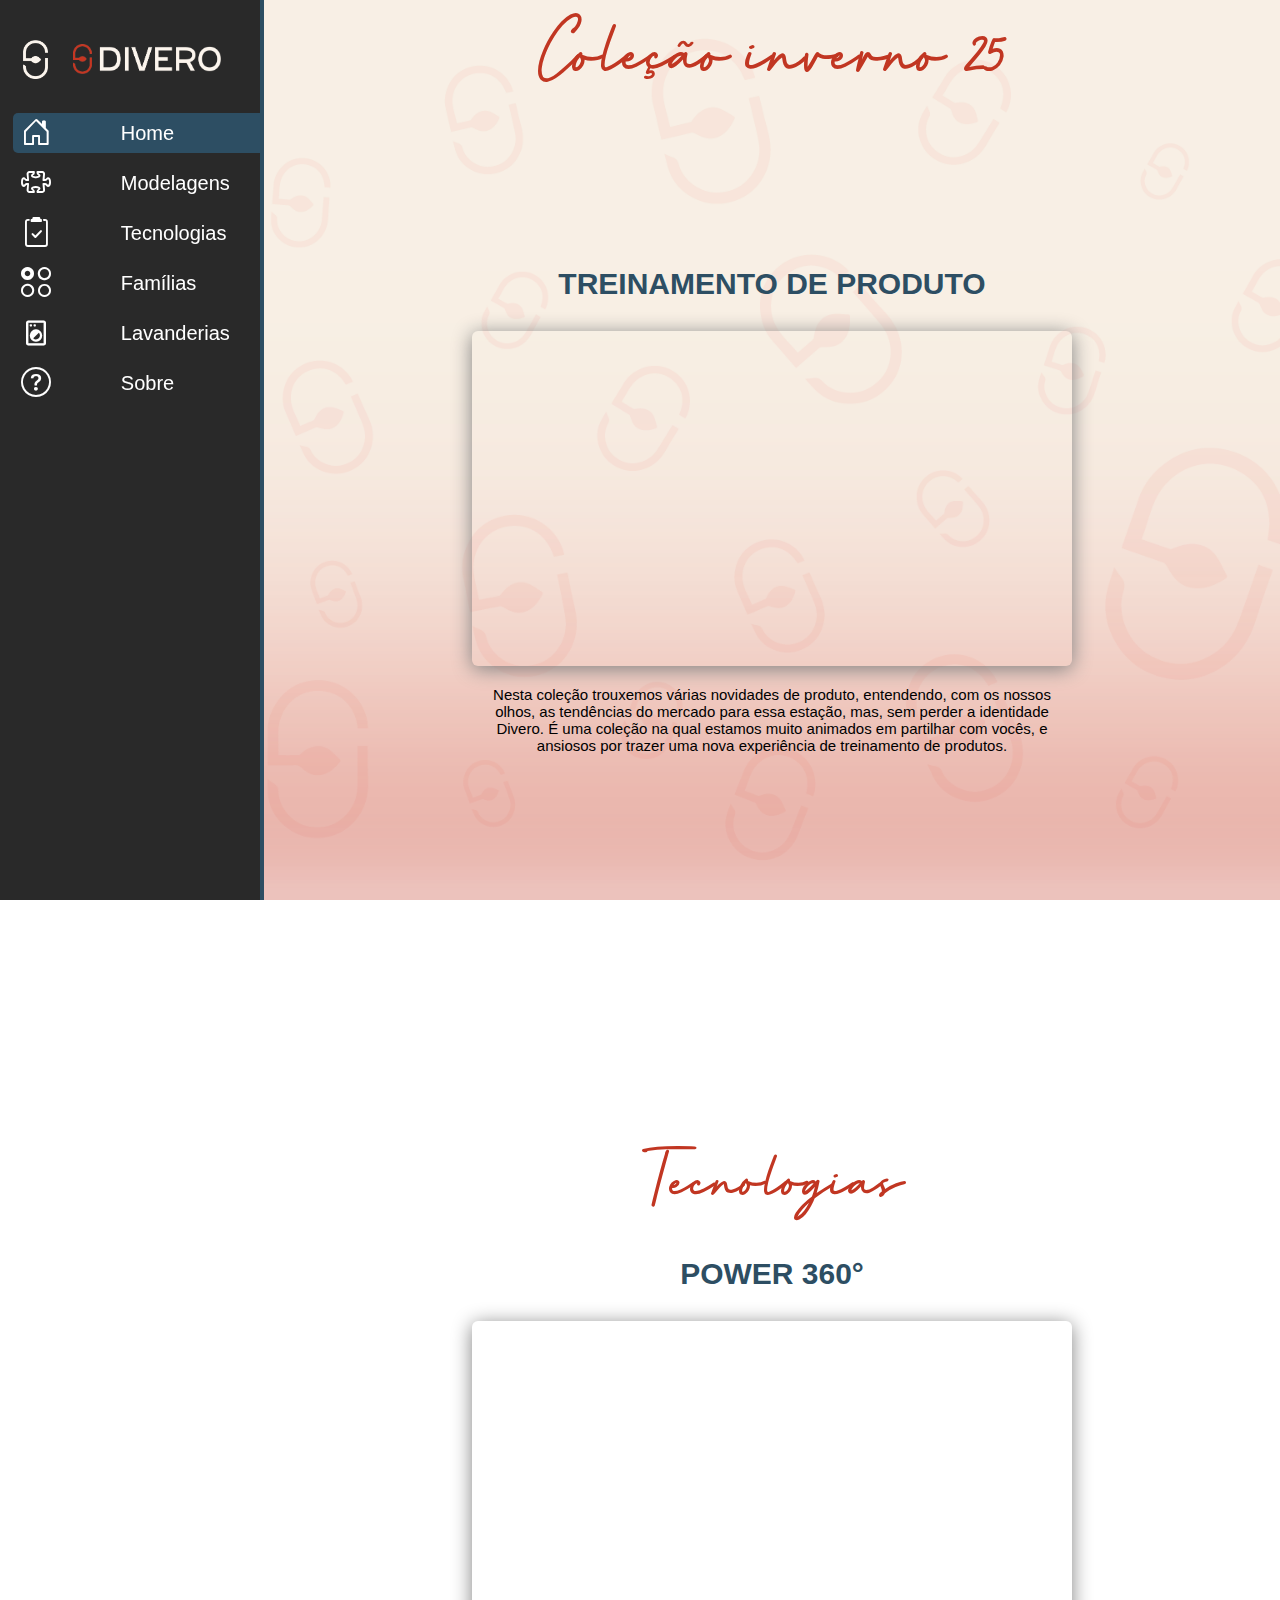
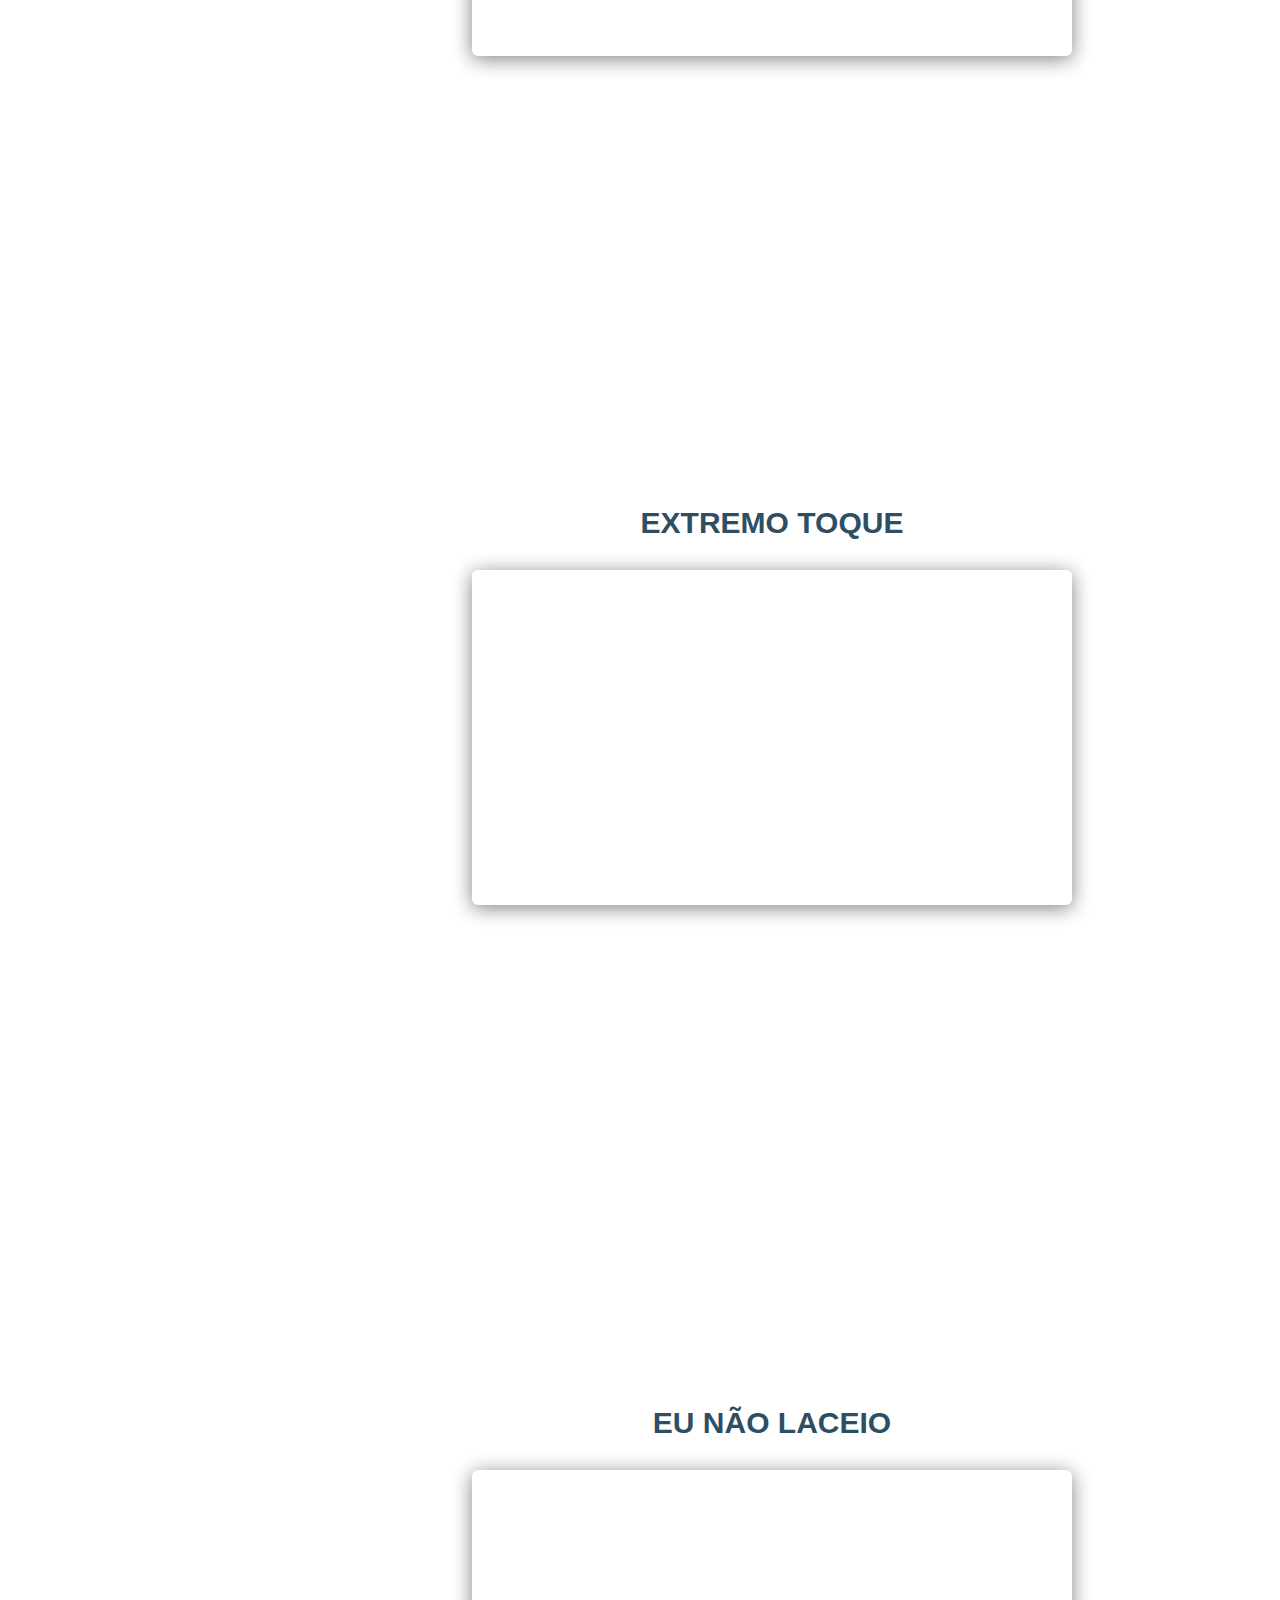
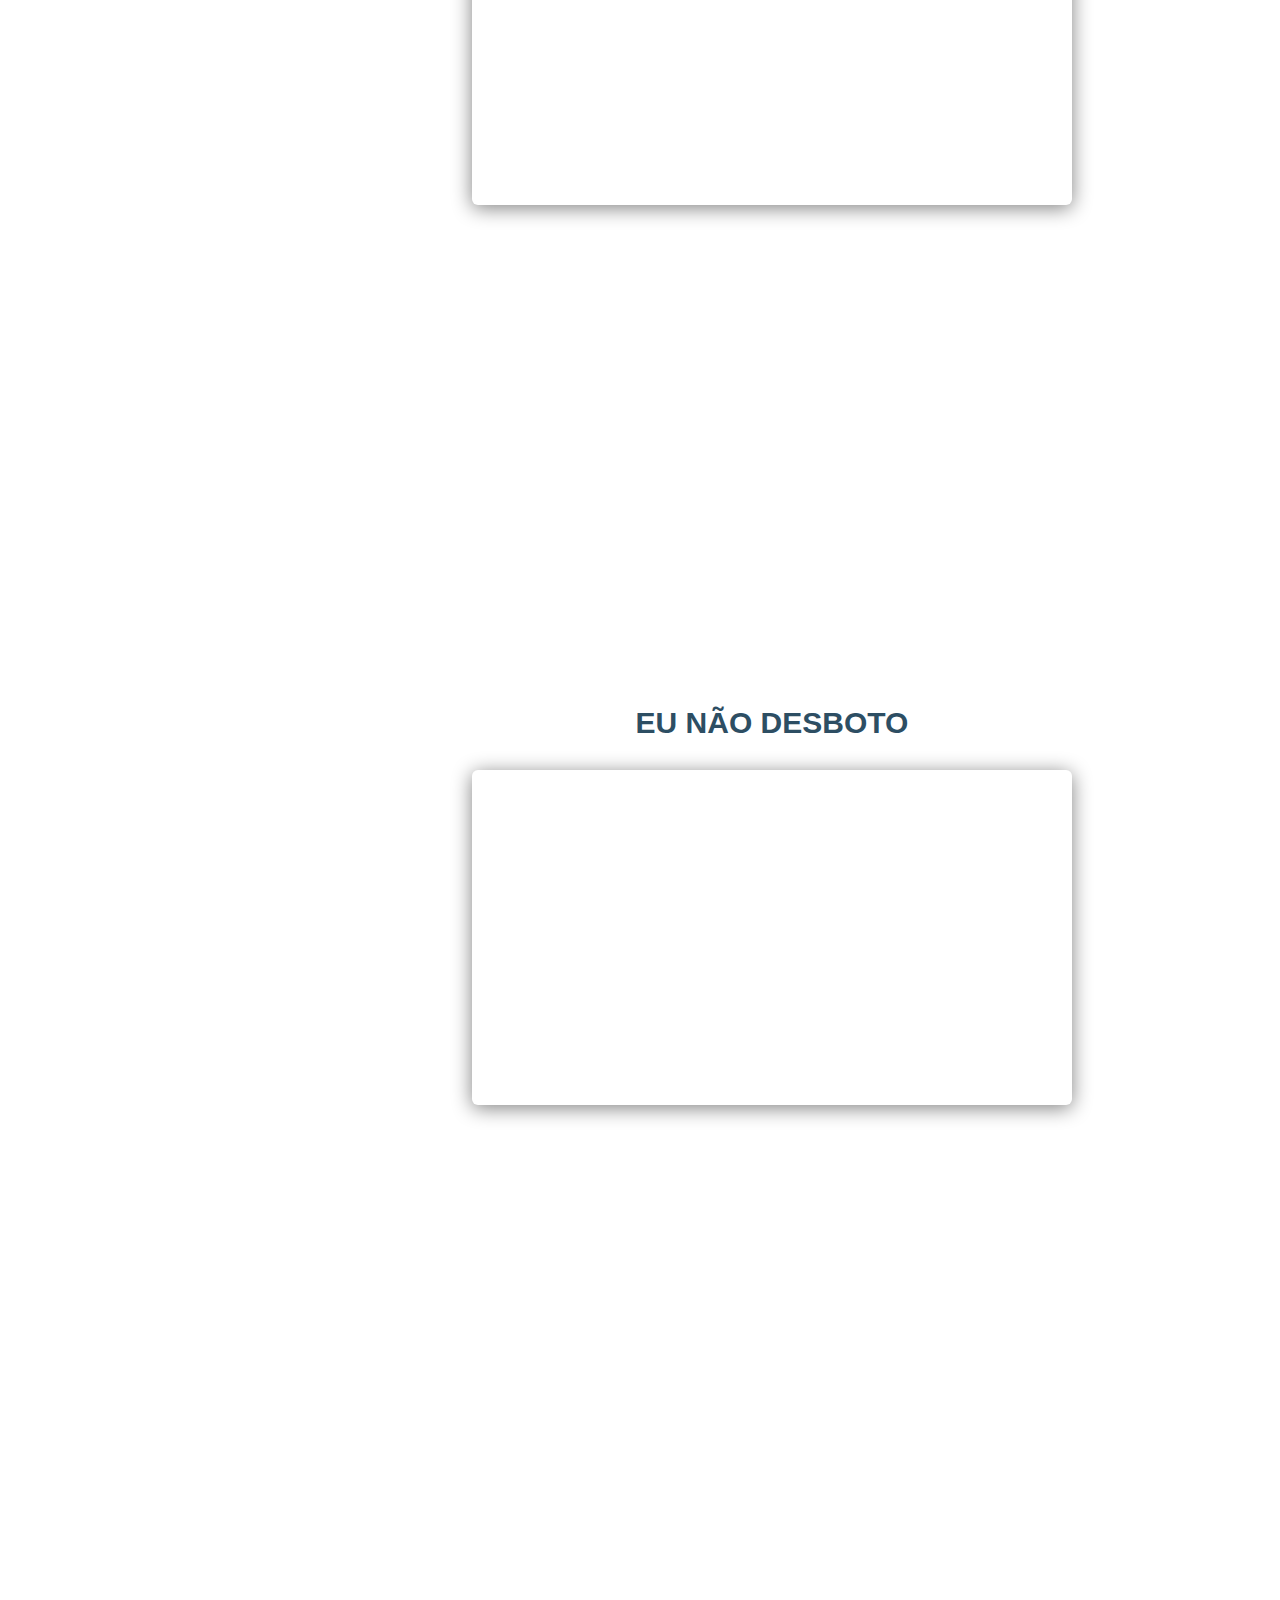
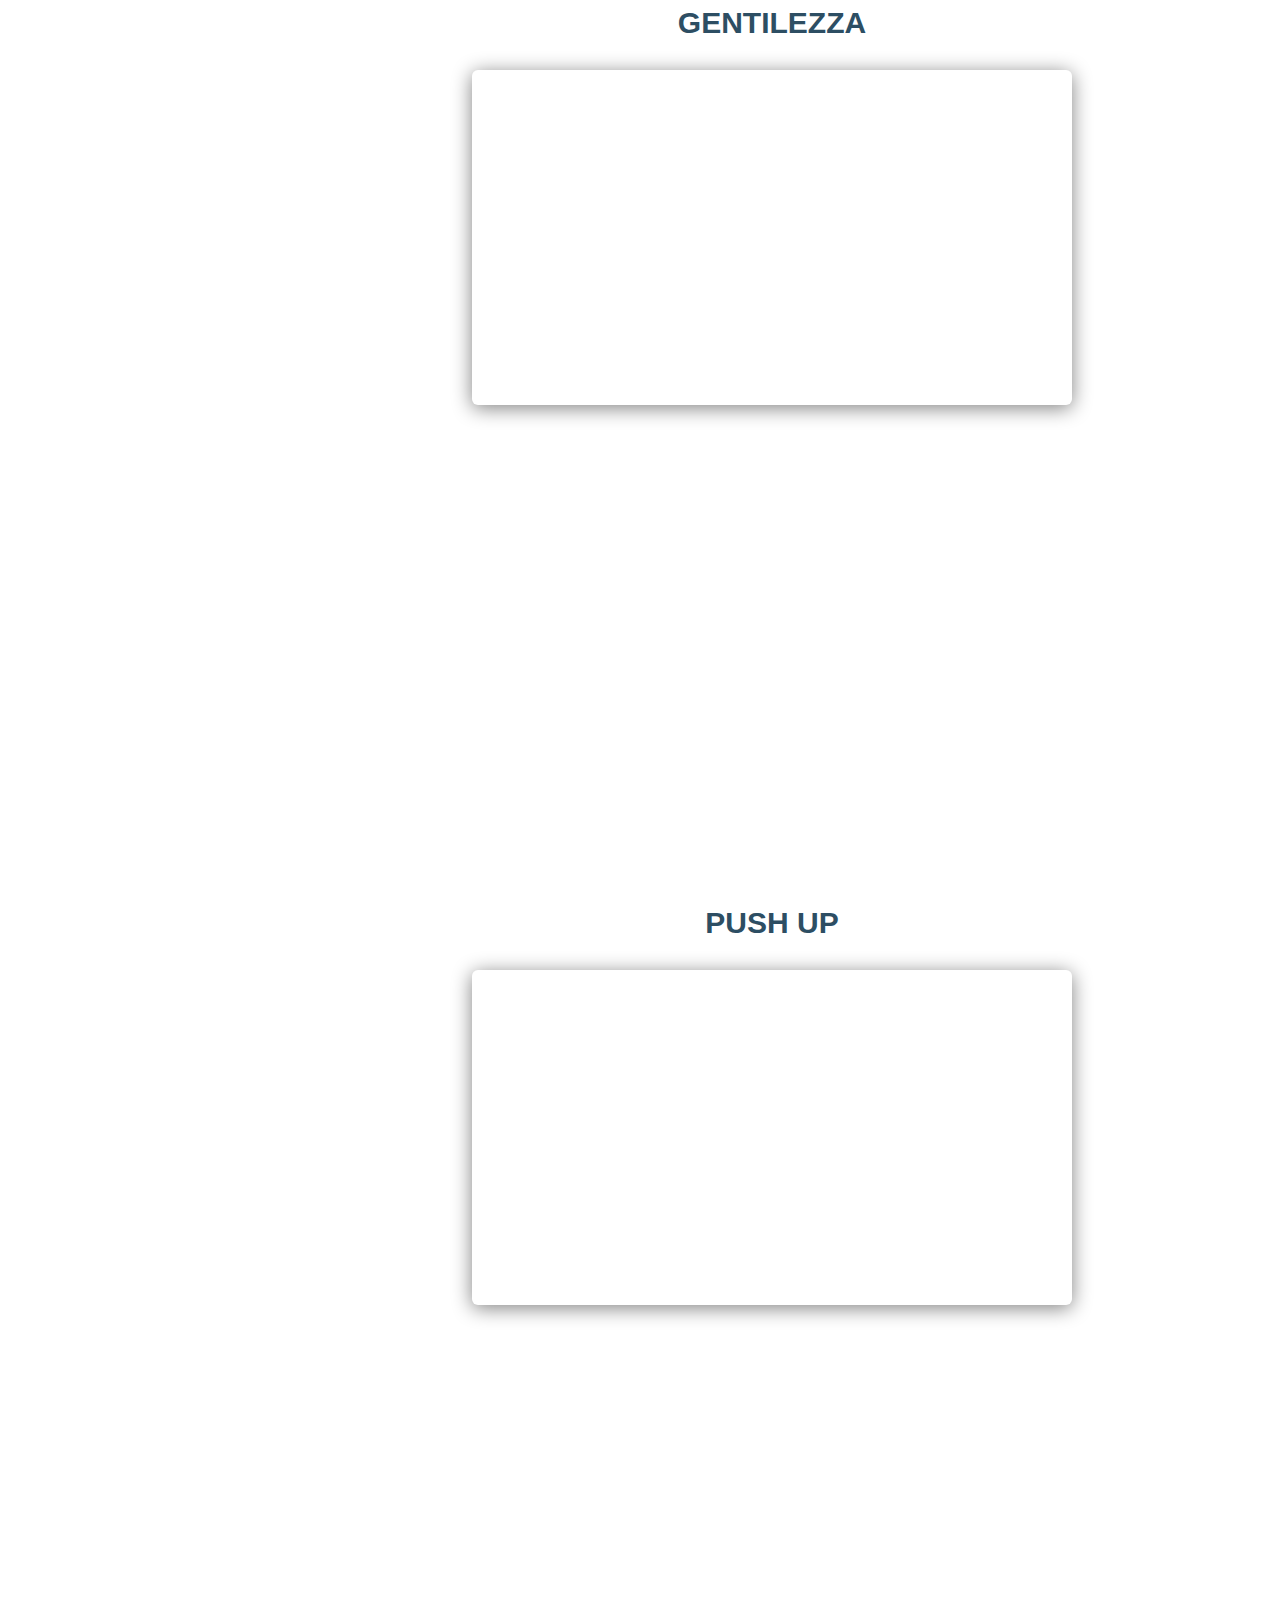
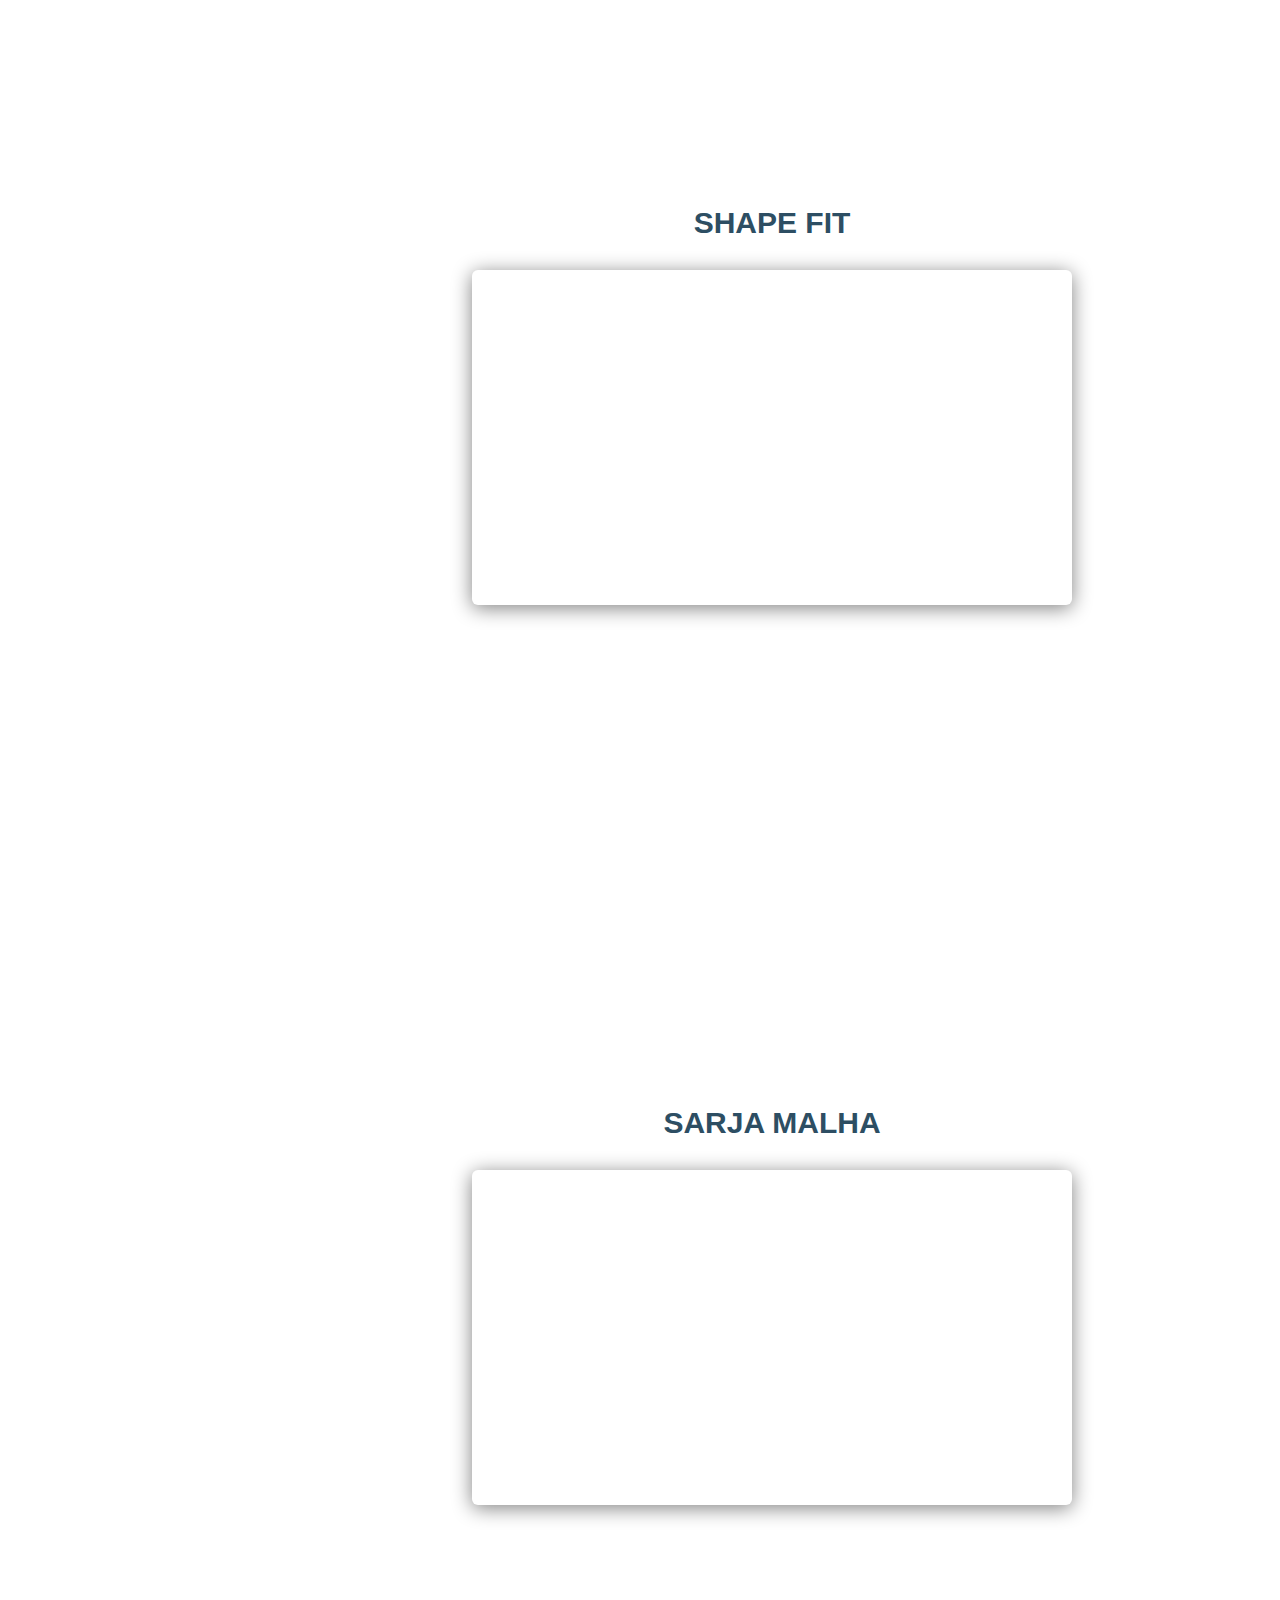
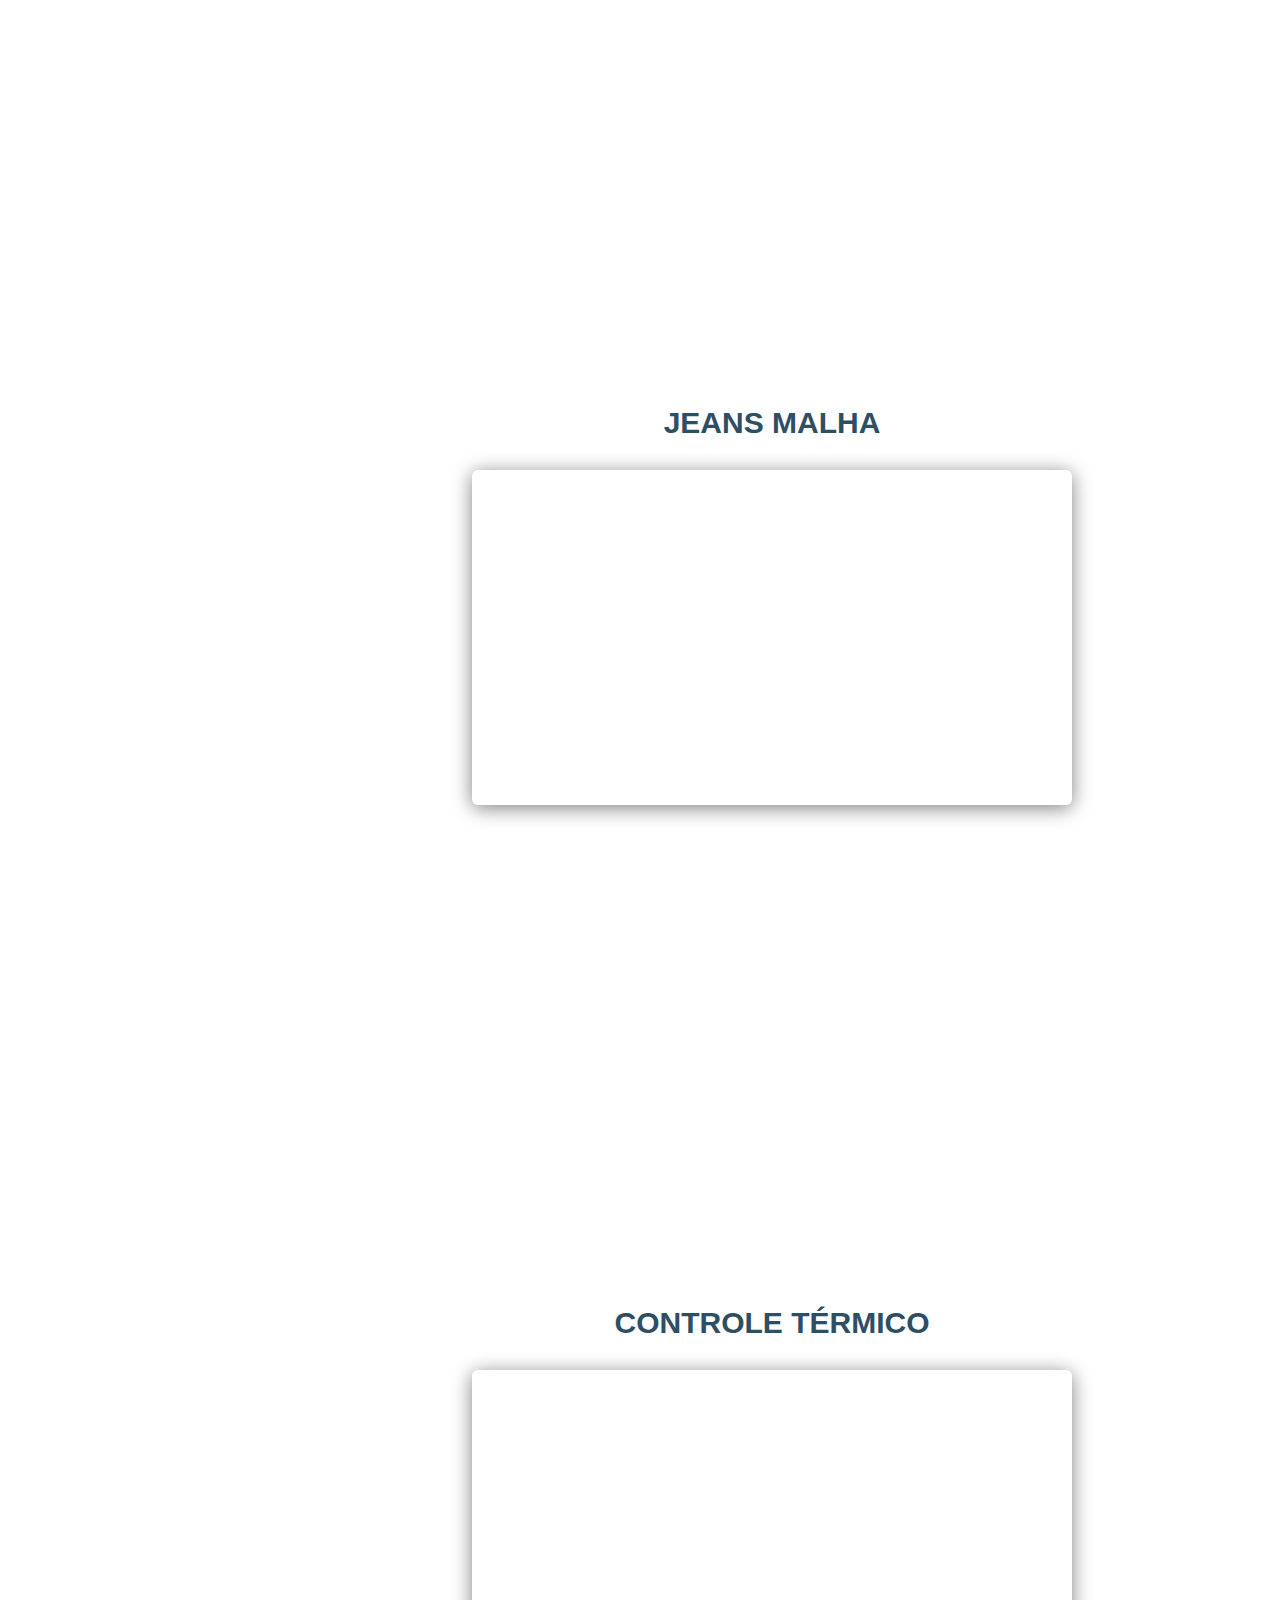
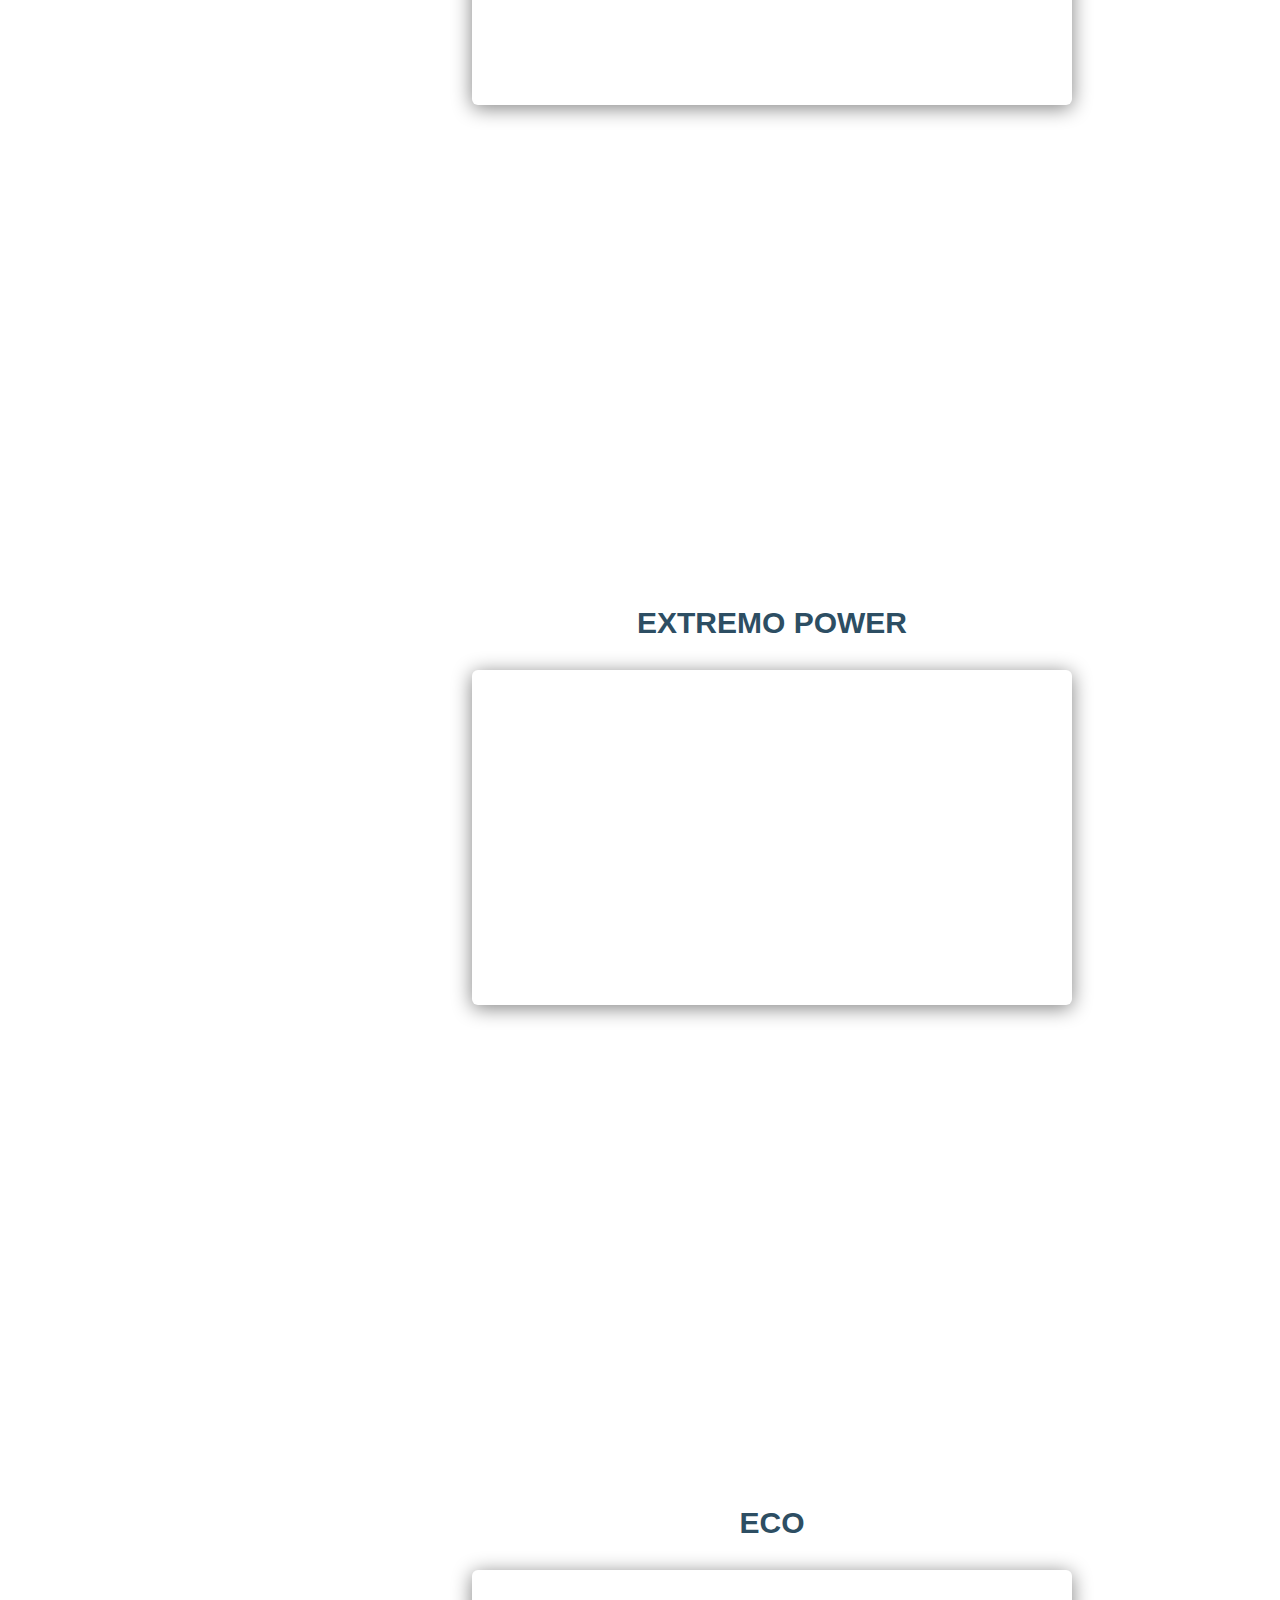
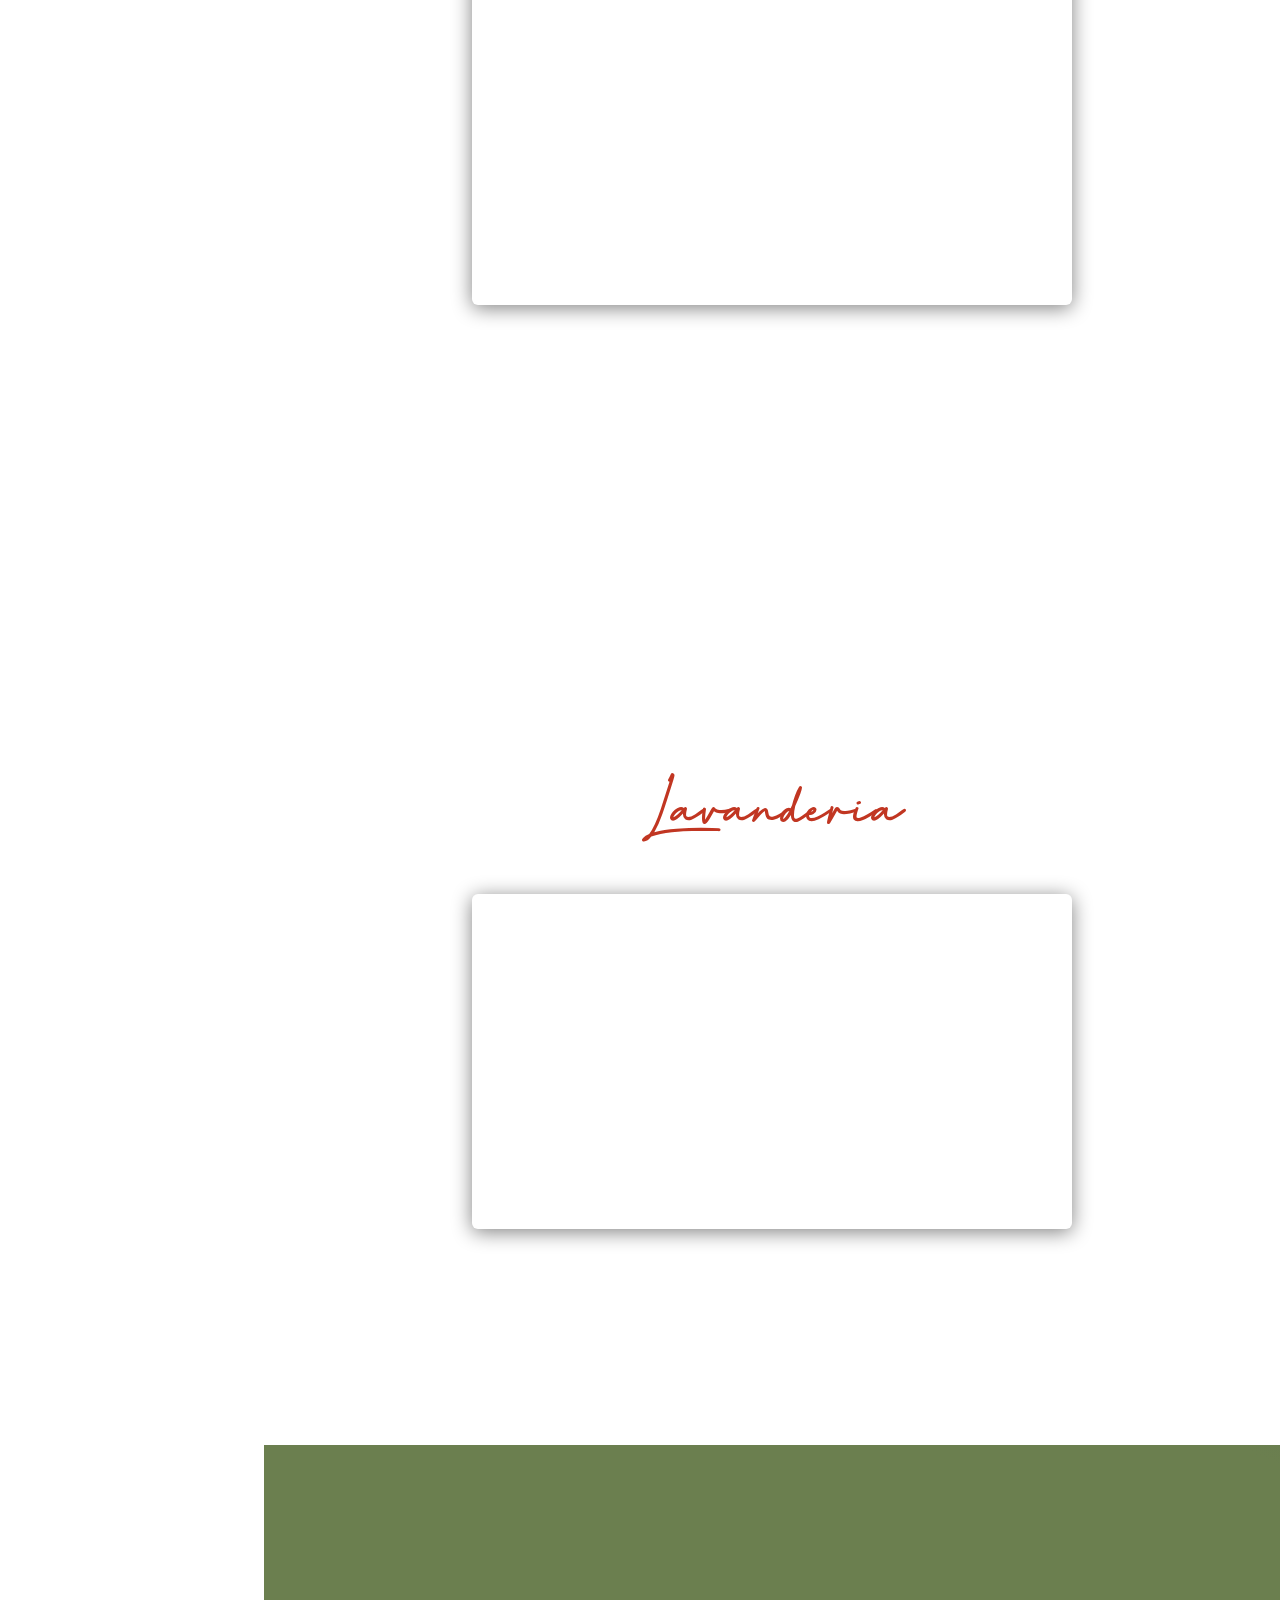
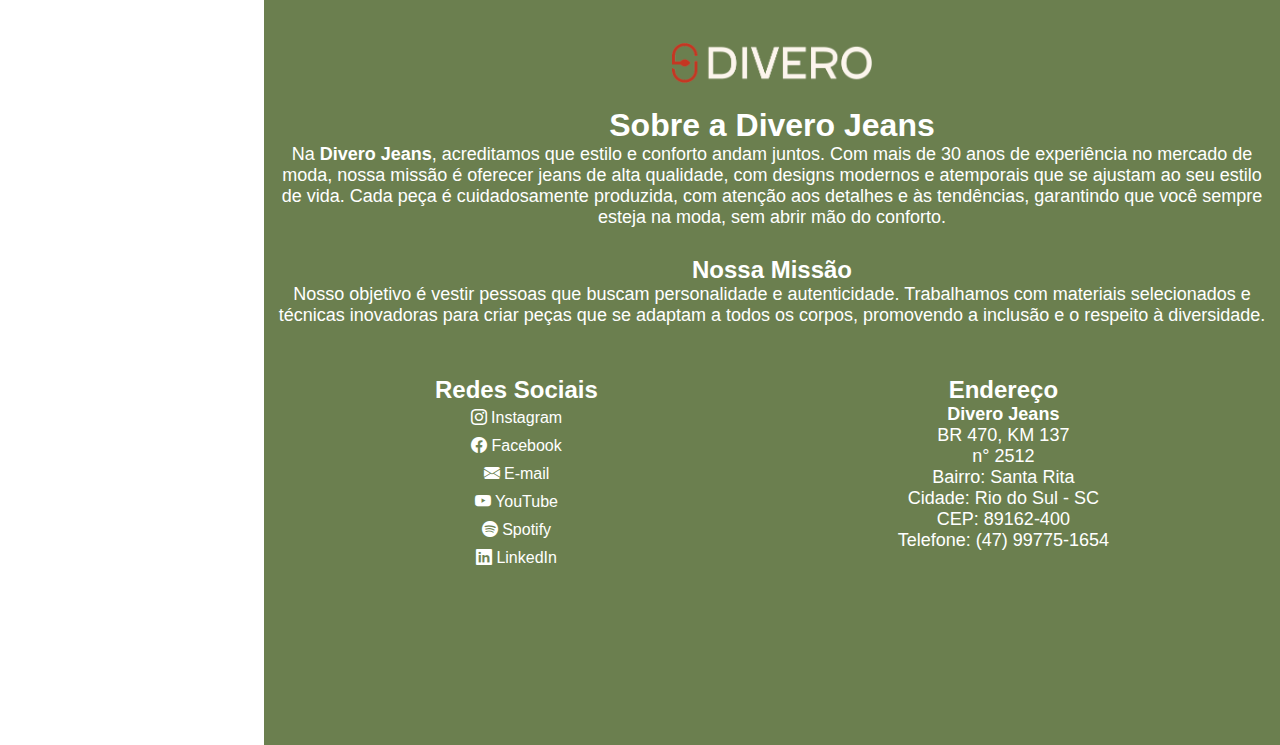
==== index.html @ 70d2f51b "ok" ====
<!DOCTYPE html>
<html lang="pt-br">

<head>
    <meta charset="UTF-8">
    <meta name="viewport" content="width=device-width, initial-scale=1.0">
    <link rel="stylesheet" href="https://cdn.jsdelivr.net/npm/bootstrap-icons@1.11.3/font/bootstrap-icons.min.css">
    <link rel="stylesheet" href="https://fonts.googleapis.com/css2?family=Material+Symbols+Outlined:opsz,wght,FILL,GRAD@20..48,100..700,0..1,-50..200" />
    <link rel="icon" type="image/webp" href="Fav-Divero.webp" />
    <link rel="stylesheet" href="style.css">
    <link rel="stylesheet" href="conteudo.css">
    <link rel="stylesheet" href="menu_mobile.css">
    <link rel="stylesheet" href="responsivo.css">
    <link rel="stylesheet" href="secao_sobre.css">
    <script src="expadir-itens_menu.js" defer></script>
    <script src="menu.js" defer></script>
    <script src="itemMenu.js" defer></script>
    <script src="adicionais.js"></script>
    <title>Treinamento Divero</title>
</head>

<body>
    <div class="header">
        <div class="btn-menu" id="btn_abrir"><i class="bi bi-chevron-bar-right"></i></div>
    </div>
    <nav class="menu-lateral">
        <div class="btn-expandir" id="btnExp">
            <a href="#home"><img class="menuLogo" src="Simbolo_20 cópia 2.png" alt="Divero"></a>
            <a href="#home"><img class="logo-divero" src="logo-divero.png" alt="logo"></a>
        </div>
        <ul>
            <li class="item-menu ativo">
                <a href="#home" class="a">
                    <span class="icon"><i class="bi bi-house-door"></i></span>
                    <span class="txt-link">Home</span>
                </a>
            </li>
            <li class="item-menu">
                <a href="#modelagens" class="a">
                    <span class="icon"><i class="bi bi-puzzle"></i></span>
                    <span class="txt-link">Modelagens</span>
                </a>
                <!-- <div class="grupo">
                    <a href="#modelagens">Feminino</a>
                    <div class="subgrupo">
                        <a href="#modelagens">Calças</a>
                        <div class="tipo">
                            <a href="#modelagens">Introdução</a>
                            <a href="#skinny">Skinny</a>
                            <a href="#cigarrete">Cigarrete</a>
                            <a href="#cropped">Cropped</a>
                            <a href="#flare">Flare</a>
                            <a href="#flare_baixa_estatura">Flare Baixa Estatura</a>
                            <a href="#bootcut">Bootcut</a>
                            <a href="#slouchy">Slouchy</a>
                            <a href="#reta">Reta</a>
                            <a href="#wide_leg">Wide Leg</a>
                            <a href="#jogger">Jogger</a>
                            <a href="#mom">Mom</a>
                        </div>
                    </div>
                    <div class="subgrupo">
                        <a href="#parte_superior">Parte Superior</a>
                        <div class="tipo">
                            <a href="#parte_superior">Cropped</a>
                            <a href="#tradicional">Tradicional</a>
                            <a href="#forrada">Forrada</a>
                            <a href="#parka_tradicional">Parka Tradicional</a>
                            <a href="#parka_forrada">Parka Forrada</a>
                            <a href="#colete">Colete</a>
                            <a href="#blazer">Blazer</a>
                            <a href="#casaco">Casaco</a>
                        </div>
                    </div>
                    <div class="subgrupo">
                        <a href="#saia">Saia</a>
                        <div class="tipo">
                            <a href="#saia">Mini</a>
                            <a href="#midi">Midi</a>
                        </div>
                    </div>
                    <div class="subgrupo">
                        <a href="#bermuda_shorts">Bermuda e Shorts</a>
                        <div class="tipo">
                            <a href="#bermuda_shorts">Soltinho</a>
                            <a href="#mom">Mom</a>
                            <a href="#alfaiataria">Alfaiataria</a>
                            <a href="#slouchy">Slouchy</a>
                        </div>
                    </div>
                </div>
                <div class="grupo">
                    <a href="#modelagens_masculino">Masculino</a>
                    <div class="subgrupo">
                        <a href="#modelagens_masculino">Calças</a>
                        <div class="tipo">
                            <a href="#modelagens_masculino">Skinny</a>
                            <a href="#super_skinny_masculino">Super Skinny</a>
                            <a href="#slim_masculino">Slim</a>
                            <a href="#reta_masculino">Reta</a>
                            <a href="#jogger_masculino">Jogger</a>
                            <a href="#cargo_masculino">Cargo</a>
                        </div>
                    </div>
                    <div class="subgrupo">
                        <a href="#parte_superior_masculino">Parte Superior</a>
                        <div class="tipo">
                            <a href="#parte_superior_masculino">Jaqueta Tradicional</a>
                            <a href="#jaqueta_bomber_masculino">Jaqueta Bomber</a>
                            <a href="#jaqueta_forrada_masculino">Jaqueta Forrada</a>
                            <a href="#camisa_masculino">Camisa</a>
                            <a href="#blazer_masculino">Blazer</a>
                        </div>
                    </div>
                    <div class="subgrupo">
                        <a href="#bermudas_masculino">Bermudas</a>
                        <div class="tipo">
                            <a href="#bermudas_masculino">Tradicional/ Five pocket</a>
                            <a href="#alfaiataria_masculino">Alfaiataria</a>
                        </div>
                    </div>
                </div>
                <div class="grupo">
                    <a href="#plus_size">Plus Size</a>
                    <div class="subgrupo">
                        <a href="#plus_size">Calças</a>
                        <div class="tipo">
                            <a href="#plus_size">Cigarrete</a>
                            <a href="#skinny_plus_size">Skinny</a>
                        </div>
                    </div>
                    <div class="subgrupo">
                        <a href="#parte_superior_plus_size">Parte Superior</a>
                        <div class="tipo">
                            <a href="#parte_superior_plus_size">Jaqueta Tradicional</a>
                            <a href="#jaqueta_cropped_plus_size">Jaqueta Cropped</a>
                        </div>
                    </div>
                    <div class="subgrupo">
                        <a href="#bermudas_plus_size">Bermuda</a>
                        <div class="tipo">
                            <a href="#bermudas_plus_size">Alfaiataria</a>
                        </div>
                    </div>
                </div> -->
            </li>
            <li class="item-menu">
                <a href="#tecnologias" class="a">
                    <span class="icon"><i class="bi bi-clipboard2-check"></i></i></span>
                    <span class="txt-link">Tecnologias</span>
                </a>
                <div class="grupo">
                    <a href="#tecnologias">Power 360°</a>
                    <a href="#extremo_toque">Extremo Toque </a>
                    <a href="#eu_nao_laceio">Eu não Laceio</a>
                    <a href="#eu_nao_desboto">Eu não Desboto</a>
                    <a href="#gentilezza">Gentilezza</a>
                    <a href="#push_up">Push Up</a>
                    <a href="#shape_fit">Shape Fit</a>
                    <a href="#sarja_malha">Sarja Malha</a>
                    <a href="#jeans_malha">Jeans Malha</a>
                    <a href="#controle_termico">Controle Térmico</a>
                    <a href="#extremo_power">Extremo Power</a>
                    <a href="#eco">Eco</a>
                </div>
            </li>
            <li class="item-menu">
                <a href="#familias" class="a">
                    <span class="icon"><i class="bi bi-ui-radios-grid"></i></span>
                    <span class="txt-link">Famílias</span>
                </a>
                <!-- <div class="grupo">
                    <a href="#familias">Gentilezza</a>
                    <a href="#PU">PU</a>
                    <a href="#tweed">Tweed</a>
                    <a href="#alfaiataria">Alfaiataria</a>
                    <a href="#linho">Linho</a>
                    <a href="#all_denim">All Denim</a>
                    <a href="#all_black">All Black</a>
                    <a href="#cotele">Cotelê</a>
                </div> -->
            </li>
            <li class="item-menu">
                <a href="#lavanderia" class="a">
                    <span class="icon"><span class="material-symbols-outlined">
                        local_laundry_service
                        </span></span>
                    <span class="txt-link">Lavanderias</span>
                </a>
            </li>
            <li class="item-menu">
                <a href="#sobre" class="a">
                    <span class="icon"><i class="bi bi-question-circle"></i></span>
                    <span class="txt-link">Sobre</span>
                </a>
            </li>
        </ul>
    </nav>
    <div class="overlay" id="overlay"></div>
    <!-- --------------------------------------- MENU MOBILE --------------------------------------- -->
    <div class="menu_mobile" id="menu_mobile">
        <div class="btn_fechar">
            <i class="bi bi-chevron-bar-left" id="btn_fechar"></i>
        </div>
        <nav>
            <ul>
                <li class="item-menu-mobile ativo">
                    <a href="#home" class="a">
                        <span class="txt-link">Home</span>
                    </a>
                </li>
                <li class="item-menu-mobile">
                    <a href="#modelagens" class="a">
                        <span class="txt-link">Modelagens</span>
                    </a>
                    <!-- <div class="grupo-mobile">
                        <a href="#modelagens">Feminino</a>
                        <div class="subgrupo-mobile"> 
                            <a href="#modelagens">Calças</a>
                            <div class="tipo-mobile">
                                <a href="#modelagens">Skinny</a>
                                <a href="#cigarrete">Cigarrete</a>
                                <a href="#cropped">Cropped</a>
                                <a href="#flare">Flare</a>
                                <a href="#flare_baixa_estatura">Flare Baixa Estatura</a>
                                <a href="#bootcut">Bootcut</a>
                                <a href="#slouchy">Slouchy</a>
                                <a href="#reta">Reta</a>
                                <a href="#wide_leg">Wide Leg</a>
                                <a href="#jogger">Jogger</a>
                                <a href="#mom">Mom</a>
                            </div>
                        </div>
                        <div class="subgrupo-mobile">
                            <a href="#parte_superior">Parte Superior</a>
                            <div class="tipo-mobile">
                                <a href="#parte_superior">Cropped</a>
                                <a href="#tradicional">Tradicional</a>
                                <a href="#forrada">Forrada</a>
                                <a href="#parka_tradicional">Parka Tradicional</a>
                                <a href="#parka_forrada">Parka Forrada</a>
                                <a href="#colete">Colete</a>
                                <a href="#blazer">Blazer</a>
                                <a href="#casaco">Casaco</a>
                            </div>
                        </div>
                        <div class="subgrupo-mobile">
                            <a href="#saia">Saia</a>
                            <div class="tipo-mobile">
                                <a href="#saia">Mini</a>
                                <a href="#midi">Midi</a>
                            </div>
                        </div>
                        <div class="subgrupo-mobile">
                            <a href="#bermuda_shorts">Bermuda e Shorts</a>
                            <div class="tipo-mobile">
                                <a href="#bermuda_shorts">Soltinho</a>
                                <a href="#mom">Mom</a>
                                <a href="#alfaiataria">Alfaiataria</a>
                                <a href="#slouchy">Slouchy</a>
                            </div>
                        </div>
                    </div>
                    <div class="grupo-mobile">
                        <a href="#modelagens_masculino">Masculino</a>
                        <div class="subgrupo-mobile">
                            <a href="#modelagens_masculino">Calças</a>
                            <div class="tipo-mobile">
                                <a href="#modelagens_masculino">Skinny</a>
                                <a href="#super_skinny_masculino">Super Skinny</a>
                                <a href="#slim_masculino">Slim</a>
                                <a href="#reta_masculino">Reta</a>
                                <a href="#jogger_masculino">Jogger</a>
                                <a href="#cargo_masculino">Cargo</a>
                            </div>
                        </div>
                        <div class="subgrupo-mobile">
                            <a href="#parte_superior_masculino">Parte Superior</a>
                            <div class="tipo-mobile">
                                <a href="#parte_superior_masculino">Jaqueta Tradicional</a>
                                <a href="#jaqueta_bomber_masculino">Jaqueta Bomber</a>
                                <a href="#jaqueta_forrada_masculino">Jaqueta Forrada</a>
                                <a href="#camisa_masculino">Camisa</a>
                                <a href="#blazer_masculino">Blazer</a>
                            </div>
                        </div>
                        <div class="subgrupo-mobile">
                            <a href="#bermudas_masculino">Bermudas</a>
                            <div class="tipo-mobile">
                                <a href="#bermudas_masculino">Tradicional/ Five pocket</a>
                                <a href="#alfaiataria_masculino">Alfaiataria</a>
                            </div>
                        </div>
                    </div>
                    <div class="grupo-mobile">
                        <a href="#plus_size">Plus Size</a>
                        <div class="subgrupo-mobile">
                            <a href="#plus_size">Calças</a>
                            <div class="tipo-mobile">
                                <a href="#plus_size">Cigarrete</a>
                                <a href="#skinny_plus_size">Skinny</a>
                            </div>
                        </div>
                        <div class="subgrupo-mobile">
                            <a href="#parte_superior_plus_size">Parte Superior</a>
                            <div class="tipo-mobile">
                                <a href="#parte_superior_plus_size">Jaqueta Tradicional</a>
                                <a href="#jaqueta_cropped_plus_size">Jaqueta Cropped</a>
                            </div>
                        </div>
                        <div class="subgrupo-mobile">
                            <a href="#bermudas_plus_size">Bermuda</a>
                            <div class="tipo-mobile">
                                <a href="#bermudas_plus_size">Alfaiataria</a>
                            </div>
                        </div>
                    </div> -->
                </li>
                <li class="item-menu-mobile">
                    <a href="#tecnologias" class="a">
                        <span class="txt-link">Tecnologias</span>
                    </a>
                    <div class="grupo-mobile">
                        <a href="#tecnologias">Power 360°</a>
                        <a href="#extremo_toque">Extremo Toque </a>
                        <a href="#eu_nao_laceio">Eu não Laceio</a>
                        <a href="#eu_nao_desboto">Eu não Desboto</a>
                        <a href="#gentilezza">Gentilezza</a>
                        <a href="#push_up">Push Up</a>
                        <a href="#shape_fit">Shape Fit</a>
                        <a href="#sarja_malha">Sarja Malha</a>
                        <a href="#jeans_malha">Jeans Malha</a>
                        <a href="#controle_termico">Controle Térmico</a>
                        <a href="#extremo_power">Extremo Power</a>
                        <a href="#eco">Eco</a>
                    </div>
                </li>
                <li class="item-menu-mobile">
                    <a href="#familias" class="a">
                        <span class="txt-link">Famílias</span>
                    </a>
                    <!-- <div class="grupo-mobile">
                        <a href="#familias">Gentilezza</a>
                        <a href="#PU">PU</a>
                        <a href="#tweed">Tweed</a>
                        <a href="#alfaiataria">Alfaiataria</a>
                        <a href="#linho">Linho</a>
                        <a href="#all_denim">All Denim</a>
                        <a href="#all_black">All Black</a>
                        <a href="#cotele">Cotelê</a>
                    </div> -->
                </li>
                <li class="item-menu-mobile">
                    <a href="#lavanderia" class="a">
                       <span class="txt-link">Lavanderias</span>
                    </a>
                </li>
            </ul>
            <ul>
                <li class="item-menu-mobile">
                    <a href="#sobre" class="a">
                        <span class="txt-link">Sobre</span>
                    </a>
                </li>
            </ul>
            </ul>
        </nav>
    </div>
    <!-- -------------------------------------- /MENU MOBILE --------------------------------------- -->
    <!-- <div class="container-pesquisa">
        <div style="max-width: 450px;"></div>
        <div class="caixa-pesquisa">
            <div class="icon-search">
                <span class="material-symbols-outlined" style="font-size: 20px;">search</span>
            </div>
            <input type="text" id="search-bar" placeholder="Pesquisar..." oninput="updateSearchResults()">
        </div>
        <div id="search-results"></div>
    </div> -->

    <section id="home">
        <div class="content">
            <h1 class="titulo">Coleção inverno 25</h1>
            <div class="container-home">
                <h1 class="subtitulo">Treinamento de Produto</h1>
                <div class="video">
                    <iframe loading="lazy" class="video-home"
                        src="https://www.youtube.com/embed/-dpmYrhwv3g?si=ewKu7SOHI143dV_z" title="YouTube video player"
                        frameborder="0"
                        allow="accelerometer; autoplay; clipboard-write; encrypted-media; gyroscope; picture-in-picture; web-share"
                        referrerpolicy="strict-origin-when-cross-origin" allowfullscreen></iframe>
                </div>
                <div class="introducao">
                    Nesta coleção trouxemos várias novidades de produto, entendendo, com os nossos olhos,
                    as tendências do mercado para essa estação, mas, sem perder a identidade Divero.
                    É uma coleção na qual estamos muito animados em partilhar com vocês,
                    e ansiosos por trazer uma nova experiência de treinamento de produtos.
                </div>
            </div>
        </div>
    </section>
    <!-- <section id="modelagens">
        <div class="content">
            <div class="container">
                <h1 class="titulo">~ Modelagens ~</h1>
                <h1 class="subtitulo">Introdução</h1>
                <div class="video">
                    <iframe loading="lazy" class="video-conteudo"
                        src="https://www.youtube.com/embed/SmZ8YKlx9VA?si=ji5jy0RBviwTUD8_" title="YouTube video player"
                        frameborder="0"
                        allow="accelerometer; autoplay; clipboard-write; encrypted-media; gyroscope; picture-in-picture; web-share"
                        referrerpolicy="strict-origin-when-cross-origin" allowfullscreen></iframe>
                </div>
            </div>
        </div>
    </section>
    <section id="skinny">
        <div class="content">
            <div class="container">
                <h1 class="titulo">Modelagens Donna</h1>
                <h1 class="subtitulo">Calças - Skinny</h1>
                <div class="video">
                    <iframe loading="lazy" class="video-conteudo"
                        src="https://www.youtube.com/embed/D_lmNBWHq7k?si=MYGqBJyWa7K5OeMF" title="YouTube video player"
                        frameborder="0"
                        allow="accelerometer; autoplay; clipboard-write; encrypted-media; gyroscope; picture-in-picture; web-share"
                        referrerpolicy="strict-origin-when-cross-origin" allowfullscreen></iframe>
                </div>
            </div>
        </div>
    </section>
    <section id="cigarrete">
        <div class="content">
            <div class="container">
                <h1 class="subtitulo">Calças - Cigarrete</h1>
                <div class="video">
                    <iframe loading="lazy" class="video-conteudo"
                        src="https://www.youtube.com/embed/D_lmNBWHq7k?si=MYGqBJyWa7K5OeMF" title="YouTube video player"
                        frameborder="0"
                        allow="accelerometer; autoplay; clipboard-write; encrypted-media; gyroscope; picture-in-picture; web-share"
                        referrerpolicy="strict-origin-when-cross-origin" allowfullscreen></iframe>
                </div>
            </div>
        </div>
    </section>
    <section id="cropped">
        <div class="content">
            <div class="container">
                <h1 class="subtitulo">Calças - Cropped</h1>
                <div class="video">
                    <iframe loading="lazy" class="video-conteudo"
                        src="https://www.youtube.com/embed/ucUpcJ-jpCo?si=QAOZuVT41nWDT90v" title="YouTube video player"
                        frameborder="0"
                        allow="accelerometer; autoplay; clipboard-write; encrypted-media; gyroscope; picture-in-picture; web-share"
                        referrerpolicy="strict-origin-when-cross-origin" allowfullscreen></iframe>
                </div>
            </div>
        </div>
    </section>
    <section id="flare">
        <div class="content">
            <div class="container">
                <h1 class="subtitulo">Calças - Flare</h1>
                <div class="video">
                    <iframe loading="lazy" class="video-conteudo"
                        src="https://www.youtube.com/embed/D_lmNBWHq7k?si=MYGqBJyWa7K5OeMF" title="YouTube video player"
                        frameborder="0"
                        allow="accelerometer; autoplay; clipboard-write; encrypted-media; gyroscope; picture-in-picture; web-share"
                        referrerpolicy="strict-origin-when-cross-origin" allowfullscreen></iframe>
                </div>
            </div>
        </div>
    </section>
    <section id="flare_baixa_estatura">
        <div class="content">
            <div class="container">
                <h1 class="subtitulo">Calças - Flare Baixa Estatura</h1>
                <div class="video">
                    <iframe loading="lazy" class="video-conteudo"
                        src="https://www.youtube.com/embed/D_lmNBWHq7k?si=MYGqBJyWa7K5OeMF" title="YouTube video player"
                        frameborder="0"
                        allow="accelerometer; autoplay; clipboard-write; encrypted-media; gyroscope; picture-in-picture; web-share"
                        referrerpolicy="strict-origin-when-cross-origin" allowfullscreen></iframe>
                </div>
            </div>
        </div>
    </section>
    <section id="bootcut">
        <div class="content">
            <div class="container">
                <h1 class="subtitulo">Calças - Bootcut</h1>
                <div class="video">
                    <iframe loading="lazy" class="video-conteudo"
                        src="https://www.youtube.com/embed/7RNgfpeEJQE?si=JRSAPTdzgZFa2x4W" title="YouTube video player"
                        frameborder="0"
                        allow="accelerometer; autoplay; clipboard-write; encrypted-media; gyroscope; picture-in-picture; web-share"
                        referrerpolicy="strict-origin-when-cross-origin" allowfullscreen></iframe>
                </div>
            </div>
        </div>
    </section>
    <section id="slouchy">
        <div class="content">
            <div class="container">
                <h1 class="subtitulo">Calças - Slouchy</h1>
                <div class="video">
                    <iframe loading="lazy" class="video-conteudo"
                        src="https://www.youtube.com/embed/D_lmNBWHq7k?si=MYGqBJyWa7K5OeMF" title="YouTube video player"
                        frameborder="0"
                        allow="accelerometer; autoplay; clipboard-write; encrypted-media; gyroscope; picture-in-picture; web-share"
                        referrerpolicy="strict-origin-when-cross-origin" allowfullscreen></iframe>
                </div>
            </div>
        </div>
    </section>
    <section id="reta">
        <div class="content">
            <div class="container">
                <h1 class="subtitulo">Calças - Reta</h1>
                <div class="video">
                    <iframe loading="lazy" class="video-conteudo"
                        src="https://www.youtube.com/embed/D_lmNBWHq7k?si=MYGqBJyWa7K5OeMF" title="YouTube video player"
                        frameborder="0"
                        allow="accelerometer; autoplay; clipboard-write; encrypted-media; gyroscope; picture-in-picture; web-share"
                        referrerpolicy="strict-origin-when-cross-origin" allowfullscreen></iframe>
                </div>
            </div>
        </div>
    </section>
    <section id="wide_leg">
        <div class="content">
            <div class="container">
                <h1 class="subtitulo">Calças - Wide Leg</h1>
                <div class="video">
                    <iframe loading="lazy" class="video-conteudo"
                        src="https://www.youtube.com/embed/D_lmNBWHq7k?si=MYGqBJyWa7K5OeMF" title="YouTube video player"
                        frameborder="0"
                        allow="accelerometer; autoplay; clipboard-write; encrypted-media; gyroscope; picture-in-picture; web-share"
                        referrerpolicy="strict-origin-when-cross-origin" allowfullscreen></iframe>
                </div>
            </div>
        </div>
    </section>
    <section id="jogger">
        <div class="content">
            <div class="container">
                <h1 class="subtitulo">Calças - Jogger</h1>
                <div class="video">
                    <iframe loading="lazy" class="video-conteudo"
                        src="https://www.youtube.com/embed/D_lmNBWHq7k?si=MYGqBJyWa7K5OeMF" title="YouTube video player"
                        frameborder="0"
                        allow="accelerometer; autoplay; clipboard-write; encrypted-media; gyroscope; picture-in-picture; web-share"
                        referrerpolicy="strict-origin-when-cross-origin" allowfullscreen></iframe>
                </div>
            </div>
        </div>
    </section>
    <section id="mom">
        <div class="content">
            <div class="container">
                <h1 class="subtitulo">Calças - Mom</h1>
                <div class="video">
                    <iframe loading="lazy" class="video-conteudo"
                        src="https://www.youtube.com/embed/D_lmNBWHq7k?si=MYGqBJyWa7K5OeMF" title="YouTube video player"
                        frameborder="0"
                        allow="accelerometer; autoplay; clipboard-write; encrypted-media; gyroscope; picture-in-picture; web-share"
                        referrerpolicy="strict-origin-when-cross-origin" allowfullscreen></iframe>
                </div>
            </div>
        </div>
    </section>
    <section id="parte_superior">
        <div class="content">
            <div class="container">
                <h1 class="subtitulo">Parte Superior - Cropped</h1>
                <div class="video">
                    <iframe loading="lazy" class="video-conteudo"
                        src="https://www.youtube.com/embed/D_lmNBWHq7k?si=MYGqBJyWa7K5OeMF" title="YouTube video player"
                        frameborder="0"
                        allow="accelerometer; autoplay; clipboard-write; encrypted-media; gyroscope; picture-in-picture; web-share"
                        referrerpolicy="strict-origin-when-cross-origin" allowfullscreen></iframe>
                </div>
            </div>
        </div>
    </section>
    <section id="tradicional">
        <div class="content">
            <div class="container">
                <h1 class="subtitulo">Parte Superior - Tradicional</h1>
                <div class="video">
                    <iframe loading="lazy" class="video-conteudo"
                        src="https://www.youtube.com/embed/D_lmNBWHq7k?si=MYGqBJyWa7K5OeMF" title="YouTube video player"
                        frameborder="0"
                        allow="accelerometer; autoplay; clipboard-write; encrypted-media; gyroscope; picture-in-picture; web-share"
                        referrerpolicy="strict-origin-when-cross-origin" allowfullscreen></iframe>
                </div>
            </div>
        </div>
    </section>
    <section id="forrada">
        <div class="content">
            <div class="container">
                <h1 class="subtitulo">Parte Superior - Forrada</h1>
                <div class="video">
                    <iframe loading="lazy" class="video-conteudo"
                        src="https://www.youtube.com/embed/D_lmNBWHq7k?si=MYGqBJyWa7K5OeMF" title="YouTube video player"
                        frameborder="0"
                        allow="accelerometer; autoplay; clipboard-write; encrypted-media; gyroscope; picture-in-picture; web-share"
                        referrerpolicy="strict-origin-when-cross-origin" allowfullscreen></iframe>
                </div>
            </div>
        </div>
    </section>
    <section id="parka_tradicional">
        <div class="content">
            <div class="container">
                <h1 class="subtitulo">Parte Superior - Parka Tradicional</h1>
                <div class="video">
                    <iframe loading="lazy" class="video-conteudo"
                        src="https://www.youtube.com/embed/D_lmNBWHq7k?si=MYGqBJyWa7K5OeMF" title="YouTube video player"
                        frameborder="0"
                        allow="accelerometer; autoplay; clipboard-write; encrypted-media; gyroscope; picture-in-picture; web-share"
                        referrerpolicy="strict-origin-when-cross-origin" allowfullscreen></iframe>
                </div>
            </div>
        </div>
    </section>
    <section id="parka_forrada">
        <div class="content">
            <div class="container">
                <h1 class="subtitulo">Parte Superior - Parka Forrada</h1>
                <div class="video">
                    <iframe loading="lazy" class="video-conteudo"
                        src="https://www.youtube.com/embed/D_lmNBWHq7k?si=MYGqBJyWa7K5OeMF" title="YouTube video player"
                        frameborder="0"
                        allow="accelerometer; autoplay; clipboard-write; encrypted-media; gyroscope; picture-in-picture; web-share"
                        referrerpolicy="strict-origin-when-cross-origin" allowfullscreen></iframe>
                </div>
            </div>
        </div>
    </section>
    <section id="colete">
        <div class="content">
            <div class="container">
                <h1 class="subtitulo">Parte Superior - Colete</h1>
                <div class="video">
                    <iframe loading="lazy" class="video-conteudo"
                        src="https://www.youtube.com/embed/D_lmNBWHq7k?si=MYGqBJyWa7K5OeMF" title="YouTube video player"
                        frameborder="0"
                        allow="accelerometer; autoplay; clipboard-write; encrypted-media; gyroscope; picture-in-picture; web-share"
                        referrerpolicy="strict-origin-when-cross-origin" allowfullscreen></iframe>
                </div>
            </div>
        </div>
    </section>
    <section id="blazer">
        <div class="content">
            <div class="container">
                <h1 class="subtitulo">Parte Superior - Blazer</h1>
                <div class="video">
                    <iframe loading="lazy" class="video-conteudo"
                        src="https://www.youtube.com/embed/D_lmNBWHq7k?si=MYGqBJyWa7K5OeMF" title="YouTube video player"
                        frameborder="0"
                        allow="accelerometer; autoplay; clipboard-write; encrypted-media; gyroscope; picture-in-picture; web-share"
                        referrerpolicy="strict-origin-when-cross-origin" allowfullscreen></iframe>
                </div>
            </div>
        </div>
    </section>
    <section id="casaco">
        <div class="content">
            <div class="container">
                <h1 class="subtitulo">Parte Superior - Casaco</h1>
                <div class="video">
                    <iframe loading="lazy" class="video-conteudo"
                        src="https://www.youtube.com/embed/D_lmNBWHq7k?si=MYGqBJyWa7K5OeMF" title="YouTube video player"
                        frameborder="0"
                        allow="accelerometer; autoplay; clipboard-write; encrypted-media; gyroscope; picture-in-picture; web-share"
                        referrerpolicy="strict-origin-when-cross-origin" allowfullscreen></iframe>
                </div>
            </div>
        </div>
    </section>
    <section id="saia">
        <div class="content">
            <div class="container">
                <h1 class="subtitulo">Saia - Mini</h1>
                <div class="video">
                    <iframe loading="lazy" class="video-conteudo"
                        src="https://www.youtube.com/embed/D_lmNBWHq7k?si=MYGqBJyWa7K5OeMF" title="YouTube video player"
                        frameborder="0"
                        allow="accelerometer; autoplay; clipboard-write; encrypted-media; gyroscope; picture-in-picture; web-share"
                        referrerpolicy="strict-origin-when-cross-origin" allowfullscreen></iframe>
                </div>
            </div>
        </div>
    </section>
    <section id="midi">
        <div class="content">
            <div class="container">
                <h1 class="subtitulo">Saia - Midi</h1>
                <div class="video">
                    <iframe loading="lazy" class="video-conteudo"
                        src="https://www.youtube.com/embed/D_lmNBWHq7k?si=MYGqBJyWa7K5OeMF" title="YouTube video player"
                        frameborder="0"
                        allow="accelerometer; autoplay; clipboard-write; encrypted-media; gyroscope; picture-in-picture; web-share"
                        referrerpolicy="strict-origin-when-cross-origin" allowfullscreen></iframe>
                </div>
            </div>
        </div>
    </section>
    <section id="bermuda_shorts">
        <div class="content">
            <div class="container">
                <h1 class="subtitulo">Bermuda e Shorts - Soltinho</h1>
                <div class="video">
                    <iframe loading="lazy" class="video-conteudo"
                        src="https://www.youtube.com/embed/D_lmNBWHq7k?si=MYGqBJyWa7K5OeMF" title="YouTube video player"
                        frameborder="0"
                        allow="accelerometer; autoplay; clipboard-write; encrypted-media; gyroscope; picture-in-picture; web-share"
                        referrerpolicy="strict-origin-when-cross-origin" allowfullscreen></iframe>
                </div>
            </div>
        </div>
    </section>
    <section id="mom">
        <div class="content">
            <div class="container">
                <h1 class="subtitulo">Bermuda e Shorts - Mom</h1>
                <div class="video">
                    <iframe loading="lazy" class="video-conteudo"
                        src="https://www.youtube.com/embed/D_lmNBWHq7k?si=MYGqBJyWa7K5OeMF" title="YouTube video player"
                        frameborder="0"
                        allow="accelerometer; autoplay; clipboard-write; encrypted-media; gyroscope; picture-in-picture; web-share"
                        referrerpolicy="strict-origin-when-cross-origin" allowfullscreen></iframe>
                </div>
            </div>
        </div>
    </section>
    <section id="alfaiataria">
        <div class="content">
            <div class="container">
                <h1 class="subtitulo">Bermuda e Shorts - Alfaiataria</h1>
                <div class="video">
                    <iframe loading="lazy" class="video-conteudo"
                        src="https://www.youtube.com/embed/D_lmNBWHq7k?si=MYGqBJyWa7K5OeMF" title="YouTube video player"
                        frameborder="0"
                        allow="accelerometer; autoplay; clipboard-write; encrypted-media; gyroscope; picture-in-picture; web-share"
                        referrerpolicy="strict-origin-when-cross-origin" allowfullscreen></iframe>
                </div>
            </div>
        </div>
    </section>
    <section id="slouchy">
        <div class="content">
            <div class="container">
                <h1 class="subtitulo">Bermuda e Shorts - Slouchy</h1>
                <div class="video">
                    <iframe loading="lazy" class="video-conteudo"
                        src="https://www.youtube.com/embed/D_lmNBWHq7k?si=MYGqBJyWa7K5OeMF" title="YouTube video player"
                        frameborder="0"
                        allow="accelerometer; autoplay; clipboard-write; encrypted-media; gyroscope; picture-in-picture; web-share"
                        referrerpolicy="strict-origin-when-cross-origin" allowfullscreen></iframe>
                </div>
            </div>
        </div>
    </section>
    <section id="modelagens_masculino">
        <div class="content">
            <div class="container">
                <h1 class="titulo">Modelagens Uomo</h1>
                <h1 class="subtitulo">Calças - Skinny</h1>
                <div class="video">
                    <iframe loading="lazy" class="video-conteudo"
                        src="https://www.youtube.com/embed/D_lmNBWHq7k?si=MYGqBJyWa7K5OeMF" title="YouTube video player"
                        frameborder="0"
                        allow="accelerometer; autoplay; clipboard-write; encrypted-media; gyroscope; picture-in-picture; web-share"
                        referrerpolicy="strict-origin-when-cross-origin" allowfullscreen></iframe>
                </div>
            </div>
        </div>
    </section>
    <section id="super_skinny_masculino">
        <div class="content">
            <div class="container">
                <h1 class="subtitulo">Calças - Super Skinny</h1>
                <div class="video">
                    <iframe loading="lazy" class="video-conteudo"
                        src="https://www.youtube.com/embed/D_lmNBWHq7k?si=MYGqBJyWa7K5OeMF" title="YouTube video player"
                        frameborder="0"
                        allow="accelerometer; autoplay; clipboard-write; encrypted-media; gyroscope; picture-in-picture; web-share"
                        referrerpolicy="strict-origin-when-cross-origin" allowfullscreen></iframe>
                </div>
            </div>
        </div>
    </section>
    <section id="slim_masculino">
        <div class="content">
            <div class="container">
                <h1 class="subtitulo">Calças - Slim</h1>
                <div class="video">
                    <iframe loading="lazy" class="video-conteudo"
                        src="https://www.youtube.com/embed/D_lmNBWHq7k?si=MYGqBJyWa7K5OeMF" title="YouTube video player"
                        frameborder="0"
                        allow="accelerometer; autoplay; clipboard-write; encrypted-media; gyroscope; picture-in-picture; web-share"
                        referrerpolicy="strict-origin-when-cross-origin" allowfullscreen></iframe>
                </div>
            </div>
        </div>
    </section>
    <section id="reta_masculino">
        <div class="content">
            <div class="container">
                <h1 class="subtitulo">Calças - Reta</h1>
                <div class="video">
                    <iframe loading="lazy" class="video-conteudo"
                        src="https://www.youtube.com/embed/D_lmNBWHq7k?si=MYGqBJyWa7K5OeMF" title="YouTube video player"
                        frameborder="0"
                        allow="accelerometer; autoplay; clipboard-write; encrypted-media; gyroscope; picture-in-picture; web-share"
                        referrerpolicy="strict-origin-when-cross-origin" allowfullscreen></iframe>
                </div>
            </div>
        </div>
    </section>
    <section id="jogger_masculino">
        <div class="content">
            <div class="container">
                <h1 class="subtitulo">Calças - Jogger</h1>
                <div class="video">
                    <iframe loading="lazy" class="video-conteudo"
                        src="https://www.youtube.com/embed/D_lmNBWHq7k?si=MYGqBJyWa7K5OeMF" title="YouTube video player"
                        frameborder="0"
                        allow="accelerometer; autoplay; clipboard-write; encrypted-media; gyroscope; picture-in-picture; web-share"
                        referrerpolicy="strict-origin-when-cross-origin" allowfullscreen></iframe>
                </div>
            </div>
        </div>
    </section>
    <section id="cargo_masculino">
        <div class="content">
            <div class="container">
                <h1 class="subtitulo">Calças - Cargo</h1>
                <div class="video">
                    <iframe loading="lazy" class="video-conteudo"
                        src="https://www.youtube.com/embed/D_lmNBWHq7k?si=MYGqBJyWa7K5OeMF" title="YouTube video player"
                        frameborder="0"
                        allow="accelerometer; autoplay; clipboard-write; encrypted-media; gyroscope; picture-in-picture; web-share"
                        referrerpolicy="strict-origin-when-cross-origin" allowfullscreen></iframe>
                </div>
            </div>
        </div>
    </section>
    <section id="parte_superior_masculino">
        <div class="content">
            <div class="container">
                <h1 class="subtitulo">Parte Superior - Jaqueta Tradicional</h1>
                <div class="video">
                    <iframe loading="lazy" class="video-conteudo"
                        src="https://www.youtube.com/embed/D_lmNBWHq7k?si=MYGqBJyWa7K5OeMF" title="YouTube video player"
                        frameborder="0"
                        allow="accelerometer; autoplay; clipboard-write; encrypted-media; gyroscope; picture-in-picture; web-share"
                        referrerpolicy="strict-origin-when-cross-origin" allowfullscreen></iframe>
                </div>
            </div>
        </div>
    </section>
    <section id="jaqueta_bomber_masculino">
        <div class="content">
            <div class="container">
                <h1 class="subtitulo">Parte Superior - Jaqueta Bomber</h1>
                <div class="video">
                    <iframe loading="lazy" class="video-conteudo"
                        src="https://www.youtube.com/embed/D_lmNBWHq7k?si=MYGqBJyWa7K5OeMF" title="YouTube video player"
                        frameborder="0"
                        allow="accelerometer; autoplay; clipboard-write; encrypted-media; gyroscope; picture-in-picture; web-share"
                        referrerpolicy="strict-origin-when-cross-origin" allowfullscreen></iframe>
                </div>
            </div>
        </div>
    </section>
    <section id="jaqueta_forrada_masculino">
        <div class="content">
            <div class="container">
                <h1 class="subtitulo">Parte Superior - Jaqueta Forrada</h1>
                <div class="video">
                    <iframe loading="lazy" class="video-conteudo"
                        src="https://www.youtube.com/embed/D_lmNBWHq7k?si=MYGqBJyWa7K5OeMF" title="YouTube video player"
                        frameborder="0"
                        allow="accelerometer; autoplay; clipboard-write; encrypted-media; gyroscope; picture-in-picture; web-share"
                        referrerpolicy="strict-origin-when-cross-origin" allowfullscreen></iframe>
                </div>
            </div>
        </div>
    </section>
    <section id="camisa_masculino">
        <div class="content">
            <div class="container">
                <h1 class="subtitulo">Parte Superior - Camisa</h1>
                <div class="video">
                    <iframe loading="lazy" class="video-conteudo"
                        src="https://www.youtube.com/embed/D_lmNBWHq7k?si=MYGqBJyWa7K5OeMF" title="YouTube video player"
                        frameborder="0"
                        allow="accelerometer; autoplay; clipboard-write; encrypted-media; gyroscope; picture-in-picture; web-share"
                        referrerpolicy="strict-origin-when-cross-origin" allowfullscreen></iframe>
                </div>
            </div>
        </div>
    </section>
    <section id="blazer_masculino">
        <div class="content">
            <div class="container">
                <h1 class="subtitulo">Parte Superior - Blazer</h1>
                <div class="video">
                    <iframe loading="lazy" class="video-conteudo"
                        src="https://www.youtube.com/embed/D_lmNBWHq7k?si=MYGqBJyWa7K5OeMF" title="YouTube video player"
                        frameborder="0"
                        allow="accelerometer; autoplay; clipboard-write; encrypted-media; gyroscope; picture-in-picture; web-share"
                        referrerpolicy="strict-origin-when-cross-origin" allowfullscreen></iframe>
                </div>
            </div>
        </div>
    </section>
    <section id="bermudas_masculino">
        <div class="content">
            <div class="container">
                <h1 class="subtitulo">Bermudas - Tradicional/Five pocket</h1>
                <div class="video">
                    <iframe loading="lazy" class="video-conteudo"
                        src="https://www.youtube.com/embed/D_lmNBWHq7k?si=MYGqBJyWa7K5OeMF" title="YouTube video player"
                        frameborder="0"
                        allow="accelerometer; autoplay; clipboard-write; encrypted-media; gyroscope; picture-in-picture; web-share"
                        referrerpolicy="strict-origin-when-cross-origin" allowfullscreen></iframe>
                </div>
            </div>
        </div>
    </section>
    <section id="alfaiataria_masculino">
        <div class="content">
            <div class="container">
                <h1 class="subtitulo">Bermudas - Alfaiataria</h1>
                <div class="video">
                    <iframe loading="lazy" class="video-conteudo"
                        src="https://www.youtube.com/embed/D_lmNBWHq7k?si=MYGqBJyWa7K5OeMF" title="YouTube video player"
                        frameborder="0"
                        allow="accelerometer; autoplay; clipboard-write; encrypted-media; gyroscope; picture-in-picture; web-share"
                        referrerpolicy="strict-origin-when-cross-origin" allowfullscreen></iframe>
                </div>
            </div>
        </div>
    </section>
    <section id="plus_size">
        <div class="content">
            <div class="container">
                <h1 class="titulo">Modelagens Donna Curve</h1>
                <h1 class="subtitulo">Calças - Cigarrete</h1>
                <div class="video">
                    <iframe loading="lazy" class="video-conteudo"
                        src="https://www.youtube.com/embed/D_lmNBWHq7k?si=MYGqBJyWa7K5OeMF" title="YouTube video player"
                        frameborder="0"
                        allow="accelerometer; autoplay; clipboard-write; encrypted-media; gyroscope; picture-in-picture; web-share"
                        referrerpolicy="strict-origin-when-cross-origin" allowfullscreen></iframe>
                </div>
            </div>
        </div>
    </section>
    <section id="skinny_plus_size">
        <div class="content">
            <div class="container">
                <h1 class="subtitulo">Calças - Skinny</h1>
                <div class="video">
                    <iframe loading="lazy" class="video-conteudo"
                        src="https://www.youtube.com/embed/D_lmNBWHq7k?si=MYGqBJyWa7K5OeMF" title="YouTube video player"
                        frameborder="0"
                        allow="accelerometer; autoplay; clipboard-write; encrypted-media; gyroscope; picture-in-picture; web-share"
                        referrerpolicy="strict-origin-when-cross-origin" allowfullscreen></iframe>
                </div>
            </div>
        </div>
    </section>
    <section id="parte_superior_plus_size">
        <div class="content">
            <div class="container">
                <h1 class="subtitulo">Parte Superior - Jaqueta Tradicional</h1>
                <div class="video">
                    <iframe loading="lazy" class="video-conteudo"
                        src="https://www.youtube.com/embed/D_lmNBWHq7k?si=MYGqBJyWa7K5OeMF" title="YouTube video player"
                        frameborder="0"
                        allow="accelerometer; autoplay; clipboard-write; encrypted-media; gyroscope; picture-in-picture; web-share"
                        referrerpolicy="strict-origin-when-cross-origin" allowfullscreen></iframe>
                </div>
            </div>
        </div>
    </section>
    <section id="jaqueta_cropped_plus_size">
        <div class="content">
            <div class="container">
                <h1 class="subtitulo">Parte Superior - Jaqueta Cropped</h1>
                <div class="video">
                    <iframe loading="lazy" class="video-conteudo"
                        src="https://www.youtube.com/embed/D_lmNBWHq7k?si=MYGqBJyWa7K5OeMF" title="YouTube video player"
                        frameborder="0"
                        allow="accelerometer; autoplay; clipboard-write; encrypted-media; gyroscope; picture-in-picture; web-share"
                        referrerpolicy="strict-origin-when-cross-origin" allowfullscreen></iframe>
                </div>
            </div>
        </div>
    </section>
    <section id="bermudas_plus_size">
        <div class="content">
            <div class="container">
                <h1 class="subtitulo">Bermudas - Alfaiataria</h1>
                <div class="video">
                    <iframe loading="lazy" class="video-conteudo"
                        src="https://www.youtube.com/embed/D_lmNBWHq7k?si=MYGqBJyWa7K5OeMF" title="YouTube video player"
                        frameborder="0"
                        allow="accelerometer; autoplay; clipboard-write; encrypted-media; gyroscope; picture-in-picture; web-share"
                        referrerpolicy="strict-origin-when-cross-origin" allowfullscreen></iframe>
                </div>
            </div>
        </div>
    </section> -->
    <section id="tecnologias">
        <div class="content">
            <div class="container">
                <h1 class="titulo">Tecnologias</h1>
                <h1 class="subtitulo">Power 360°</h1>
                <div class="video">
                    <iframe loading="lazy" class="video-conteudo"
                        src="https://www.youtube.com/embed/_oJk6LNcGj8?si=QaJVJ79_L_O71ca9" title="YouTube video player"
                        frameborder="0"
                        allow="accelerometer; autoplay; clipboard-write; encrypted-media; gyroscope; picture-in-picture; web-share"
                        referrerpolicy="strict-origin-when-cross-origin" allowfullscreen></iframe>
                </div>
            </div>
        </div>
    </section>
    <section id="extremo_toque">
        <div class="content">
            <div class="container">
                <h1 class="subtitulo">Extremo Toque</h1>
                <div class="video">
                    <iframe loading="lazy" class="video-conteudo"
                        src="https://www.youtube.com/embed/9zNqgbQ6V1s?si=WNvFE7qd5tEIg8TC" title="YouTube video player"
                        frameborder="0"
                        allow="accelerometer; autoplay; clipboard-write; encrypted-media; gyroscope; picture-in-picture; web-share"
                        referrerpolicy="strict-origin-when-cross-origin" allowfullscreen></iframe>
                </div>
            </div>
        </div>
    </section>
    <section id="eu_nao_laceio">
        <div class="content">
            <div class="container">
                <h1 class="subtitulo">Eu não Laceio</h1>
                <div class="video">
                    <iframe loading="lazy" class="video-conteudo"
                        src="https://www.youtube.com/embed/gLA5SufFYuM?si=vMWMzLfmhdWasSmW" title="YouTube video player"
                        frameborder="0"
                        allow="accelerometer; autoplay; clipboard-write; encrypted-media; gyroscope; picture-in-picture; web-share"
                        referrerpolicy="strict-origin-when-cross-origin" allowfullscreen></iframe>
                </div>
            </div>
        </div>
    </section>
    <section id="eu_nao_desboto">
        <div class="content">
            <div class="container">
                <h1 class="subtitulo">Eu não Desboto</h1>
                <div class="video">
                    <iframe loading="lazy" class="video-conteudo"
                        src="https://www.youtube.com/embed/WXJqWePdb4Y?si=aKwthIZue38utZUD" title="YouTube video player"
                        frameborder="0"
                        allow="accelerometer; autoplay; clipboard-write; encrypted-media; gyroscope; picture-in-picture; web-share"
                        referrerpolicy="strict-origin-when-cross-origin" allowfullscreen></iframe>
                </div>
            </div>
        </div>
    </section>
    <section id="gentilezza">
        <div class="content">
            <div class="container">
                <h1 class="subtitulo">Gentilezza</h1>
                <div class="video">
                    <iframe loading="lazy" class="video-conteudo"
                        src="https://www.youtube.com/embed/yETD58MUrBM?si=iE1GudR_YAv01ikM" title="YouTube video player"
                        frameborder="0"
                        allow="accelerometer; autoplay; clipboard-write; encrypted-media; gyroscope; picture-in-picture; web-share"
                        referrerpolicy="strict-origin-when-cross-origin" allowfullscreen></iframe>
                </div>
            </div>
        </div>
    </section>
    <section id="push_up">
        <div class="content">
            <div class="container">
                <h1 class="subtitulo">Push Up</h1>
                <div class="video">
                    <iframe loading="lazy" class="video-conteudo"
                        src="https://www.youtube.com/embed/3OQwlP_fVw0?si=Sb2T9bE87EnLYVSX" title="YouTube video player"
                        frameborder="0"
                        allow="accelerometer; autoplay; clipboard-write; encrypted-media; gyroscope; picture-in-picture; web-share"
                        referrerpolicy="strict-origin-when-cross-origin" allowfullscreen></iframe>
                </div>
            </div>
        </div>
    </section>
    <section id="shape_fit">
        <div class="content">
            <div class="container">
                <h1 class="subtitulo">Shape Fit</h1>
                <div class="video">
                    <iframe loading="lazy" class="video-conteudo"
                        src="https://www.youtube.com/embed/IBmI5b4YCdc?si=oYehdo0DVUAyQG8E" title="YouTube video player"
                        frameborder="0"
                        allow="accelerometer; autoplay; clipboard-write; encrypted-media; gyroscope; picture-in-picture; web-share"
                        referrerpolicy="strict-origin-when-cross-origin" allowfullscreen></iframe>
                </div>
            </div>
        </div>
    </section>
    <section id="sarja_malha">
        <div class="content">
            <div class="container">
                <h1 class="subtitulo">Sarja Malha</h1>
                <div class="video">
                    <iframe loading="lazy" class="video-conteudo"
                        src="https://www.youtube.com/embed/H2o61RsqwII?si=5hEeiLF4d5d0XypL" title="YouTube video player"
                        frameborder="0"
                        allow="accelerometer; autoplay; clipboard-write; encrypted-media; gyroscope; picture-in-picture; web-share"
                        referrerpolicy="strict-origin-when-cross-origin" allowfullscreen></iframe>
                </div>
            </div>
        </div>
    </section>
    <section id="jeans_malha">
        <div class="content">
            <div class="container">
                <h1 class="subtitulo">Jeans Malha</h1>
                <div class="video">
                    <iframe loading="lazy" class="video-conteudo"
                        src="https://www.youtube.com/embed/LnYpwZevO5c?si=xsrh7w0fh3bMc0Qo" title="YouTube video player"
                        frameborder="0"
                        allow="accelerometer; autoplay; clipboard-write; encrypted-media; gyroscope; picture-in-picture; web-share"
                        referrerpolicy="strict-origin-when-cross-origin" allowfullscreen></iframe>
                </div>
            </div>
        </div>
    </section>
    <section id="controle_termico">
        <div class="content">
            <div class="container">
                <h1 class="subtitulo">Controle Térmico</h1>
                <div class="video">
                    <iframe loading="lazy" class="video-conteudo"
                        src="https://www.youtube.com/embed/Rf0llZ-PkSc?si=bgyuzC3zkOvASFjA" title="YouTube video player"
                        frameborder="0"
                        allow="accelerometer; autoplay; clipboard-write; encrypted-media; gyroscope; picture-in-picture; web-share"
                        referrerpolicy="strict-origin-when-cross-origin" allowfullscreen></iframe>
                </div>
            </div>
        </div>
    </section>
    <section id="extremo_power">
        <div class="content">
            <div class="container">
                <h1 class="subtitulo">Extremo Power</h1>
                <div class="video">
                    <iframe loading="lazy" class="video-conteudo"
                        src="https://www.youtube.com/embed/RuoiMemV2Sw?si=h4ukrDaelhjVOMBp" title="YouTube video player"
                        frameborder="0"
                        allow="accelerometer; autoplay; clipboard-write; encrypted-media; gyroscope; picture-in-picture; web-share"
                        referrerpolicy="strict-origin-when-cross-origin" allowfullscreen></iframe>
                </div>
            </div>
        </div>
    </section>
    <section id="eco">
        <div class="content">
            <div class="container">
                <h1 class="subtitulo">Eco</h1>
                <div class="video">
                    <iframe loading="lazy" class="video-conteudo"
                        src="https://www.youtube.com/embed/uXVE3KvKBp4?si=cw_aVNaEFR0jp5eM" title="YouTube video player"
                        frameborder="0"
                        allow="accelerometer; autoplay; clipboard-write; encrypted-media; gyroscope; picture-in-picture; web-share"
                        referrerpolicy="strict-origin-when-cross-origin" allowfullscreen></iframe>
                </div>
            </div>
        </div>
    </section>
    <!-- <section id="familias">
        <div class="content">
            <div class="container">
                <h1 class="titulo">Famílias</h1>
                <h1 class="subtitulo">Gentilezza</h1>
                <div class="video">
                    <iframe loading="lazy" class="video-conteudo"
                        src="https://www.youtube.com/embed/D_lmNBWHq7k?si=MYGqBJyWa7K5OeMF" title="YouTube video player"
                        frameborder="0"
                        allow="accelerometer; autoplay; clipboard-write; encrypted-media; gyroscope; picture-in-picture; web-share"
                        referrerpolicy="strict-origin-when-cross-origin" allowfullscreen></iframe>
                </div>
            </div>
        </div>
    </section>
    <section id="PU">
        <div class="content">
            <div class="container">
                <h1 class="subtitulo">PU</h1>
                <div class="video">
                    <iframe loading="lazy" class="video-conteudo"
                        src="https://www.youtube.com/embed/D_lmNBWHq7k?si=MYGqBJyWa7K5OeMF" title="YouTube video player"
                        frameborder="0"
                        allow="accelerometer; autoplay; clipboard-write; encrypted-media; gyroscope; picture-in-picture; web-share"
                        referrerpolicy="strict-origin-when-cross-origin" allowfullscreen></iframe>
                </div>
            </div>
        </div>
    </section>
    <section id="tweed">
        <div class="content">
            <div class="container">
                <h1 class="subtitulo">Tweed</h1>
                <div class="video">
                    <iframe loading="lazy" class="video-conteudo"
                        src="https://www.youtube.com/embed/D_lmNBWHq7k?si=MYGqBJyWa7K5OeMF" title="YouTube video player"
                        frameborder="0"
                        allow="accelerometer; autoplay; clipboard-write; encrypted-media; gyroscope; picture-in-picture; web-share"
                        referrerpolicy="strict-origin-when-cross-origin" allowfullscreen></iframe>
                </div>
            </div>
        </div>
    </section>
    <section id="alfaiataria">
        <div class="content">
            <div class="container">
                <h1 class="subtitulo">Alfaiataria</h1>
                <div class="video">
                    <iframe loading="lazy" class="video-conteudo"
                        src="https://www.youtube.com/embed/D_lmNBWHq7k?si=MYGqBJyWa7K5OeMF" title="YouTube video player"
                        frameborder="0"
                        allow="accelerometer; autoplay; clipboard-write; encrypted-media; gyroscope; picture-in-picture; web-share"
                        referrerpolicy="strict-origin-when-cross-origin" allowfullscreen></iframe>
                </div>
            </div>
        </div>
    </section>
    <section id="linho">
        <div class="content">
            <div class="container">
                <h1 class="subtitulo">Linho</h1>
                <div class="video">
                    <iframe loading="lazy" class="video-conteudo"
                        src="https://www.youtube.com/embed/D_lmNBWHq7k?si=MYGqBJyWa7K5OeMF" title="YouTube video player"
                        frameborder="0"
                        allow="accelerometer; autoplay; clipboard-write; encrypted-media; gyroscope; picture-in-picture; web-share"
                        referrerpolicy="strict-origin-when-cross-origin" allowfullscreen></iframe>
                </div>
            </div>
        </div>
    </section>
    <section id="all_denim">
        <div class="content">
            <div class="container">
                <h1 class="subtitulo">All Denim</h1>
                <div class="video">
                    <iframe loading="lazy" class="video-conteudo"
                        src="https://www.youtube.com/embed/D_lmNBWHq7k?si=MYGqBJyWa7K5OeMF" title="YouTube video player"
                        frameborder="0"
                        allow="accelerometer; autoplay; clipboard-write; encrypted-media; gyroscope; picture-in-picture; web-share"
                        referrerpolicy="strict-origin-when-cross-origin" allowfullscreen></iframe>
                </div>
            </div>
        </div>
    </section>
    <section id="all_black">
        <div class="content">
            <div class="container">
                <h1 class="subtitulo">All Black</h1>
                <div class="video">
                    <iframe loading="lazy" class="video-conteudo"
                        src="https://www.youtube.com/embed/D_lmNBWHq7k?si=MYGqBJyWa7K5OeMF" title="YouTube video player"
                        frameborder="0"
                        allow="accelerometer; autoplay; clipboard-write; encrypted-media; gyroscope; picture-in-picture; web-share"
                        referrerpolicy="strict-origin-when-cross-origin" allowfullscreen></iframe>
                </div>
            </div>
        </div>
    </section>
    <section id="cotele">
        <div class="content">
            <div class="container">
                <h1 class="subtitulo">Cotelê</h1>
                <div class="video">
                    <iframe loading="lazy" class="video-conteudo"
                        src="https://www.youtube.com/embed/D_lmNBWHq7k?si=MYGqBJyWa7K5OeMF" title="YouTube video player"
                        frameborder="0"
                        allow="accelerometer; autoplay; clipboard-write; encrypted-media; gyroscope; picture-in-picture; web-share"
                        referrerpolicy="strict-origin-when-cross-origin" allowfullscreen></iframe>
                </div>
            </div>
        </div>
    </section> -->
    <section id="lavanderia">
        <div class="content">
            <div class="container">
                <h1 class="titulo">Lavanderia</h1>
                <div class="video">
                    <iframe loading="lazy" class="video-conteudo"
                        src="https://www.youtube.com/embed/mzy1kg3GYyM" title="YouTube video player"
                        frameborder="0"
                        allow="accelerometer; autoplay; clipboard-write; encrypted-media; gyroscope; picture-in-picture; web-share"
                        referrerpolicy="strict-origin-when-cross-origin" allowfullscreen></iframe>
                </div>
            </div>
        </div>
    </section>

    <section id="sobre">
        <div class="content">
            <div class="container" style="max-width: 1200px; margin: 0 auto; text-align: center;">
                <!-- Logo -->
                <div id="logo" style="margin-top: 20px; margin-bottom: 20px;">
                    <img src="logo-divero.png" alt="Logo Divero Jeans" style="max-width: 200px;">
                </div>

                <!-- Título e Missão -->
                <h1>Sobre a Divero Jeans</h1>
                <p style="font-size: 18px;">
                    Na <strong>Divero Jeans</strong>, acreditamos que estilo e conforto andam juntos. Com mais de 30
                    anos de experiência no mercado de moda,
                    nossa missão é oferecer jeans de alta qualidade, com designs modernos e atemporais que se ajustam ao
                    seu estilo de vida.
                    Cada peça é cuidadosamente produzida, com atenção aos detalhes e às tendências, garantindo que você
                    sempre esteja na moda, sem abrir mão do conforto.
                </p>
                <br>
                <h2>Nossa Missão</h2>
                <p style="font-size: 18px;">
                    Nosso objetivo é vestir pessoas que buscam personalidade e autenticidade. Trabalhamos com materiais
                    selecionados e técnicas inovadoras
                    para criar peças que se adaptam a todos os corpos, promovendo a inclusão e o respeito à diversidade.
                </p>

                <div class="grupo-elementos">
                    <!-- Redes Sociais -->
                    <div class="redesSociais-container">
                        <h2>Redes Sociais</h2>
                        <div class="redesSociais">
                            <a href="https://www.instagram.com/diverojeans/" target="_blank"
                                style="text-decoration: none;">
                                <i class="bi bi-instagram"></i> Instagram
                            </a>
                            <a href="https://www.facebook.com/diverojeansoficial" target="_blank"
                                style="text-decoration: none;">
                                <i class="bi bi-facebook"></i> Facebook
                            </a>
                            <!-- <a href="https://www.tiktok.com/@diverojeans" target="_blank" style="text-decoration: none;">
                            <i class="bi bi-tiktok"></i> TikTok
                         </a> -->
                            <a href="mailto:contato@diverojeans.com.br" target="_blank" style="text-decoration: none;">
                                <i class="bi bi-envelope-fill"></i> E-mail
                            </a>
                            <a href="https://www.youtube.com/@diverojeans" target="_blank"
                                style="text-decoration: none;">
                                <i class="bi bi-youtube"></i> YouTube
                            </a>
                            <a href="https://open.spotify.com/user/212m4hllzopfeiwbeo5koswli?si=b8fb1025180f496e&nd=1"
                                target="_blank" style="text-decoration: none;">
                                <i class="bi bi-spotify"></i> Spotify
                            </a>
                            <a href="https://www.linkedin.com/company/veritatis-ind" target="_blank"
                                style="text-decoration: none;">
                                <i class="bi bi-linkedin"></i> LinkedIn
                            </a>
                        </div>
                    </div>

                    <div class="endereco-container">
                        <!-- Endereço -->
                        <a href="https://www.google.com/maps/place/Divero+Jeans/@-27.180703,-49.599807,15z/data=!4m6!3m5!1s0x94dfba1f0e9002ad:0x8e60b2188f499d82!8m2!3d-27.1807028!4d-49.5998065!16s%2Fg%2F1tk70nl7?hl=pt-BR&entry=ttu"
                            target="_blank">
                            <h2>Endereço</h2>
                            <p style="font-size: 18px;">
                                <strong>Divero Jeans</strong><br>
                                BR 470, KM 137<br>
                                n° 2512<br>
                                Bairro: Santa Rita<br>
                                Cidade: Rio do Sul - SC<br>
                                CEP: 89162-400<br>
                                Telefone: (47) 99775-1654<br>
                            </p>
                        </a>
                    </div>
                </div>
            </div>
        </div>
    </section>

</body>

</html>
---- style.css ----
@import url('https://fonts.googleapis.com/css2?family=Roboto:ital,wght@0,100;0,300;0,400;0,500;0,700;0,900;1,100;1,300;1,400;1,500;1,700;1,900&display=swap');

*{
    margin: 0;
    padding: 0;
    box-sizing: border-box;
    font-family: Helvetica, Roboto, sans-serif;
}

body{
    height: auto;
    background-image: url(background.png);
    background-repeat: no-repeat;
    background-attachment: fixed;
    background-size: cover;
}

html{
    scroll-behavior: smooth;
}

nav.menu-lateral{
    width: 70px;
    height: 100vh;
    background-color: rgb(41, 41, 41);
    padding: 40px 0px 40px 1%;
    box-shadow: 4px 0px 0px #2D4E63;
    position: fixed;
    overflow: hidden;
    overflow-y: auto;
    transition: .2s;
}

/* BARRA DE ROLAGEM */

.menu-lateral::-webkit-scrollbar{
    width: 10px;
    background-color: transparent;
    display: none;
}

.menu-lateral::-webkit-scrollbar-thumb{
    background-color: rgba(255, 255, 255, 0.158);
    border-radius: 5px;
}

nav.menu-lateral:hover{
    width: 260px;
}



.btn-expandir{
    width: 100%;
    padding-left: 10px;
    padding-bottom: 20px;
    gap: 20px;
    transition: .5s;

}       

.btn-expandir > i{
    color: #ffffff;
    font-size: 24px;
    cursor: pointer;
}

.logo-divero{
    height: 30px;
    width: auto;
    cursor: pointer;
    margin-left: 25px;
    margin-top: 4px;
    position: absolute;
    line-height: 30px;
}

nav.menu-lateral ul{
    list-style-type: none;
    overflow: hidden;
}

nav.menu-lateral ul li.item-menu{
    transition: .2s;
    border-radius: 5px 0 0 5px;
    padding-left: 8px;
    transition: .2s;
    height: 40px;
    margin: 10px 0px;
    overflow: hidden;
}

nav.menu-lateral ul li.item-menu.expanded{
    height: auto;
    overflow: visible;
}

nav.menu-lateral ul li.ativo{
    background-color: #2D4E63;
}

nav.menu-lateral ul li.item-menu:hover{
    background-color: #2D4E63;
}

nav.menu-lateral ul li.item-menu .a{
  color: #fff;
  text-decoration: none;
  font-size: 20px;  
  display: flex;
  margin-bottom: 10px;
  line-height: 40px; 
}

nav.menu-lateral ul li.item-menu a .txt-link{
    margin-left: 70px;
    transition: .35s;
}

nav.menu-lateral ul li div.grupo{
    color: #ffffff;
    background-color: #3c6d8b;
    padding: 1px 10px 10px 10px;
    margin: 5px 0px 10px 80px;
    width: 150px;
    border-radius: 5px;
}

.grupo, .subgrupo, .tipo{
    display: none;
}

.grupo.expandido, .subgrupo.expandido, .tipo.expandido{
    display: block;
}

ul li div.grupo a{
    text-decoration: none;
    color: #fff;
    margin-top: 5px;
    padding-top: 2%;
    display: block;
}

ul li div.grupo div.subgrupo a{
    color: #ffffff;
    text-decoration: none;
    font-size: 15px;  
    padding: 5px;
    margin-top: 5px;
    margin-left: 15px;
    text-align: left;
    display: block;

}

ul li .tipo{
    margin-left: 20px;
    background-color: #2D4E63;
    border-radius: 5px;
    text-decoration: none;
}

ul li div.grupo div.subgrupo div.tipo{
    margin-left: 20px;
    background-color: #2D4E63;
    border-radius: 5px;
}

nav.menu-lateral:hover .txt-link{
    margin-left: 40px;
    opacity: 1;
}


ul li.item-menu a .icon {
    display: flex;
    align-items: center;
    /* background-color: blue; */
}

ul li.item-menu a .icon > i{
    font-size: 30px;
    color: #fff;
    text-decoration: none;
}

.menuLogo{
    /* height: 50px; */
    width: 25px;
}

/* Google */
.material-symbols-outlined {
    font-size: 30px;
  font-variation-settings:
  'FILL' 0,
  'wght' 400,
  'GRAD' 0,
  'opsz' 30
}
---- conteudo.css ----
@font-face {
    font-family: cursiva;
    src: url(ArtisoulSignature.ttf);
}

strong{
    font-weight: bolder;
}

section{
    transition: .2s;
    /* background-color: red; */
    height: 100vh;
    width: auto;
    display: flex;
    justify-content: center;
    margin-left: 74px;
}

.content{
    height: 100%;
    display: flex;
    max-width: 1000px;
    /* background-color: aqua; */
    transition: .2s ease;
    justify-content: center;
    align-items: center;
}

nav.menu-lateral:hover ~ section{
    margin-left: 264px;
}

section#home {
    height: 100vh;
    max-width: 100%;
    /* background-color: #006eff; */
    display: flex;
    justify-content: center;
    margin-bottom: 45px;
}

section#home .content{
    padding: 0px 0px 0px 0px;
    align-items: inherit;
}

/* .container{
    background-color: blueviolet;
} */

section#home .content .container{
    display: block;
}


section .content .container-home{
    /* background-color: brown; */
    display: flex;
    flex-direction: column;
    justify-content: center;
}

section .content .titulo{
    color: #C13622;
}

section#home .content .container-home .subtitulo{
    position: relative;
    top: 100px;
    margin-top: 20px;
    margin-bottom: 20px;
    color: #2D4E63;
}

section .container-home .introducao{
    margin-top: 20px;
    font-size: 15px;
    max-width: 600px;
    text-align: center;
    /* background-color: blue; */
}

section .content .container-home .video-home{
    margin-top: 110px;
    border-radius: 6px;
    width: 600px;
    height: 335px;
    transition: .4s ease-in-out;
    box-shadow: 0px 3px 20px gray;
}

section .content .video-conteudo{
    margin-top: 30px;
    border-radius: 6px;
    width: 600px;
    height: 335px;
    transition: .4s ease-in-out;
    box-shadow: 0px 3px 20px gray;
}

.titulo{
    font-family: cursiva;
    font-size: 60px;
    font-weight: 100;
    position: relative;
    /* background-color: rgb(255, 196, 0); */
    justify-content: center;
    display: flex;
    padding: 0px 5px;
}

.subtitulo{
    font-family: Helvetica;
    text-transform: uppercase;
    font-size: 30px;
    font-weight: 600;
    top: -30px;
    /* background-color: aliceblue; */
    display: flex;
    justify-content: center;
    text-align: center;
    margin-top: 20px;
    color: #2D4E63;
}

#home .titulo{
    font-size: 70px;
    position: absolute;
    font-weight: 100;
}

section .content .container-home .video{
    /* background-color: #006eff; */
    display: flex;
    justify-content: center;
}

section .content .container .video{
    max-width: 100%;
    display: flex;
    justify-content: center;
    /* background-color: blue; */
}


/* SEÇÃO SOBRE - PODE GERAR CONFLITO CUIDAR AO MEXER COM OS ESTILOS ------------------------- */
/* ESTILOS NO HTML TAMBÉM */
section#sobre{
    background-color: #2D4E63;
    height: 100vh;
    width: auto;
    align-items: center;
    color: white;
    background-image: linear-gradient(27deg,#6B7F4F 40%, #2D4E63   );
    background-size: 500% 100%;
    animation: degrade 5s infinite alternate;
    transition: .2s ease;
}

section#sobre .content .container .grupo-elementos{
    margin-top: 50px;
    display: flex;
    justify-content: center;
    gap: 300px;
    /* background-color: maroon; */
}


section#sobre .content .container > h2{
    margin-top: 10px;
    max-width: 100%;
}

section#sobre .redesSociais-container{
    max-width: 100%;
    bottom: 10px;
    /* background-color: #2D4E63; */

} 


section#sobre .redesSociais{ 
    color: white;
    display: flex;
    flex-direction: column;
    justify-content: center;
    gap: 10px;
    margin-top: 5px;
    /* background-color: #2D4E63; */
}

section#sobre .redesSociais a{ 
color: white;
}

.endereco-container{
    /* background-color: #2D4E63; */
    max-width: 100%;
    /* text-align: left; */
}
.endereco-container a{
    text-decoration: none;
    color: white;
}

.endereco-container > h2{
    margin-bottom: 5px;
}


/* FIM SEÇÃO SOBRE -------------------------------------------------------------------------- */

.frase-mobile{
    /* margin: ; */
    display: flex;
    justify-content: center;
    color: black;
    align-items: center;
    /* width: 100%; */
    height: 100vh;
    background-image: linear-gradient(27deg,#ff2200,#3cff00,#006eff,violet  );
    background-size: 500% 100%;
    animation: degrade 3s infinite alternate;
    padding: 20px;
}

@keyframes degrade{
    0%{
        background-position: 0%;
    }
    100%{
        background-position: 100%;
    }
}
---- menu_mobile.css ----
.menu_mobile{
    background-color: rgb(31, 31, 31);
    height: 100vh;
    position: fixed;
    width: 0%;
    top: 0px;
    z-index: 99999;
    display: flex;
    flex-direction: column;
    overflow: hidden;
    transition: .3s;    
    opacity: 0;
    overflow-y: auto;
}

.menu_mobile.abrir-menu{
    width: 75%;
    opacity: 1;
}

/* BARRA DE ROLAGEM */
.menu_mobile::-webkit-scrollbar{
    width: 10px;
    background-color: transparent;
    /* display: none; */
}
.menu_mobile::-webkit-scrollbar-thumb:hover {
    background-color: #555; /* Cor do polegar ao passar o mouse */
}

.menu_mobile::-webkit-scrollbar-thumb{
    background-color: rgba(255, 255, 255, 0.158);
    border-radius: 5px;
}

.menu_mobile .btn_fechar{
    display: flex;
    width: 100%;
    padding: 30px 20px;
    justify-content: right;
    margin-bottom: 8%;
}

.menu_mobile .btn_fechar i{
    font-size: 30px;
    color: white;
    cursor: pointer;
}

.menu_mobile ul li{
    transition: .2s;
}

.menu_mobile ul li.item-menu-mobile a .txt-link{
    margin-left: 8%;
    transition: .35s;
    font-weight: bold;
}

.menu_mobile li.item-menu-mobile .a{
    color: #fff;
    text-decoration: none;
    font-size: 20px;  
    padding-top: 2%;
    display: flex;
    margin-bottom: 10px;
    line-height: 40px; 
}

.menu_mobile ul li.ativo{
    background-color: #2d4e63;
}

/* Grupos, subgrupos e tipos  */

.menu_mobile ul li div.grupo-mobile{
    color: #ffffff;
    background-color: #3c6d8b;
    padding: 1px 10px 10px 10px;
    margin: 5px 0px 10px 80px;
    width: 150px;
    border-radius: 5px;
}

.grupo-mobile, .subgrupo-mobile, .tipo-mobile{
    display: none;
    opacity: 0;
}

.grupo-mobile.expandido, .subgrupo-mobile.expandido, .tipo-mobile.expandido{
    display: block;
    opacity: 1;
}

ul li div.grupo-mobile a{
    text-decoration: none;
    color: #fff;
    margin-top: 5px;
    padding-top: 2%;
    display: block;
}

ul li div.grupo-mobile div.subgrupo-mobile a{
    color: #ffffff;
    text-decoration: none;
    font-size: 15px;  
    padding: 5px;
    margin-top: 5px;
    margin-left: 15px;
    text-align: left;
    display: block;

}

ul li .tipo-mobile{
    margin-left: 20px;
    background-color: #2D4E63;
    border-radius: 5px;
    text-decoration: none;
}

ul li div.grupo-mobile div.subgrupo-mobile div.tipo-mobile{
    margin-left: 20px;
    background-color: #2D4E63;
    border-radius: 5px;
}

.overlay{
    width: 100%;
    height: 100vh;
    background-color: rgba(0, 0, 0, 0.822);
    position: fixed;
    display: none;
    opacity: 0;
    transition: .4s;
    z-index: 9999;
}



/* HEADER */
.header{
    background-color: transparent;
    position: fixed;
    width: 100vh;
    z-index: 99999;
    display: none;
}

.btn-menu{
    margin: 10px 0px 0px 20px;
    background-color: rgba(0, 0, 0, 0.664);
    display: flex;
    max-width: 40px;
    height: 40px;
    border-radius:60px;
    justify-content: center;
    align-items: center;
}

.btn-menu i{
    color: white;
    font-size: 20px;
    padding: 3px 0px 2px 1px;
}
---- responsivo.css ----
@media screen and (max-width: 970px ){
    .header{
        display: block;
    }

    nav.menu-lateral{
        display: none;
    }
    
    section{
        margin-left: 0px;
        height: auto;
        display: block;
    }

    section#home{
        margin-bottom: 20px;
    }
    
    .content{
        height: 100%;
        display: flex;
        margin-left: 0px;
        max-width: 1000px;
        justify-content: center
    }

    #home .titulo{
        font-size: 50px;
        position: absolute;
        font-weight: 100;
        margin-top: 30px;
    }
    
    section .content .container-home{
        padding: 0px 10px 0px 10px;
        margin-top: 30px;
    }
    section .content .container-home .subtitulo{
        font-size: 36px;  
        top: 70px;
    }

    .titulo{
        font-family: cursiva;
        font-size: 60px;
        font-weight: 100;
        position: relative;
        justify-content: center;
        display: flex;
        text-align: center;
    }

    section .content .container .video{
        max-width: 100%;
        height: auto;
        display: flex;
        justify-content: center;
    }

    section .content .video-conteudo{
        max-width: 90%;
        max-height: 250px;
    }

    section .content .container-home .video-home{
        max-width: 90%;
        height: 250px;
        margin-top: 80px;

    }

    .titulo{
        font-size: 45px;
    }

    .subtitulo{
        max-width: 100%;
        font-weight: 600;
        top: -30px;
        display: flex;
        justify-content: center;
    }

    section .container-home .introducao{
        margin-top: 40px;
        font-size: 25 0px;
        max-width: 600px;
        text-align: center;
    }    

    /* SEÇÃO SOBRE ---------------------*/
    section#sobre{
        height: 100%;
        max-width: 100%;
        justify-content: center;
        padding: 10px 10px;
        margin-top: 30px;
    }


    section#sobre .content .container .grupo-elementos{
        margin-top: 50px;
        width: 100%;
        display: flex;
        flex-direction: column;
        justify-content: center;
        gap: 50px;
    }
}
---- secao_sobre.css ----
.container-pesquisa{
    z-index: 5555;
    position: fixed;
    display: flex;
    width: 100%;
    margin: 20px 0px;
    align-items: center;
    flex-direction: column;
}

.caixa-pesquisa{
    transition: .2s;
    display: flex;
    background-color: rgb(255, 255, 255);
    padding: 8px 16px 8px 8px ;
    align-items: center;
    border-radius: 24px;    
    gap: 8px;
    width: 200px;
}

.caixa-pesquisa:focus-within{
    width: 500px;
}

.icon-search{
    min-width: 32px;
    min-height: 32px;
    display: flex;
    align-items: center;
    justify-content: center;
    background-color: rgba(0, 0, 0, 0.534);
    border-radius: 100%;
    color: white;

}

#search-bar{
    width: 100%;
    border: none;
    height: 30px;
    font-size: 18px;

}

#search-bar:focus{
    outline: none;
}

#search-results{
    margin: 10px 0px;
    background-color: white;
    min-width: 500px;
    border-radius: 15px;
    padding: 10px;
    display: none;
    transition: 2s;
}

.search-result-item{
    display: flex;
    justify-content: center;
    cursor: pointer;
    padding: 5px 0px;
}
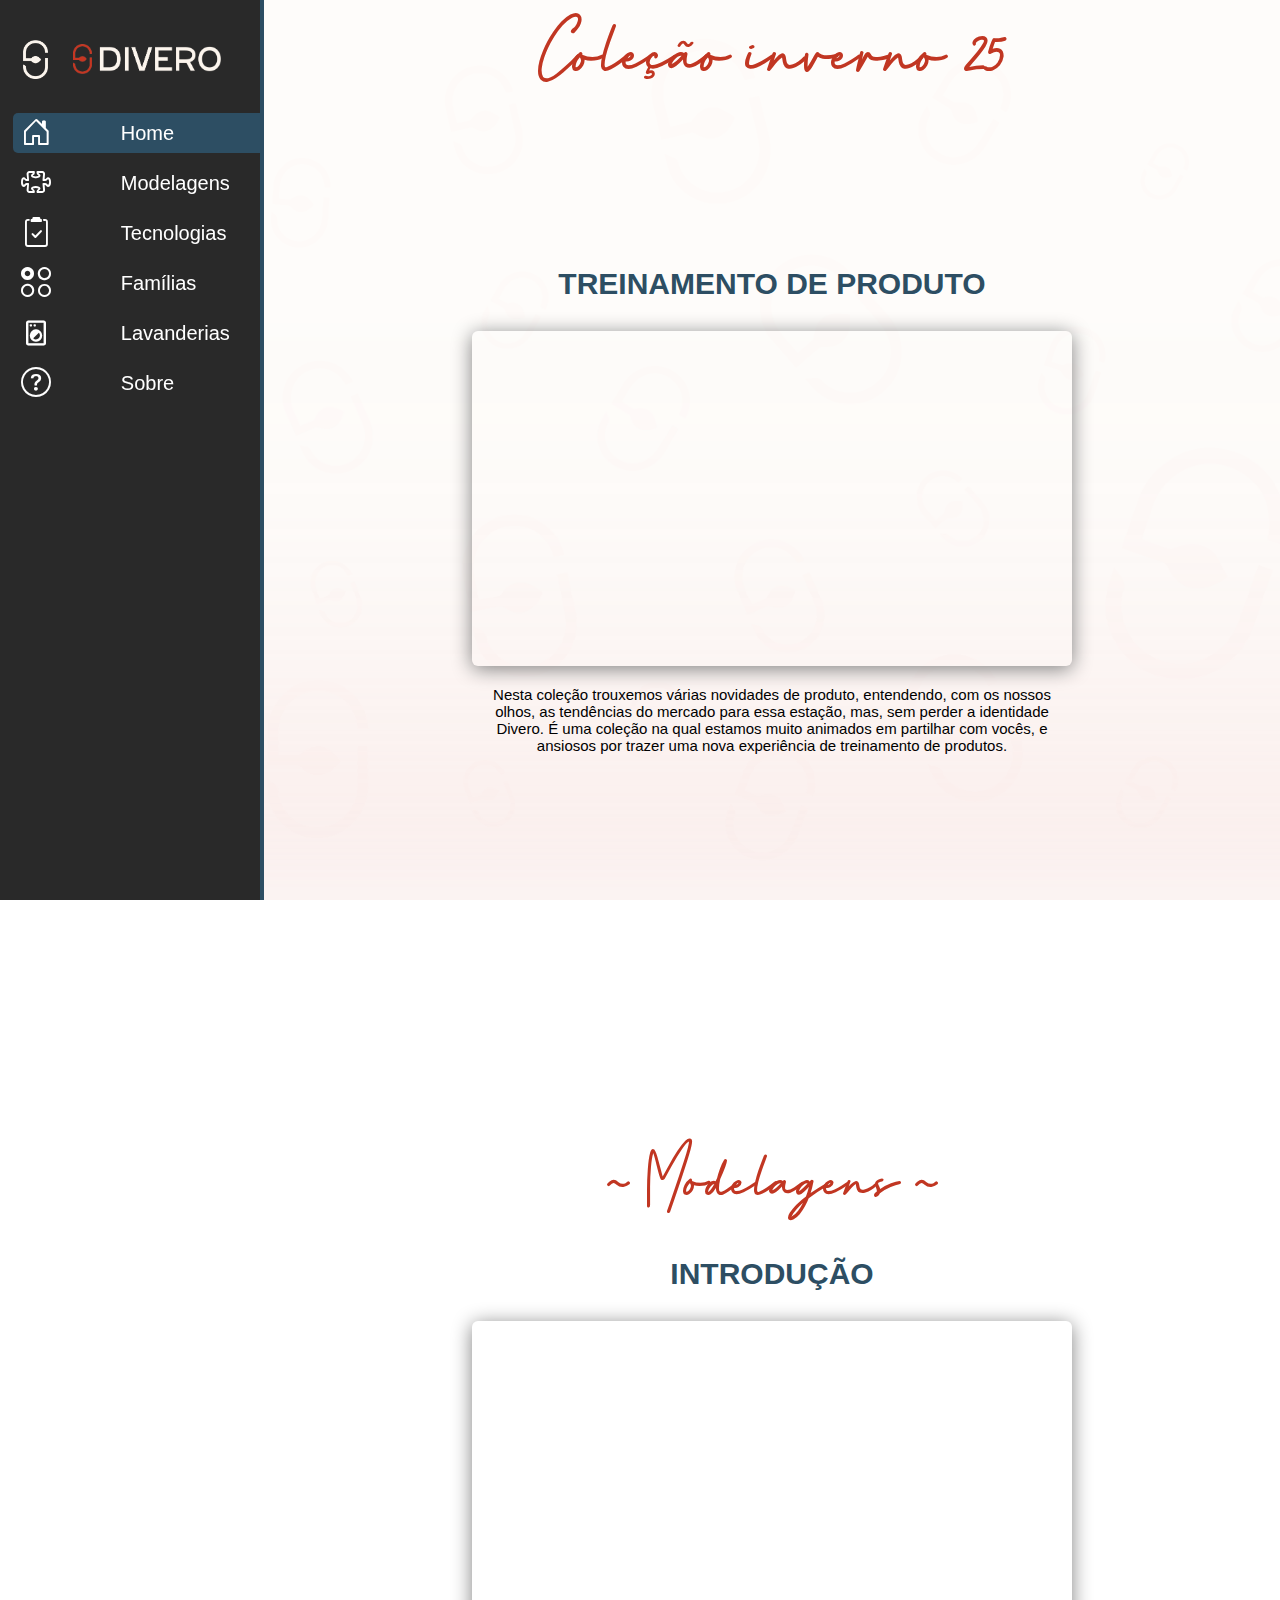
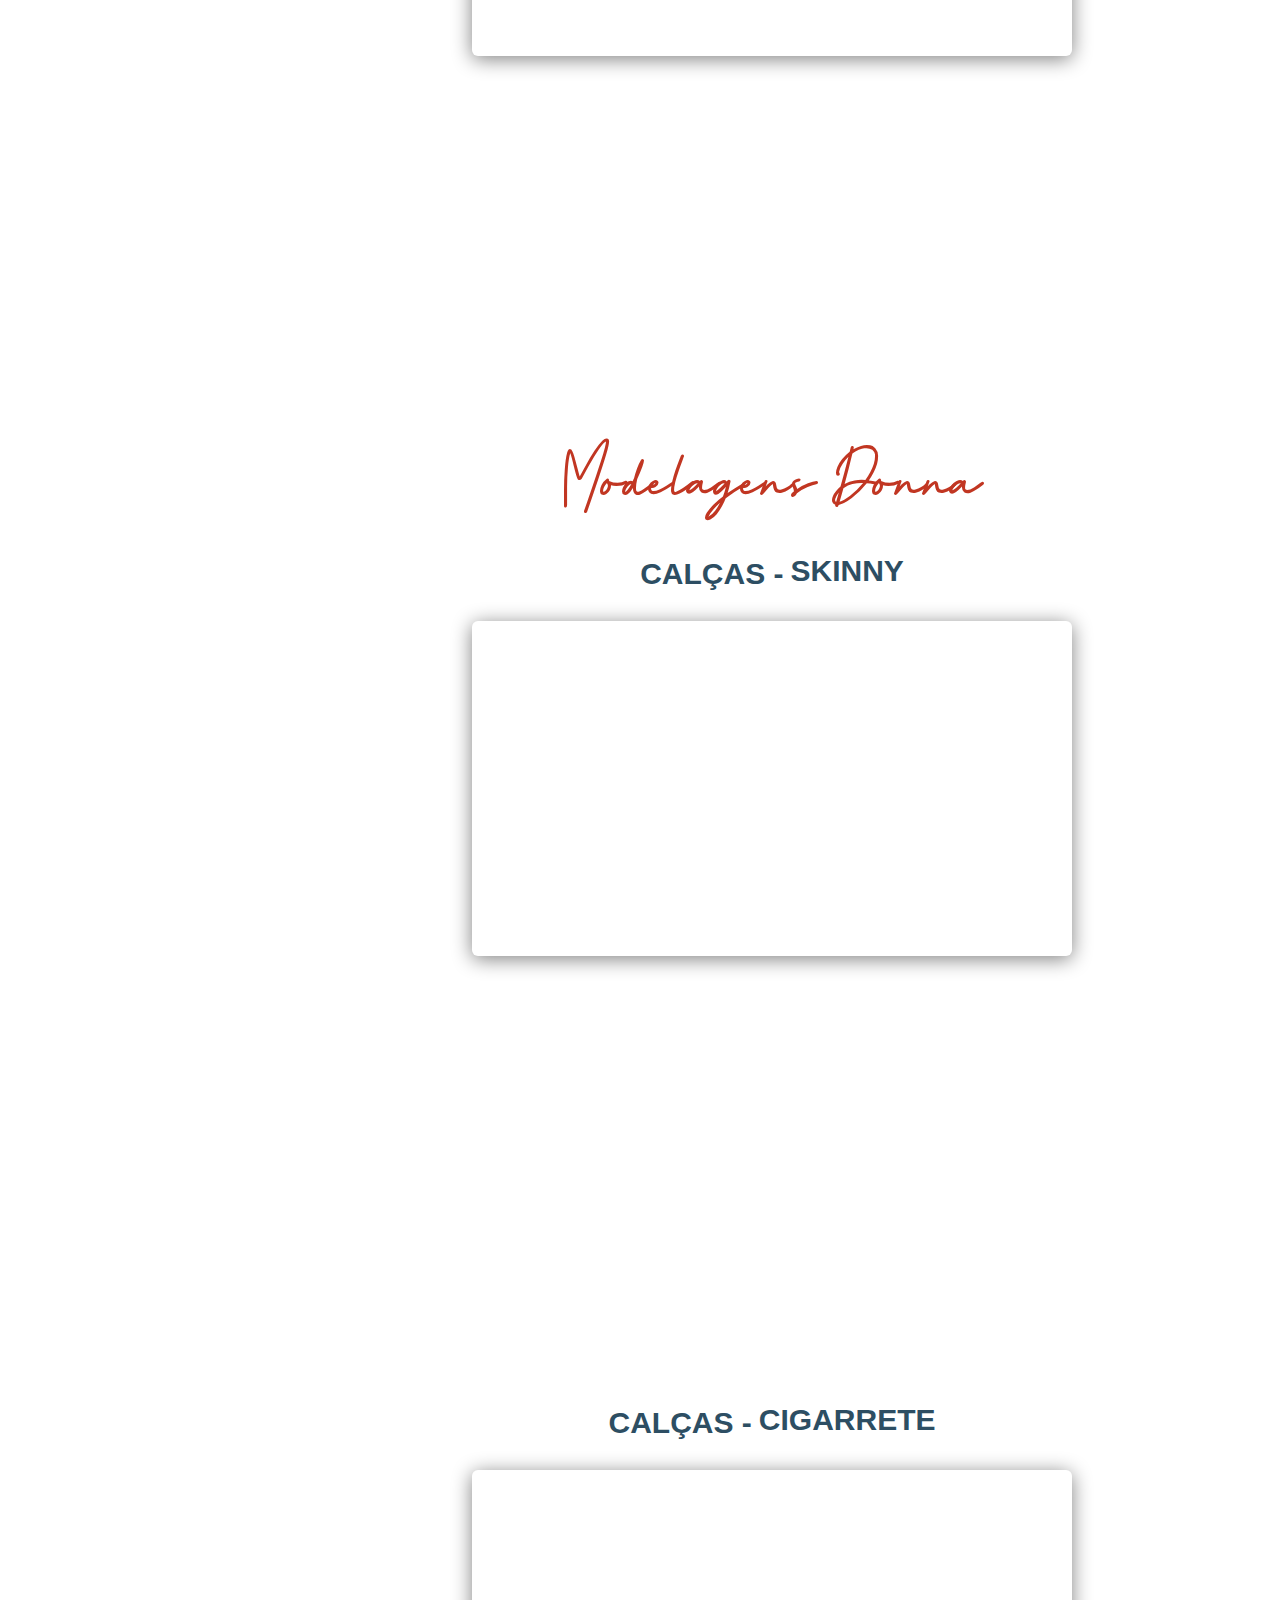
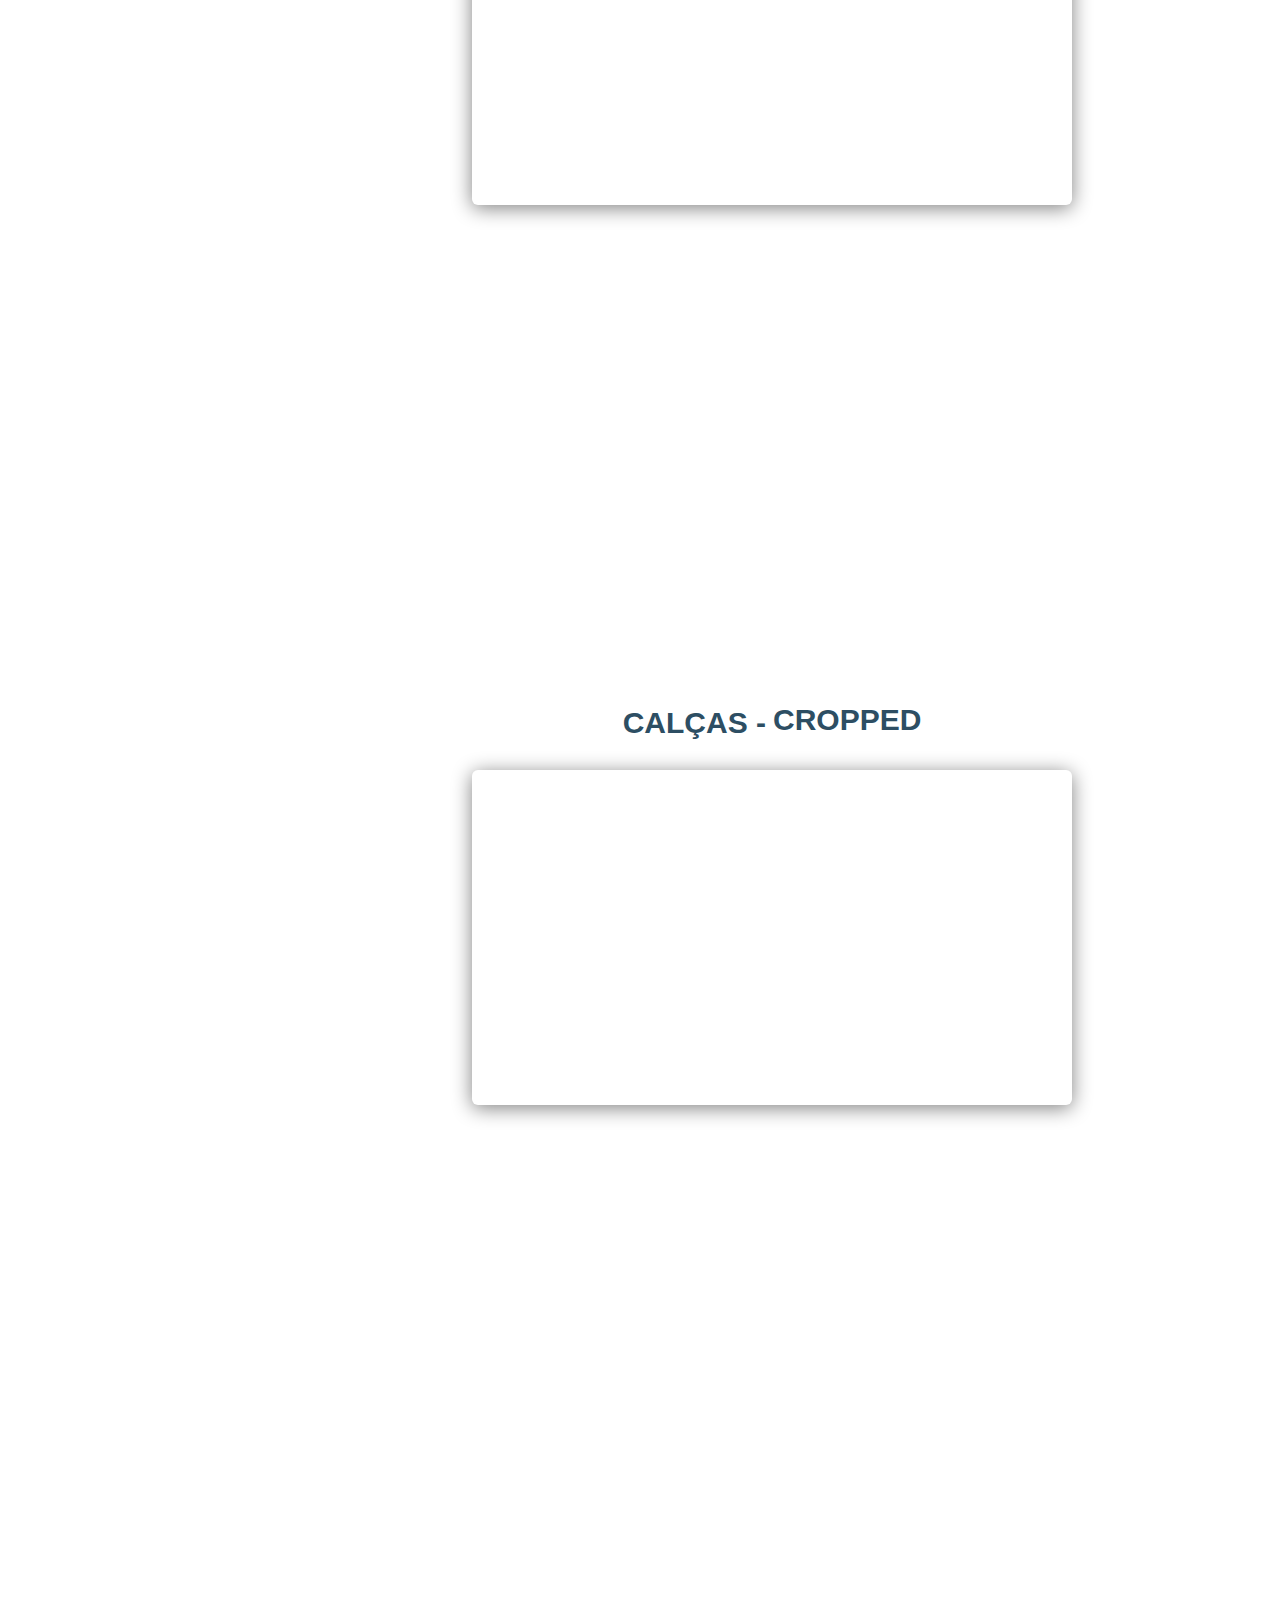
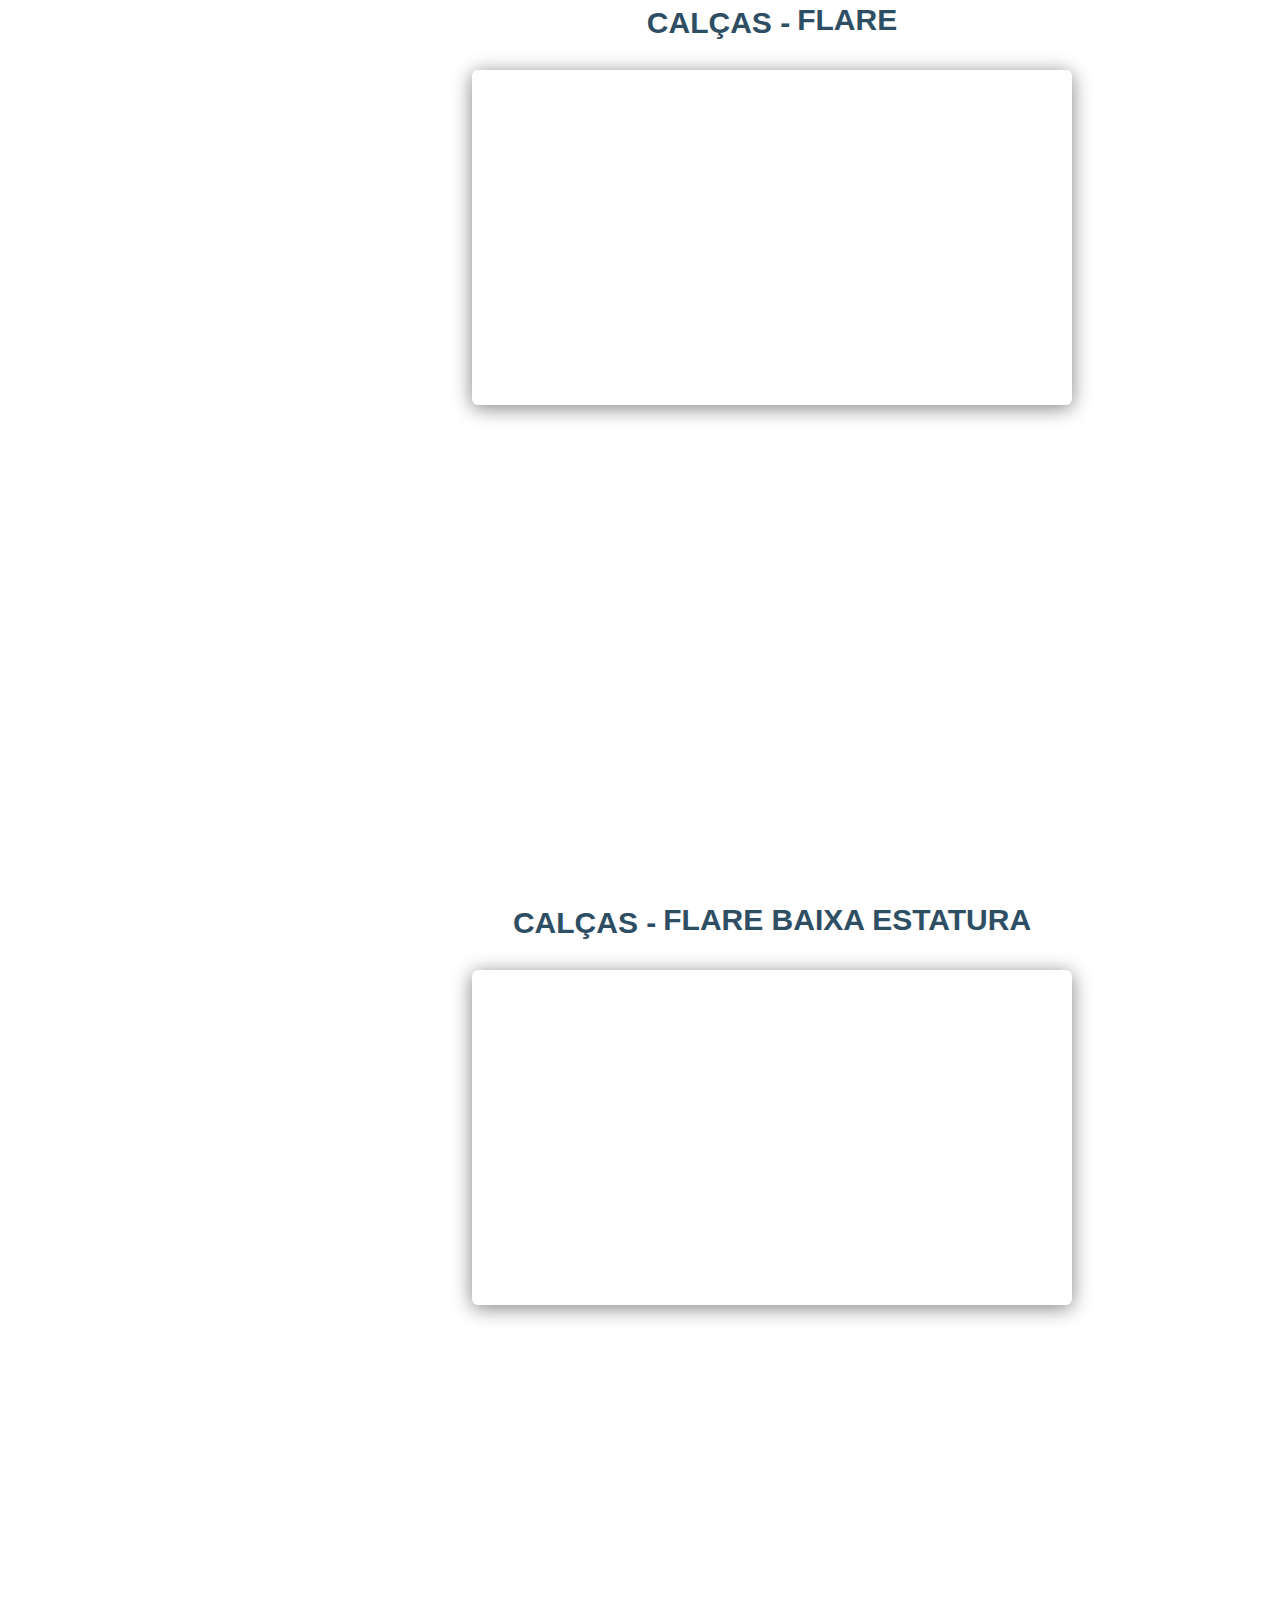
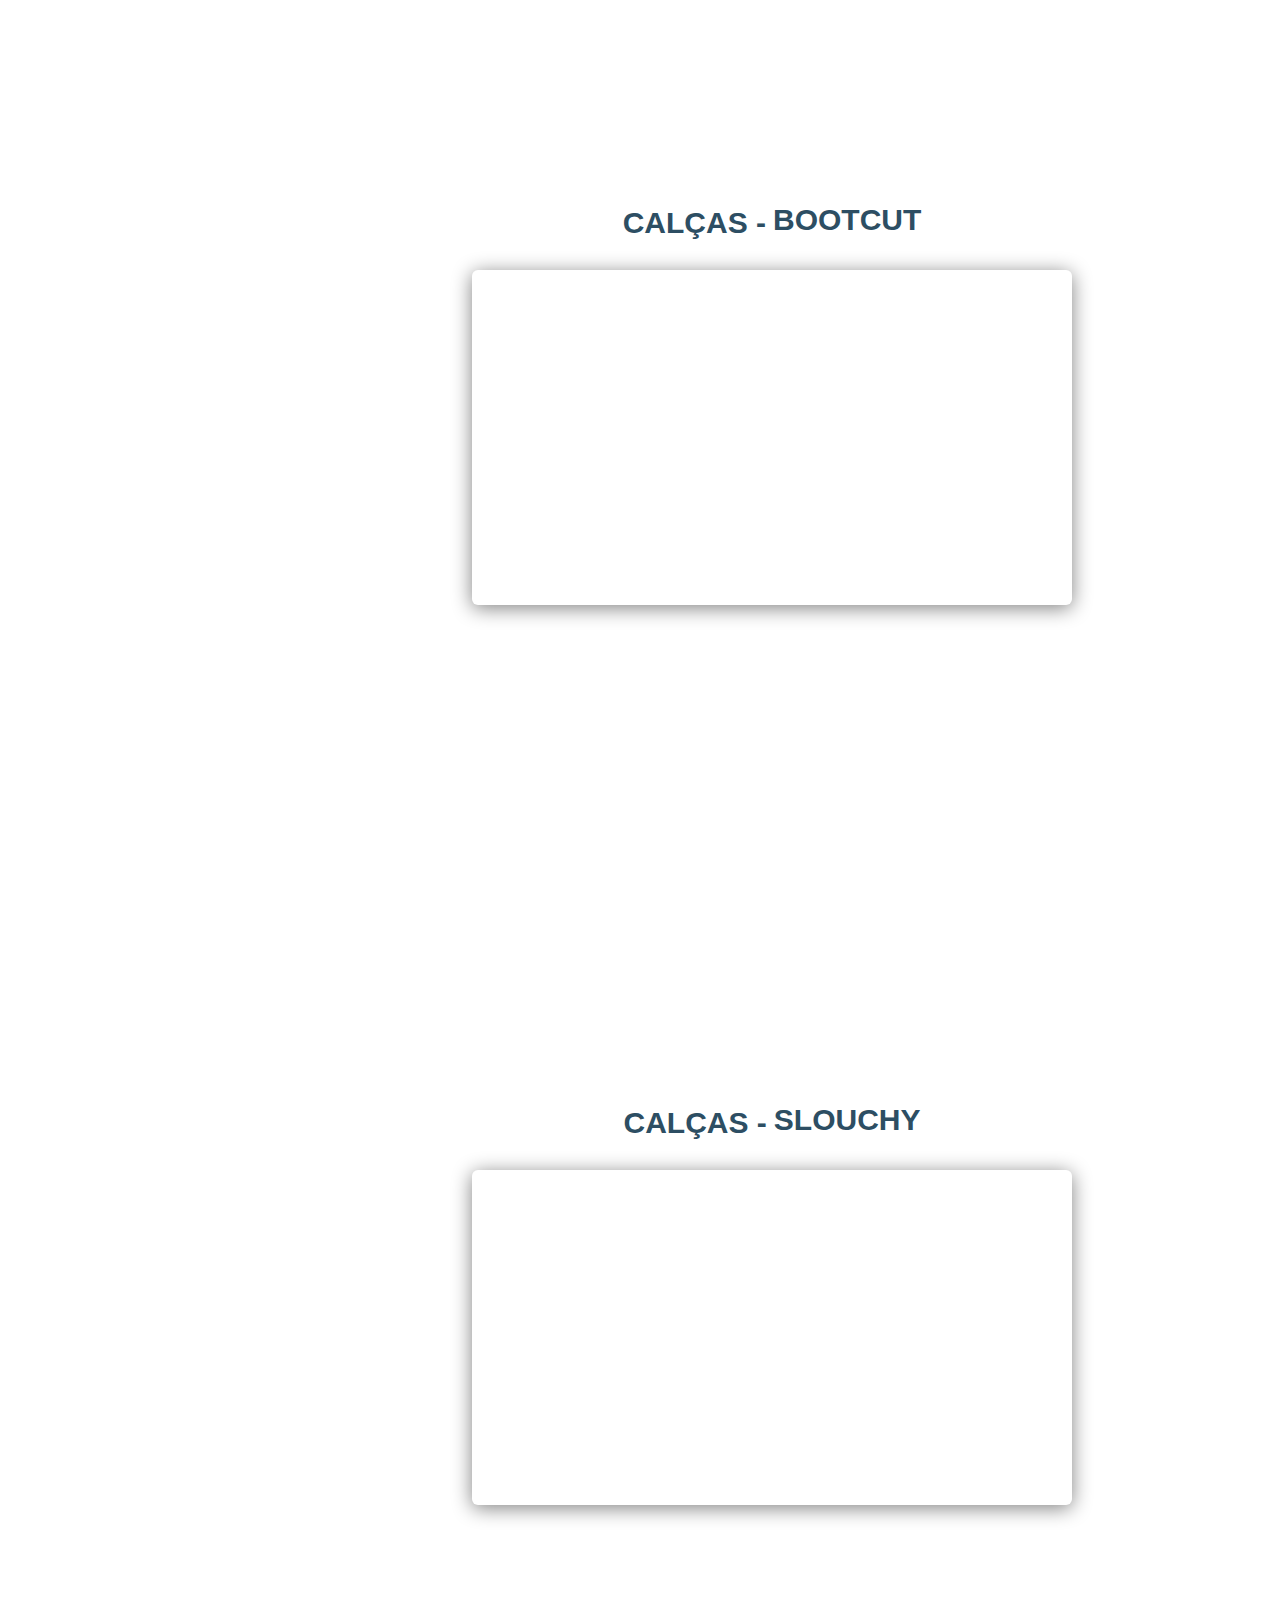
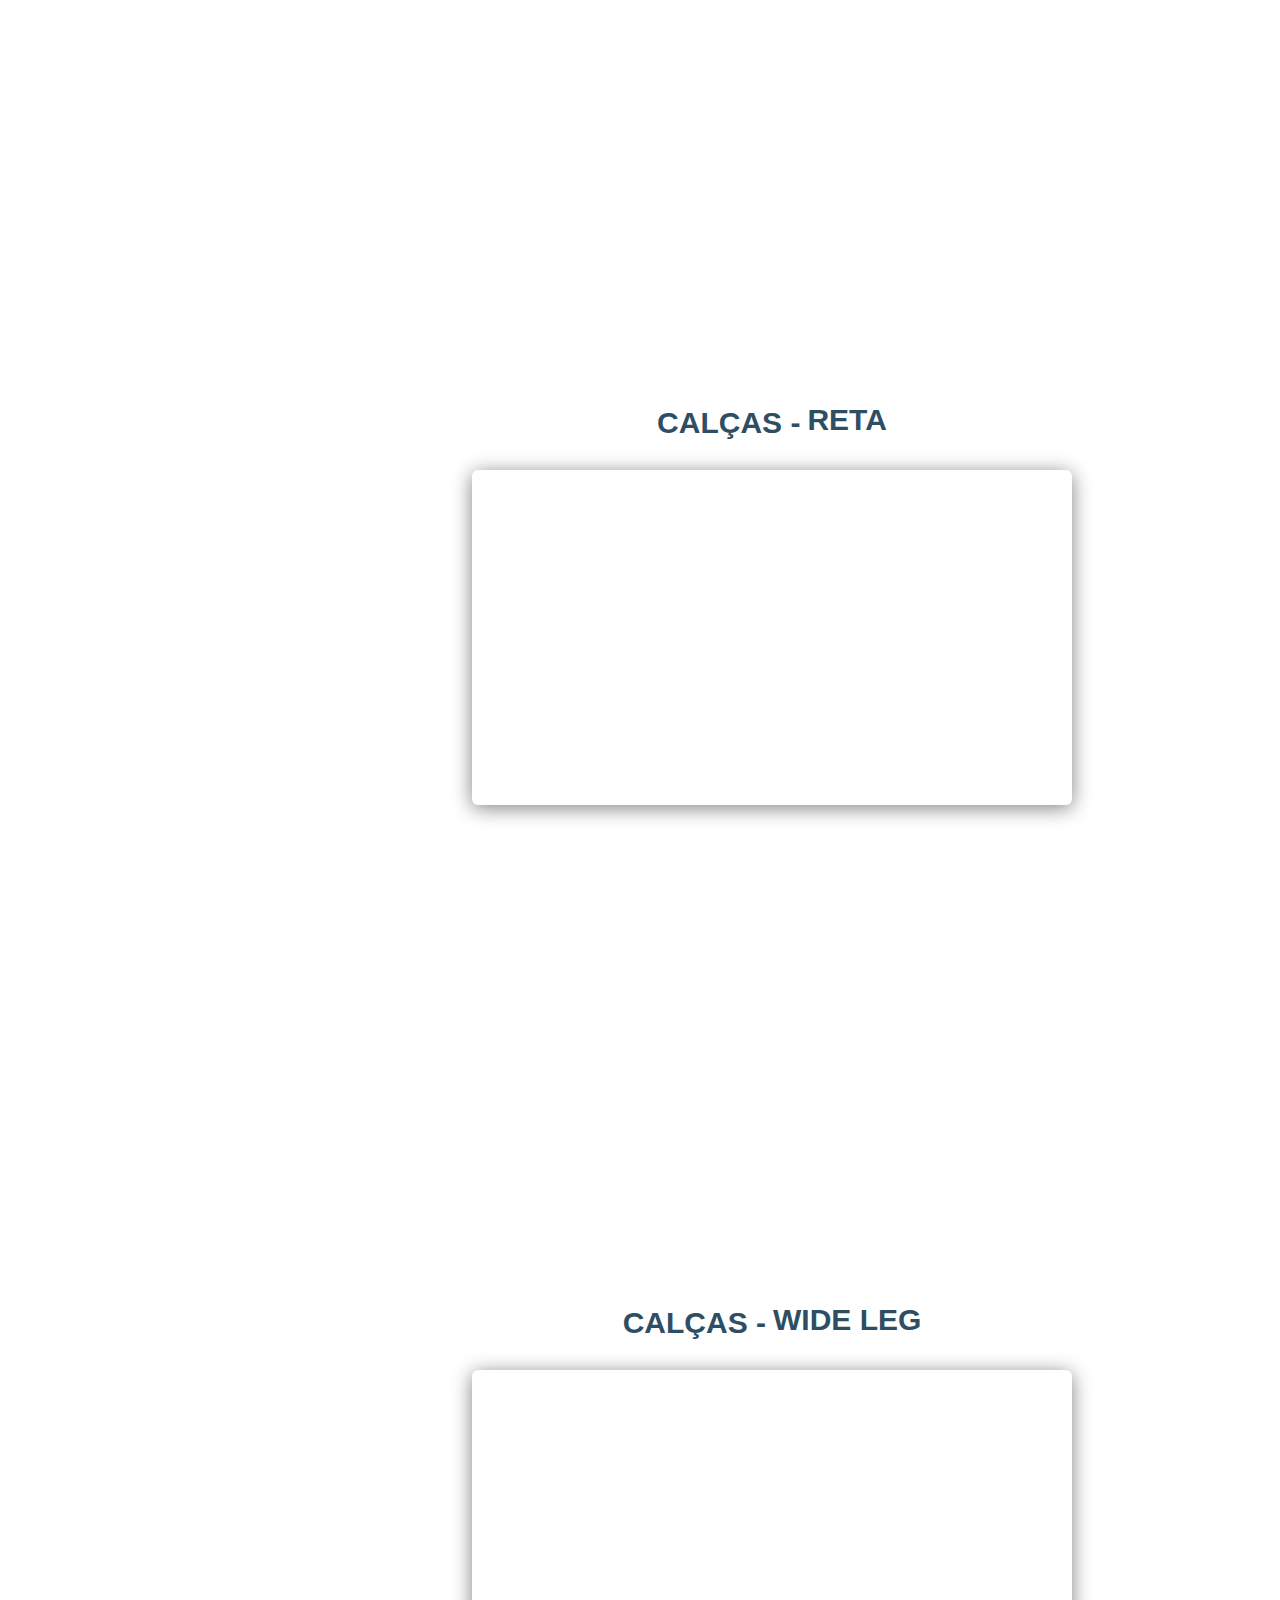
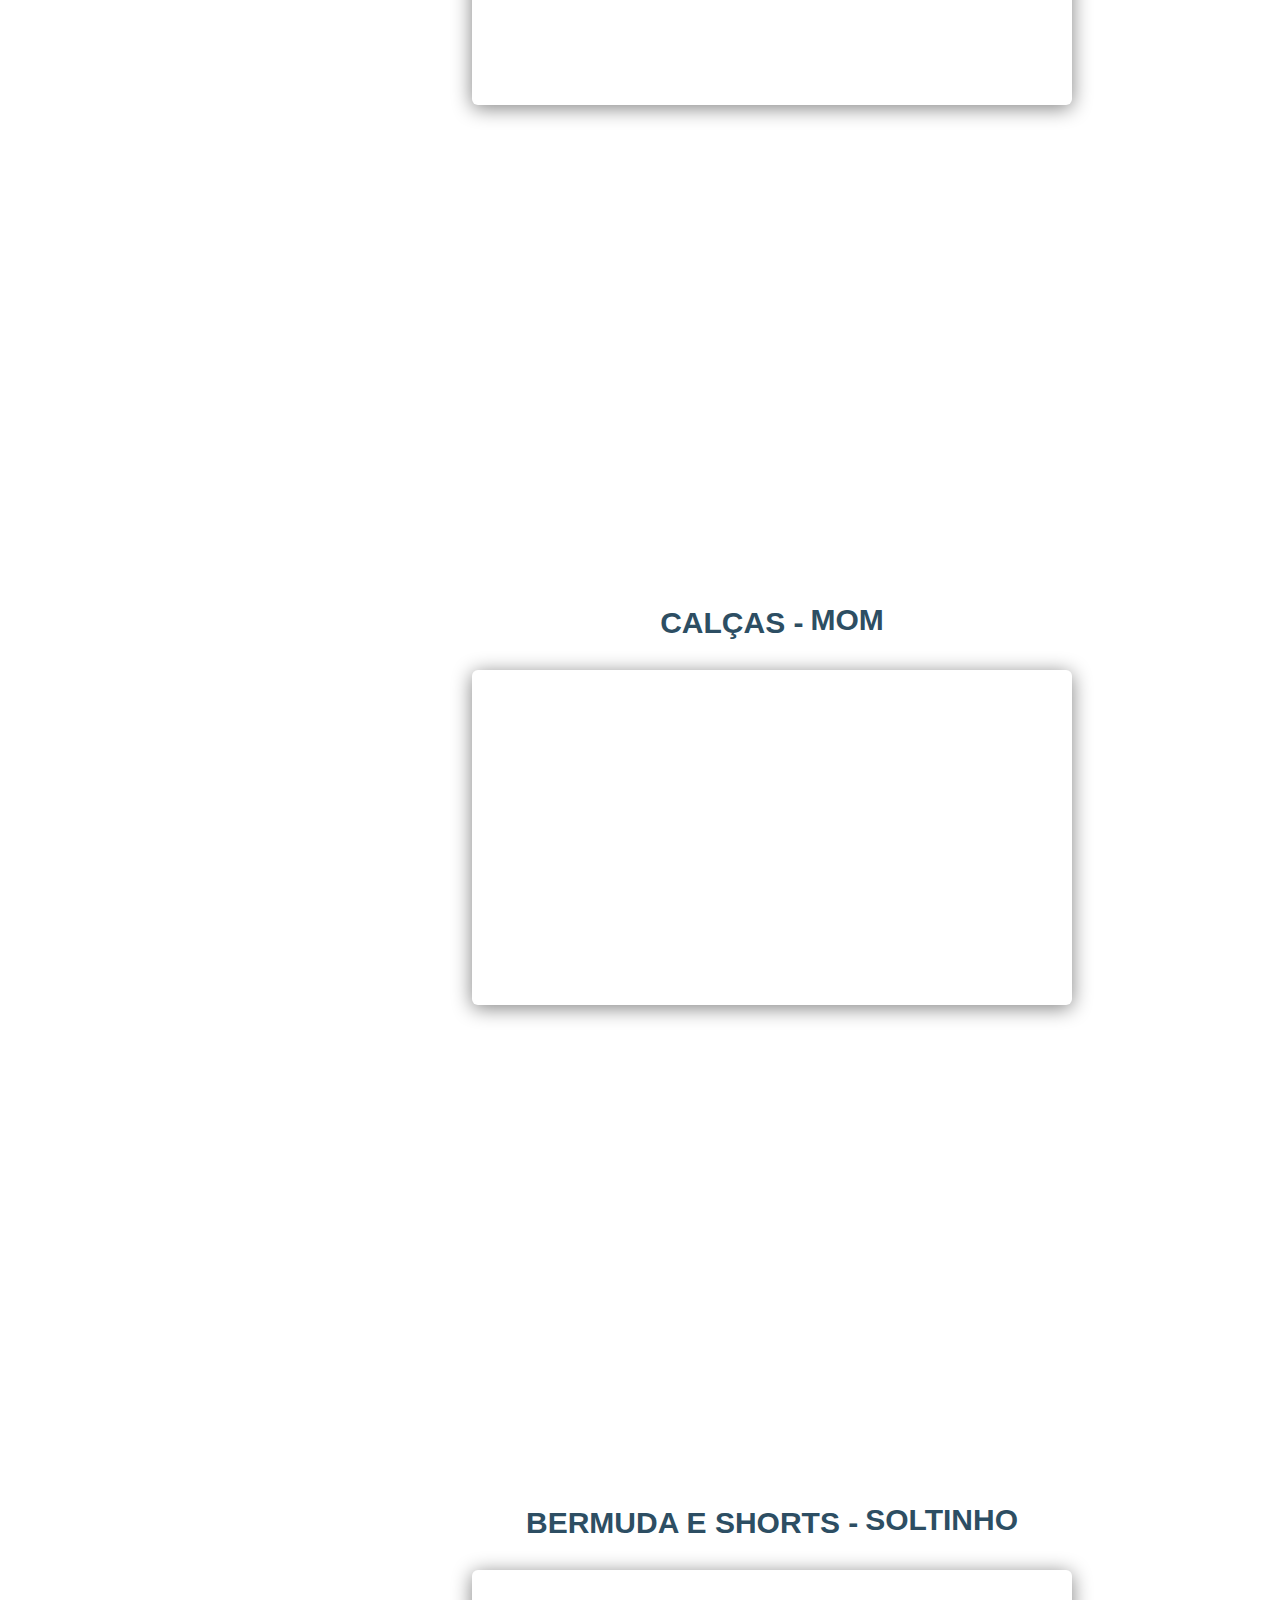
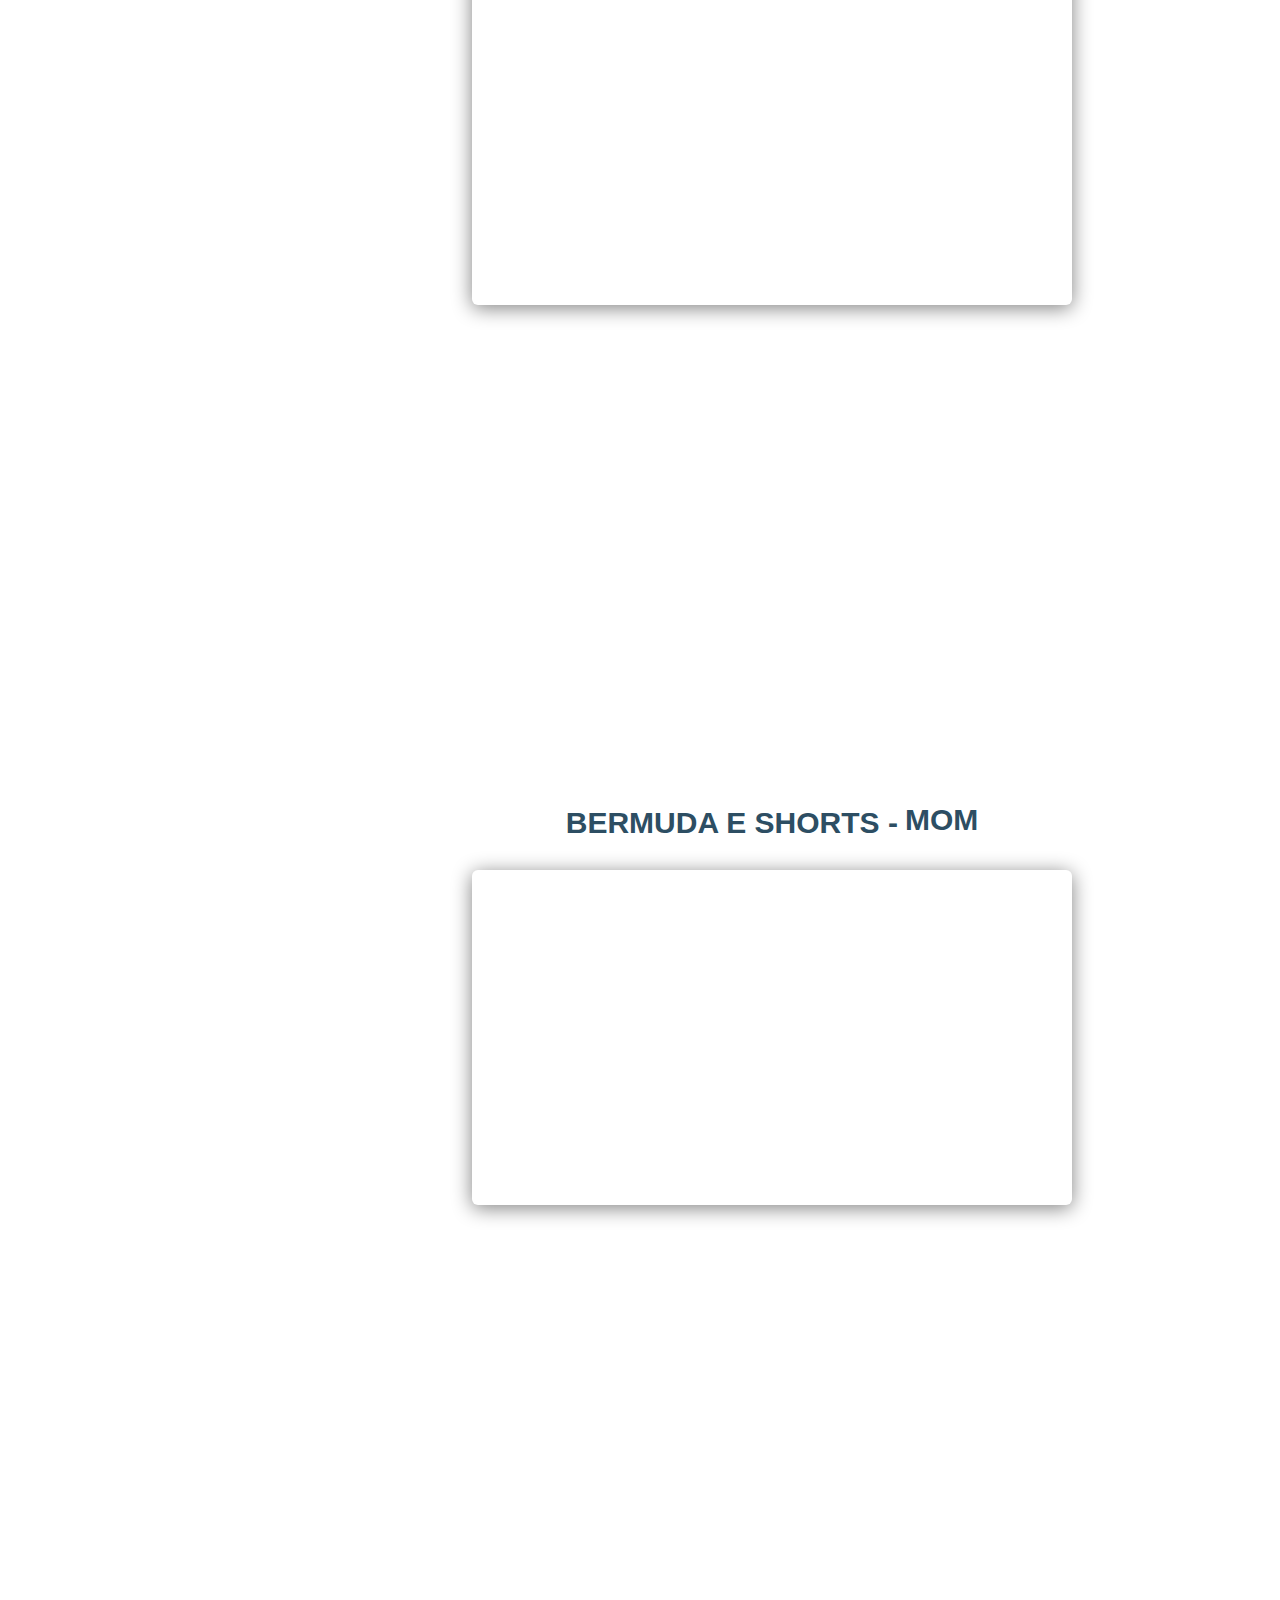
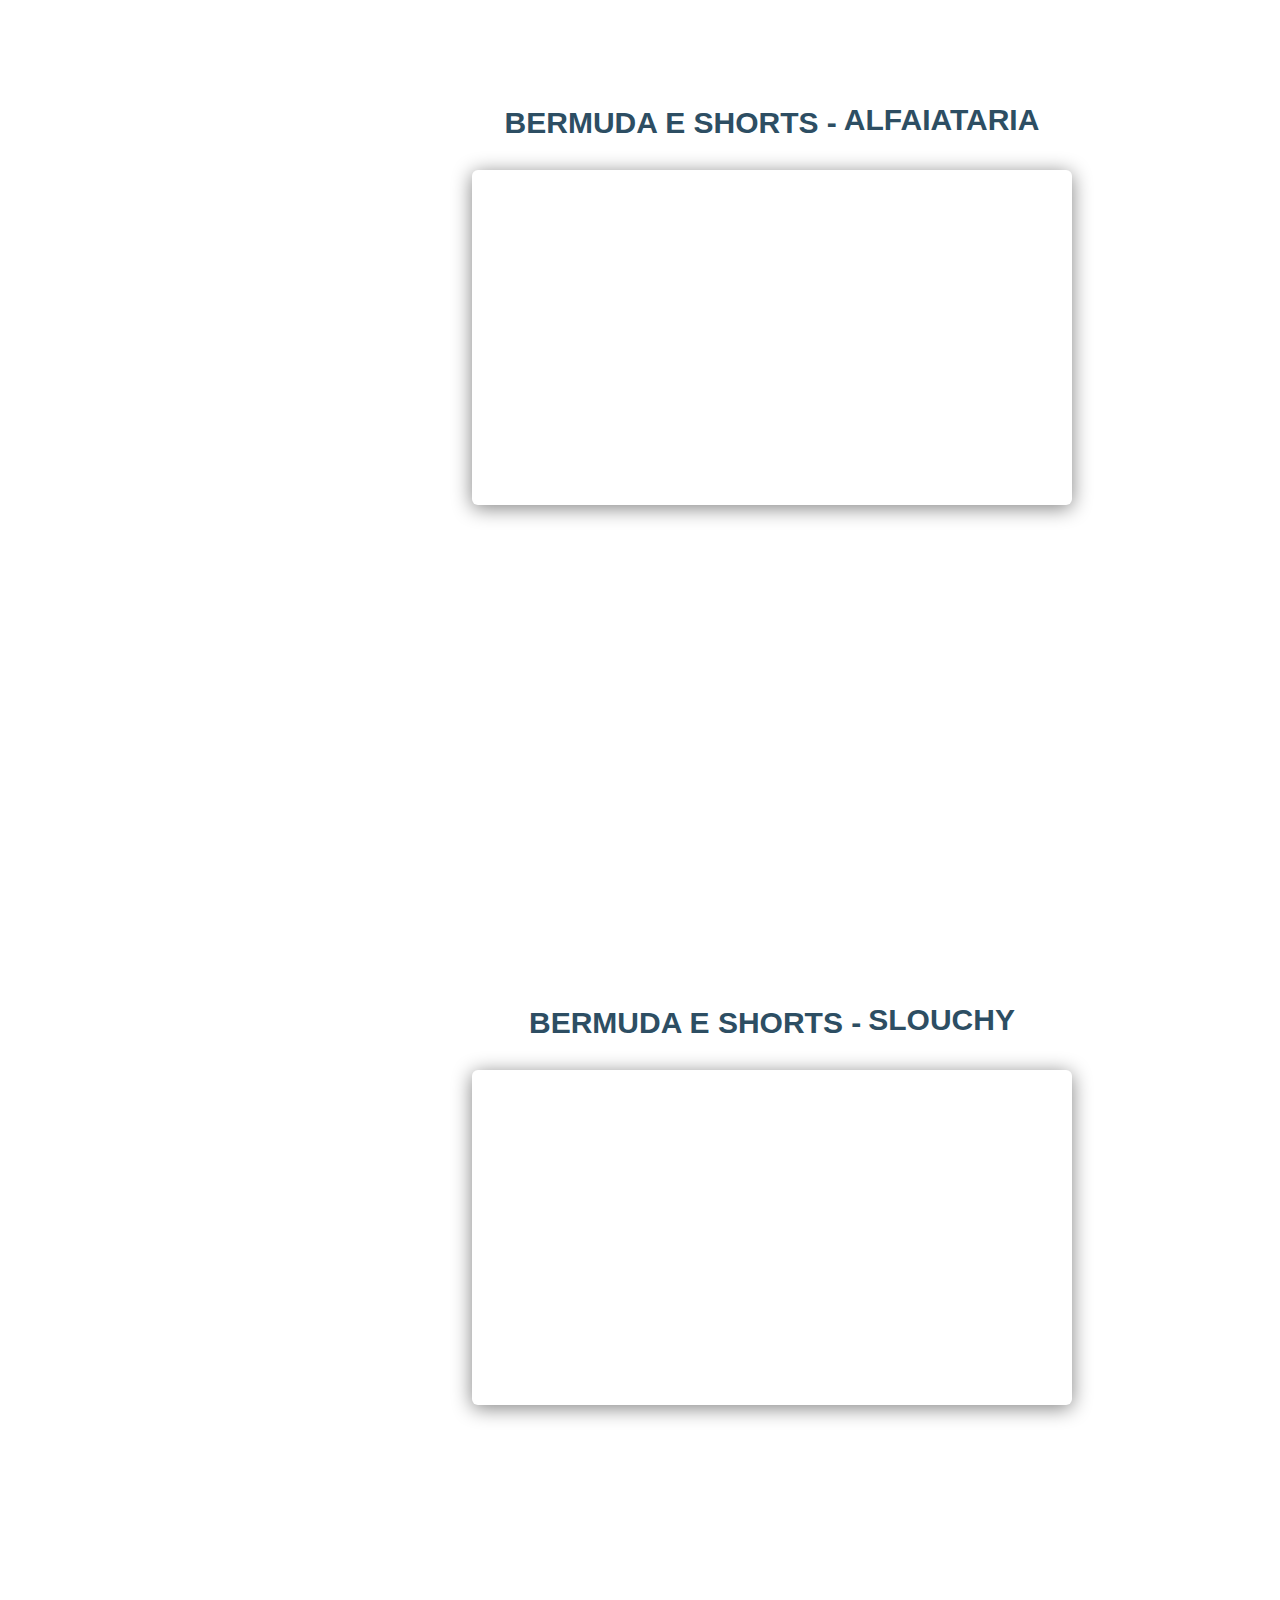
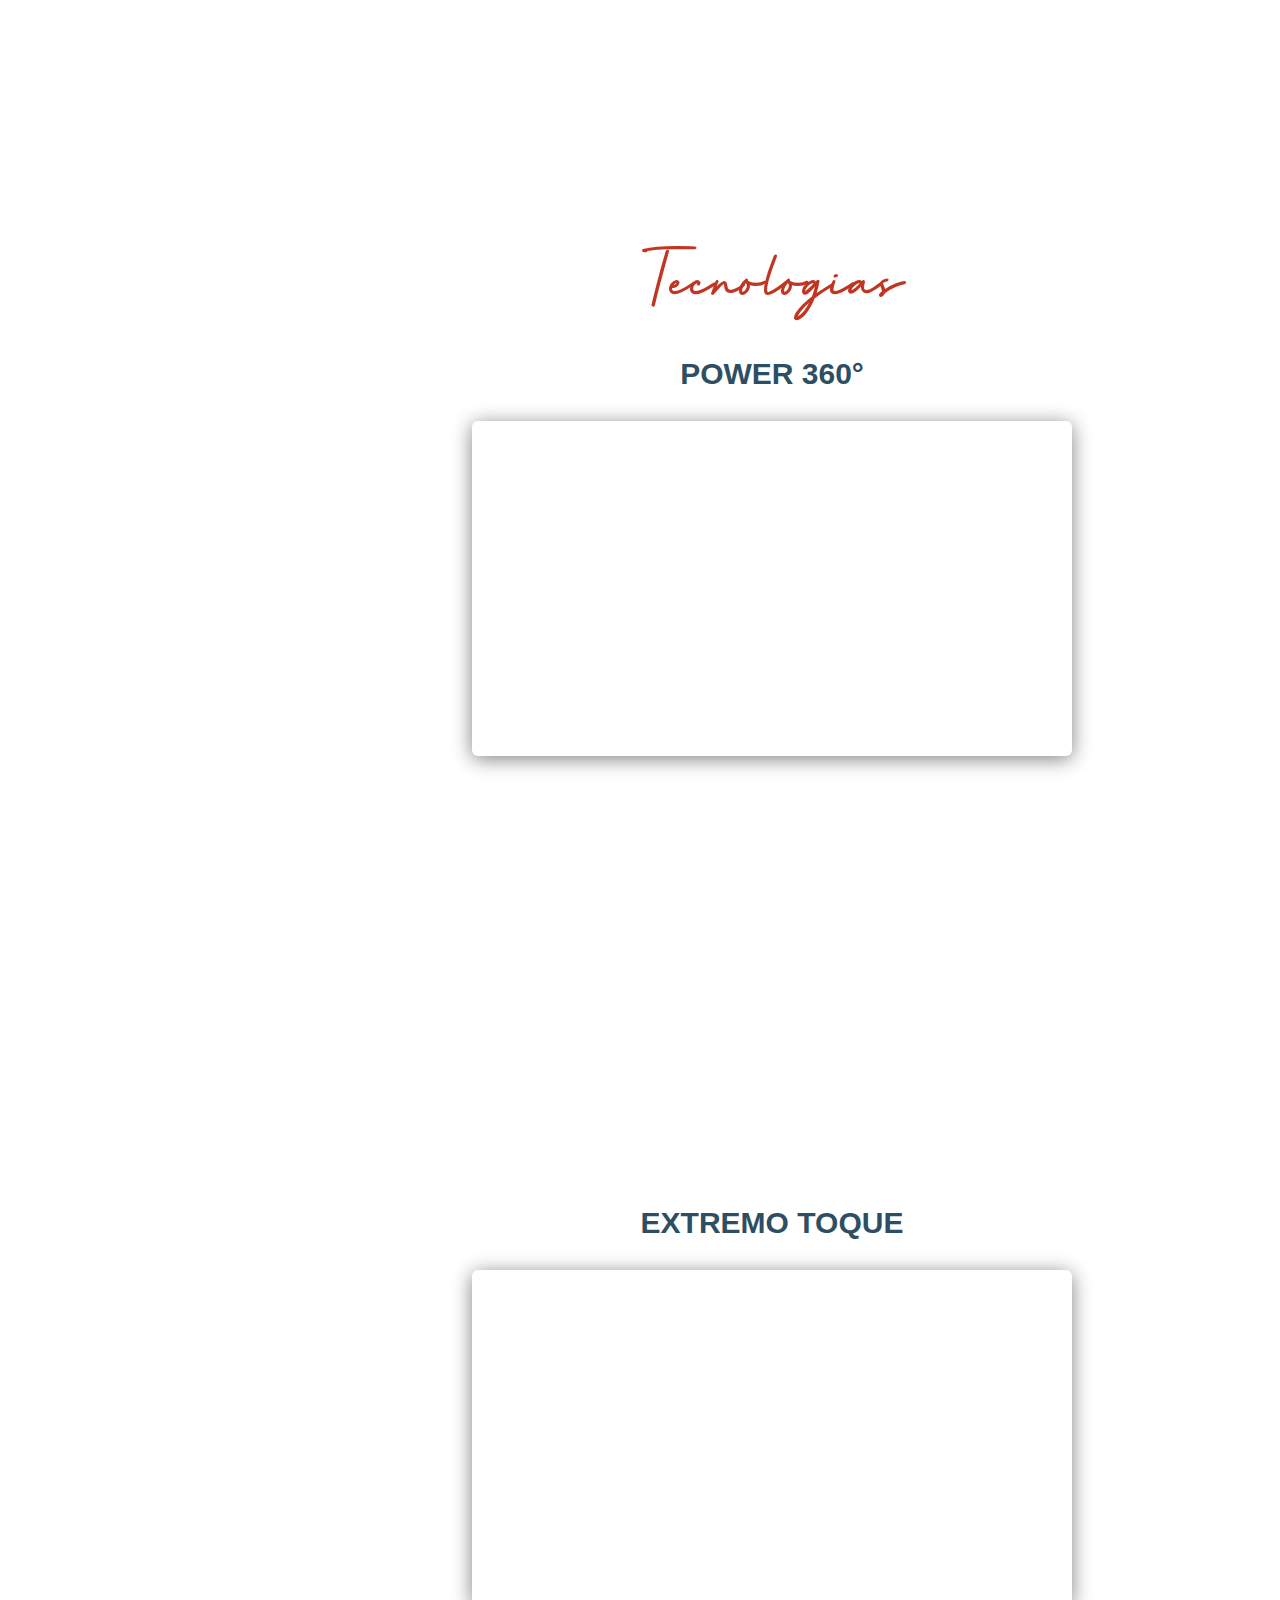
==== commit f53090a7: "ok" ====
--- a/index.html
+++ b/index.html
@@ -40,7 +40,7 @@
                     <span class="icon"><i class="bi bi-puzzle"></i></span>
                     <span class="txt-link">Modelagens</span>
                 </a>
-                <!-- <div class="grupo">
+                <div class="grupo">
                     <a href="#modelagens">Feminino</a>
                     <div class="subgrupo">
                         <a href="#modelagens">Calças</a>
@@ -89,7 +89,7 @@
                         </div>
                     </div>
                 </div>
-                <div class="grupo">
+                <!--<div class="grupo">
                     <a href="#modelagens_masculino">Masculino</a>
                     <div class="subgrupo">
                         <a href="#modelagens_masculino">Calças</a>
@@ -213,7 +213,7 @@
                     <a href="#modelagens" class="a">
                         <span class="txt-link">Modelagens</span>
                     </a>
-                    <!-- <div class="grupo-mobile">
+                    <div class="grupo-mobile">
                         <a href="#modelagens">Feminino</a>
                         <div class="subgrupo-mobile"> 
                             <a href="#modelagens">Calças</a>
@@ -261,7 +261,7 @@
                             </div>
                         </div>
                     </div>
-                    <div class="grupo-mobile">
+                    <!--<div class="grupo-mobile">
                         <a href="#modelagens_masculino">Masculino</a>
                         <div class="subgrupo-mobile">
                             <a href="#modelagens_masculino">Calças</a>
@@ -399,14 +399,14 @@
             </div>
         </div>
     </section>
-    <!-- <section id="modelagens">
+    <section id="modelagens">
         <div class="content">
             <div class="container">
                 <h1 class="titulo">~ Modelagens ~</h1>
                 <h1 class="subtitulo">Introdução</h1>
                 <div class="video">
                     <iframe loading="lazy" class="video-conteudo"
-                        src="https://www.youtube.com/embed/SmZ8YKlx9VA?si=ji5jy0RBviwTUD8_" title="YouTube video player"
+                        src="https://www.youtube.com/embed/SmZ8YKlx9VA?si=O3n_cN3CTXxPmhXv" title="YouTube video player"
                         frameborder="0"
                         allow="accelerometer; autoplay; clipboard-write; encrypted-media; gyroscope; picture-in-picture; web-share"
                         referrerpolicy="strict-origin-when-cross-origin" allowfullscreen></iframe>
@@ -421,7 +421,7 @@
                 <h1 class="subtitulo">Calças - Skinny</h1>
                 <div class="video">
                     <iframe loading="lazy" class="video-conteudo"
-                        src="https://www.youtube.com/embed/D_lmNBWHq7k?si=MYGqBJyWa7K5OeMF" title="YouTube video player"
+                        src="https://www.youtube.com/embed/yk8--ktZyiE?si=TE5vhMyaj-iOqFos" title="YouTube video player"
                         frameborder="0"
                         allow="accelerometer; autoplay; clipboard-write; encrypted-media; gyroscope; picture-in-picture; web-share"
                         referrerpolicy="strict-origin-when-cross-origin" allowfullscreen></iframe>
@@ -435,7 +435,7 @@
                 <h1 class="subtitulo">Calças - Cigarrete</h1>
                 <div class="video">
                     <iframe loading="lazy" class="video-conteudo"
-                        src="https://www.youtube.com/embed/D_lmNBWHq7k?si=MYGqBJyWa7K5OeMF" title="YouTube video player"
+                        src="https://www.youtube.com/embed/cAeJqJP5Pbo?si=aFFjqn1sKoht28Hg" title="YouTube video player"
                         frameborder="0"
                         allow="accelerometer; autoplay; clipboard-write; encrypted-media; gyroscope; picture-in-picture; web-share"
                         referrerpolicy="strict-origin-when-cross-origin" allowfullscreen></iframe>
@@ -463,7 +463,7 @@
                 <h1 class="subtitulo">Calças - Flare</h1>
                 <div class="video">
                     <iframe loading="lazy" class="video-conteudo"
-                        src="https://www.youtube.com/embed/D_lmNBWHq7k?si=MYGqBJyWa7K5OeMF" title="YouTube video player"
+                        src="https://www.youtube.com/embed/rVK0dPvKs1U?si=BqKeySFpw_YKDVoQ" title="YouTube video player"
                         frameborder="0"
                         allow="accelerometer; autoplay; clipboard-write; encrypted-media; gyroscope; picture-in-picture; web-share"
                         referrerpolicy="strict-origin-when-cross-origin" allowfullscreen></iframe>
@@ -477,7 +477,7 @@
                 <h1 class="subtitulo">Calças - Flare Baixa Estatura</h1>
                 <div class="video">
                     <iframe loading="lazy" class="video-conteudo"
-                        src="https://www.youtube.com/embed/D_lmNBWHq7k?si=MYGqBJyWa7K5OeMF" title="YouTube video player"
+                        src="https://www.youtube.com/embed/r86ZGyupeQU?si=WbJ-000lwCBcXcCD" title="YouTube video player"
                         frameborder="0"
                         allow="accelerometer; autoplay; clipboard-write; encrypted-media; gyroscope; picture-in-picture; web-share"
                         referrerpolicy="strict-origin-when-cross-origin" allowfullscreen></iframe>
@@ -491,7 +491,7 @@
                 <h1 class="subtitulo">Calças - Bootcut</h1>
                 <div class="video">
                     <iframe loading="lazy" class="video-conteudo"
-                        src="https://www.youtube.com/embed/7RNgfpeEJQE?si=JRSAPTdzgZFa2x4W" title="YouTube video player"
+                        src="https://www.youtube.com/embed/7RNgfpeEJQE?si=NTQ1OcYPNFk3CaUk" title="YouTube video player"
                         frameborder="0"
                         allow="accelerometer; autoplay; clipboard-write; encrypted-media; gyroscope; picture-in-picture; web-share"
                         referrerpolicy="strict-origin-when-cross-origin" allowfullscreen></iframe>
@@ -505,7 +505,7 @@
                 <h1 class="subtitulo">Calças - Slouchy</h1>
                 <div class="video">
                     <iframe loading="lazy" class="video-conteudo"
-                        src="https://www.youtube.com/embed/D_lmNBWHq7k?si=MYGqBJyWa7K5OeMF" title="YouTube video player"
+                        src="https://www.youtube.com/embed/7TNyPrmMkz4?si=CmOMgxoGYpG2h1Cd" title="YouTube video player"
                         frameborder="0"
                         allow="accelerometer; autoplay; clipboard-write; encrypted-media; gyroscope; picture-in-picture; web-share"
                         referrerpolicy="strict-origin-when-cross-origin" allowfullscreen></iframe>
@@ -533,15 +533,15 @@
                 <h1 class="subtitulo">Calças - Wide Leg</h1>
                 <div class="video">
                     <iframe loading="lazy" class="video-conteudo"
-                        src="https://www.youtube.com/embed/D_lmNBWHq7k?si=MYGqBJyWa7K5OeMF" title="YouTube video player"
-                        frameborder="0"
-                        allow="accelerometer; autoplay; clipboard-write; encrypted-media; gyroscope; picture-in-picture; web-share"
-                        referrerpolicy="strict-origin-when-cross-origin" allowfullscreen></iframe>
-                </div>
-            </div>
-        </div>
-    </section>
-    <section id="jogger">
+                        src="https://www.youtube.com/embed/xgcit9i2O0c?si=x14MuWd9YXq9iyJy" title="YouTube video player"
+                        frameborder="0"
+                        allow="accelerometer; autoplay; clipboard-write; encrypted-media; gyroscope; picture-in-picture; web-share"
+                        referrerpolicy="strict-origin-when-cross-origin" allowfullscreen></iframe>
+                </div>
+            </div>
+        </div>
+    </section>
+    <!-- <section id="jogger">
         <div class="content">
             <div class="container">
                 <h1 class="subtitulo">Calças - Jogger</h1>
@@ -554,22 +554,22 @@
                 </div>
             </div>
         </div>
-    </section>
+    </section> -->
     <section id="mom">
         <div class="content">
             <div class="container">
                 <h1 class="subtitulo">Calças - Mom</h1>
                 <div class="video">
                     <iframe loading="lazy" class="video-conteudo"
-                        src="https://www.youtube.com/embed/D_lmNBWHq7k?si=MYGqBJyWa7K5OeMF" title="YouTube video player"
-                        frameborder="0"
-                        allow="accelerometer; autoplay; clipboard-write; encrypted-media; gyroscope; picture-in-picture; web-share"
-                        referrerpolicy="strict-origin-when-cross-origin" allowfullscreen></iframe>
-                </div>
-            </div>
-        </div>
-    </section>
-    <section id="parte_superior">
+                        src="https://www.youtube.com/embed/7ZXEhabDcdI?si=rDVhf9lJ-oKBQ4x2" title="YouTube video player"
+                        frameborder="0"
+                        allow="accelerometer; autoplay; clipboard-write; encrypted-media; gyroscope; picture-in-picture; web-share"
+                        referrerpolicy="strict-origin-when-cross-origin" allowfullscreen></iframe>
+                </div>
+            </div>
+        </div>
+    </section>
+    <!-- <section id="parte_superior">
         <div class="content">
             <div class="container">
                 <h1 class="subtitulo">Parte Superior - Cropped</h1>
@@ -582,8 +582,8 @@
                 </div>
             </div>
         </div>
-    </section>
-    <section id="tradicional">
+    </section> -->
+    <!-- <section id="tradicional">
         <div class="content">
             <div class="container">
                 <h1 class="subtitulo">Parte Superior - Tradicional</h1>
@@ -596,8 +596,8 @@
                 </div>
             </div>
         </div>
-    </section>
-    <section id="forrada">
+    </section> -->
+    <!-- <section id="forrada">
         <div class="content">
             <div class="container">
                 <h1 class="subtitulo">Parte Superior - Forrada</h1>
@@ -610,8 +610,8 @@
                 </div>
             </div>
         </div>
-    </section>
-    <section id="parka_tradicional">
+    </section> -->
+    <!-- <section id="parka_tradicional">
         <div class="content">
             <div class="container">
                 <h1 class="subtitulo">Parte Superior - Parka Tradicional</h1>
@@ -624,8 +624,8 @@
                 </div>
             </div>
         </div>
-    </section>
-    <section id="parka_forrada">
+    </section> -->
+    <!-- <section id="parka_forrada">
         <div class="content">
             <div class="container">
                 <h1 class="subtitulo">Parte Superior - Parka Forrada</h1>
@@ -638,8 +638,8 @@
                 </div>
             </div>
         </div>
-    </section>
-    <section id="colete">
+    </section> -->
+    <!-- <section id="colete">
         <div class="content">
             <div class="container">
                 <h1 class="subtitulo">Parte Superior - Colete</h1>
@@ -652,8 +652,8 @@
                 </div>
             </div>
         </div>
-    </section>
-    <section id="blazer">
+    </section> -->
+    <!-- <section id="blazer">
         <div class="content">
             <div class="container">
                 <h1 class="subtitulo">Parte Superior - Blazer</h1>
@@ -666,8 +666,8 @@
                 </div>
             </div>
         </div>
-    </section>
-    <section id="casaco">
+    </section> -->
+    <!-- <section id="casaco">
         <div class="content">
             <div class="container">
                 <h1 class="subtitulo">Parte Superior - Casaco</h1>
@@ -680,8 +680,8 @@
                 </div>
             </div>
         </div>
-    </section>
-    <section id="saia">
+    </section> -->
+    <!-- <section id="saia">
         <div class="content">
             <div class="container">
                 <h1 class="subtitulo">Saia - Mini</h1>
@@ -694,8 +694,8 @@
                 </div>
             </div>
         </div>
-    </section>
-    <section id="midi">
+    </section> -->
+    <!-- <section id="midi">
         <div class="content">
             <div class="container">
                 <h1 class="subtitulo">Saia - Midi</h1>
@@ -708,14 +708,14 @@
                 </div>
             </div>
         </div>
-    </section>
+    </section> -->
     <section id="bermuda_shorts">
         <div class="content">
             <div class="container">
                 <h1 class="subtitulo">Bermuda e Shorts - Soltinho</h1>
                 <div class="video">
                     <iframe loading="lazy" class="video-conteudo"
-                        src="https://www.youtube.com/embed/D_lmNBWHq7k?si=MYGqBJyWa7K5OeMF" title="YouTube video player"
+                        src="https://www.youtube.com/embed/-_GoYONASjs?si=Do5O4ci0lRIfZ1Mq" title="YouTube video player"
                         frameborder="0"
                         allow="accelerometer; autoplay; clipboard-write; encrypted-media; gyroscope; picture-in-picture; web-share"
                         referrerpolicy="strict-origin-when-cross-origin" allowfullscreen></iframe>
@@ -729,7 +729,7 @@
                 <h1 class="subtitulo">Bermuda e Shorts - Mom</h1>
                 <div class="video">
                     <iframe loading="lazy" class="video-conteudo"
-                        src="https://www.youtube.com/embed/D_lmNBWHq7k?si=MYGqBJyWa7K5OeMF" title="YouTube video player"
+                        src="https://www.youtube.com/embed/XtrBwMYKOPE?si=75zDZtISWZ9hXz27" title="YouTube video player"
                         frameborder="0"
                         allow="accelerometer; autoplay; clipboard-write; encrypted-media; gyroscope; picture-in-picture; web-share"
                         referrerpolicy="strict-origin-when-cross-origin" allowfullscreen></iframe>
@@ -743,7 +743,7 @@
                 <h1 class="subtitulo">Bermuda e Shorts - Alfaiataria</h1>
                 <div class="video">
                     <iframe loading="lazy" class="video-conteudo"
-                        src="https://www.youtube.com/embed/D_lmNBWHq7k?si=MYGqBJyWa7K5OeMF" title="YouTube video player"
+                        src="https://www.youtube.com/embed/fmKmkUaJtNU?si=5JSxd2pEUcd_FeHB" title="YouTube video player"
                         frameborder="0"
                         allow="accelerometer; autoplay; clipboard-write; encrypted-media; gyroscope; picture-in-picture; web-share"
                         referrerpolicy="strict-origin-when-cross-origin" allowfullscreen></iframe>
@@ -757,15 +757,15 @@
                 <h1 class="subtitulo">Bermuda e Shorts - Slouchy</h1>
                 <div class="video">
                     <iframe loading="lazy" class="video-conteudo"
-                        src="https://www.youtube.com/embed/D_lmNBWHq7k?si=MYGqBJyWa7K5OeMF" title="YouTube video player"
-                        frameborder="0"
-                        allow="accelerometer; autoplay; clipboard-write; encrypted-media; gyroscope; picture-in-picture; web-share"
-                        referrerpolicy="strict-origin-when-cross-origin" allowfullscreen></iframe>
-                </div>
-            </div>
-        </div>
-    </section>
-    <section id="modelagens_masculino">
+                        src="https://www.youtube.com/embed/7RafLcIKJHM?si=lOhBJ6KbMYXljXtP" title="YouTube video player"
+                        frameborder="0"
+                        allow="accelerometer; autoplay; clipboard-write; encrypted-media; gyroscope; picture-in-picture; web-share"
+                        referrerpolicy="strict-origin-when-cross-origin" allowfullscreen></iframe>
+                </div>
+            </div>
+        </div>
+    </section>
+    <!-- <section id="modelagens_masculino">
         <div class="content">
             <div class="container">
                 <h1 class="titulo">Modelagens Uomo</h1>
--- a/style.css
+++ b/style.css
@@ -7,13 +7,37 @@
     font-family: Helvetica, Roboto, sans-serif;
 }
 
-body{
+/* body{
     height: auto;
     background-image: url(background.png);
     background-repeat: no-repeat;
     background-attachment: fixed;
     background-size: cover;
-}
+    opacity: .01; 
+}
+ */
+
+ body {
+    position: relative;
+    height: auto;
+    margin: 0;
+}
+
+body::before {
+    content: '';
+    position: absolute;
+    top: 0;
+    left: 0;
+    right: 0;
+    bottom: 0;
+    background-image: url(background.png);
+    background-repeat: no-repeat;
+    background-attachment: fixed;
+    background-size: cover;
+    opacity: 0.2; /* Define o nível de opacidade desejado */
+    z-index: -1; /* Certifica-se de que a imagem fique atrás do conteúdo */
+}
+
 
 html{
     scroll-behavior: smooth;
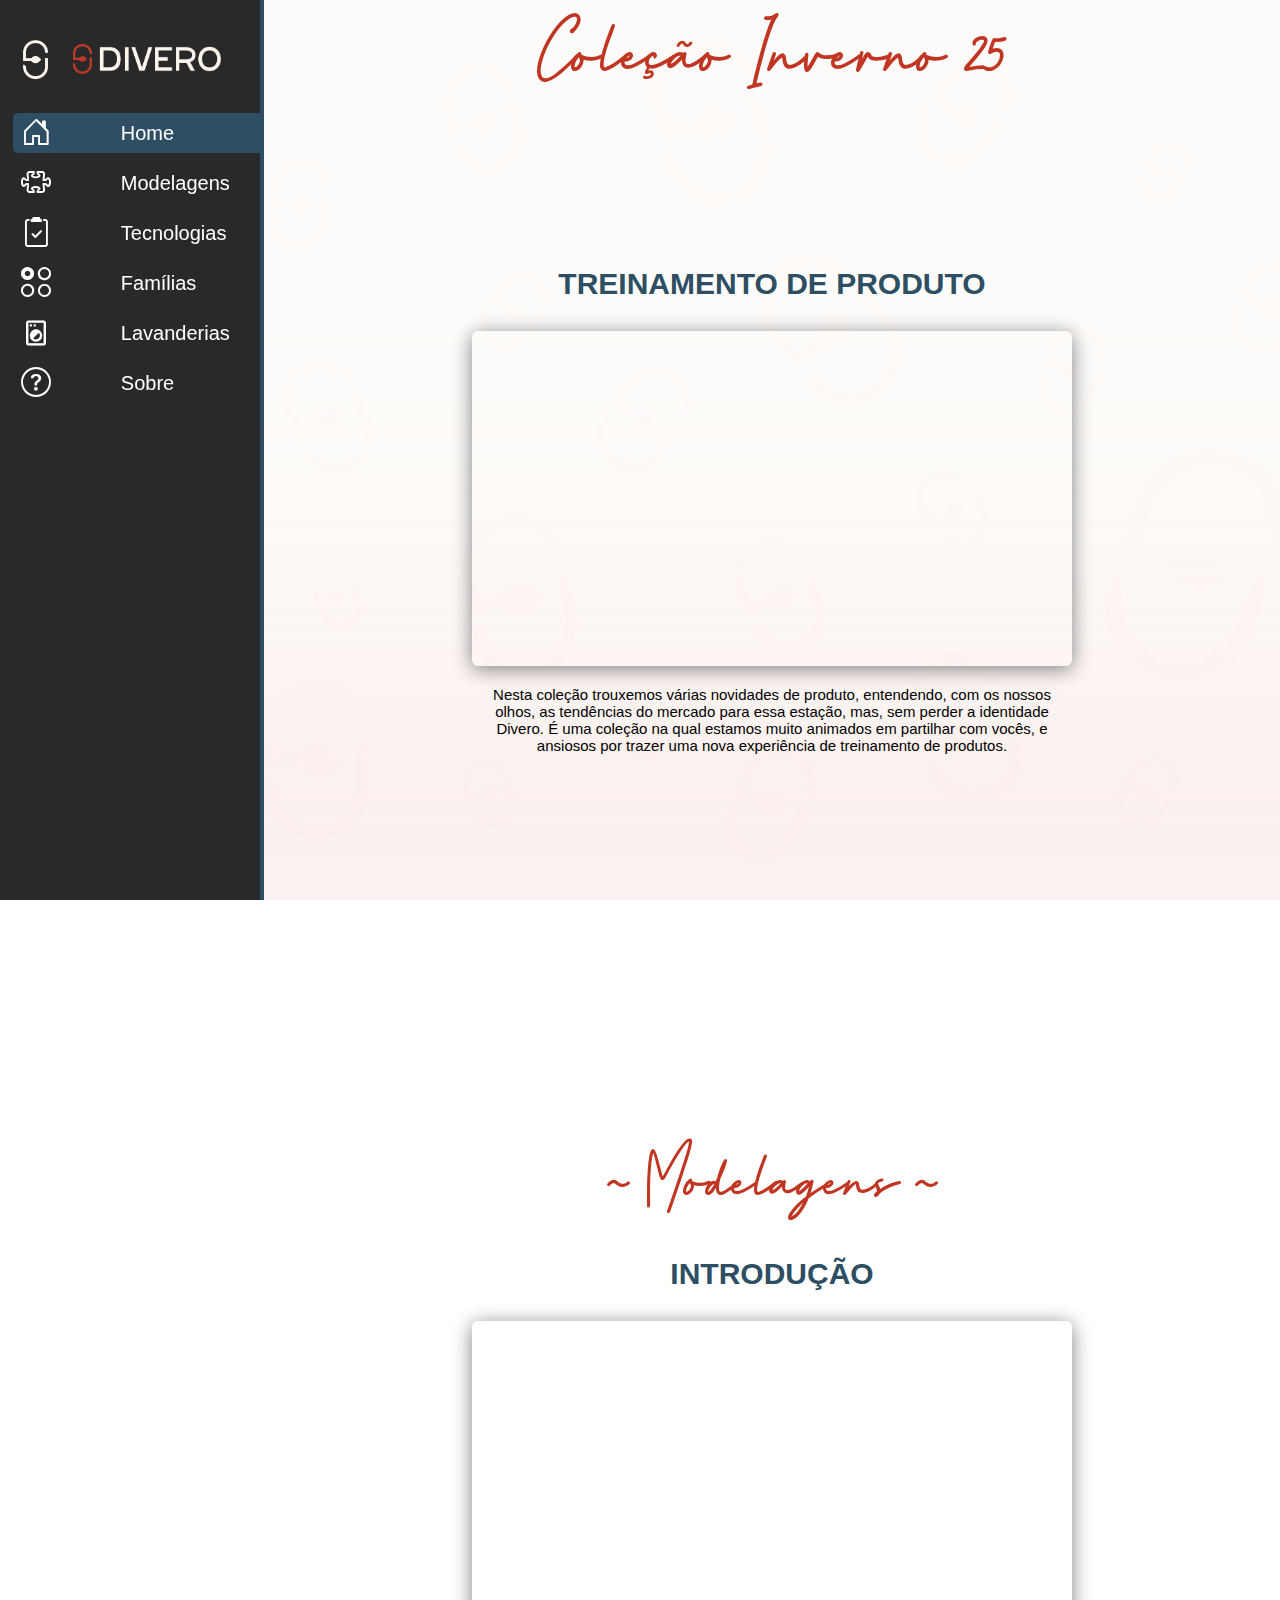
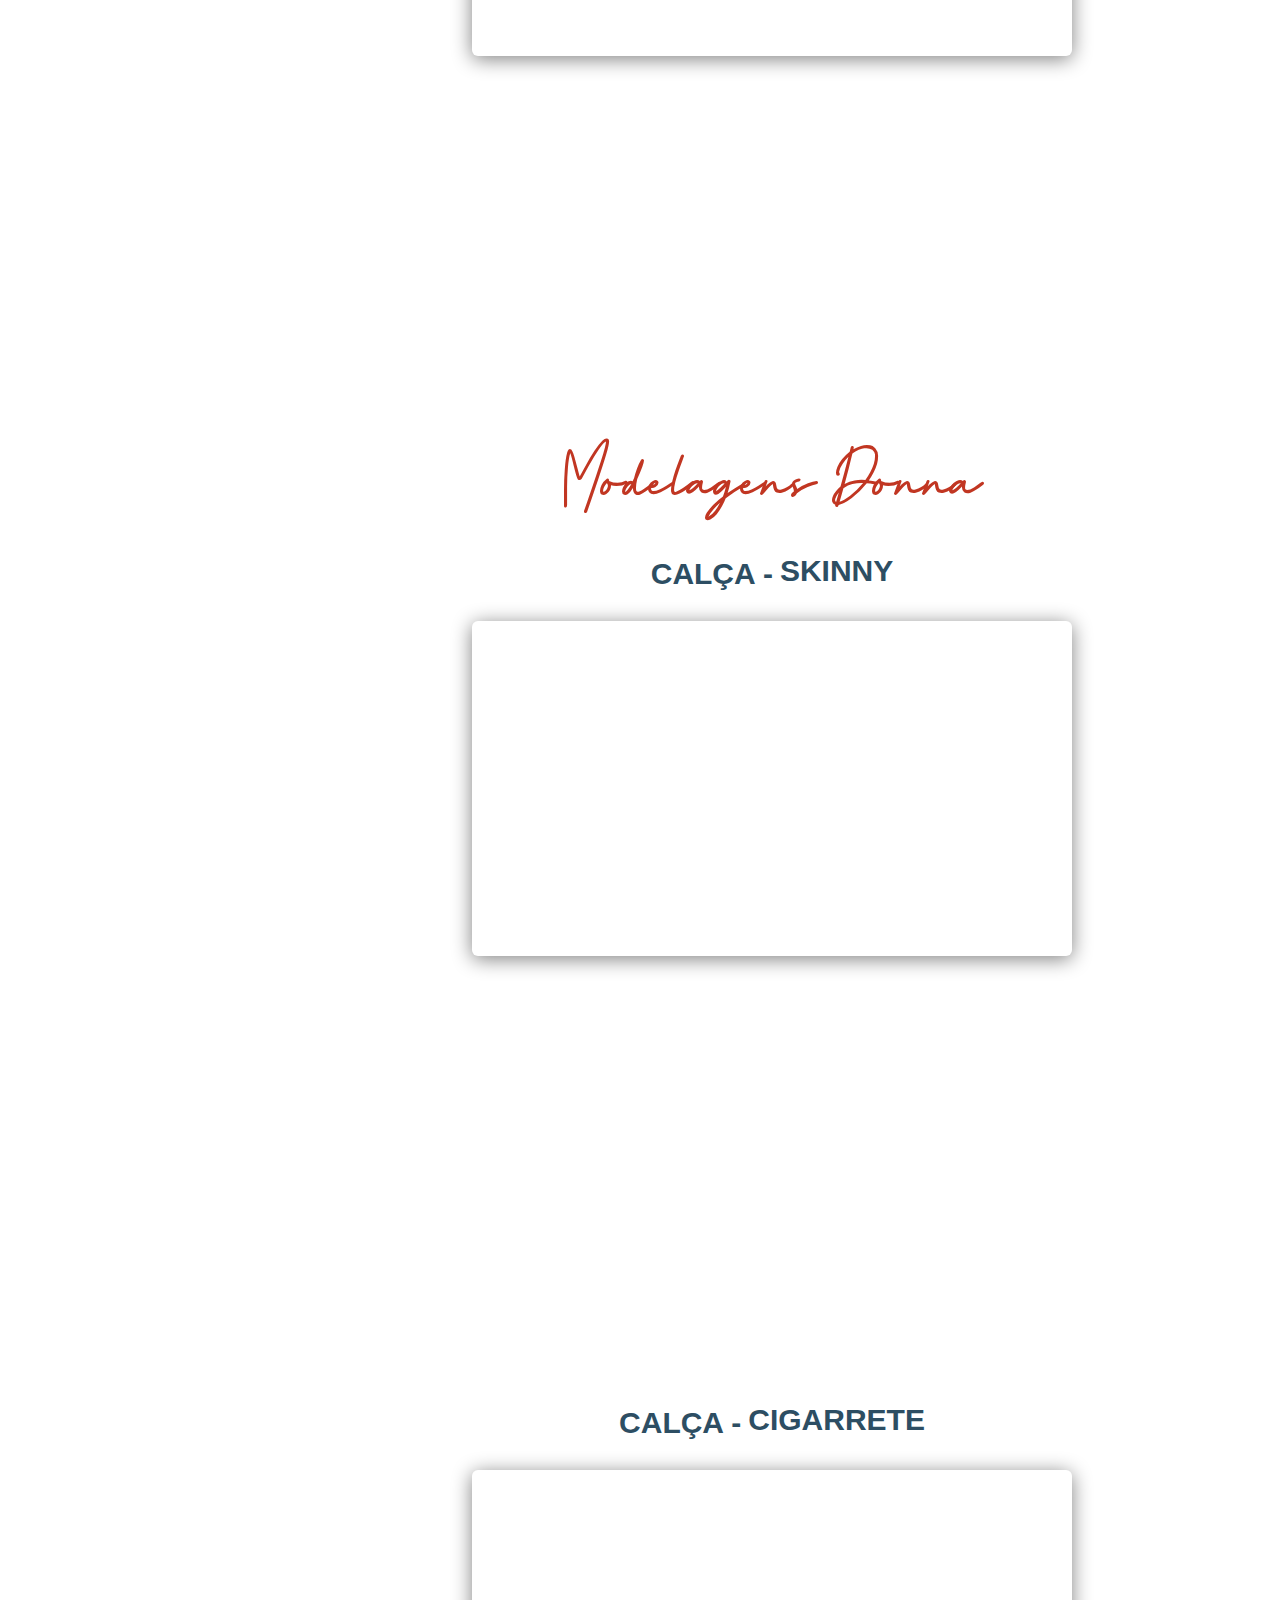
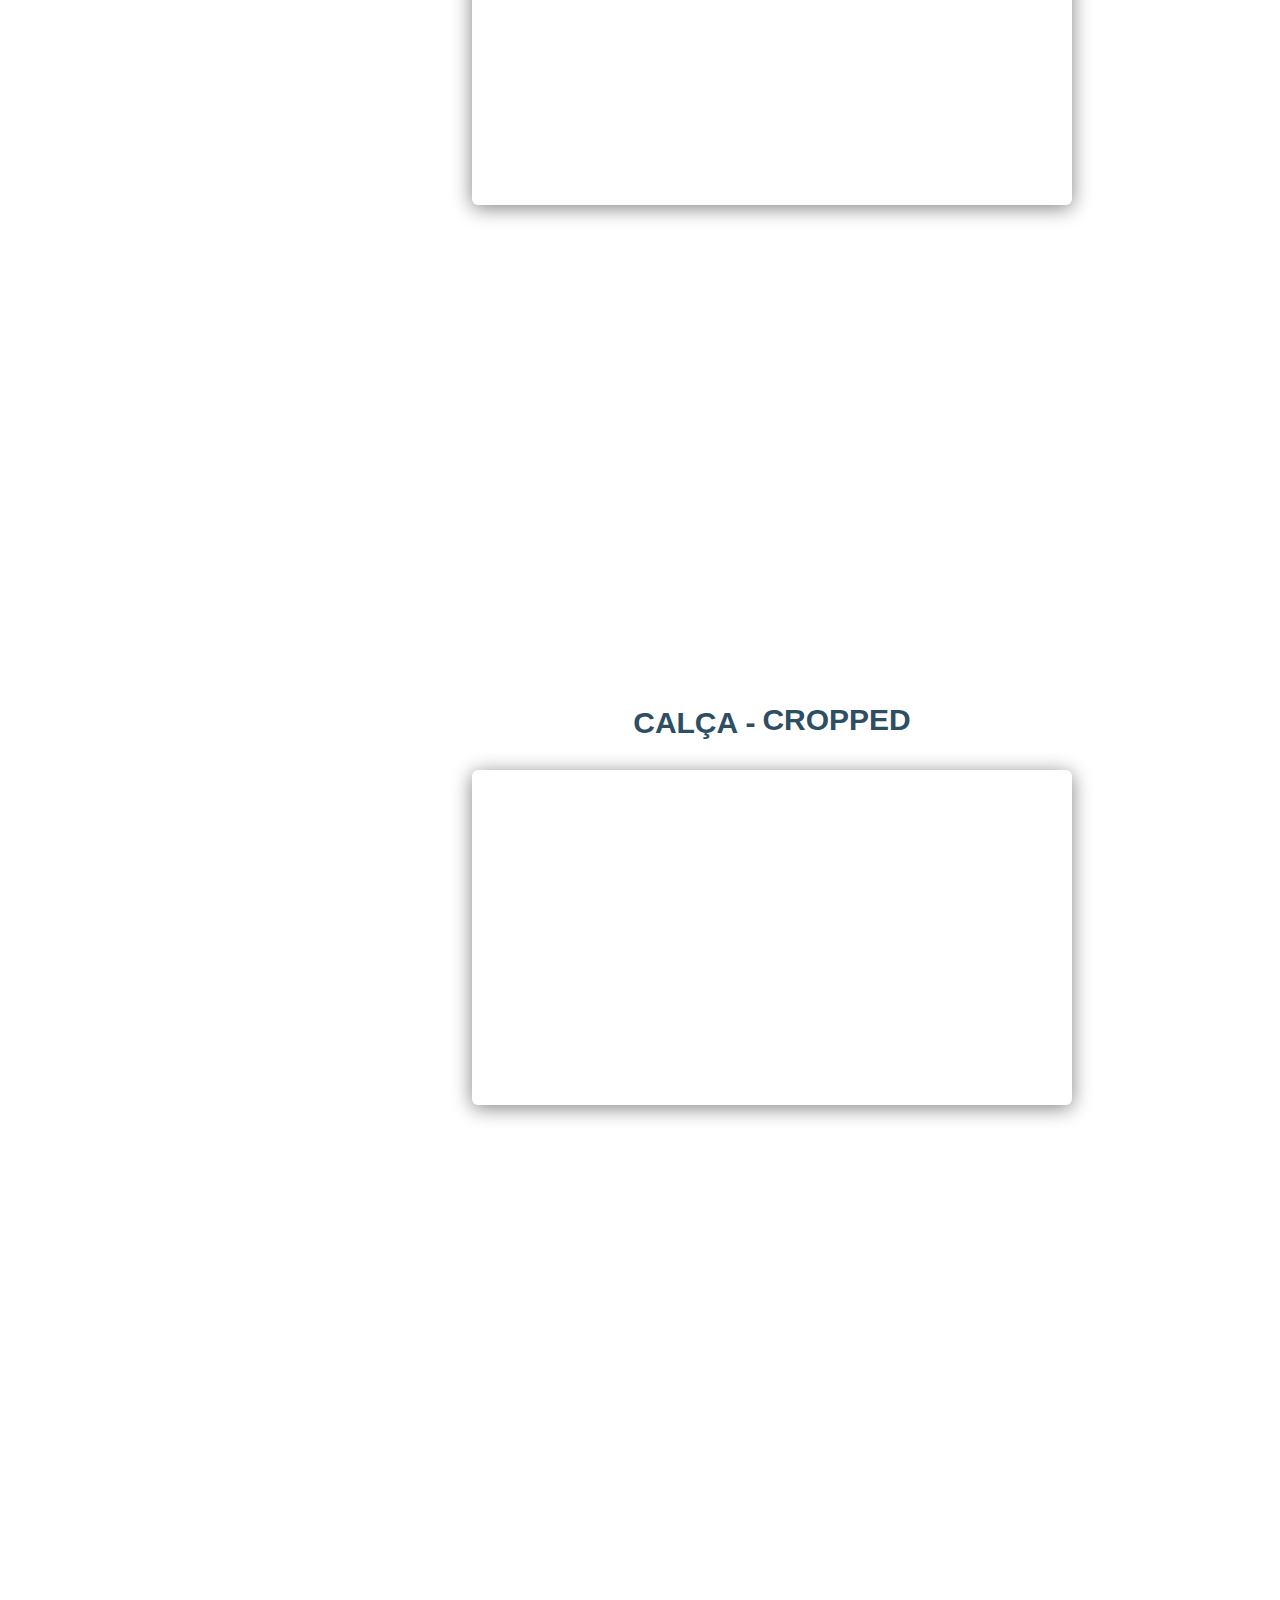
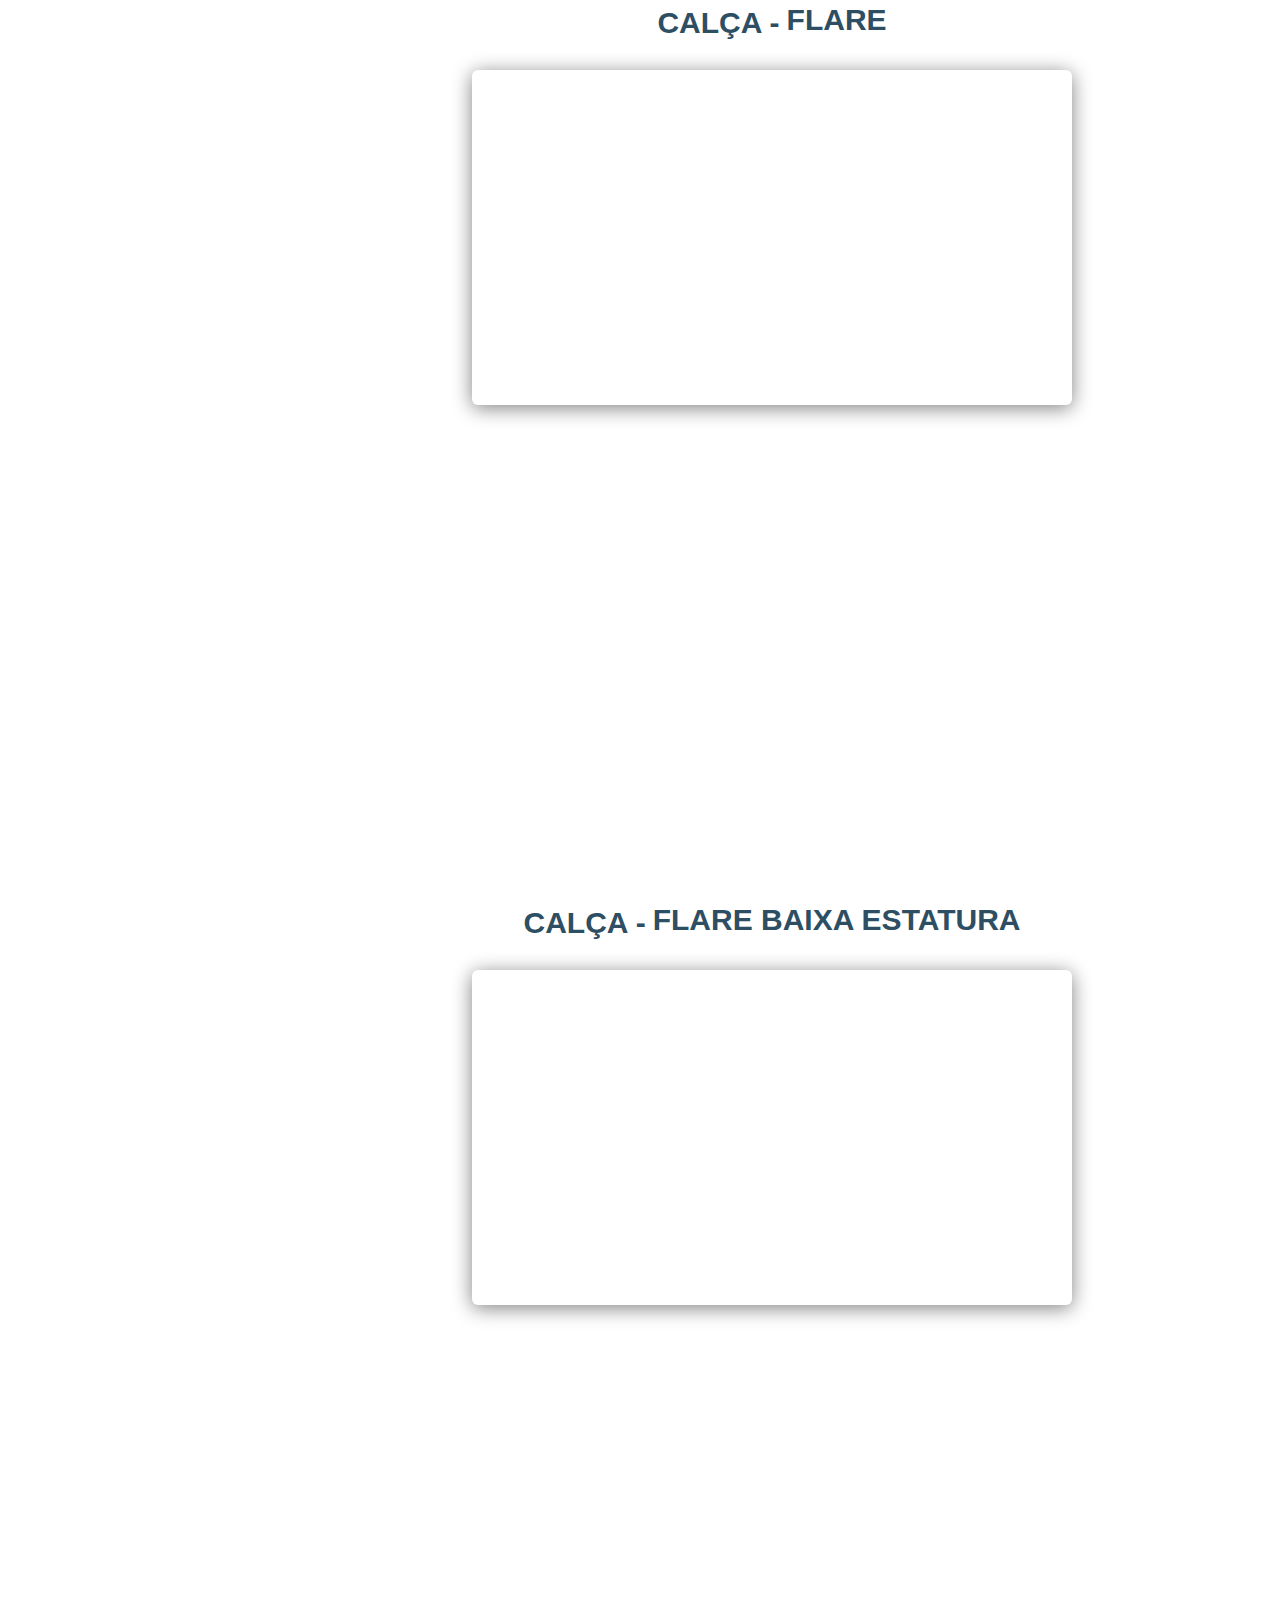
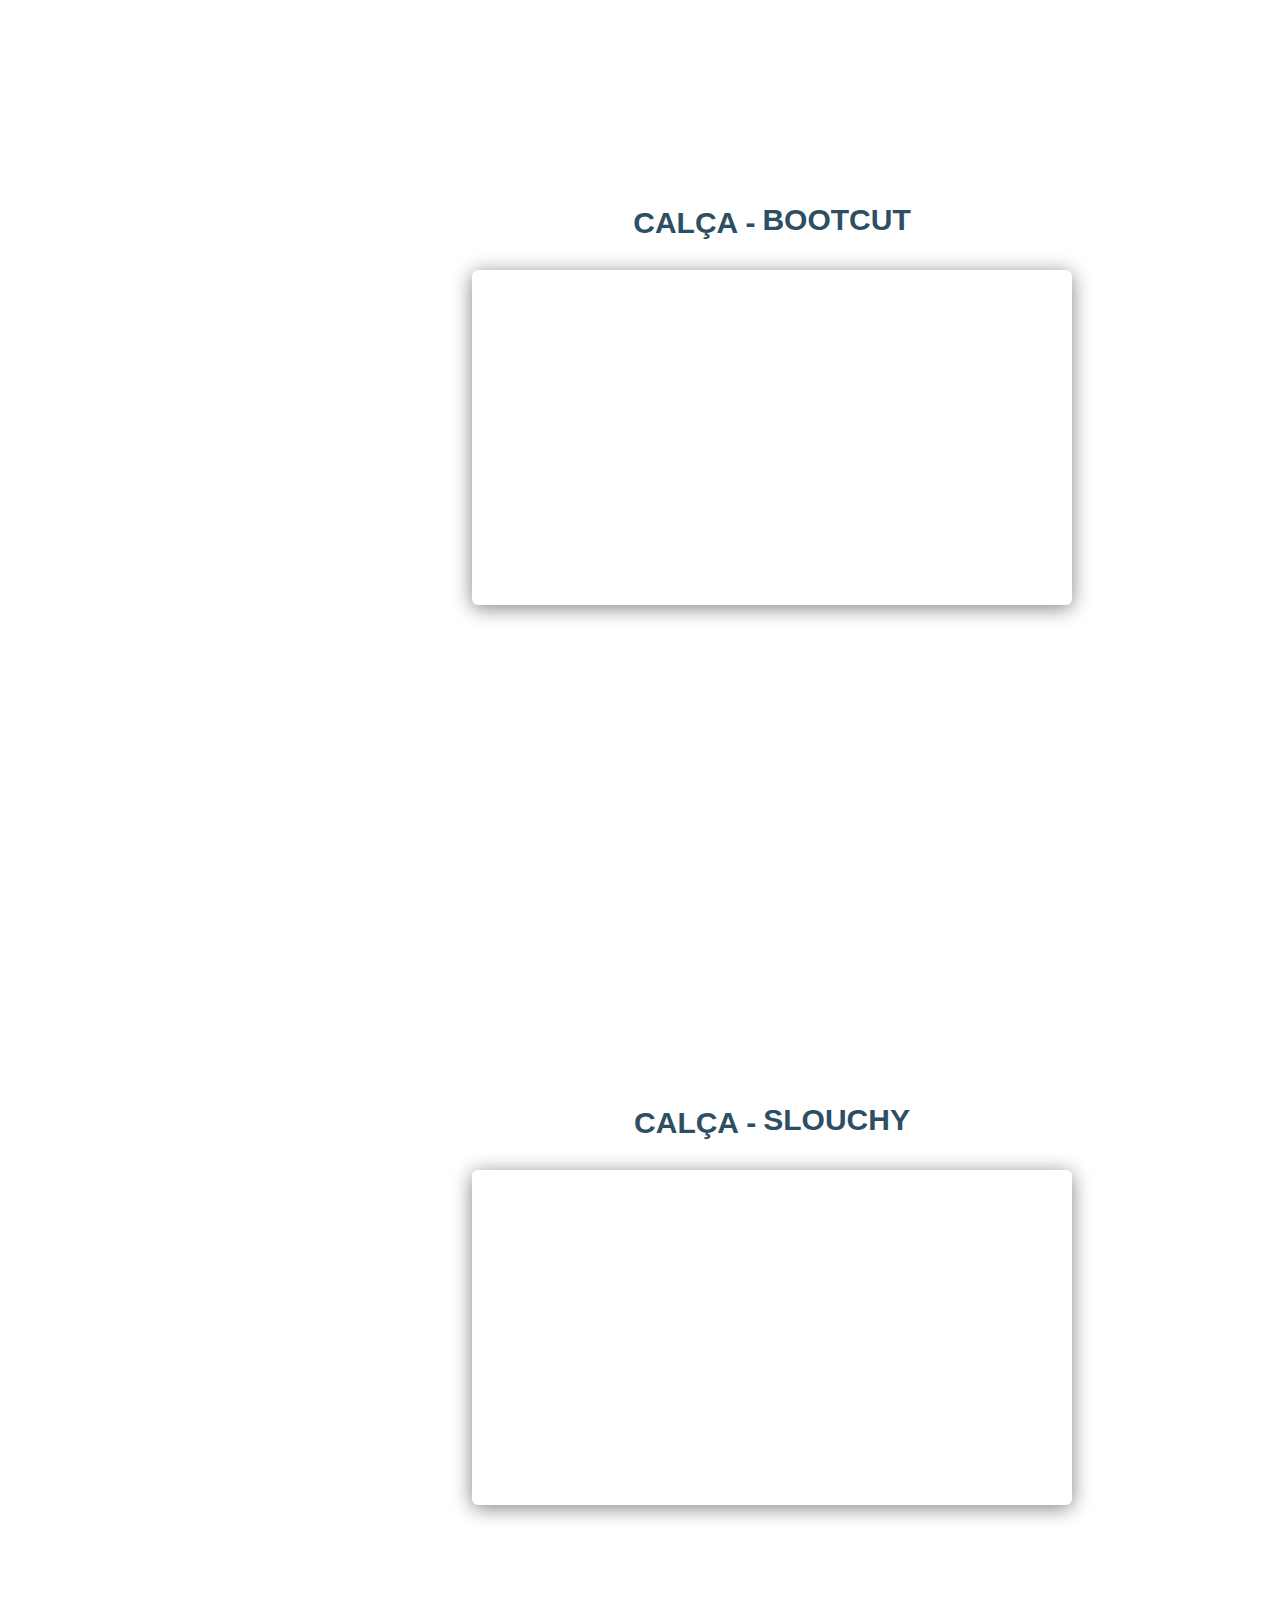
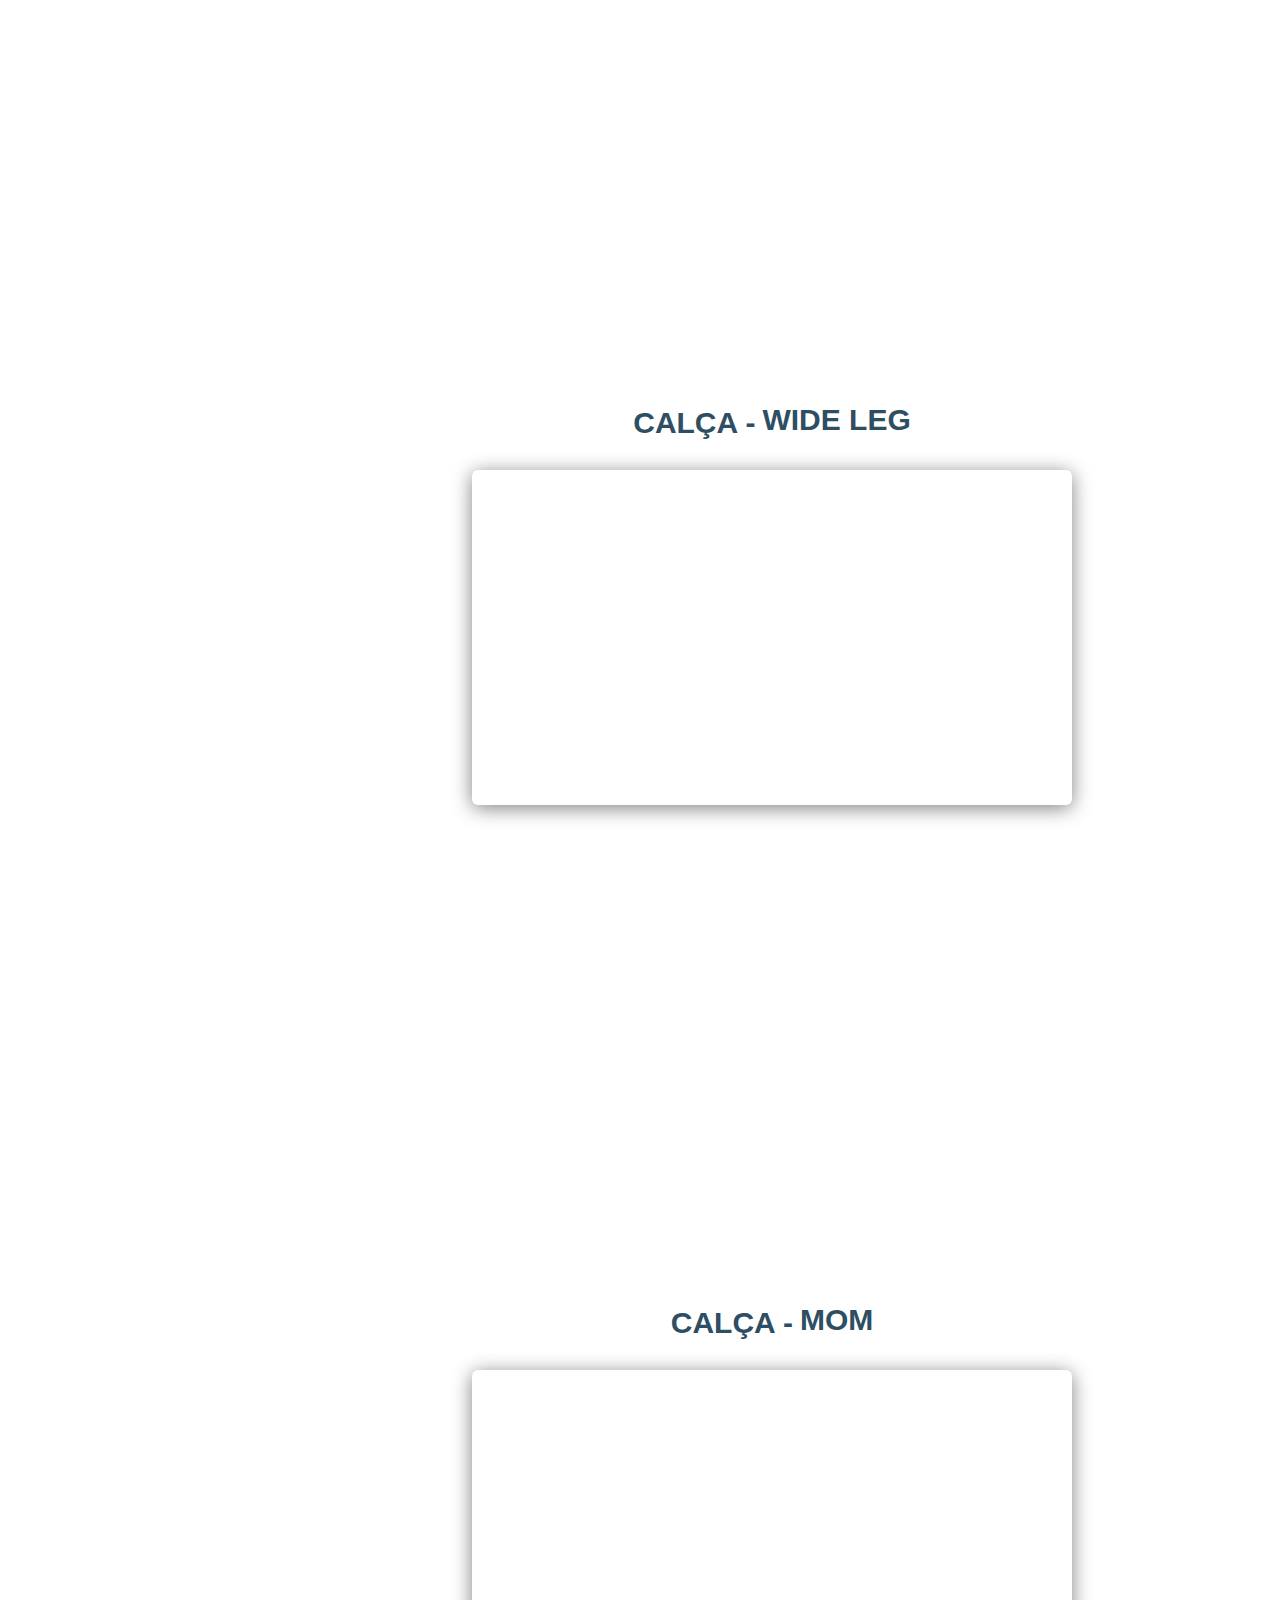
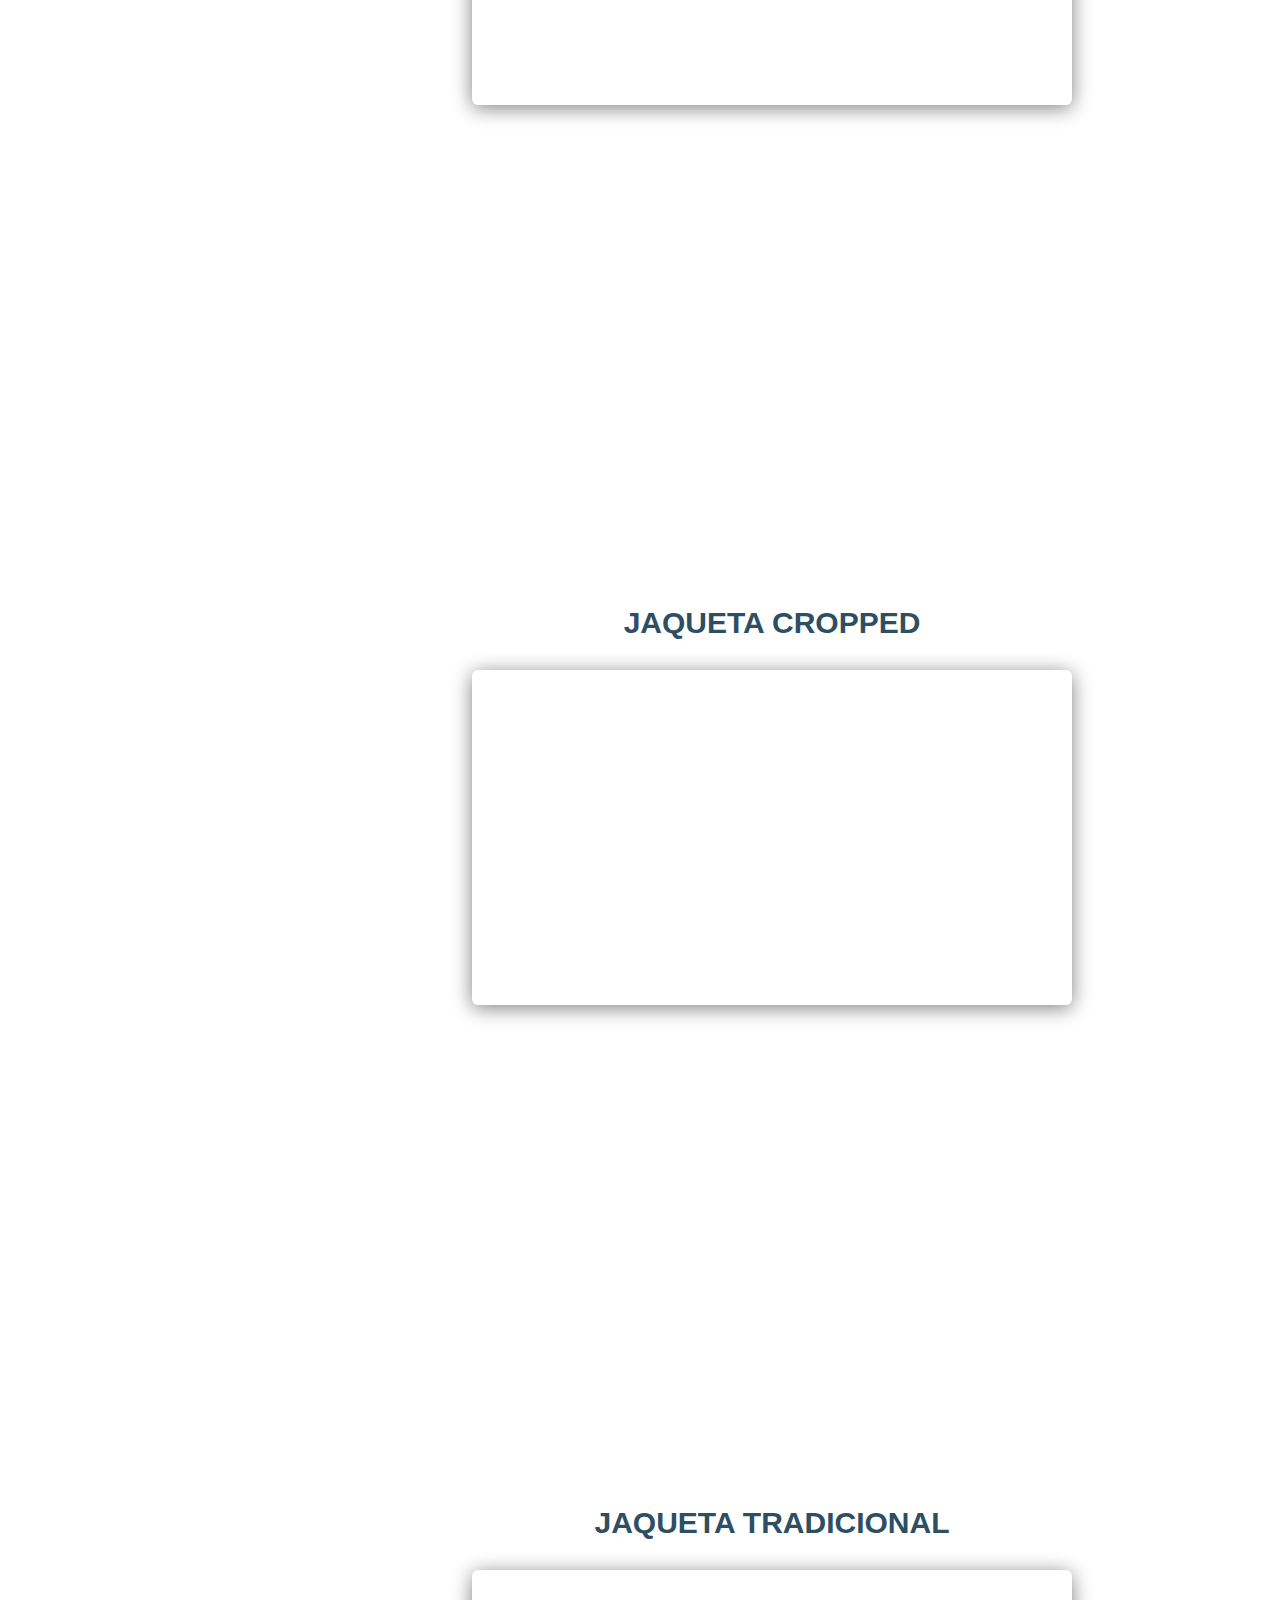
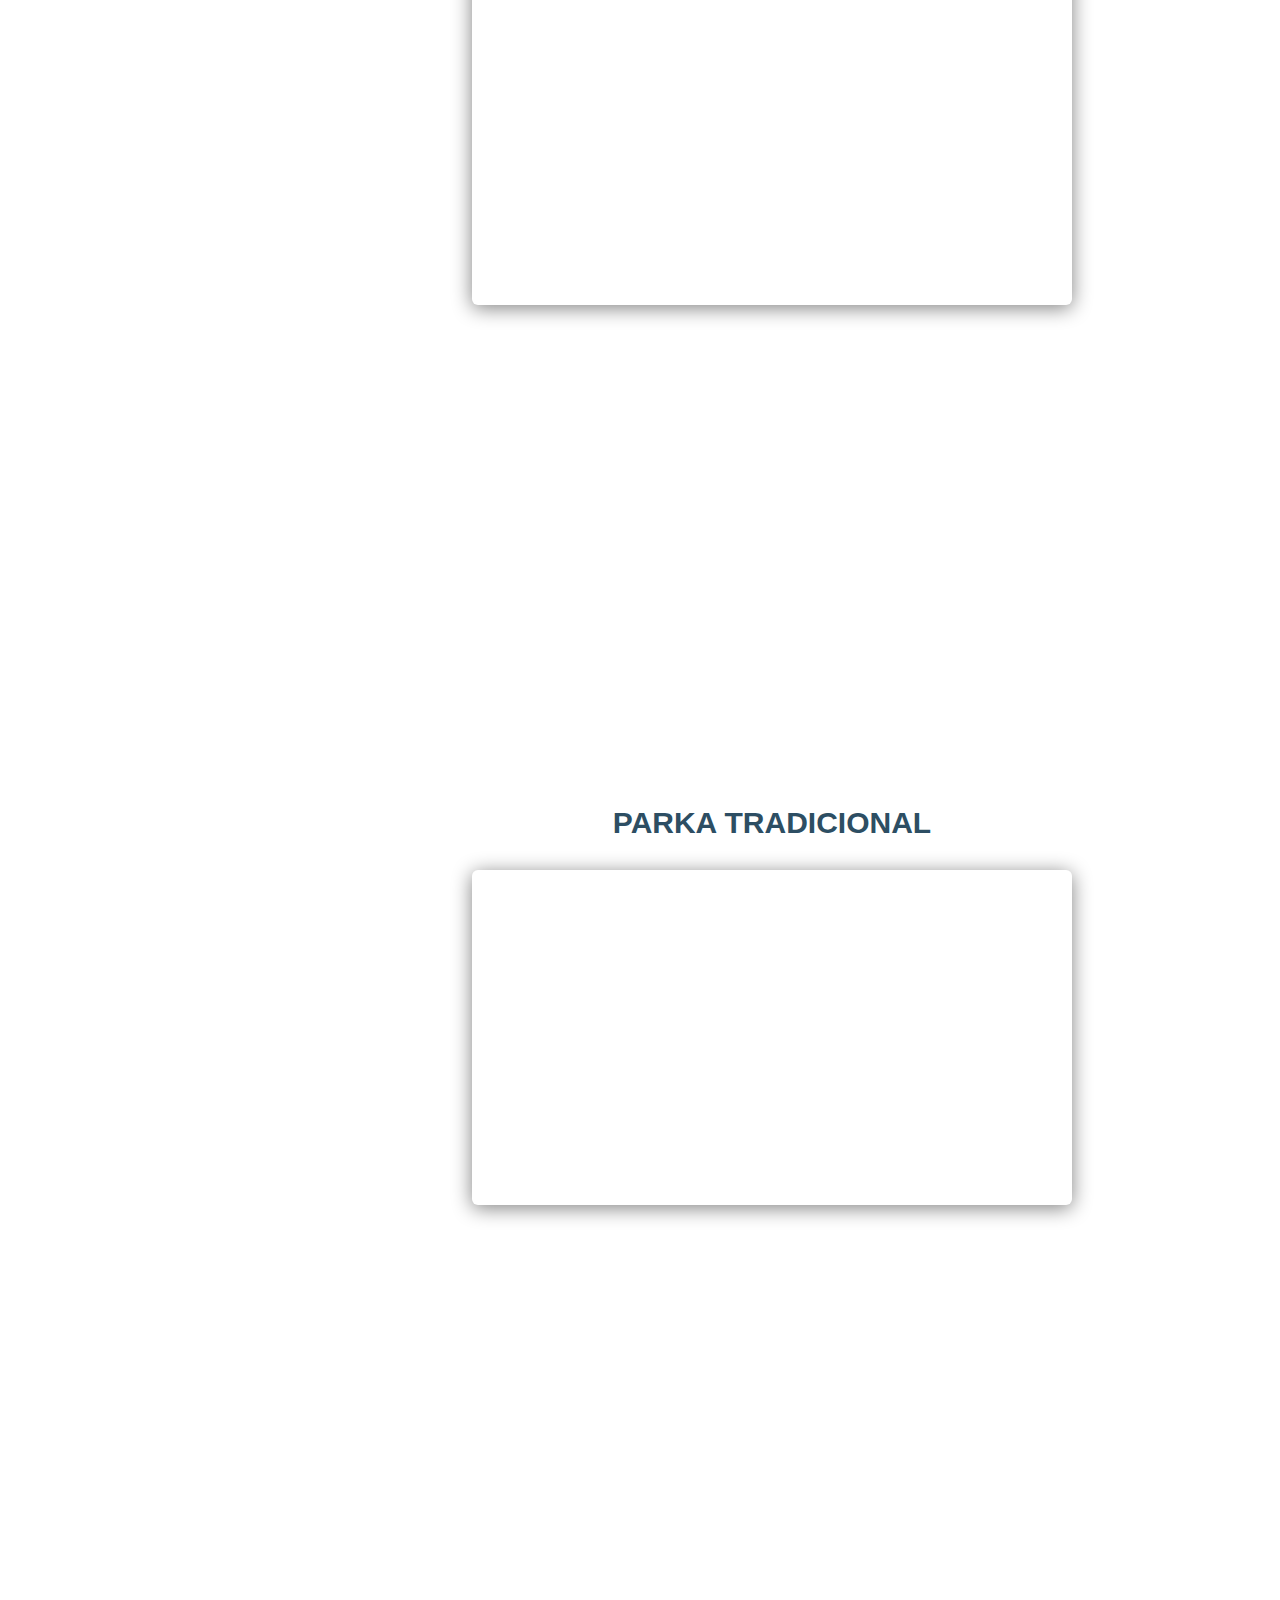
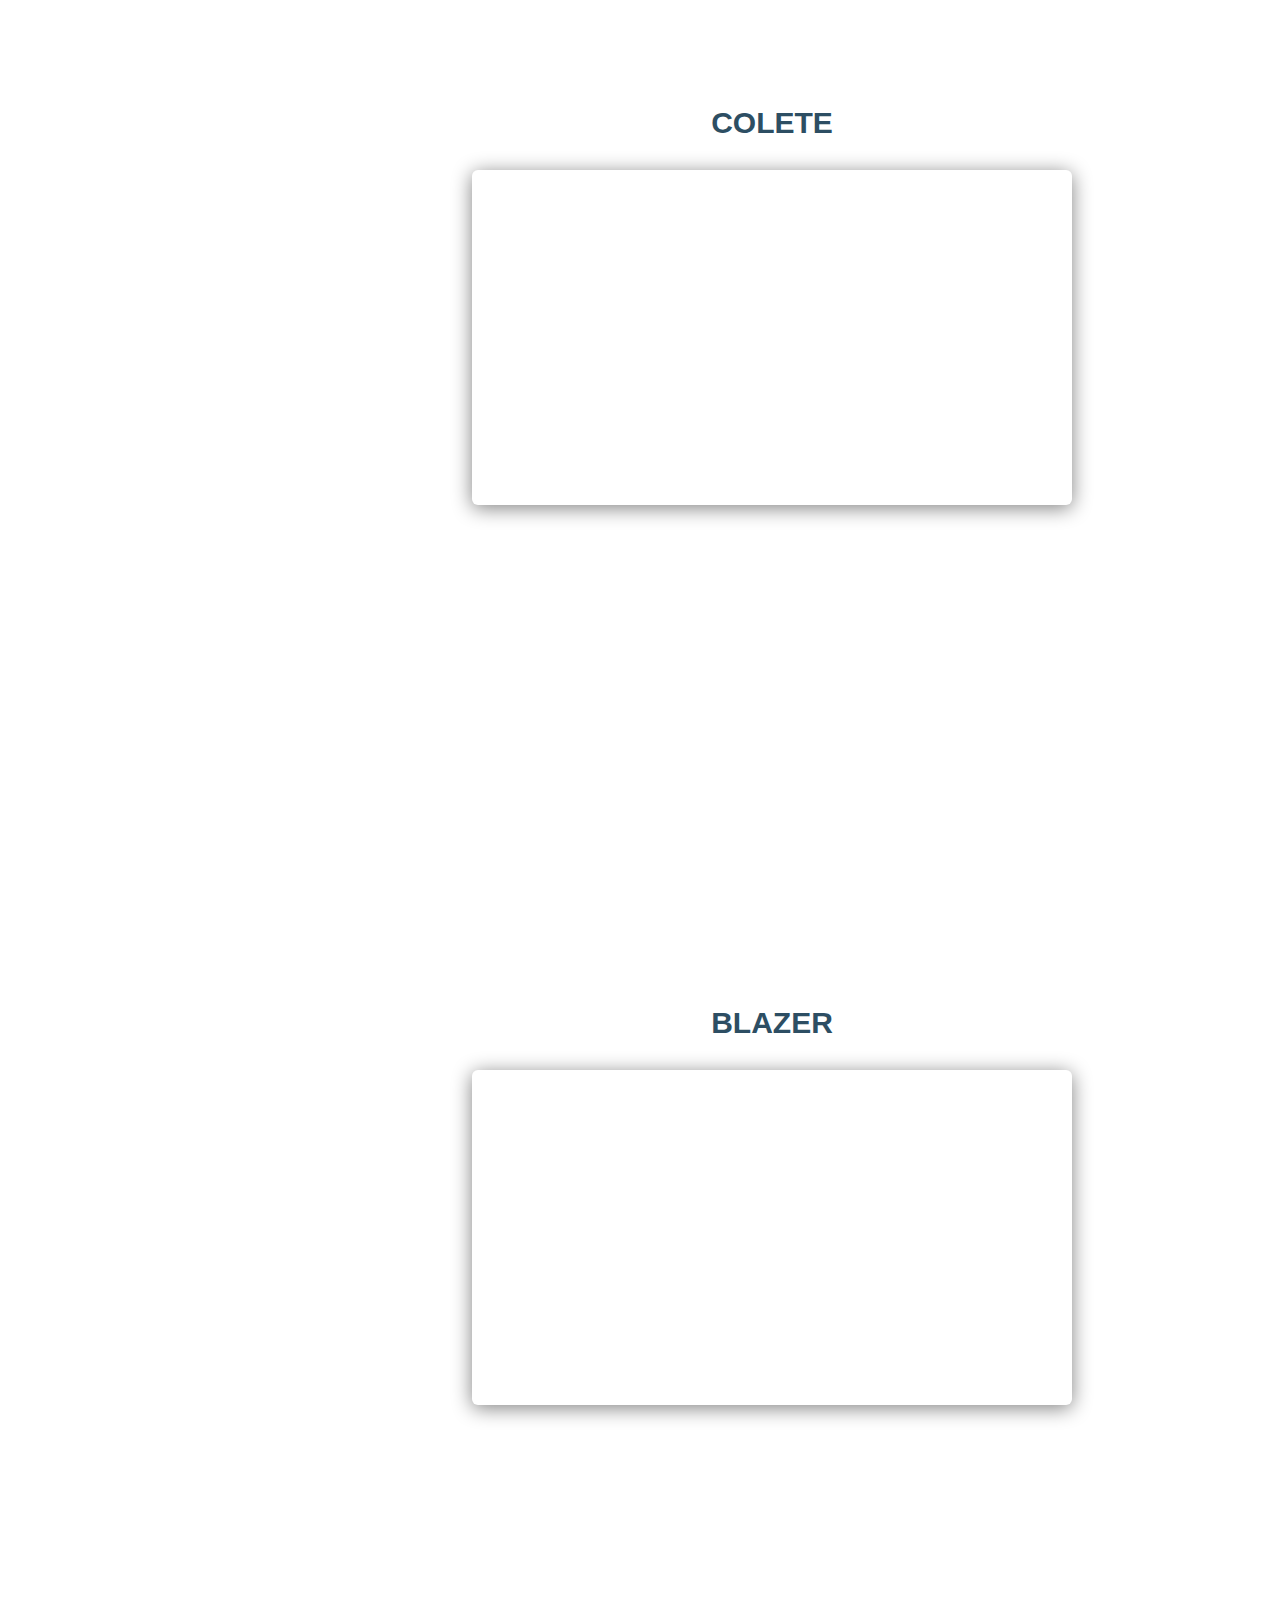
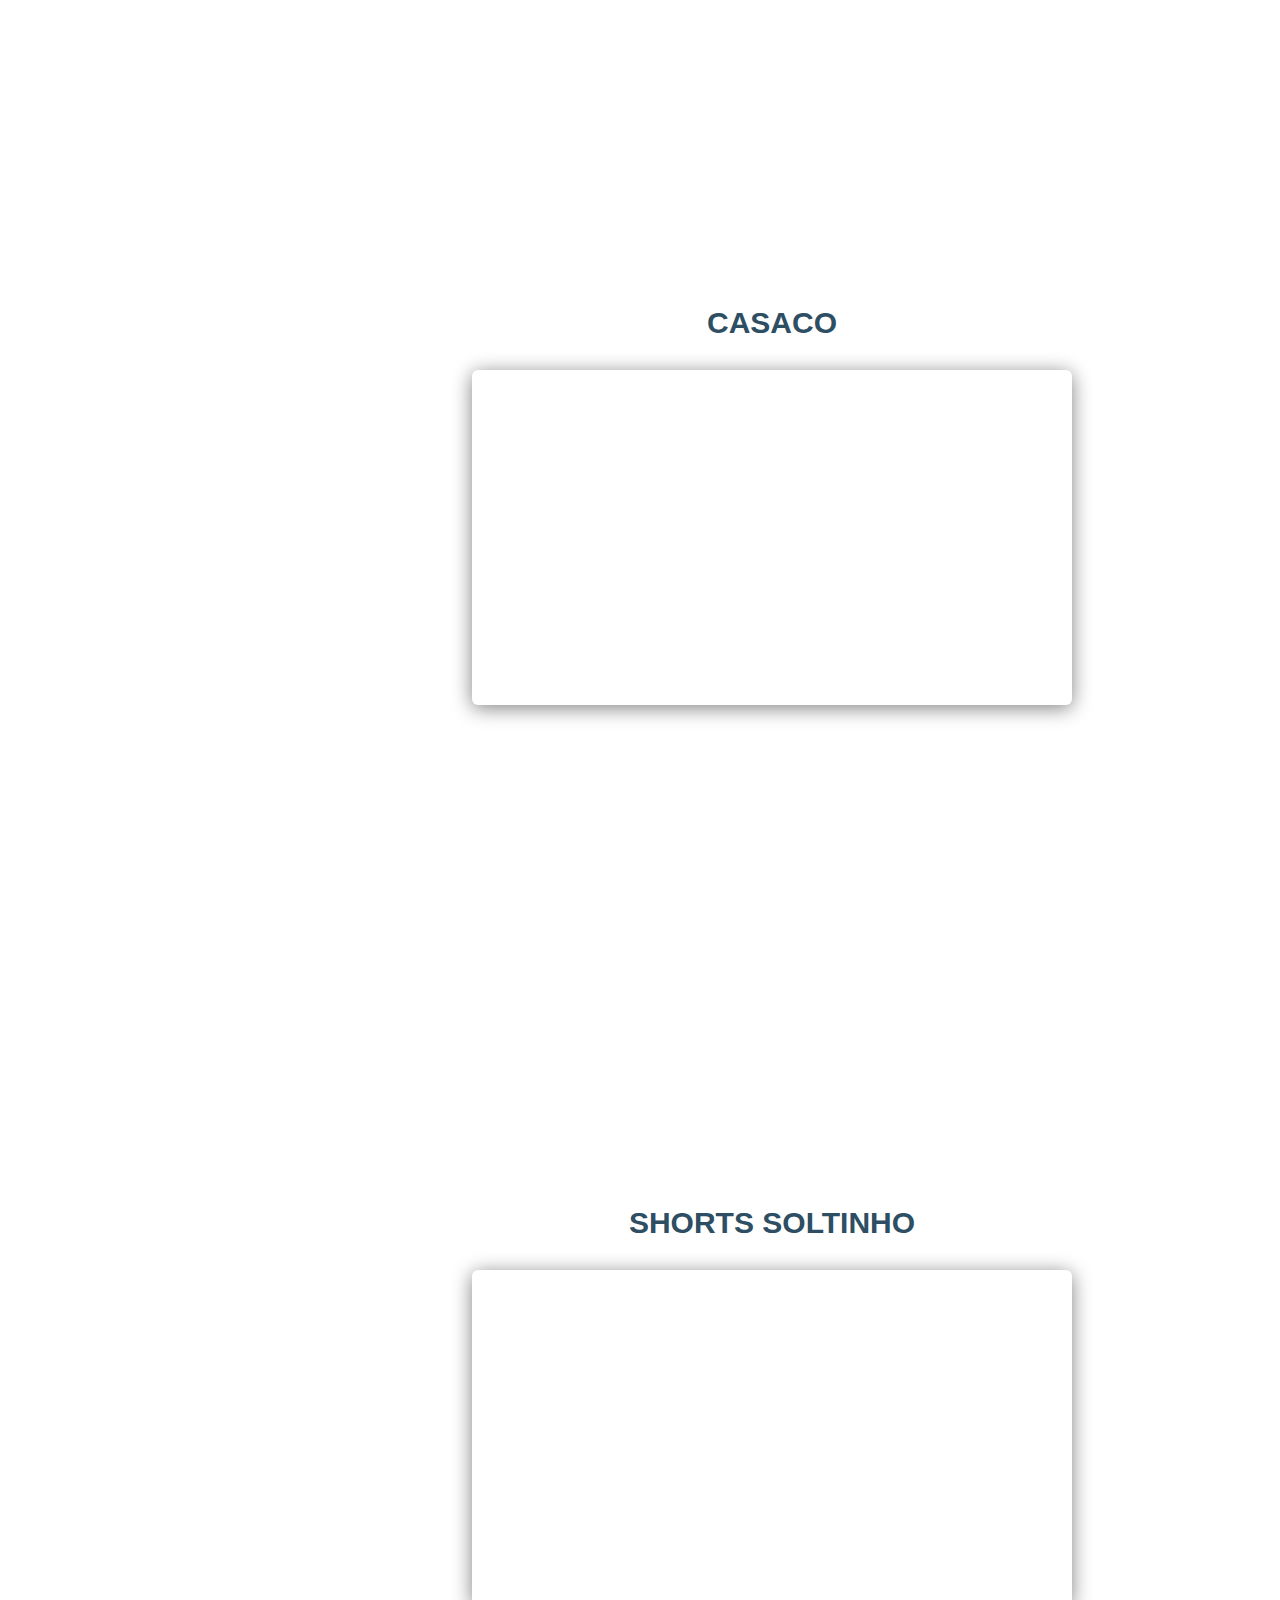
==== commit 5c8fc5c9: "ok, alterções de caminho para facilitar a URL" ====
--- a/index.html
+++ b/index.html
@@ -5,28 +5,27 @@
     <meta charset="UTF-8">
     <meta name="viewport" content="width=device-width, initial-scale=1.0">
     <link rel="stylesheet" href="https://cdn.jsdelivr.net/npm/bootstrap-icons@1.11.3/font/bootstrap-icons.min.css">
-    <link rel="stylesheet" href="https://fonts.googleapis.com/css2?family=Material+Symbols+Outlined:opsz,wght,FILL,GRAD@20..48,100..700,0..1,-50..200" />
-    <link rel="icon" type="image/webp" href="Fav-Divero.webp" />
-    <link rel="stylesheet" href="style.css">
-    <link rel="stylesheet" href="conteudo.css">
-    <link rel="stylesheet" href="menu_mobile.css">
-    <link rel="stylesheet" href="responsivo.css">
-    <link rel="stylesheet" href="secao_sobre.css">
-    <script src="expadir-itens_menu.js" defer></script>
-    <script src="menu.js" defer></script>
-    <script src="itemMenu.js" defer></script>
-    <script src="adicionais.js"></script>
+    <link rel="stylesheet" href="https://fonts.googleapis.com/css2?family=Material+Symbols+Outlined:opsz,wght,FILL,GRAD@20 48,100 700,0 1,-50 200" />
+    <link rel="icon" type="image/webp" href=" /imagens/Fav-Divero.webp" />
+    <link rel="stylesheet" href="/css/style.css">
+    <link rel="stylesheet" href="/css/conteudo.css">
+    <link rel="stylesheet" href="/css/menu_mobile.css">
+    <link rel="stylesheet" href="/css/responsivo.css">
+    <link rel="stylesheet" href="/css/pesquisar.css">
+    <script src="/js/expadir-itens_menu.js" defer></script>
+    <script src="/js/menu.js" defer></script>
+    <script src="/js/itemMenu.js" defer></script>
+    <script src="/js/adicionais.js"></script>
     <title>Treinamento Divero</title>
 </head>
-
 <body>
     <div class="header">
         <div class="btn-menu" id="btn_abrir"><i class="bi bi-chevron-bar-right"></i></div>
     </div>
     <nav class="menu-lateral">
         <div class="btn-expandir" id="btnExp">
-            <a href="#home"><img class="menuLogo" src="Simbolo_20 cópia 2.png" alt="Divero"></a>
-            <a href="#home"><img class="logo-divero" src="logo-divero.png" alt="logo"></a>
+            <a href="#home"><img class="menuLogo" src="/imagens/Simbolo_20 cópia 2.png" alt="Divero"></a>
+            <a href="#home"><img class="logo-divero" src="/imagens/logo-divero.png" alt="logo"></a>
         </div>
         <ul>
             <li class="item-menu ativo">
@@ -83,9 +82,9 @@
                         <a href="#bermuda_shorts">Bermuda e Shorts</a>
                         <div class="tipo">
                             <a href="#bermuda_shorts">Soltinho</a>
-                            <a href="#mom">Mom</a>
-                            <a href="#alfaiataria">Alfaiataria</a>
-                            <a href="#slouchy">Slouchy</a>
+                            <a href="#bermuda_shorts_mom">Mom</a>
+                            <a href="#bermuda_shorts_alfaiataria">Alfaiataria</a>
+                            <a href="#bermuda_shorts_slouchy">Slouchy</a>
                         </div>
                     </div>
                 </div>
@@ -255,9 +254,9 @@
                             <a href="#bermuda_shorts">Bermuda e Shorts</a>
                             <div class="tipo-mobile">
                                 <a href="#bermuda_shorts">Soltinho</a>
-                                <a href="#mom">Mom</a>
-                                <a href="#alfaiataria">Alfaiataria</a>
-                                <a href="#slouchy">Slouchy</a>
+                                <a href="#bermuda_shorts_mom">Mom</a>
+                                <a href="#bermuda_shorts_alfaiataria">Alfaiataria</a>
+                                <a href="#bermuda_shorts_slouchy">Slouchy</a>
                             </div>
                         </div>
                     </div>
@@ -367,20 +366,20 @@
         </nav>
     </div>
     <!-- -------------------------------------- /MENU MOBILE --------------------------------------- -->
-    <!-- <div class="container-pesquisa">
+    <div class="container-pesquisa">
         <div style="max-width: 450px;"></div>
         <div class="caixa-pesquisa">
             <div class="icon-search">
                 <span class="material-symbols-outlined" style="font-size: 20px;">search</span>
             </div>
-            <input type="text" id="search-bar" placeholder="Pesquisar..." oninput="updateSearchResults()">
+            <input type="text" id="search-bar" placeholder="Pesquisar ." oninput="updateSearchResults()">
         </div>
         <div id="search-results"></div>
-    </div> -->
+    </div>
 
     <section id="home">
         <div class="content">
-            <h1 class="titulo">Coleção inverno 25</h1>
+            <h1 class="titulo">Coleção Inverno 25</h1>
             <div class="container-home">
                 <h1 class="subtitulo">Treinamento de Produto</h1>
                 <div class="video">
@@ -418,7 +417,7 @@
         <div class="content">
             <div class="container">
                 <h1 class="titulo">Modelagens Donna</h1>
-                <h1 class="subtitulo">Calças - Skinny</h1>
+                <h1 class="subtitulo">Calça - Skinny</h1>
                 <div class="video">
                     <iframe loading="lazy" class="video-conteudo"
                         src="https://www.youtube.com/embed/yk8--ktZyiE?si=TE5vhMyaj-iOqFos" title="YouTube video player"
@@ -432,7 +431,7 @@
     <section id="cigarrete">
         <div class="content">
             <div class="container">
-                <h1 class="subtitulo">Calças - Cigarrete</h1>
+                <h1 class="subtitulo">Calça - Cigarrete</h1>
                 <div class="video">
                     <iframe loading="lazy" class="video-conteudo"
                         src="https://www.youtube.com/embed/cAeJqJP5Pbo?si=aFFjqn1sKoht28Hg" title="YouTube video player"
@@ -446,7 +445,7 @@
     <section id="cropped">
         <div class="content">
             <div class="container">
-                <h1 class="subtitulo">Calças - Cropped</h1>
+                <h1 class="subtitulo">Calça - Cropped</h1>
                 <div class="video">
                     <iframe loading="lazy" class="video-conteudo"
                         src="https://www.youtube.com/embed/ucUpcJ-jpCo?si=QAOZuVT41nWDT90v" title="YouTube video player"
@@ -460,7 +459,7 @@
     <section id="flare">
         <div class="content">
             <div class="container">
-                <h1 class="subtitulo">Calças - Flare</h1>
+                <h1 class="subtitulo">Calça - Flare</h1>
                 <div class="video">
                     <iframe loading="lazy" class="video-conteudo"
                         src="https://www.youtube.com/embed/rVK0dPvKs1U?si=BqKeySFpw_YKDVoQ" title="YouTube video player"
@@ -474,7 +473,7 @@
     <section id="flare_baixa_estatura">
         <div class="content">
             <div class="container">
-                <h1 class="subtitulo">Calças - Flare Baixa Estatura</h1>
+                <h1 class="subtitulo">Calça - Flare Baixa Estatura</h1>
                 <div class="video">
                     <iframe loading="lazy" class="video-conteudo"
                         src="https://www.youtube.com/embed/r86ZGyupeQU?si=WbJ-000lwCBcXcCD" title="YouTube video player"
@@ -488,7 +487,7 @@
     <section id="bootcut">
         <div class="content">
             <div class="container">
-                <h1 class="subtitulo">Calças - Bootcut</h1>
+                <h1 class="subtitulo">Calça - Bootcut</h1>
                 <div class="video">
                     <iframe loading="lazy" class="video-conteudo"
                         src="https://www.youtube.com/embed/7RNgfpeEJQE?si=NTQ1OcYPNFk3CaUk" title="YouTube video player"
@@ -502,7 +501,7 @@
     <section id="slouchy">
         <div class="content">
             <div class="container">
-                <h1 class="subtitulo">Calças - Slouchy</h1>
+                <h1 class="subtitulo">Calça - Slouchy</h1>
                 <div class="video">
                     <iframe loading="lazy" class="video-conteudo"
                         src="https://www.youtube.com/embed/7TNyPrmMkz4?si=CmOMgxoGYpG2h1Cd" title="YouTube video player"
@@ -513,24 +512,24 @@
             </div>
         </div>
     </section>
-    <section id="reta">
-        <div class="content">
-            <div class="container">
-                <h1 class="subtitulo">Calças - Reta</h1>
-                <div class="video">
-                    <iframe loading="lazy" class="video-conteudo"
-                        src="https://www.youtube.com/embed/D_lmNBWHq7k?si=MYGqBJyWa7K5OeMF" title="YouTube video player"
-                        frameborder="0"
-                        allow="accelerometer; autoplay; clipboard-write; encrypted-media; gyroscope; picture-in-picture; web-share"
-                        referrerpolicy="strict-origin-when-cross-origin" allowfullscreen></iframe>
-                </div>
-            </div>
-        </div>
-    </section>
+    <!-- <section id="reta">
+        <div class="content">
+            <div class="container">
+                <h1 class="subtitulo">Calça - Reta</h1>
+                <div class="video">
+                    <iframe loading="lazy" class="video-conteudo"
+                        src="https://www.youtube.com/embed/D_lmNBWHq7k?si=MYGqBJyWa7K5OeMF" title="YouTube video player"
+                        frameborder="0"
+                        allow="accelerometer; autoplay; clipboard-write; encrypted-media; gyroscope; picture-in-picture; web-share"
+                        referrerpolicy="strict-origin-when-cross-origin" allowfullscreen></iframe>
+                </div>
+            </div>
+        </div>
+    </section> -->
     <section id="wide_leg">
         <div class="content">
             <div class="container">
-                <h1 class="subtitulo">Calças - Wide Leg</h1>
+                <h1 class="subtitulo">Calça - Wide Leg</h1>
                 <div class="video">
                     <iframe loading="lazy" class="video-conteudo"
                         src="https://www.youtube.com/embed/xgcit9i2O0c?si=x14MuWd9YXq9iyJy" title="YouTube video player"
@@ -544,7 +543,7 @@
     <!-- <section id="jogger">
         <div class="content">
             <div class="container">
-                <h1 class="subtitulo">Calças - Jogger</h1>
+                <h1 class="subtitulo">Calça - Jogger</h1>
                 <div class="video">
                     <iframe loading="lazy" class="video-conteudo"
                         src="https://www.youtube.com/embed/D_lmNBWHq7k?si=MYGqBJyWa7K5OeMF" title="YouTube video player"
@@ -558,7 +557,7 @@
     <section id="mom">
         <div class="content">
             <div class="container">
-                <h1 class="subtitulo">Calças - Mom</h1>
+                <h1 class="subtitulo">Calça - Mom</h1>
                 <div class="video">
                     <iframe loading="lazy" class="video-conteudo"
                         src="https://www.youtube.com/embed/7ZXEhabDcdI?si=rDVhf9lJ-oKBQ4x2" title="YouTube video player"
@@ -569,10 +568,38 @@
             </div>
         </div>
     </section>
-    <!-- <section id="parte_superior">
-        <div class="content">
-            <div class="container">
-                <h1 class="subtitulo">Parte Superior - Cropped</h1>
+    <section id="parte_superior">
+        <div class="content">
+            <div class="container">
+                <h1 class="subtitulo">Jaqueta Cropped</h1>
+                <div class="video">
+                    <iframe loading="lazy" class="video-conteudo"
+                        src="https://www.youtube.com/embed/n8350xgeNZk?si=U5cOVYqrJ9exaEBQ" title="YouTube video player"
+                        frameborder="0"
+                        allow="accelerometer; autoplay; clipboard-write; encrypted-media; gyroscope; picture-in-picture; web-share"
+                        referrerpolicy="strict-origin-when-cross-origin" allowfullscreen></iframe>
+                </div>
+            </div>
+        </div>
+    </section>
+    <section id="tradicional">
+        <div class="content">
+            <div class="container">
+                <h1 class="subtitulo">Jaqueta Tradicional</h1>
+                <div class="video">
+                    <iframe loading="lazy" class="video-conteudo"
+                        src="https://www.youtube.com/embed/_AWF7qCoFL8?si=n03WO8hOp2zJ5Ctg" title="YouTube video player"
+                        frameborder="0"
+                        allow="accelerometer; autoplay; clipboard-write; encrypted-media; gyroscope; picture-in-picture; web-share"
+                        referrerpolicy="strict-origin-when-cross-origin" allowfullscreen></iframe>
+                </div>
+            </div>
+        </div>
+    </section>
+    <!-- <section id="forrada">
+        <div class="content">
+            <div class="container">
+                <h1 class="subtitulo">Jaqueta Forrada</h1>
                 <div class="video">
                     <iframe loading="lazy" class="video-conteudo"
                         src="https://www.youtube.com/embed/D_lmNBWHq7k?si=MYGqBJyWa7K5OeMF" title="YouTube video player"
@@ -583,10 +610,24 @@
             </div>
         </div>
     </section> -->
-    <!-- <section id="tradicional">
-        <div class="content">
-            <div class="container">
-                <h1 class="subtitulo">Parte Superior - Tradicional</h1>
+    <section id="parka_tradicional">
+        <div class="content">
+            <div class="container">
+                <h1 class="subtitulo">Parka Tradicional</h1>
+                <div class="video">
+                    <iframe loading="lazy" class="video-conteudo"
+                        src="https://www.youtube.com/embed/f3iW8xWJT6c?si=95doMMdbOFX1t2NK" title="YouTube video player"
+                        frameborder="0"
+                        allow="accelerometer; autoplay; clipboard-write; encrypted-media; gyroscope; picture-in-picture; web-share"
+                        referrerpolicy="strict-origin-when-cross-origin" allowfullscreen></iframe>
+                </div>
+            </div>
+        </div>
+    </section>
+    <!-- <section id="parka_forrada">
+        <div class="content">
+            <div class="container">
+                <h1 class="subtitulo">Parka Forrada</h1>
                 <div class="video">
                     <iframe loading="lazy" class="video-conteudo"
                         src="https://www.youtube.com/embed/D_lmNBWHq7k?si=MYGqBJyWa7K5OeMF" title="YouTube video player"
@@ -597,90 +638,48 @@
             </div>
         </div>
     </section> -->
-    <!-- <section id="forrada">
-        <div class="content">
-            <div class="container">
-                <h1 class="subtitulo">Parte Superior - Forrada</h1>
-                <div class="video">
-                    <iframe loading="lazy" class="video-conteudo"
-                        src="https://www.youtube.com/embed/D_lmNBWHq7k?si=MYGqBJyWa7K5OeMF" title="YouTube video player"
-                        frameborder="0"
-                        allow="accelerometer; autoplay; clipboard-write; encrypted-media; gyroscope; picture-in-picture; web-share"
-                        referrerpolicy="strict-origin-when-cross-origin" allowfullscreen></iframe>
-                </div>
-            </div>
-        </div>
-    </section> -->
-    <!-- <section id="parka_tradicional">
-        <div class="content">
-            <div class="container">
-                <h1 class="subtitulo">Parte Superior - Parka Tradicional</h1>
-                <div class="video">
-                    <iframe loading="lazy" class="video-conteudo"
-                        src="https://www.youtube.com/embed/D_lmNBWHq7k?si=MYGqBJyWa7K5OeMF" title="YouTube video player"
-                        frameborder="0"
-                        allow="accelerometer; autoplay; clipboard-write; encrypted-media; gyroscope; picture-in-picture; web-share"
-                        referrerpolicy="strict-origin-when-cross-origin" allowfullscreen></iframe>
-                </div>
-            </div>
-        </div>
-    </section> -->
-    <!-- <section id="parka_forrada">
-        <div class="content">
-            <div class="container">
-                <h1 class="subtitulo">Parte Superior - Parka Forrada</h1>
-                <div class="video">
-                    <iframe loading="lazy" class="video-conteudo"
-                        src="https://www.youtube.com/embed/D_lmNBWHq7k?si=MYGqBJyWa7K5OeMF" title="YouTube video player"
-                        frameborder="0"
-                        allow="accelerometer; autoplay; clipboard-write; encrypted-media; gyroscope; picture-in-picture; web-share"
-                        referrerpolicy="strict-origin-when-cross-origin" allowfullscreen></iframe>
-                </div>
-            </div>
-        </div>
-    </section> -->
-    <!-- <section id="colete">
-        <div class="content">
-            <div class="container">
-                <h1 class="subtitulo">Parte Superior - Colete</h1>
-                <div class="video">
-                    <iframe loading="lazy" class="video-conteudo"
-                        src="https://www.youtube.com/embed/D_lmNBWHq7k?si=MYGqBJyWa7K5OeMF" title="YouTube video player"
-                        frameborder="0"
-                        allow="accelerometer; autoplay; clipboard-write; encrypted-media; gyroscope; picture-in-picture; web-share"
-                        referrerpolicy="strict-origin-when-cross-origin" allowfullscreen></iframe>
-                </div>
-            </div>
-        </div>
-    </section> -->
-    <!-- <section id="blazer">
-        <div class="content">
-            <div class="container">
-                <h1 class="subtitulo">Parte Superior - Blazer</h1>
-                <div class="video">
-                    <iframe loading="lazy" class="video-conteudo"
-                        src="https://www.youtube.com/embed/D_lmNBWHq7k?si=MYGqBJyWa7K5OeMF" title="YouTube video player"
-                        frameborder="0"
-                        allow="accelerometer; autoplay; clipboard-write; encrypted-media; gyroscope; picture-in-picture; web-share"
-                        referrerpolicy="strict-origin-when-cross-origin" allowfullscreen></iframe>
-                </div>
-            </div>
-        </div>
-    </section> -->
-    <!-- <section id="casaco">
-        <div class="content">
-            <div class="container">
-                <h1 class="subtitulo">Parte Superior - Casaco</h1>
-                <div class="video">
-                    <iframe loading="lazy" class="video-conteudo"
-                        src="https://www.youtube.com/embed/D_lmNBWHq7k?si=MYGqBJyWa7K5OeMF" title="YouTube video player"
-                        frameborder="0"
-                        allow="accelerometer; autoplay; clipboard-write; encrypted-media; gyroscope; picture-in-picture; web-share"
-                        referrerpolicy="strict-origin-when-cross-origin" allowfullscreen></iframe>
-                </div>
-            </div>
-        </div>
-    </section> -->
+    <section id="colete">
+        <div class="content">
+            <div class="container">
+                <h1 class="subtitulo">Colete</h1>
+                <div class="video">
+                    <iframe loading="lazy" class="video-conteudo"
+                        src="https://www.youtube.com/embed/qTbR0mRwQ5k?si=zB6sbBjLFr4XT3xL" title="YouTube video player"
+                        frameborder="0"
+                        allow="accelerometer; autoplay; clipboard-write; encrypted-media; gyroscope; picture-in-picture; web-share"
+                        referrerpolicy="strict-origin-when-cross-origin" allowfullscreen></iframe>
+                </div>
+            </div>
+        </div>
+    </section>
+    <section id="blazer">
+        <div class="content">
+            <div class="container">
+                <h1 class="subtitulo">Blazer</h1>
+                <div class="video">
+                    <iframe loading="lazy" class="video-conteudo"
+                        src="https://www.youtube.com/embed/TQjChLo8Rmc?si=YPcB-KXZgBKFc2Ca" title="YouTube video player"
+                        frameborder="0"
+                        allow="accelerometer; autoplay; clipboard-write; encrypted-media; gyroscope; picture-in-picture; web-share"
+                        referrerpolicy="strict-origin-when-cross-origin" allowfullscreen></iframe>
+                </div>
+            </div>
+        </div>
+    </section>
+    <section id="casaco">
+        <div class="content">
+            <div class="container">
+                <h1 class="subtitulo">Casaco</h1>
+                <div class="video">
+                    <iframe loading="lazy" class="video-conteudo"
+                        src="https://www.youtube.com/embed/5tFkObWQb80?si=raNqDTCxzdaqkSMi" title="YouTube video player"
+                        frameborder="0"
+                        allow="accelerometer; autoplay; clipboard-write; encrypted-media; gyroscope; picture-in-picture; web-share"
+                        referrerpolicy="strict-origin-when-cross-origin" allowfullscreen></iframe>
+                </div>
+            </div>
+        </div>
+    </section>
     <!-- <section id="saia">
         <div class="content">
             <div class="container">
@@ -712,7 +711,7 @@
     <section id="bermuda_shorts">
         <div class="content">
             <div class="container">
-                <h1 class="subtitulo">Bermuda e Shorts - Soltinho</h1>
+                <h1 class="subtitulo">Shorts Soltinho</h1>
                 <div class="video">
                     <iframe loading="lazy" class="video-conteudo"
                         src="https://www.youtube.com/embed/-_GoYONASjs?si=Do5O4ci0lRIfZ1Mq" title="YouTube video player"
@@ -723,10 +722,10 @@
             </div>
         </div>
     </section>
-    <section id="mom">
-        <div class="content">
-            <div class="container">
-                <h1 class="subtitulo">Bermuda e Shorts - Mom</h1>
+    <section id="bermuda_shorts_mom">
+        <div class="content">
+            <div class="container">
+                <h1 class="subtitulo">Shorts Mom</h1>
                 <div class="video">
                     <iframe loading="lazy" class="video-conteudo"
                         src="https://www.youtube.com/embed/XtrBwMYKOPE?si=75zDZtISWZ9hXz27" title="YouTube video player"
@@ -737,10 +736,10 @@
             </div>
         </div>
     </section>
-    <section id="alfaiataria">
-        <div class="content">
-            <div class="container">
-                <h1 class="subtitulo">Bermuda e Shorts - Alfaiataria</h1>
+    <section id="bermuda_shorts_alfaiataria">
+        <div class="content">
+            <div class="container">
+                <h1 class="subtitulo">Bermuda Alfaiataria</h1>
                 <div class="video">
                     <iframe loading="lazy" class="video-conteudo"
                         src="https://www.youtube.com/embed/fmKmkUaJtNU?si=5JSxd2pEUcd_FeHB" title="YouTube video player"
@@ -751,10 +750,10 @@
             </div>
         </div>
     </section>
-    <section id="slouchy">
-        <div class="content">
-            <div class="container">
-                <h1 class="subtitulo">Bermuda e Shorts - Slouchy</h1>
+    <section id="bermuda_shorts_slouchy">
+        <div class="content">
+            <div class="container">
+                <h1 class="subtitulo">Bermuda Slouchy</h1>
                 <div class="video">
                     <iframe loading="lazy" class="video-conteudo"
                         src="https://www.youtube.com/embed/7RafLcIKJHM?si=lOhBJ6KbMYXljXtP" title="YouTube video player"
@@ -769,7 +768,7 @@
         <div class="content">
             <div class="container">
                 <h1 class="titulo">Modelagens Uomo</h1>
-                <h1 class="subtitulo">Calças - Skinny</h1>
+                <h1 class="subtitulo">Calça - Skinny</h1>
                 <div class="video">
                     <iframe loading="lazy" class="video-conteudo"
                         src="https://www.youtube.com/embed/D_lmNBWHq7k?si=MYGqBJyWa7K5OeMF" title="YouTube video player"
@@ -783,7 +782,7 @@
     <section id="super_skinny_masculino">
         <div class="content">
             <div class="container">
-                <h1 class="subtitulo">Calças - Super Skinny</h1>
+                <h1 class="subtitulo">Calça - Super Skinny</h1>
                 <div class="video">
                     <iframe loading="lazy" class="video-conteudo"
                         src="https://www.youtube.com/embed/D_lmNBWHq7k?si=MYGqBJyWa7K5OeMF" title="YouTube video player"
@@ -797,7 +796,7 @@
     <section id="slim_masculino">
         <div class="content">
             <div class="container">
-                <h1 class="subtitulo">Calças - Slim</h1>
+                <h1 class="subtitulo">Calça - Slim</h1>
                 <div class="video">
                     <iframe loading="lazy" class="video-conteudo"
                         src="https://www.youtube.com/embed/D_lmNBWHq7k?si=MYGqBJyWa7K5OeMF" title="YouTube video player"
@@ -811,7 +810,7 @@
     <section id="reta_masculino">
         <div class="content">
             <div class="container">
-                <h1 class="subtitulo">Calças - Reta</h1>
+                <h1 class="subtitulo">Calça - Reta</h1>
                 <div class="video">
                     <iframe loading="lazy" class="video-conteudo"
                         src="https://www.youtube.com/embed/D_lmNBWHq7k?si=MYGqBJyWa7K5OeMF" title="YouTube video player"
@@ -825,7 +824,7 @@
     <section id="jogger_masculino">
         <div class="content">
             <div class="container">
-                <h1 class="subtitulo">Calças - Jogger</h1>
+                <h1 class="subtitulo">Calça - Jogger</h1>
                 <div class="video">
                     <iframe loading="lazy" class="video-conteudo"
                         src="https://www.youtube.com/embed/D_lmNBWHq7k?si=MYGqBJyWa7K5OeMF" title="YouTube video player"
@@ -839,7 +838,7 @@
     <section id="cargo_masculino">
         <div class="content">
             <div class="container">
-                <h1 class="subtitulo">Calças - Cargo</h1>
+                <h1 class="subtitulo">Calça - Cargo</h1>
                 <div class="video">
                     <iframe loading="lazy" class="video-conteudo"
                         src="https://www.youtube.com/embed/D_lmNBWHq7k?si=MYGqBJyWa7K5OeMF" title="YouTube video player"
@@ -853,7 +852,7 @@
     <section id="parte_superior_masculino">
         <div class="content">
             <div class="container">
-                <h1 class="subtitulo">Parte Superior - Jaqueta Tradicional</h1>
+                <h1 class="subtitulo">Jaqueta Tradicional</h1>
                 <div class="video">
                     <iframe loading="lazy" class="video-conteudo"
                         src="https://www.youtube.com/embed/D_lmNBWHq7k?si=MYGqBJyWa7K5OeMF" title="YouTube video player"
@@ -867,7 +866,7 @@
     <section id="jaqueta_bomber_masculino">
         <div class="content">
             <div class="container">
-                <h1 class="subtitulo">Parte Superior - Jaqueta Bomber</h1>
+                <h1 class="subtitulo">Jaqueta Bomber</h1>
                 <div class="video">
                     <iframe loading="lazy" class="video-conteudo"
                         src="https://www.youtube.com/embed/D_lmNBWHq7k?si=MYGqBJyWa7K5OeMF" title="YouTube video player"
@@ -881,7 +880,7 @@
     <section id="jaqueta_forrada_masculino">
         <div class="content">
             <div class="container">
-                <h1 class="subtitulo">Parte Superior - Jaqueta Forrada</h1>
+                <h1 class="subtitulo">Jaqueta Forrada</h1>
                 <div class="video">
                     <iframe loading="lazy" class="video-conteudo"
                         src="https://www.youtube.com/embed/D_lmNBWHq7k?si=MYGqBJyWa7K5OeMF" title="YouTube video player"
@@ -895,7 +894,7 @@
     <section id="camisa_masculino">
         <div class="content">
             <div class="container">
-                <h1 class="subtitulo">Parte Superior - Camisa</h1>
+                <h1 class="subtitulo">Camisa</h1>
                 <div class="video">
                     <iframe loading="lazy" class="video-conteudo"
                         src="https://www.youtube.com/embed/D_lmNBWHq7k?si=MYGqBJyWa7K5OeMF" title="YouTube video player"
@@ -909,7 +908,7 @@
     <section id="blazer_masculino">
         <div class="content">
             <div class="container">
-                <h1 class="subtitulo">Parte Superior - Blazer</h1>
+                <h1 class="subtitulo">Blazer</h1>
                 <div class="video">
                     <iframe loading="lazy" class="video-conteudo"
                         src="https://www.youtube.com/embed/D_lmNBWHq7k?si=MYGqBJyWa7K5OeMF" title="YouTube video player"
@@ -923,7 +922,7 @@
     <section id="bermudas_masculino">
         <div class="content">
             <div class="container">
-                <h1 class="subtitulo">Bermudas - Tradicional/Five pocket</h1>
+                <h1 class="subtitulo">Bermuda - Tradicional/Five pocket</h1>
                 <div class="video">
                     <iframe loading="lazy" class="video-conteudo"
                         src="https://www.youtube.com/embed/D_lmNBWHq7k?si=MYGqBJyWa7K5OeMF" title="YouTube video player"
@@ -937,7 +936,7 @@
     <section id="alfaiataria_masculino">
         <div class="content">
             <div class="container">
-                <h1 class="subtitulo">Bermudas - Alfaiataria</h1>
+                <h1 class="subtitulo">Bermuda - Alfaiataria</h1>
                 <div class="video">
                     <iframe loading="lazy" class="video-conteudo"
                         src="https://www.youtube.com/embed/D_lmNBWHq7k?si=MYGqBJyWa7K5OeMF" title="YouTube video player"
@@ -952,7 +951,7 @@
         <div class="content">
             <div class="container">
                 <h1 class="titulo">Modelagens Donna Curve</h1>
-                <h1 class="subtitulo">Calças - Cigarrete</h1>
+                <h1 class="subtitulo">Calça - Cigarrete</h1>
                 <div class="video">
                     <iframe loading="lazy" class="video-conteudo"
                         src="https://www.youtube.com/embed/D_lmNBWHq7k?si=MYGqBJyWa7K5OeMF" title="YouTube video player"
@@ -966,7 +965,7 @@
     <section id="skinny_plus_size">
         <div class="content">
             <div class="container">
-                <h1 class="subtitulo">Calças - Skinny</h1>
+                <h1 class="subtitulo">Calça - Skinny</h1>
                 <div class="video">
                     <iframe loading="lazy" class="video-conteudo"
                         src="https://www.youtube.com/embed/D_lmNBWHq7k?si=MYGqBJyWa7K5OeMF" title="YouTube video player"
@@ -980,7 +979,7 @@
     <section id="parte_superior_plus_size">
         <div class="content">
             <div class="container">
-                <h1 class="subtitulo">Parte Superior - Jaqueta Tradicional</h1>
+                <h1 class="subtitulo">Jaqueta Tradicional</h1>
                 <div class="video">
                     <iframe loading="lazy" class="video-conteudo"
                         src="https://www.youtube.com/embed/D_lmNBWHq7k?si=MYGqBJyWa7K5OeMF" title="YouTube video player"
@@ -994,7 +993,7 @@
     <section id="jaqueta_cropped_plus_size">
         <div class="content">
             <div class="container">
-                <h1 class="subtitulo">Parte Superior - Jaqueta Cropped</h1>
+                <h1 class="subtitulo">Jaqueta Cropped</h1>
                 <div class="video">
                     <iframe loading="lazy" class="video-conteudo"
                         src="https://www.youtube.com/embed/D_lmNBWHq7k?si=MYGqBJyWa7K5OeMF" title="YouTube video player"
@@ -1008,7 +1007,7 @@
     <section id="bermudas_plus_size">
         <div class="content">
             <div class="container">
-                <h1 class="subtitulo">Bermudas - Alfaiataria</h1>
+                <h1 class="subtitulo">Bermuda - Alfaiataria</h1>
                 <div class="video">
                     <iframe loading="lazy" class="video-conteudo"
                         src="https://www.youtube.com/embed/D_lmNBWHq7k?si=MYGqBJyWa7K5OeMF" title="YouTube video player"
@@ -1321,7 +1320,7 @@
             <div class="container" style="max-width: 1200px; margin: 0 auto; text-align: center;">
                 <!-- Logo -->
                 <div id="logo" style="margin-top: 20px; margin-bottom: 20px;">
-                    <img src="logo-divero.png" alt="Logo Divero Jeans" style="max-width: 200px;">
+                    <img src="/imagens/logo-divero.png" alt="Logo Divero Jeans" style="max-width: 200px;">
                 </div>
 
                 <!-- Título e Missão -->
@@ -1380,23 +1379,23 @@
                         <!-- Endereço -->
                         <a href="https://www.google.com/maps/place/Divero+Jeans/@-27.180703,-49.599807,15z/data=!4m6!3m5!1s0x94dfba1f0e9002ad:0x8e60b2188f499d82!8m2!3d-27.1807028!4d-49.5998065!16s%2Fg%2F1tk70nl7?hl=pt-BR&entry=ttu"
                             target="_blank">
-                            <h2>Endereço</h2>
-                            <p style="font-size: 18px;">
-                                <strong>Divero Jeans</strong><br>
-                                BR 470, KM 137<br>
-                                n° 2512<br>
-                                Bairro: Santa Rita<br>
-                                Cidade: Rio do Sul - SC<br>
-                                CEP: 89162-400<br>
-                                Telefone: (47) 99775-1654<br>
-                            </p>
+                        <h2>Endereço</h2>
+                        <p style="font-size: 18px;"> 
+                            <strong>Divero Jeans</strong><br>
+                            BR 470, KM 137<br>
+                            n° 2512<br>
+                            Bairro: Santa Rita<br>
+                            Cidade: Rio do Sul - SC<br>
+                            CEP: 89162-400<br>
+                        </p>
+                        </a>
+                        <a href="tel:+5547997751654">
+                            <p style="font-size: 18px;">Telefone: (47) 99775-1654</p>
                         </a>
                     </div>
                 </div>
             </div>
         </div>
     </section>
-
 </body>
-
 </html>--- a/css/style.css
+++ b/css/style.css
@@ -0,0 +1,226 @@
+@import url('https://fonts.googleapis.com/css2?family=Roboto:ital,wght@0,100;0,300;0,400;0,500;0,700;0,900;1,100;1,300;1,400;1,500;1,700;1,900&display=swap');
+
+*{
+    margin: 0;
+    padding: 0;
+    box-sizing: border-box;
+    font-family: Helvetica, Roboto, sans-serif;
+}
+
+/* body{
+    height: auto;
+    background-image: url(background.png);
+    background-repeat: no-repeat;
+    background-attachment: fixed;
+    background-size: cover;
+    opacity: .01; 
+}
+ */
+
+ body {
+    position: relative;
+    height: auto;
+    margin: 0;
+}
+
+body::before {
+    content: '';
+    position: absolute;
+    top: 0;
+    left: 0;
+    right: 0;
+    bottom: 0;
+    background-image: url(/imagens/background.png);
+    background-repeat: no-repeat;
+    background-attachment: fixed;
+    background-size: cover;
+    opacity: 0.2; /* Define o nível de opacidade desejado */
+    z-index: -1; /* Certifica-se de que a imagem fique atrás do conteúdo */
+}
+
+
+html{
+    scroll-behavior: smooth;
+}
+
+nav.menu-lateral{
+    width: 70px;
+    height: 100vh;
+    background-color: rgb(41, 41, 41);
+    padding: 40px 0px 40px 1%;
+    box-shadow: 4px 0px 0px #2D4E63;
+    position: fixed;
+    overflow: hidden;
+    overflow-y: auto;
+    transition: .2s;
+    z-index: 5555;
+}
+
+/* BARRA DE ROLAGEM */
+
+.menu-lateral::-webkit-scrollbar{
+    width: 10px;
+    background-color: transparent;
+    display: none;
+}
+
+.menu-lateral::-webkit-scrollbar-thumb{
+    background-color: rgba(255, 255, 255, 0.158);
+    border-radius: 5px;
+}
+
+nav.menu-lateral:hover{
+    width: 260px;
+}
+
+
+
+.btn-expandir{
+    width: 100%;
+    padding-left: 10px;
+    padding-bottom: 20px;
+    gap: 20px;
+    transition: .5s;
+
+}       
+
+.btn-expandir > i{
+    color: #ffffff;
+    font-size: 24px;
+    cursor: pointer;
+}
+
+.logo-divero{
+    height: 30px;
+    width: auto;
+    cursor: pointer;
+    margin-left: 25px;
+    margin-top: 4px;
+    position: absolute;
+    line-height: 30px;
+}
+
+nav.menu-lateral ul{
+    list-style-type: none;
+    overflow: hidden;
+}
+
+nav.menu-lateral ul li.item-menu{
+    transition: .2s;
+    border-radius: 5px 0 0 5px;
+    padding-left: 8px;
+    transition: .2s;
+    height: 40px;
+    margin: 10px 0px;
+    overflow: hidden;
+}
+
+nav.menu-lateral ul li.item-menu.expanded{
+    height: auto;
+    overflow: visible;
+}
+
+nav.menu-lateral ul li.ativo{
+    background-color: #2D4E63;
+}
+
+nav.menu-lateral ul li.item-menu:hover{
+    background-color: #2D4E63;
+}
+
+nav.menu-lateral ul li.item-menu .a{
+  color: #fff;
+  text-decoration: none;
+  font-size: 20px;  
+  display: flex;
+  margin-bottom: 10px;
+  line-height: 40px; 
+}
+
+nav.menu-lateral ul li.item-menu a .txt-link{
+    margin-left: 70px;
+    transition: .35s;
+}
+
+nav.menu-lateral ul li div.grupo{
+    color: #ffffff;
+    background-color: #3c6d8b;
+    padding: 1px 10px 10px 10px;
+    margin: 5px 0px 10px 80px;
+    width: 150px;
+    border-radius: 5px;
+}
+
+.grupo, .subgrupo, .tipo{
+    display: none;
+}
+
+.grupo.expandido, .subgrupo.expandido, .tipo.expandido{
+    display: block;
+}
+
+ul li div.grupo a{
+    text-decoration: none;
+    color: #fff;
+    margin-top: 5px;
+    padding-top: 2%;
+    display: block;
+}
+
+ul li div.grupo div.subgrupo a{
+    color: #ffffff;
+    text-decoration: none;
+    font-size: 15px;  
+    padding: 5px;
+    margin-top: 5px;
+    margin-left: 15px;
+    text-align: left;
+    display: block;
+
+}
+
+ul li .tipo{
+    margin-left: 20px;
+    background-color: #2D4E63;
+    border-radius: 5px;
+    text-decoration: none;
+}
+
+ul li div.grupo div.subgrupo div.tipo{
+    margin-left: 20px;
+    background-color: #2D4E63;
+    border-radius: 5px;
+}
+
+nav.menu-lateral:hover .txt-link{
+    margin-left: 40px;
+    opacity: 1;
+}
+
+
+ul li.item-menu a .icon {
+    display: flex;
+    align-items: center;
+    /* background-color: blue; */
+}
+
+ul li.item-menu a .icon > i{
+    font-size: 30px;
+    color: #fff;
+    text-decoration: none;
+}
+
+.menuLogo{
+    /* height: 50px; */
+    width: 25px;
+}
+
+/* Google */
+.material-symbols-outlined {
+    font-size: 30px;
+  font-variation-settings:
+  'FILL' 0,
+  'wght' 400,
+  'GRAD' 0,
+  'opsz' 30
+}--- a/css/conteudo.css
+++ b/css/conteudo.css
@@ -0,0 +1,235 @@
+@font-face {
+    font-family: cursiva;
+    src: url(/fontes/ArtisoulSignature.ttf);
+}
+
+strong{
+    font-weight: bolder;
+}
+
+section{
+    transition: .2s;
+    /* background-color: red; */
+    height: 100vh;
+    width: auto;
+    display: flex;
+    justify-content: center;
+    margin-left: 74px;
+}
+
+.content{
+    height: 100%;
+    display: flex;
+    max-width: 1000px;
+    /* background-color: aqua; */
+    transition: .2s ease;
+    justify-content: center;
+    align-items: center;
+}
+
+nav.menu-lateral:hover ~ section{
+    margin-left: 264px;
+}
+
+section#home {
+    height: 100vh;
+    max-width: 100%;
+    /* background-color: #006eff; */
+    display: flex;
+    justify-content: center;
+    margin-bottom: 45px;
+}
+
+section#home .content{
+    padding: 0px 0px 0px 0px;
+    align-items: inherit;
+}
+
+/* .container{
+    background-color: blueviolet;
+} */
+
+section#home .content .container{
+    display: block;
+}
+
+
+section .content .container-home{
+    /* background-color: brown; */
+    display: flex;
+    flex-direction: column;
+    justify-content: center;
+}
+
+section .content .titulo{
+    color: #C13622;
+}
+
+section#home .content .container-home .subtitulo{
+    position: relative;
+    top: 100px;
+    margin-top: 20px;
+    margin-bottom: 20px;
+    color: #2D4E63;
+}
+
+section .container-home .introducao{
+    margin-top: 20px;
+    font-size: 15px;
+    max-width: 600px;
+    text-align: center;
+    /* background-color: blue; */
+}
+
+section .content .container-home .video-home{
+    margin-top: 110px;
+    border-radius: 6px;
+    width: 600px;
+    height: 335px;
+    transition: .4s ease-in-out;
+    box-shadow: 0px 3px 20px gray;
+}
+
+section .content .video-conteudo{
+    margin-top: 30px;
+    border-radius: 6px;
+    width: 600px;
+    height: 335px;
+    transition: .4s ease-in-out;
+    box-shadow: 0px 3px 20px gray;
+}
+
+.titulo{
+    font-family: cursiva;
+    font-size: 60px;
+    font-weight: 100;
+    position: relative;
+    /* background-color: rgb(255, 196, 0); */
+    justify-content: center;
+    display: flex;
+    padding: 0px 5px;
+}
+
+.subtitulo{
+    font-family: Helvetica;
+    text-transform: uppercase;
+    font-size: 30px;
+    font-weight: 600;
+    top: -30px;
+    /* background-color: aliceblue; */
+    display: flex;
+    justify-content: center;
+    text-align: center;
+    margin-top: 20px;
+    color: #2D4E63;
+}
+
+#home .titulo{
+    font-size: 70px;
+    position: absolute;
+    font-weight: 100;
+}
+
+section .content .container-home .video{
+    /* background-color: #006eff; */
+    display: flex;
+    justify-content: center;
+}
+
+section .content .container .video{
+    max-width: 100%;
+    display: flex;
+    justify-content: center;
+    /* background-color: blue; */
+}
+
+
+/* SEÇÃO SOBRE - PODE GERAR CONFLITO CUIDAR AO MEXER COM OS ESTILOS ------------------------- */
+/* ESTILOS NO HTML TAMBÉM */
+section#sobre{
+    background-color: #2D4E63;
+    height: 100vh;
+    width: auto;
+    align-items: center;
+    color: white;
+    background-image: linear-gradient(27deg,#6B7F4F 40%, #2D4E63   );
+    background-size: 500% 100%;
+    animation: degrade 5s infinite alternate;
+    transition: .2s ease;
+}
+
+section#sobre .content .container .grupo-elementos{
+    margin-top: 50px;
+    display: flex;
+    justify-content: center;
+    gap: 300px;
+    /* background-color: maroon; */
+}
+
+
+section#sobre .content .container > h2{
+    margin-top: 10px;
+    max-width: 100%;
+}
+
+section#sobre .redesSociais-container{
+    max-width: 100%;
+    bottom: 10px;
+    /* background-color: #2D4E63; */
+
+} 
+
+
+section#sobre .redesSociais{ 
+    color: white;
+    display: flex;
+    flex-direction: column;
+    justify-content: center;
+    gap: 10px;
+    margin-top: 5px;
+    /* background-color: #2D4E63; */
+}
+
+section#sobre .redesSociais a{ 
+color: white;
+}
+
+.endereco-container{
+    /* background-color: #2D4E63; */
+    max-width: 100%;
+    /* text-align: left; */
+}
+.endereco-container a{
+    text-decoration: none;
+    color: white;
+}
+
+.endereco-container > h2{
+    margin-bottom: 5px;
+}
+
+
+/* FIM SEÇÃO SOBRE -------------------------------------------------------------------------- */
+
+.frase-mobile{
+    /* margin: ; */
+    display: flex;
+    justify-content: center;
+    color: black;
+    align-items: center;
+    /* width: 100%; */
+    height: 100vh;
+    background-image: linear-gradient(27deg,#ff2200,#3cff00,#006eff,violet  );
+    background-size: 500% 100%;
+    animation: degrade 3s infinite alternate;
+    padding: 20px;
+}
+
+@keyframes degrade{
+    0%{
+        background-position: 0%;
+    }
+    100%{
+        background-position: 100%;
+    }
+}--- a/css/menu_mobile.css
+++ b/css/menu_mobile.css
@@ -0,0 +1,165 @@
+.menu_mobile{
+    background-color: rgb(31, 31, 31);
+    height: 100vh;
+    position: fixed;
+    width: 0%;
+    top: 0px;
+    z-index: 99999;
+    display: flex;
+    flex-direction: column;
+    overflow: hidden;
+    transition: .3s;    
+    opacity: 0;
+    overflow-y: auto;
+}
+
+.menu_mobile.abrir-menu{
+    width: 75%;
+    opacity: 1;
+}
+
+/* BARRA DE ROLAGEM */
+.menu_mobile::-webkit-scrollbar{
+    width: 10px;
+    background-color: transparent;
+    /* display: none; */
+}
+.menu_mobile::-webkit-scrollbar-thumb:hover {
+    background-color: #555; /* Cor do polegar ao passar o mouse */
+}
+
+.menu_mobile::-webkit-scrollbar-thumb{
+    background-color: rgba(255, 255, 255, 0.158);
+    border-radius: 5px;
+}
+
+.menu_mobile .btn_fechar{
+    display: flex;
+    width: 100%;
+    padding: 30px 20px;
+    justify-content: right;
+    margin-bottom: 8%;
+}
+
+.menu_mobile .btn_fechar i{
+    font-size: 30px;
+    color: white;
+    cursor: pointer;
+}
+
+.menu_mobile ul li{
+    transition: .2s;
+}
+
+.menu_mobile ul li.item-menu-mobile a .txt-link{
+    margin-left: 8%;
+    transition: .35s;
+    font-weight: bold;
+}
+
+.menu_mobile li.item-menu-mobile .a{
+    color: #fff;
+    text-decoration: none;
+    font-size: 20px;  
+    padding-top: 2%;
+    display: flex;
+    margin-bottom: 10px;
+    line-height: 40px; 
+}
+
+.menu_mobile ul li.ativo{
+    background-color: #2d4e63;
+}
+
+/* Grupos, subgrupos e tipos  */
+
+.menu_mobile ul li div.grupo-mobile{
+    color: #ffffff;
+    background-color: #3c6d8b;
+    padding: 1px 10px 10px 10px;
+    margin: 5px 0px 10px 80px;
+    width: 150px;
+    border-radius: 5px;
+}
+
+.grupo-mobile, .subgrupo-mobile, .tipo-mobile{
+    display: none;
+    opacity: 0;
+}
+
+.grupo-mobile.expandido, .subgrupo-mobile.expandido, .tipo-mobile.expandido{
+    display: block;
+    opacity: 1;
+}
+
+ul li div.grupo-mobile a{
+    text-decoration: none;
+    color: #fff;
+    margin-top: 5px;
+    padding-top: 2%;
+    display: block;
+}
+
+ul li div.grupo-mobile div.subgrupo-mobile a{
+    color: #ffffff;
+    text-decoration: none;
+    font-size: 15px;  
+    padding: 5px;
+    margin-top: 5px;
+    margin-left: 15px;
+    text-align: left;
+    display: block;
+
+}
+
+ul li .tipo-mobile{
+    margin-left: 20px;
+    background-color: #2D4E63;
+    border-radius: 5px;
+    text-decoration: none;
+}
+
+ul li div.grupo-mobile div.subgrupo-mobile div.tipo-mobile{
+    margin-left: 20px;
+    background-color: #2D4E63;
+    border-radius: 5px;
+}
+
+.overlay{
+    width: 100%;
+    height: 100vh;
+    background-color: rgba(0, 0, 0, 0.822);
+    position: fixed;
+    display: none;
+    opacity: 0;
+    transition: .4s;
+    z-index: 9999;
+}
+
+
+
+/* HEADER */
+.header{
+    background-color: transparent;
+    position: fixed;
+    width: 100vh;
+    z-index: 99999;
+    display: none;
+}
+
+.btn-menu{
+    margin: 10px 0px 0px 20px;
+    background-color: rgba(0, 0, 0, 0.664);
+    display: flex;
+    max-width: 40px;
+    height: 40px;
+    border-radius:60px;
+    justify-content: center;
+    align-items: center;
+}
+
+.btn-menu i{
+    color: white;
+    font-size: 20px;
+    padding: 3px 0px 2px 1px;
+}
--- a/css/responsivo.css
+++ b/css/responsivo.css
@@ -0,0 +1,110 @@
+@media screen and (max-width: 970px ){
+    .header{
+        display: block;
+    }
+
+    nav.menu-lateral{
+        display: none;
+    }
+    
+    section{
+        margin-left: 0px;
+        height: auto;
+        display: block;
+    }
+
+    section#home{
+        margin-bottom: 20px;
+    }
+    
+    .content{
+        height: 100%;
+        display: flex;
+        margin-left: 0px;
+        max-width: 1000px;
+        justify-content: center
+    }
+
+    #home .titulo{
+        font-size: 50px;
+        position: absolute;
+        font-weight: 100;
+        margin-top: 30px;
+    }
+    
+    section .content .container-home{
+        padding: 0px 10px 0px 10px;
+        margin-top: 30px;
+    }
+    section .content .container-home .subtitulo{
+        font-size: 36px;  
+        top: 70px;
+    }
+
+    .titulo{
+        font-family: cursiva;
+        font-size: 60px;
+        font-weight: 100;
+        position: relative;
+        justify-content: center;
+        display: flex;
+        text-align: center;
+    }
+
+    section .content .container .video{
+        max-width: 100%;
+        height: auto;
+        display: flex;
+        justify-content: center;
+    }
+
+    section .content .video-conteudo{
+        max-width: 90%;
+        max-height: 250px;
+    }
+
+    section .content .container-home .video-home{
+        max-width: 90%;
+        height: 250px;
+        margin-top: 80px;
+
+    }
+
+    .titulo{
+        font-size: 45px;
+    }
+
+    .subtitulo{
+        max-width: 100%;
+        font-weight: 600;
+        top: -30px;
+        display: flex;
+        justify-content: center;
+    }
+
+    section .container-home .introducao{
+        margin-top: 40px;
+        font-size: 25 0px;
+        max-width: 600px;
+        text-align: center;
+    }    
+
+    /* SEÇÃO SOBRE ---------------------*/
+    section#sobre{
+        height: 100%;
+        max-width: 100%;
+        justify-content: center;
+        padding: 10px 10px;
+        margin-top: 30px;
+    }
+
+
+    section#sobre .content .container .grupo-elementos{
+        margin-top: 50px;
+        width: 100%;
+        display: flex;
+        flex-direction: column;
+        justify-content: center;
+        gap: 50px;
+    }
+}--- a/css/pesquisar.css
+++ b/css/pesquisar.css
@@ -0,0 +1,72 @@
+.container-pesquisa{
+    z-index: 3333;
+    position: fixed;
+    display: none;
+    width: 100%;
+    margin: 20px 0px;
+    align-items: center;
+    flex-direction: column;
+}
+
+.caixa-pesquisa{
+    transition: .2s;
+    display: flex;
+    background-color: rgb(255, 255, 255);
+    padding: 8px 16px 8px 8px ;
+    align-items: center;
+    border-radius: 24px;    
+    gap: 8px;
+    width: 200px;
+    border-style: solid;
+    border-width: 1px;
+    border-color: rgba(41, 41, 41, 0.795);
+}
+
+.caixa-pesquisa:focus-within{
+    width: 500px;
+}
+
+.icon-search{
+    min-width: 32px;
+    min-height: 32px;
+    display: flex;
+    align-items: center;
+    justify-content: center;
+    background-color: rgb(41, 41, 41);
+    border-radius: 100%;
+    color: white;
+
+}
+
+#search-bar{
+    width: 100%;
+    border: none;
+    height: 30px;
+    font-size: 18px;
+}
+
+#search-bar:focus{
+    outline: none;
+}
+
+#search-results{
+    margin: 10px 0px;
+    background-color: rgb(41, 41, 41);
+    min-width: 500px;
+    max-height: 500px;
+    border-radius: 15px;
+    padding: 10px;
+    display: none;
+    transition: 2s;
+    overflow-y: auto;
+    color: white;
+    font-size: large;
+}
+
+.search-result-item{
+    display: flex;
+    justify-content: center;
+    cursor: pointer;
+    padding: 5px 0px;
+}
+
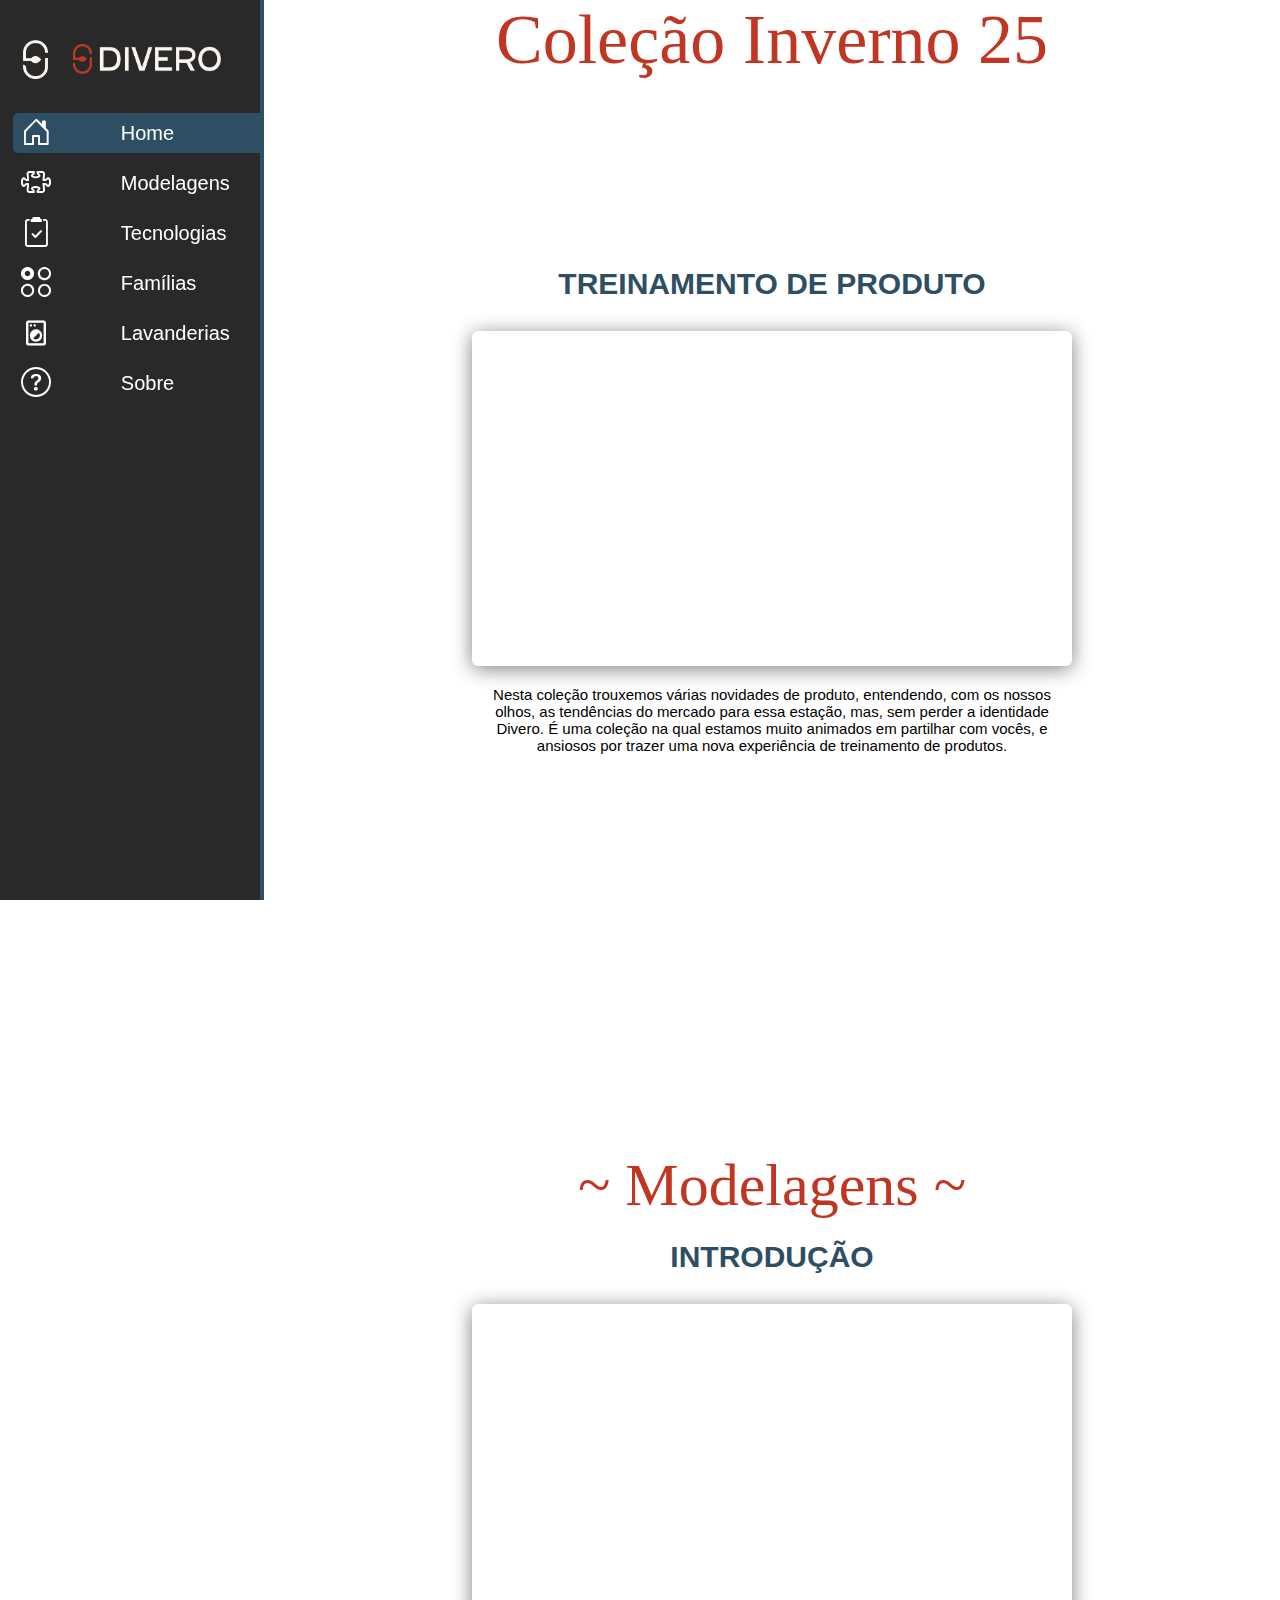
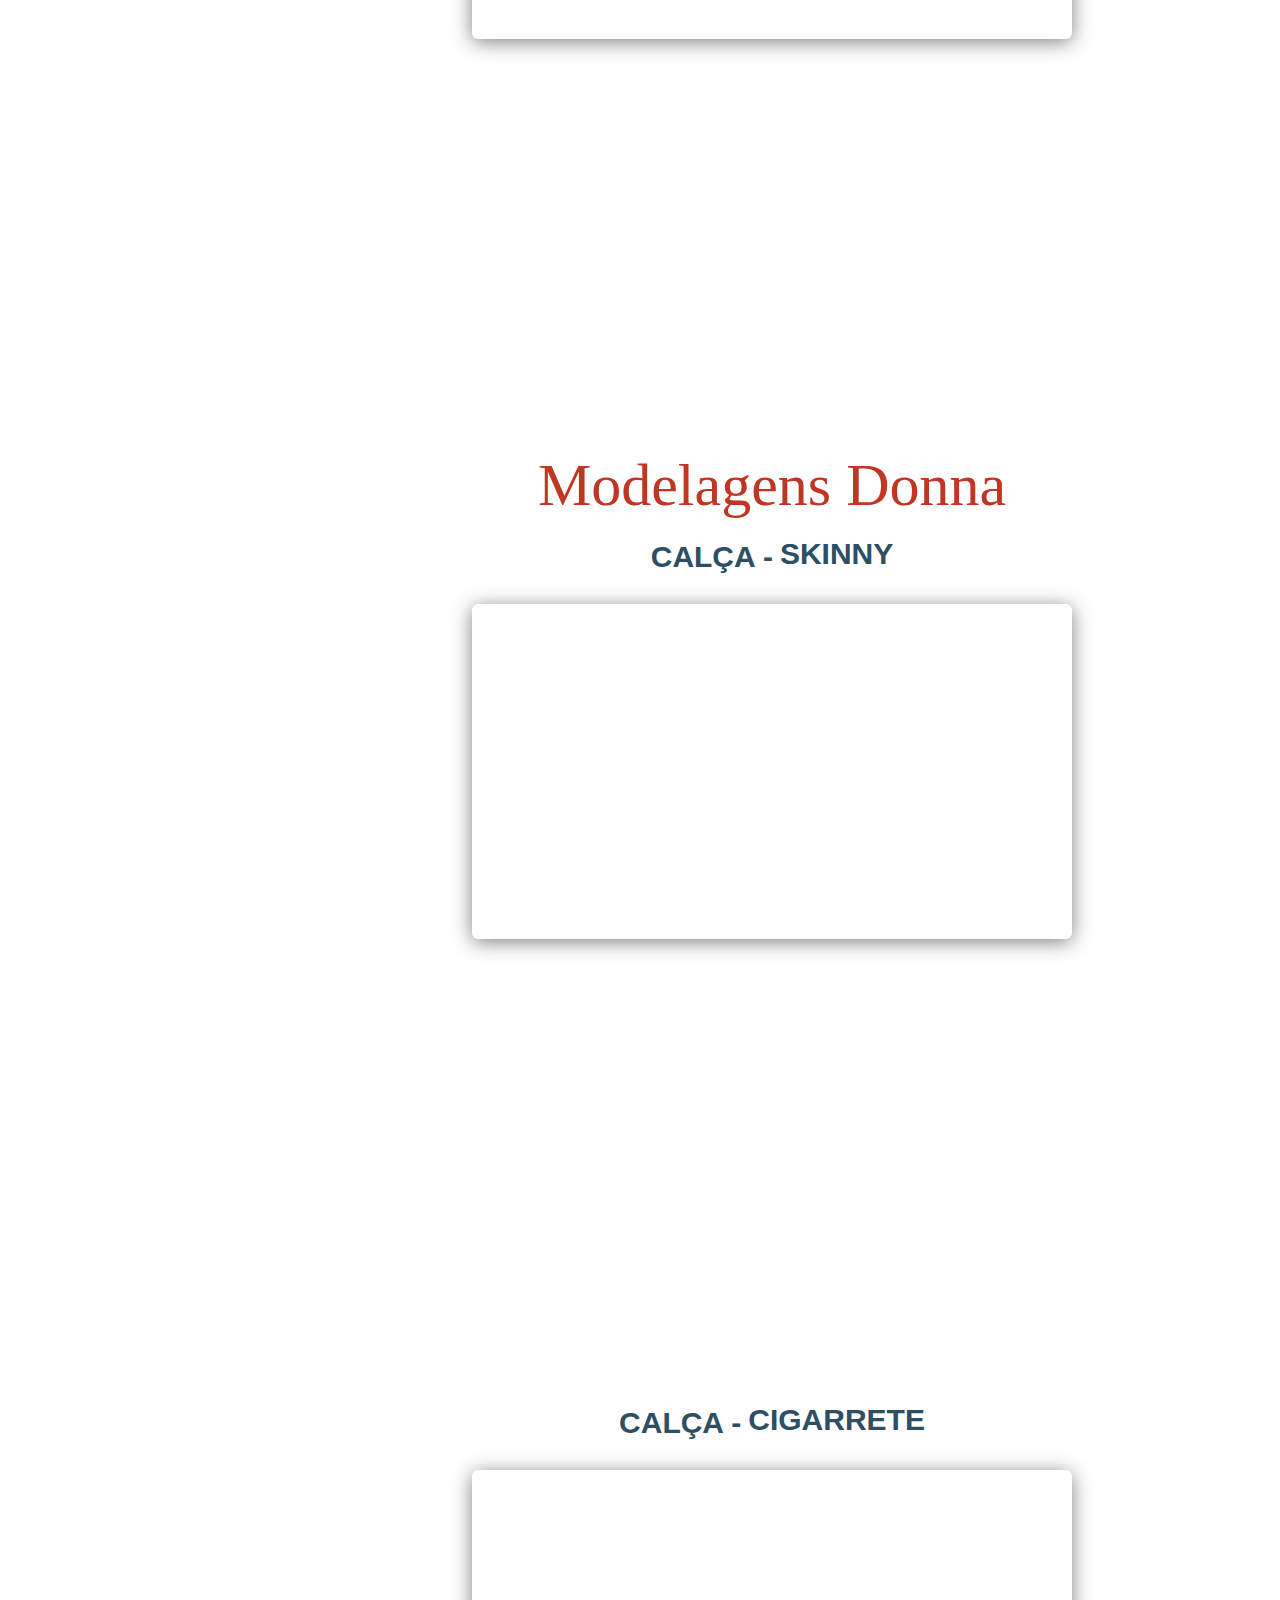
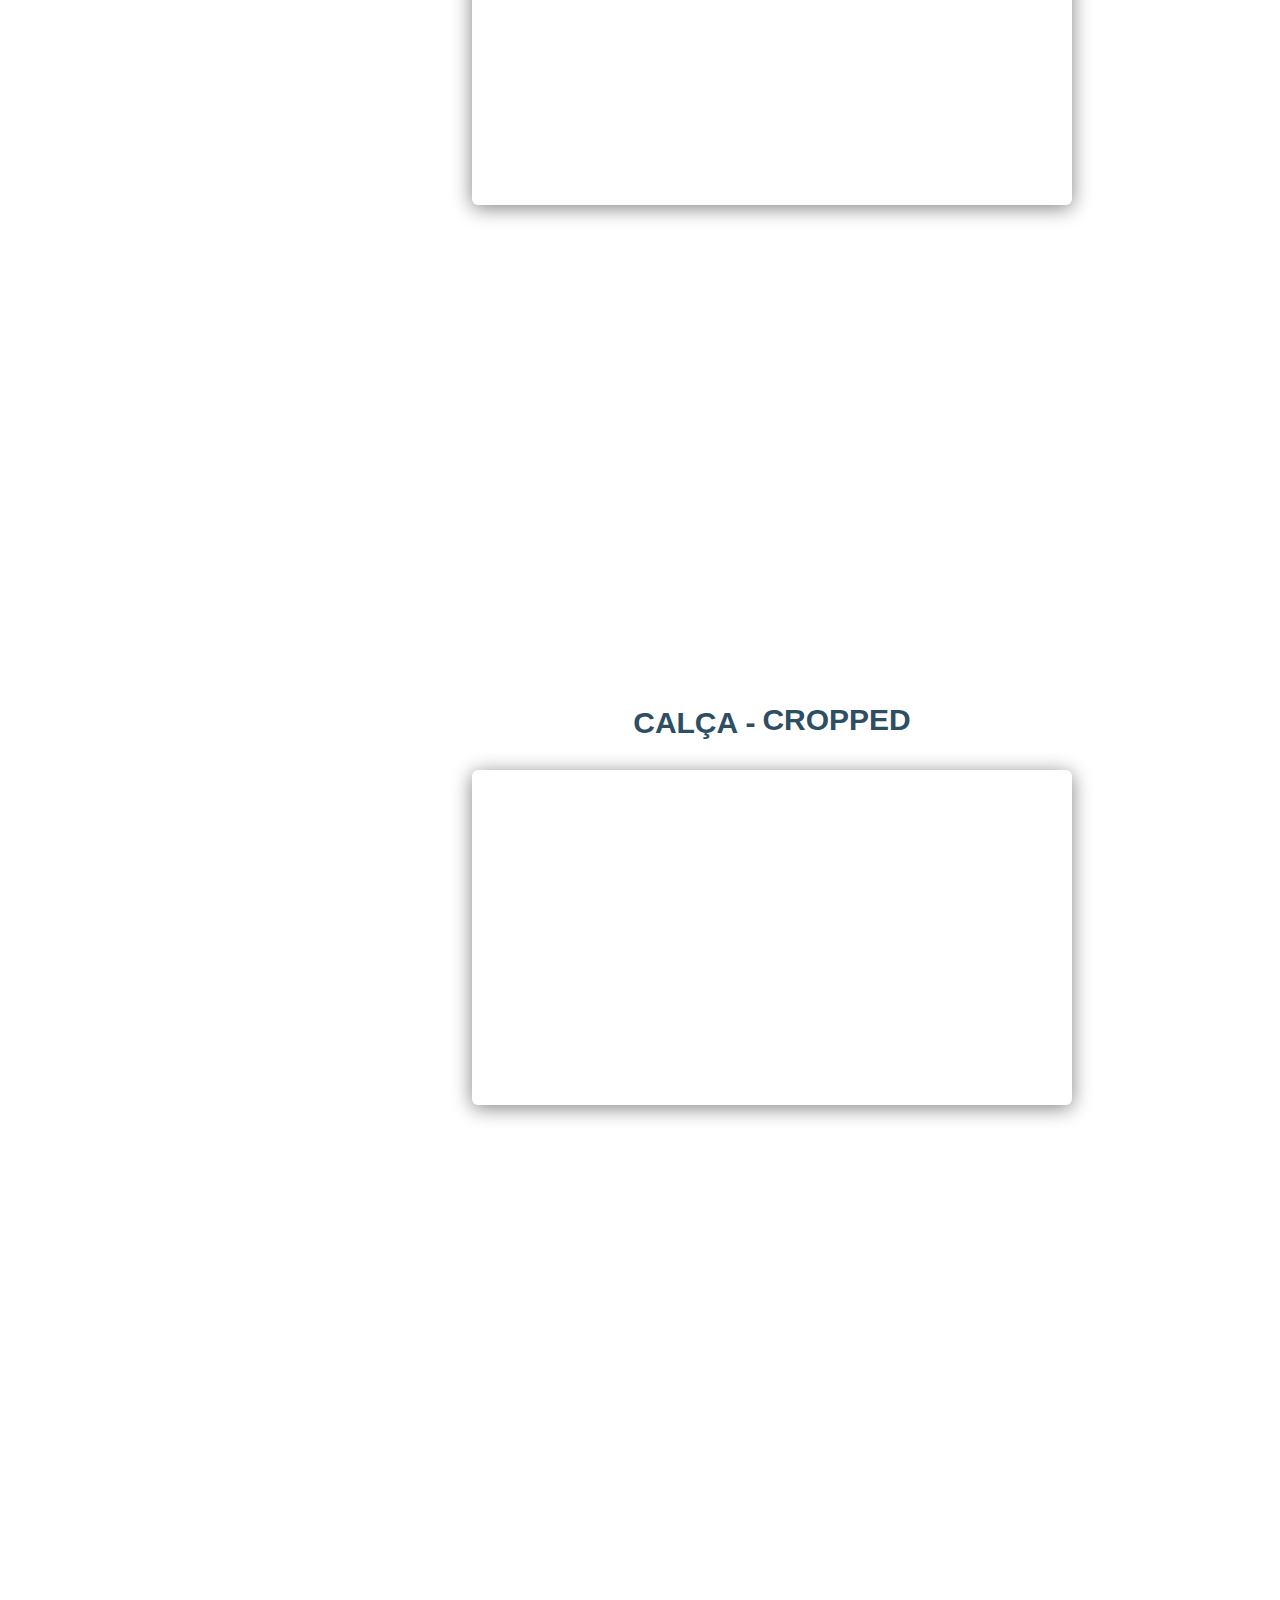
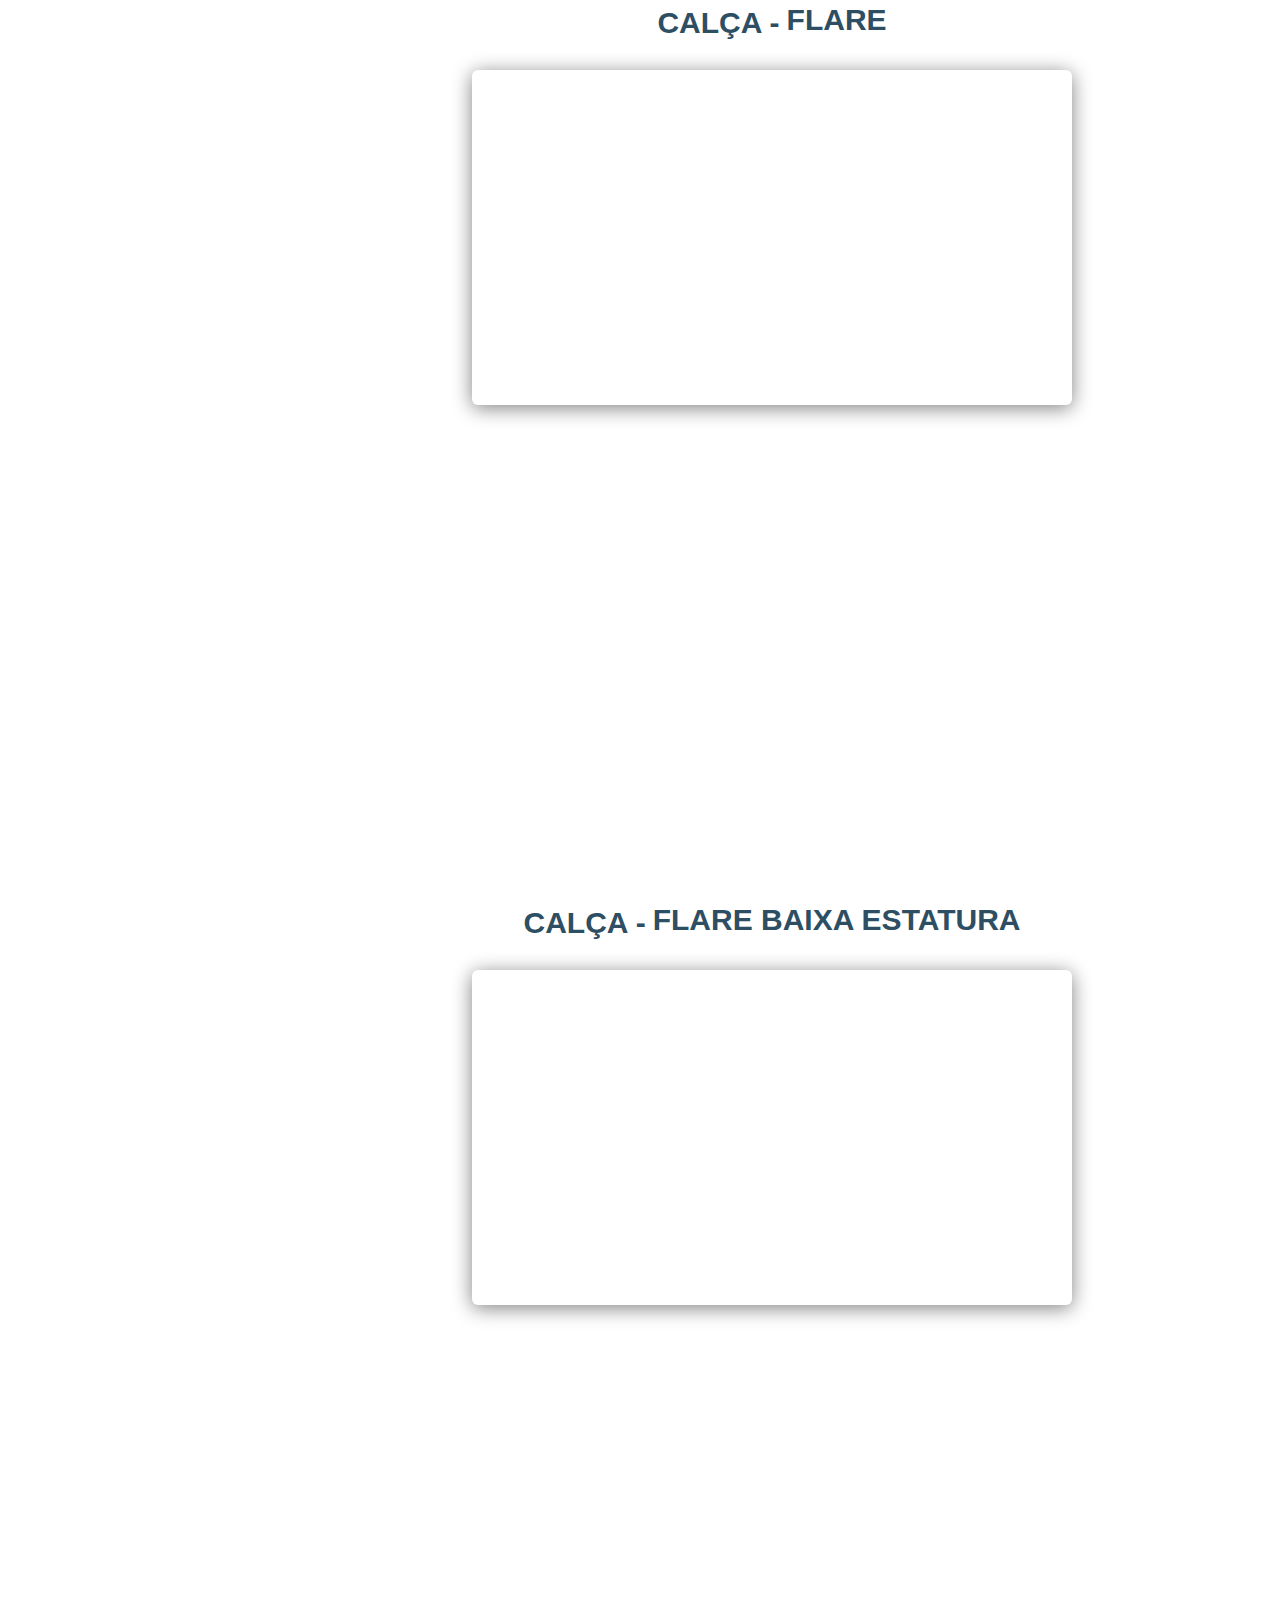
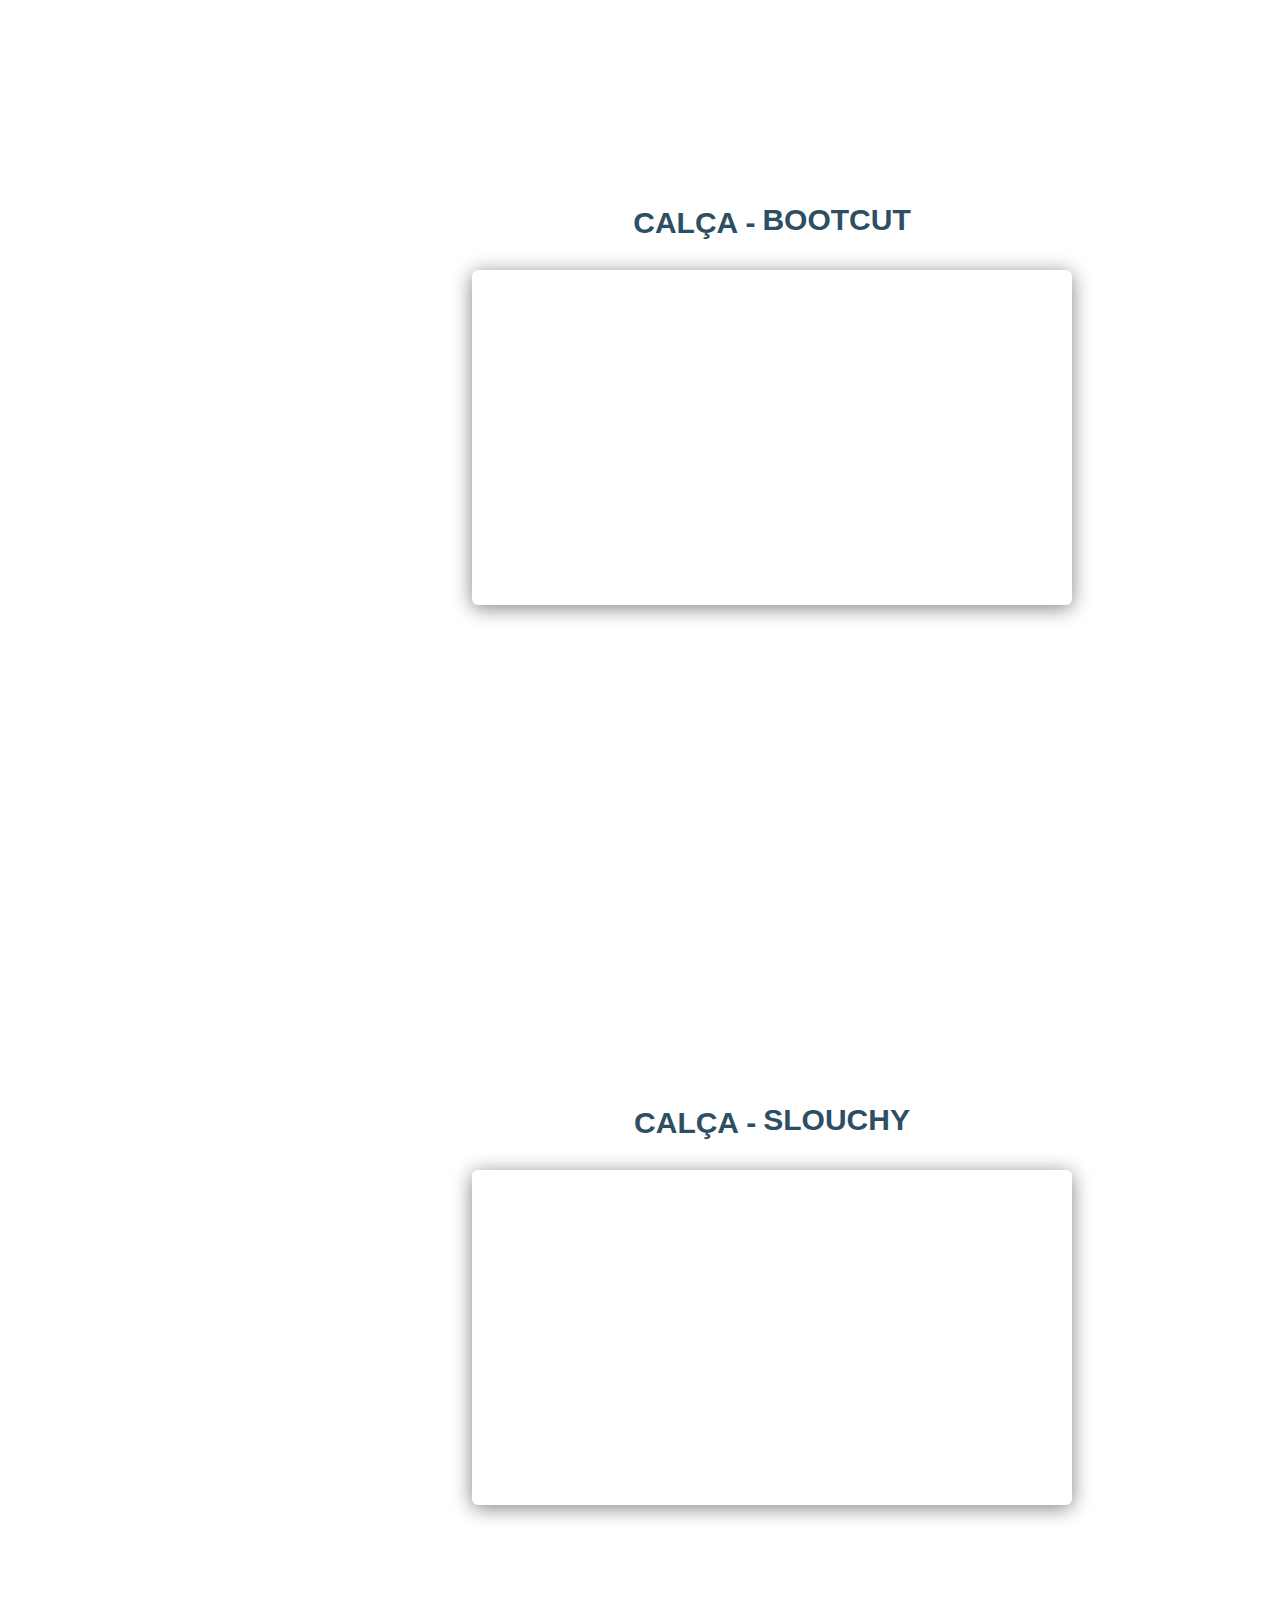
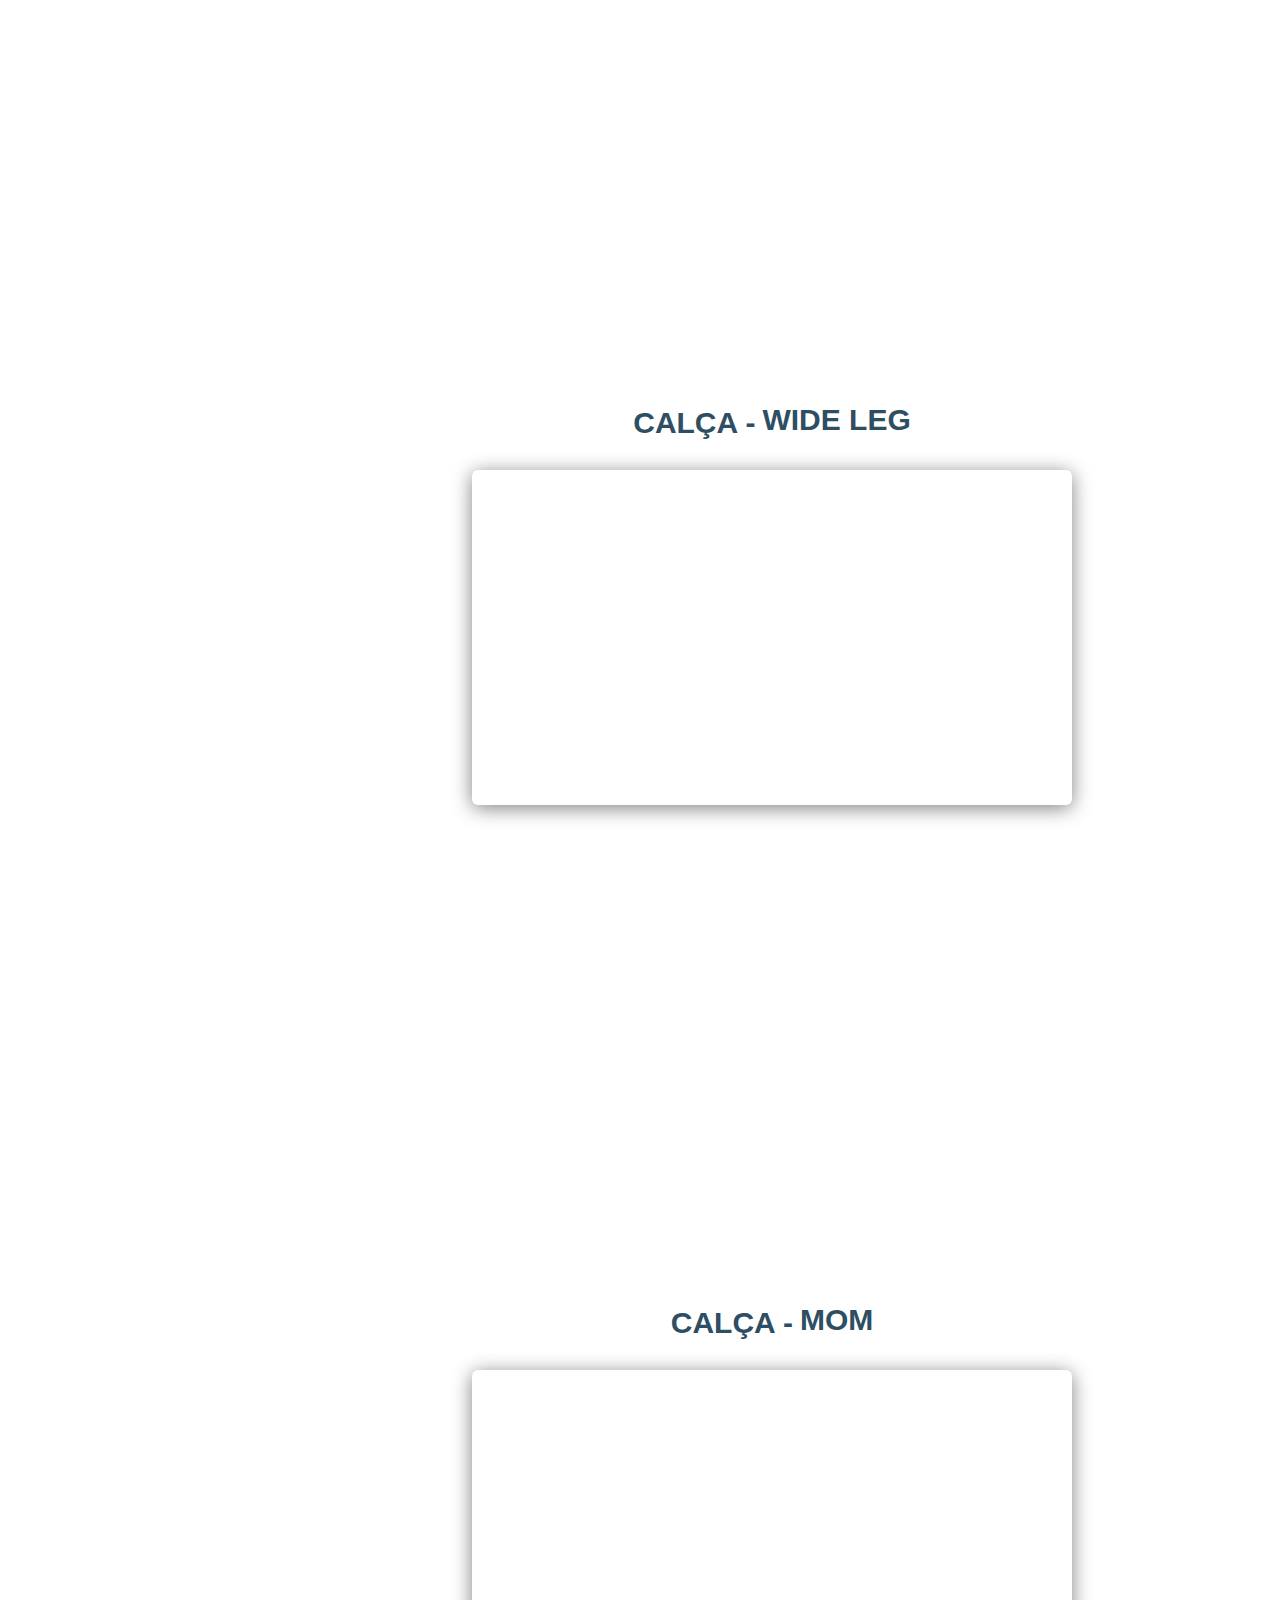
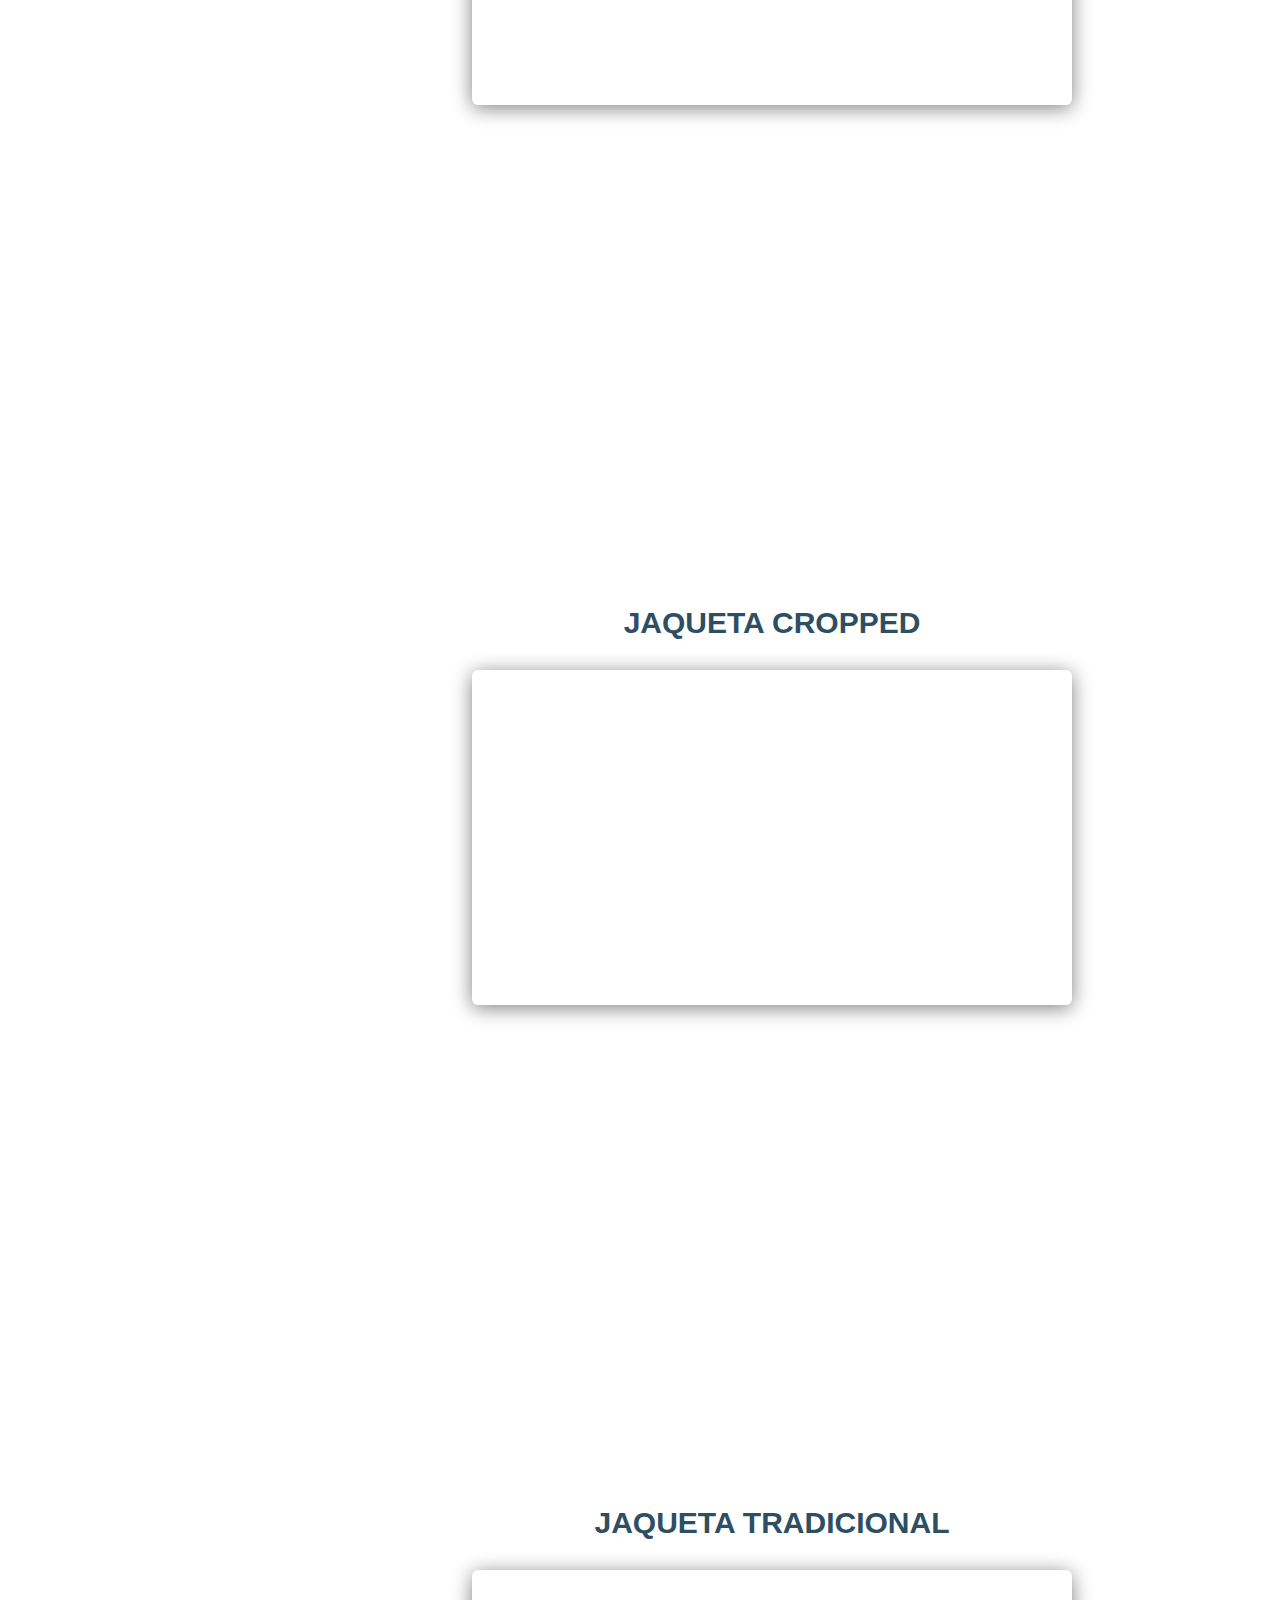
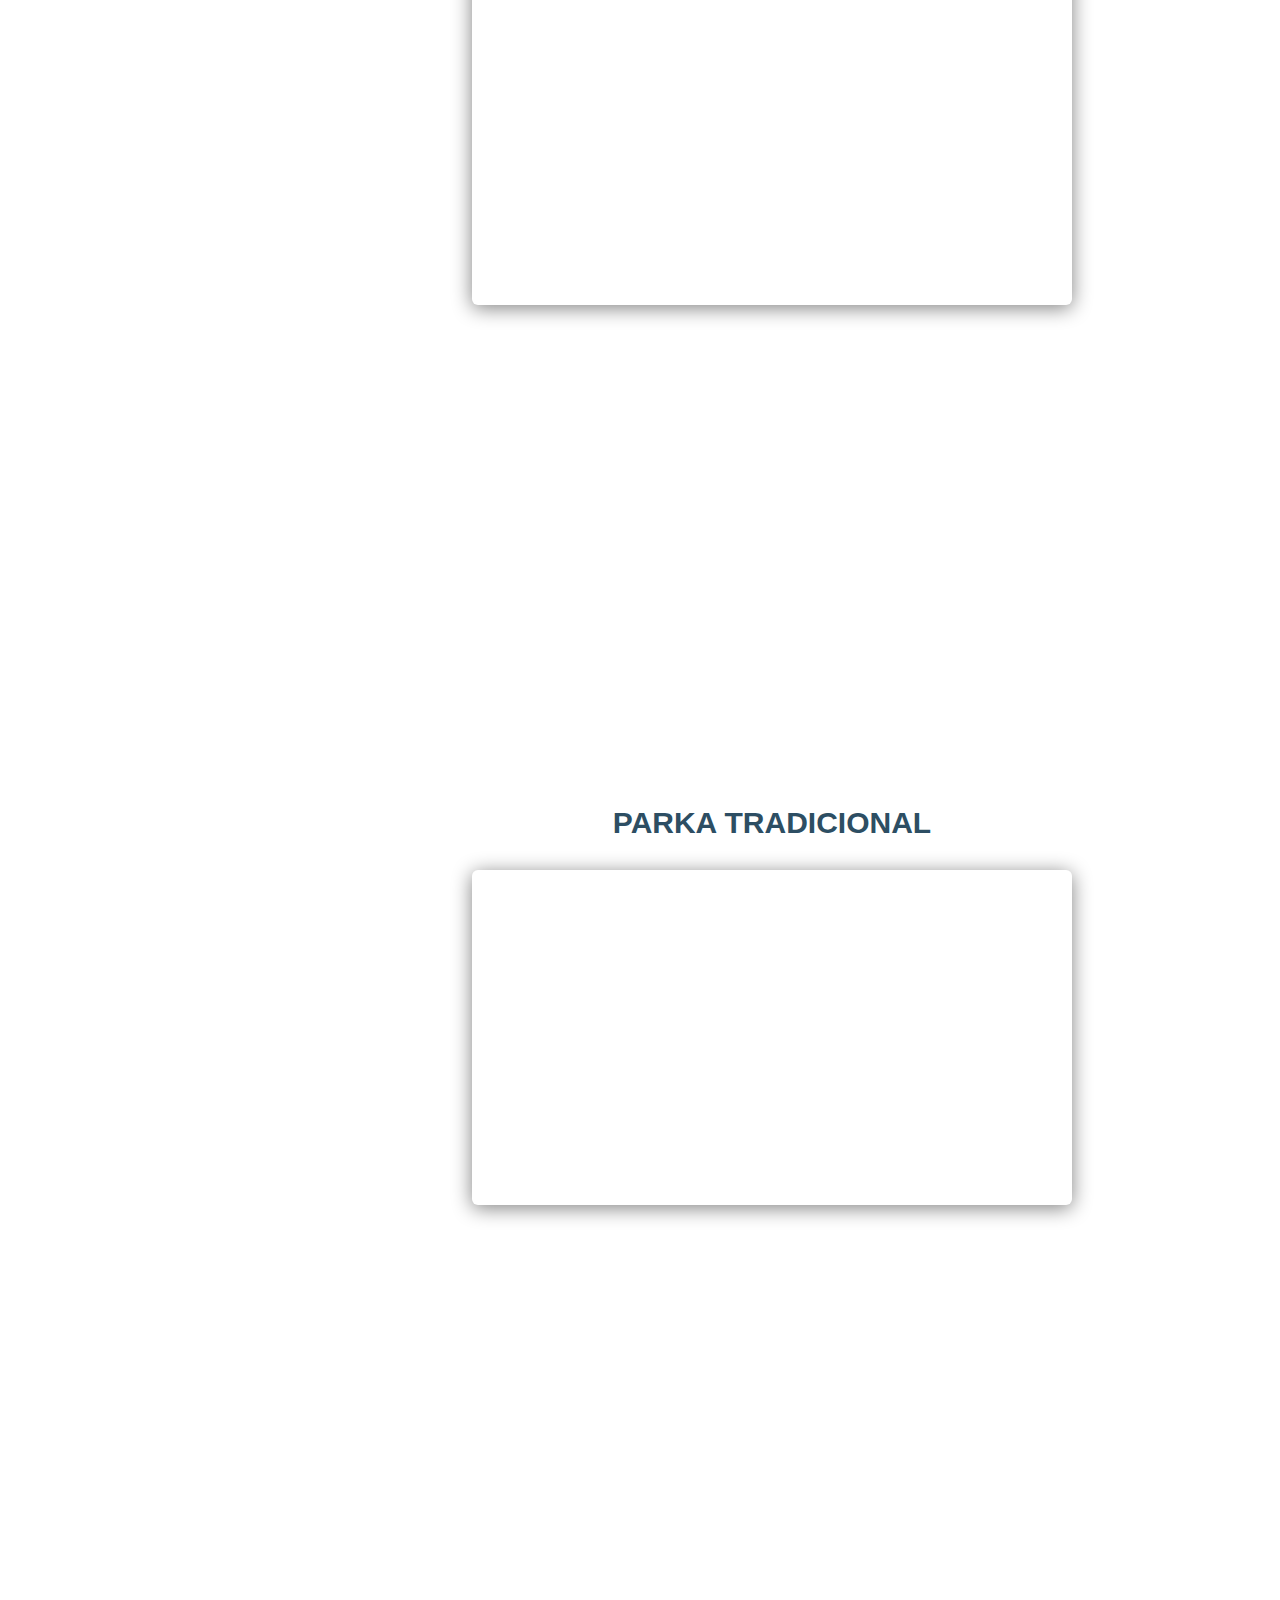
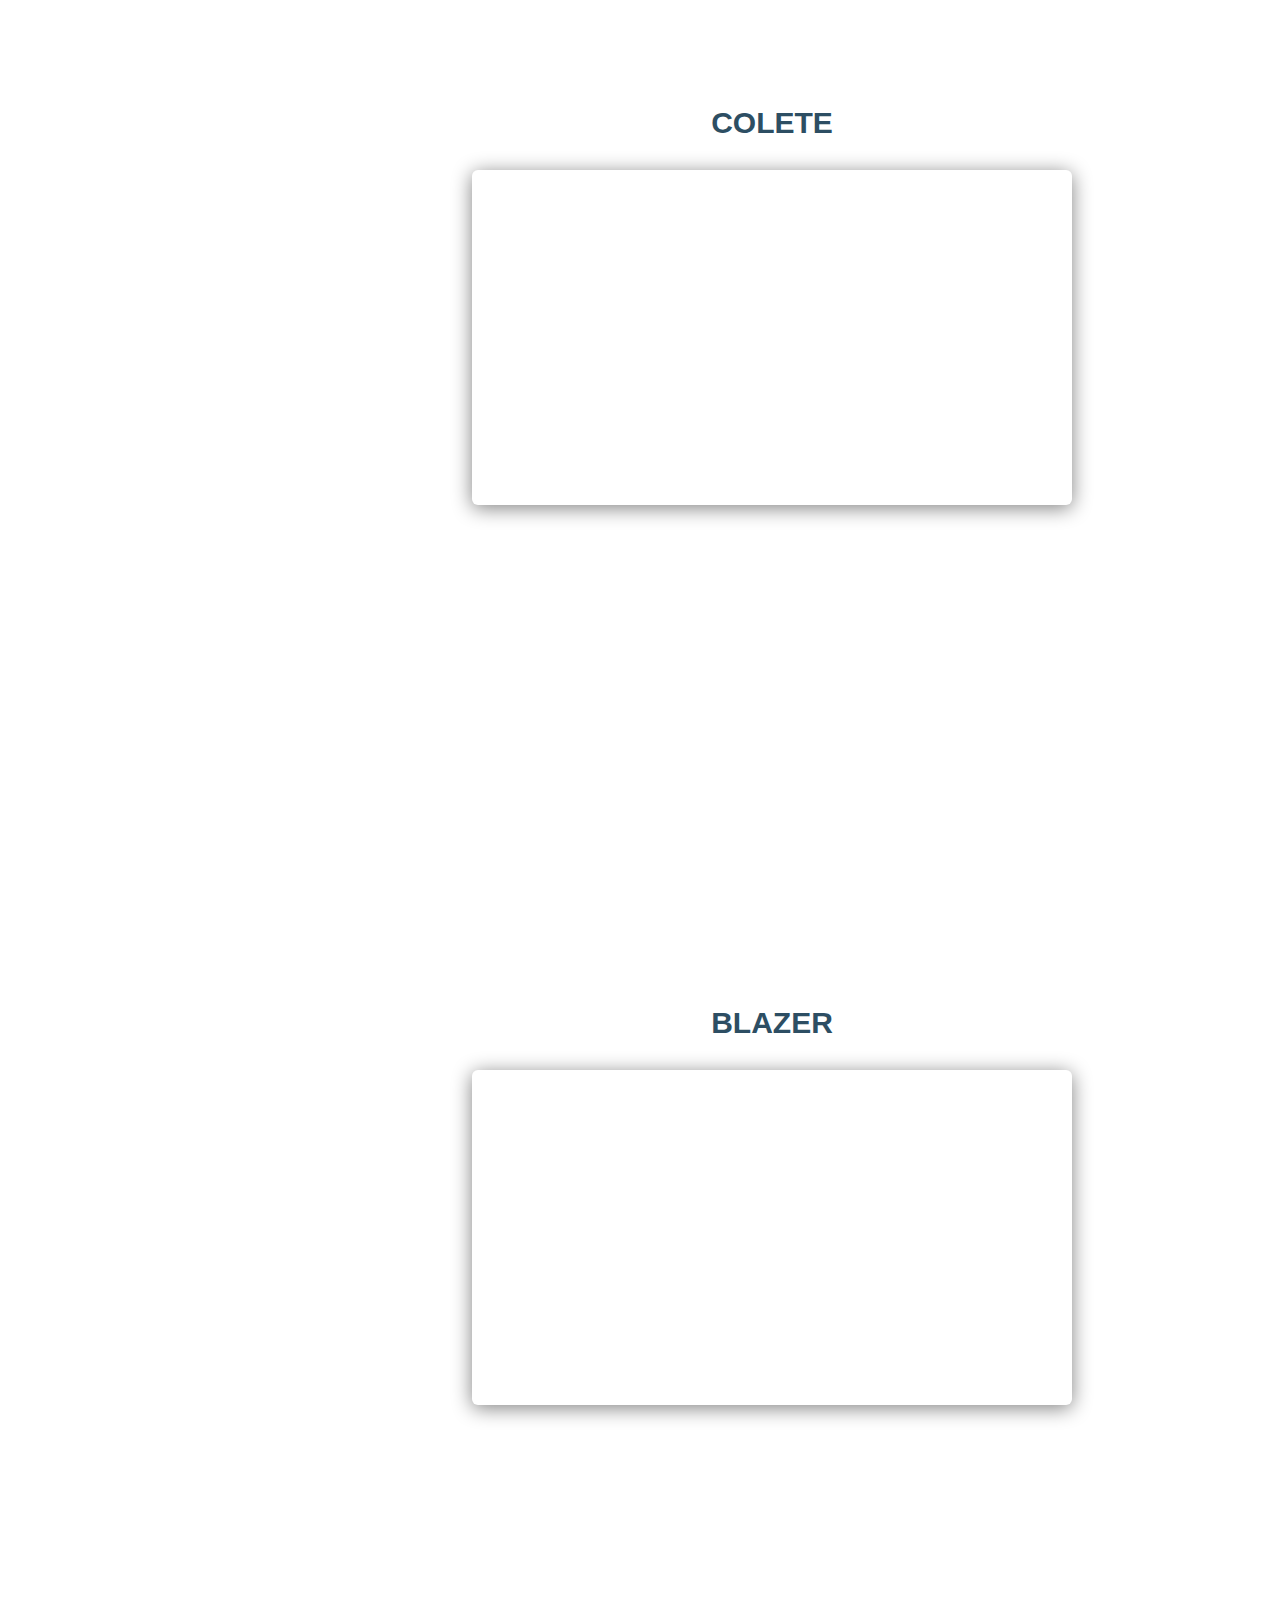
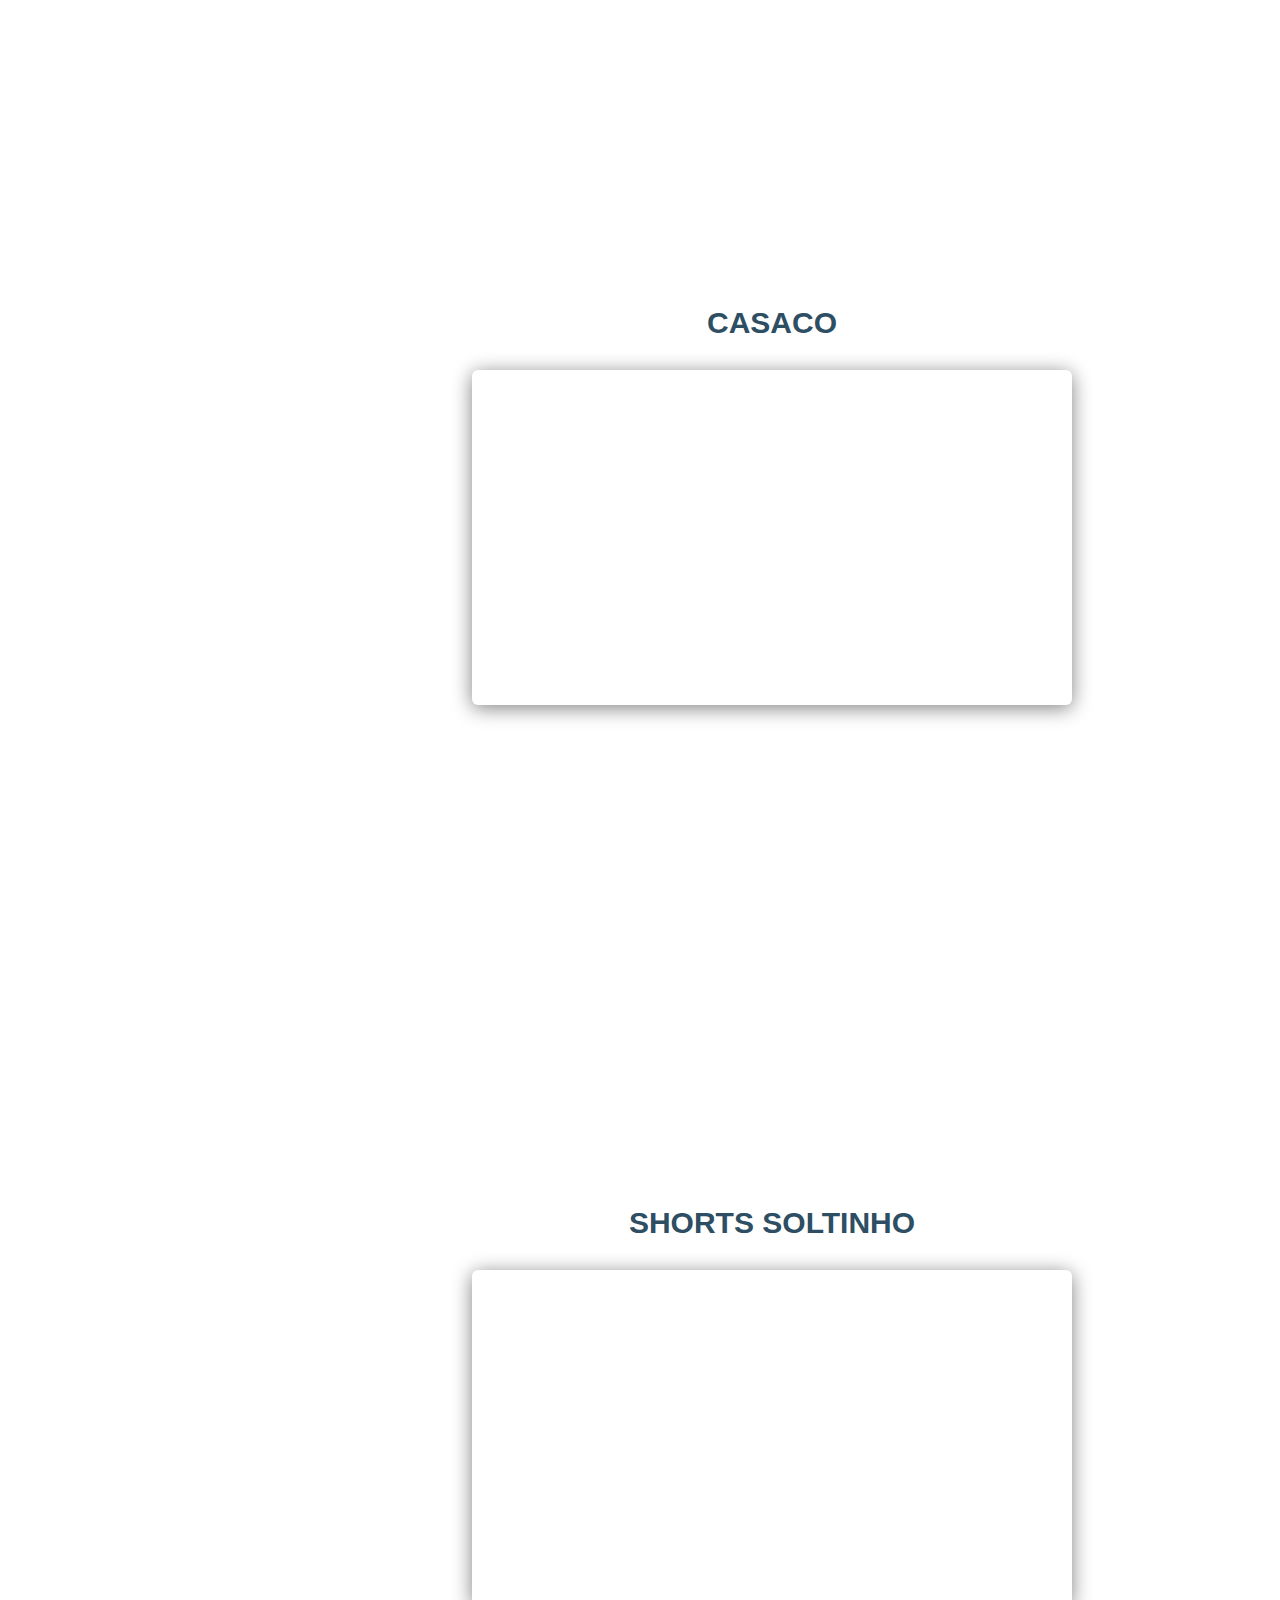
==== commit 3d08eda3: "ok" ====
--- a/index.html
+++ b/index.html
@@ -7,15 +7,15 @@
     <link rel="stylesheet" href="https://cdn.jsdelivr.net/npm/bootstrap-icons@1.11.3/font/bootstrap-icons.min.css">
     <link rel="stylesheet" href="https://fonts.googleapis.com/css2?family=Material+Symbols+Outlined:opsz,wght,FILL,GRAD@20 48,100 700,0 1,-50 200" />
     <link rel="icon" type="image/webp" href=" /imagens/Fav-Divero.webp" />
-    <link rel="stylesheet" href="/css/style.css">
-    <link rel="stylesheet" href="/css/conteudo.css">
-    <link rel="stylesheet" href="/css/menu_mobile.css">
-    <link rel="stylesheet" href="/css/responsivo.css">
-    <link rel="stylesheet" href="/css/pesquisar.css">
-    <script src="/js/expadir-itens_menu.js" defer></script>
-    <script src="/js/menu.js" defer></script>
-    <script src="/js/itemMenu.js" defer></script>
-    <script src="/js/adicionais.js"></script>
+    <link rel="stylesheet" href="css/style.css">
+    <link rel="stylesheet" href="css/conteudo.css">
+    <link rel="stylesheet" href="css/menu_mobile.css">
+    <link rel="stylesheet" href="css/responsivo.css">
+    <link rel="stylesheet" href="css/pesquisar.css">
+    <script src="js/expadir-iten_menu.js" defer></script>
+    <script src="js/menu.js" defer></script>
+    <script src="js/itemMenu.js" defer></script>
+    <script src="js/adicionais.js"></script>
     <title>Treinamento Divero</title>
 </head>
 <body>
@@ -24,8 +24,8 @@
     </div>
     <nav class="menu-lateral">
         <div class="btn-expandir" id="btnExp">
-            <a href="#home"><img class="menuLogo" src="/imagens/Simbolo_20 cópia 2.png" alt="Divero"></a>
-            <a href="#home"><img class="logo-divero" src="/imagens/logo-divero.png" alt="logo"></a>
+            <a href="#home"><img class="menuLogo" src="imagens/Simbolo_20 cópia 2.png" alt="Divero"></a>
+            <a href="#home"><img class="logo-divero" src="imagens/logo-divero.png" alt="logo"></a>
         </div>
         <ul>
             <li class="item-menu ativo">
@@ -1320,7 +1320,7 @@
             <div class="container" style="max-width: 1200px; margin: 0 auto; text-align: center;">
                 <!-- Logo -->
                 <div id="logo" style="margin-top: 20px; margin-bottom: 20px;">
-                    <img src="/imagens/logo-divero.png" alt="Logo Divero Jeans" style="max-width: 200px;">
+                    <img src="imagens/logo-divero.png" alt="Logo Divero Jeans" style="max-width: 200px;">
                 </div>
 
                 <!-- Título e Missão -->
--- a/css/style.css
+++ b/css/style.css
@@ -30,7 +30,7 @@
     left: 0;
     right: 0;
     bottom: 0;
-    background-image: url(/imagens/background.png);
+    background-image: url(imagens/background.png);
     background-repeat: no-repeat;
     background-attachment: fixed;
     background-size: cover;
--- a/css/conteudo.css
+++ b/css/conteudo.css
@@ -1,6 +1,6 @@
 @font-face {
     font-family: cursiva;
-    src: url(/fontes/ArtisoulSignature.ttf);
+    src: url(fontes/ArtisoulSignature.ttf);
 }
 
 strong{
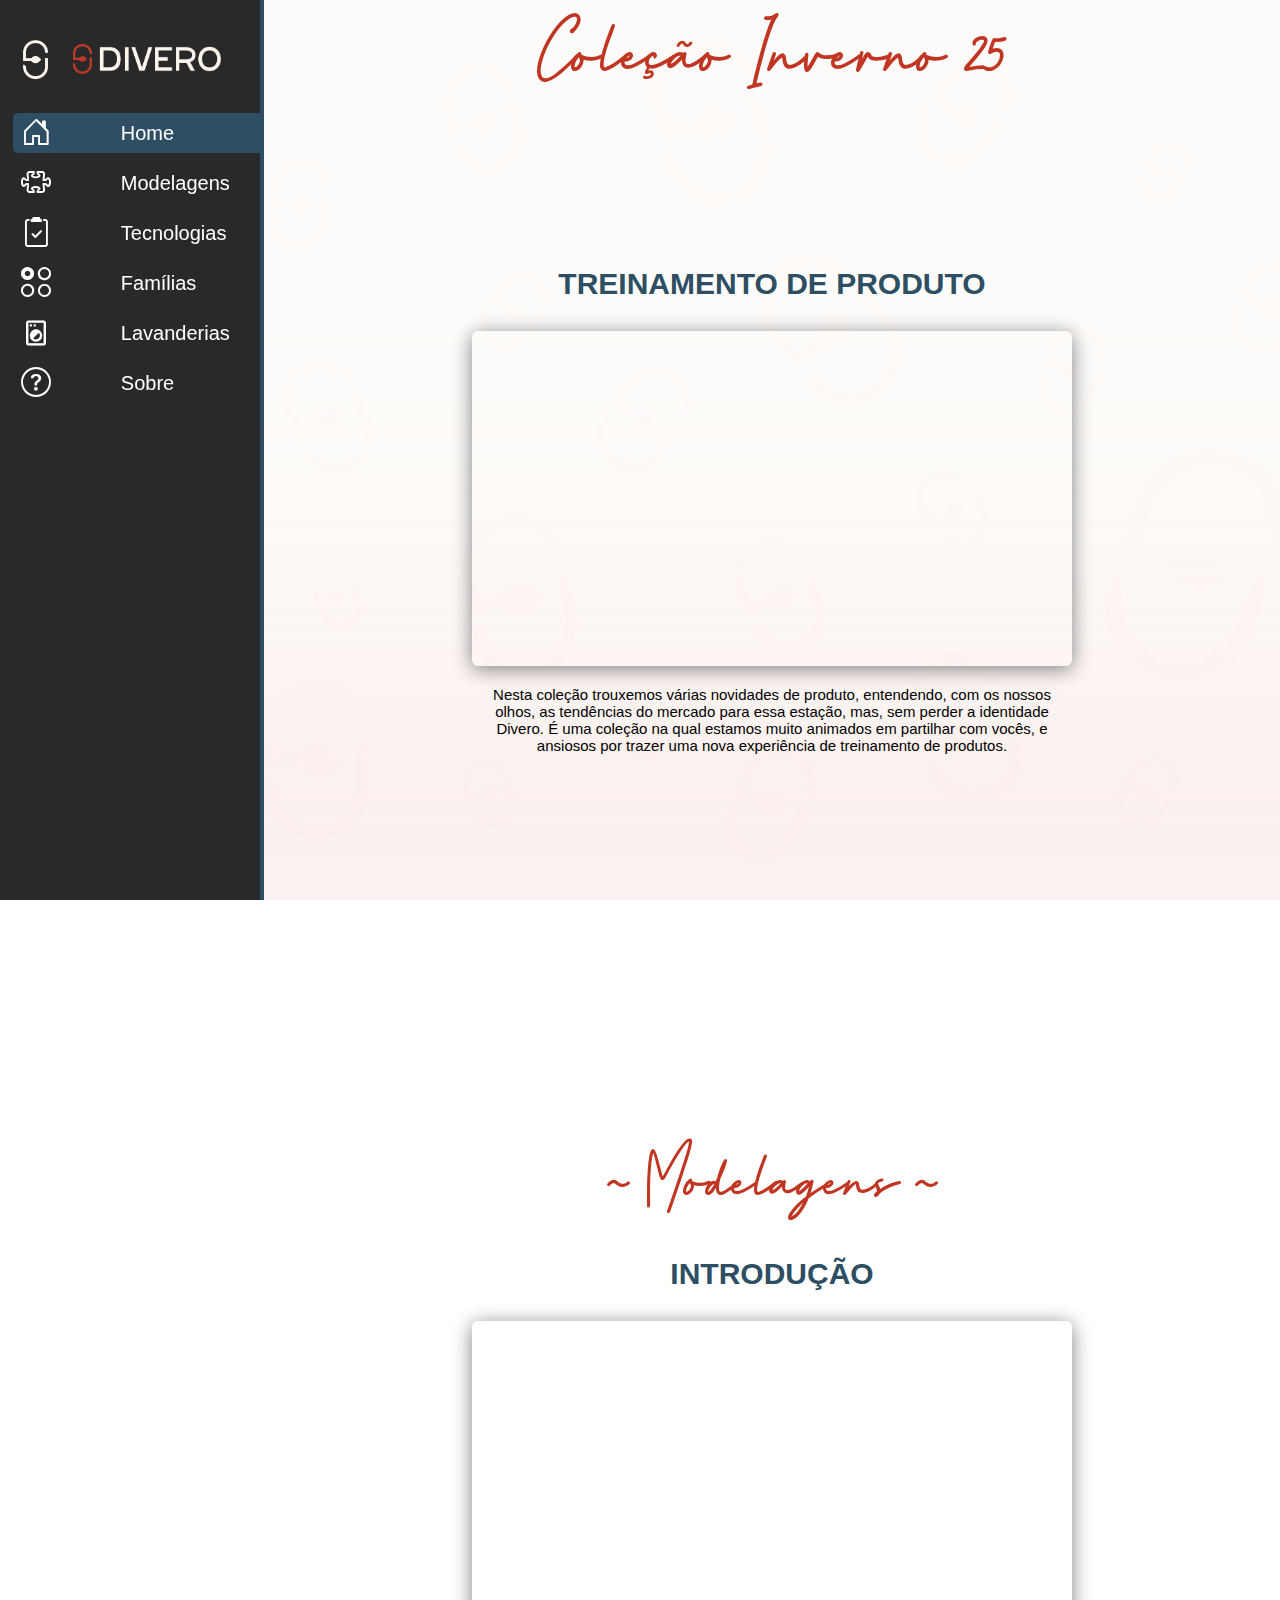
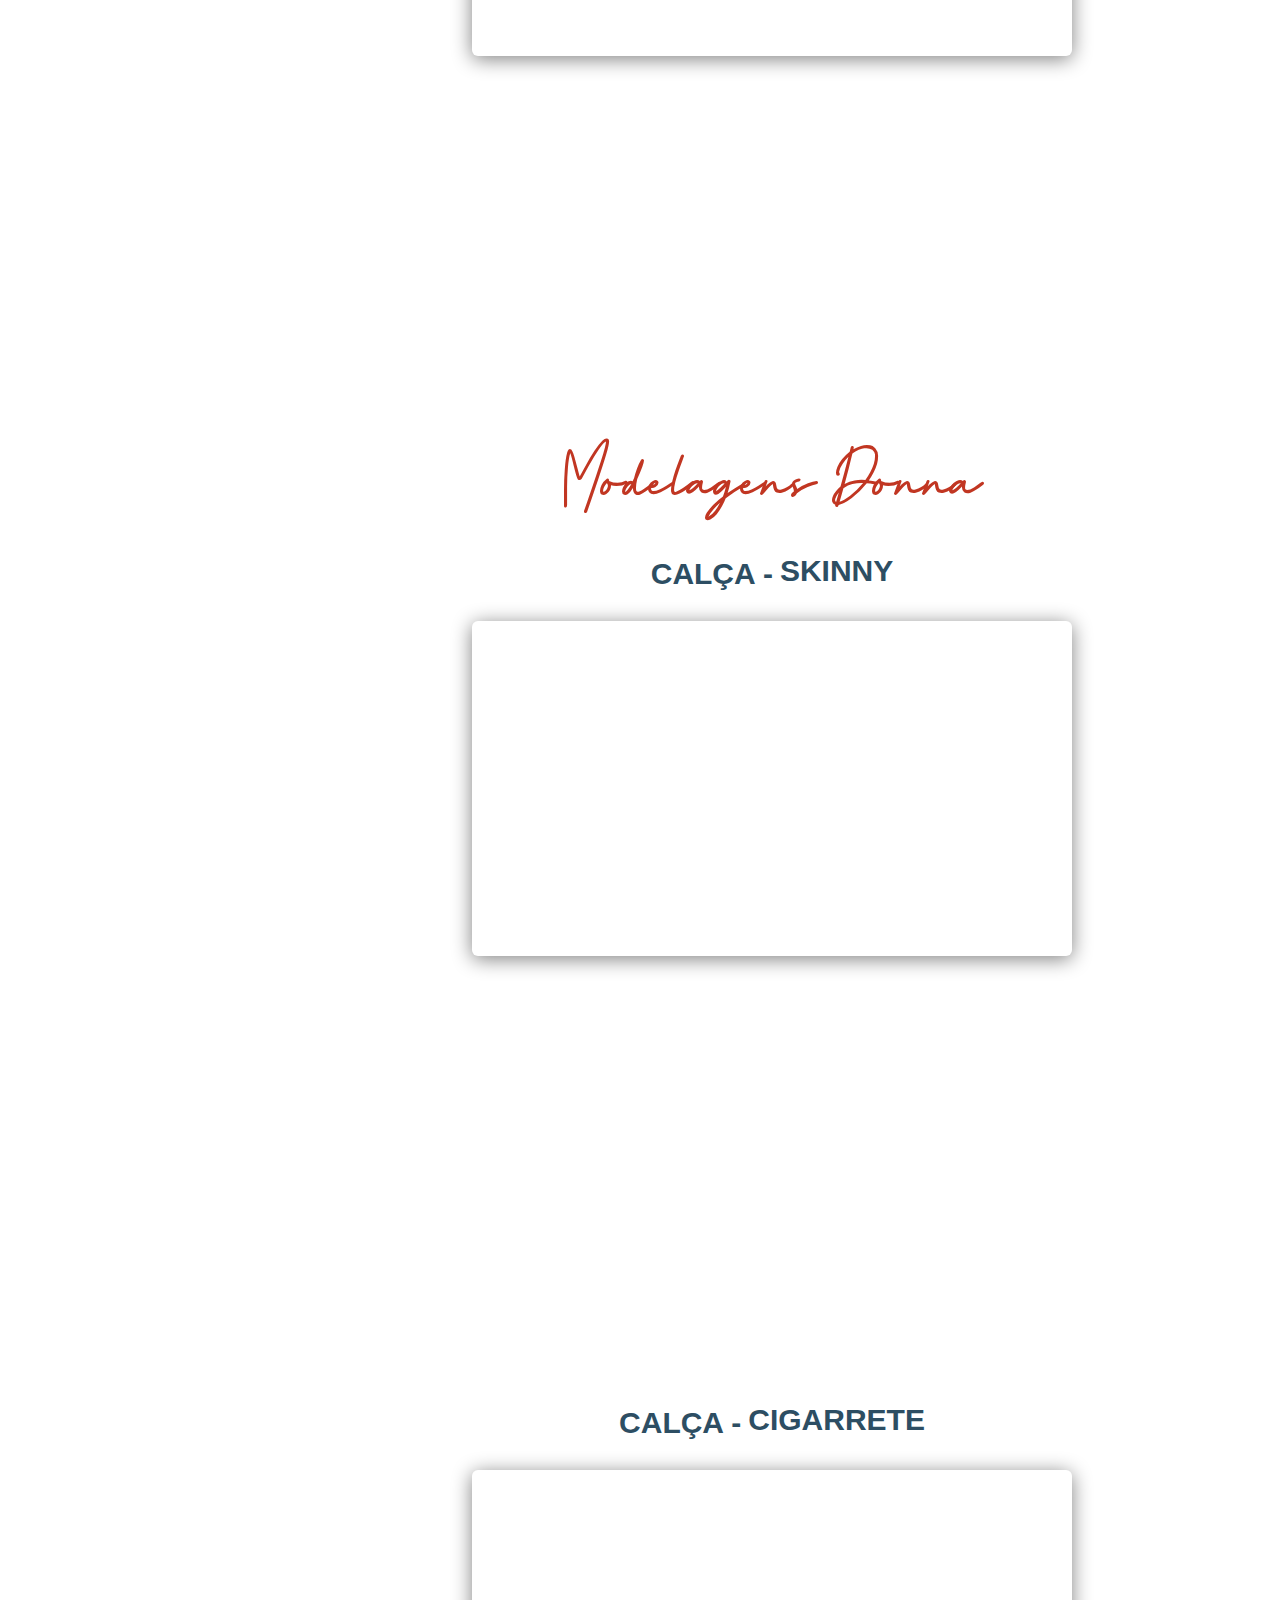
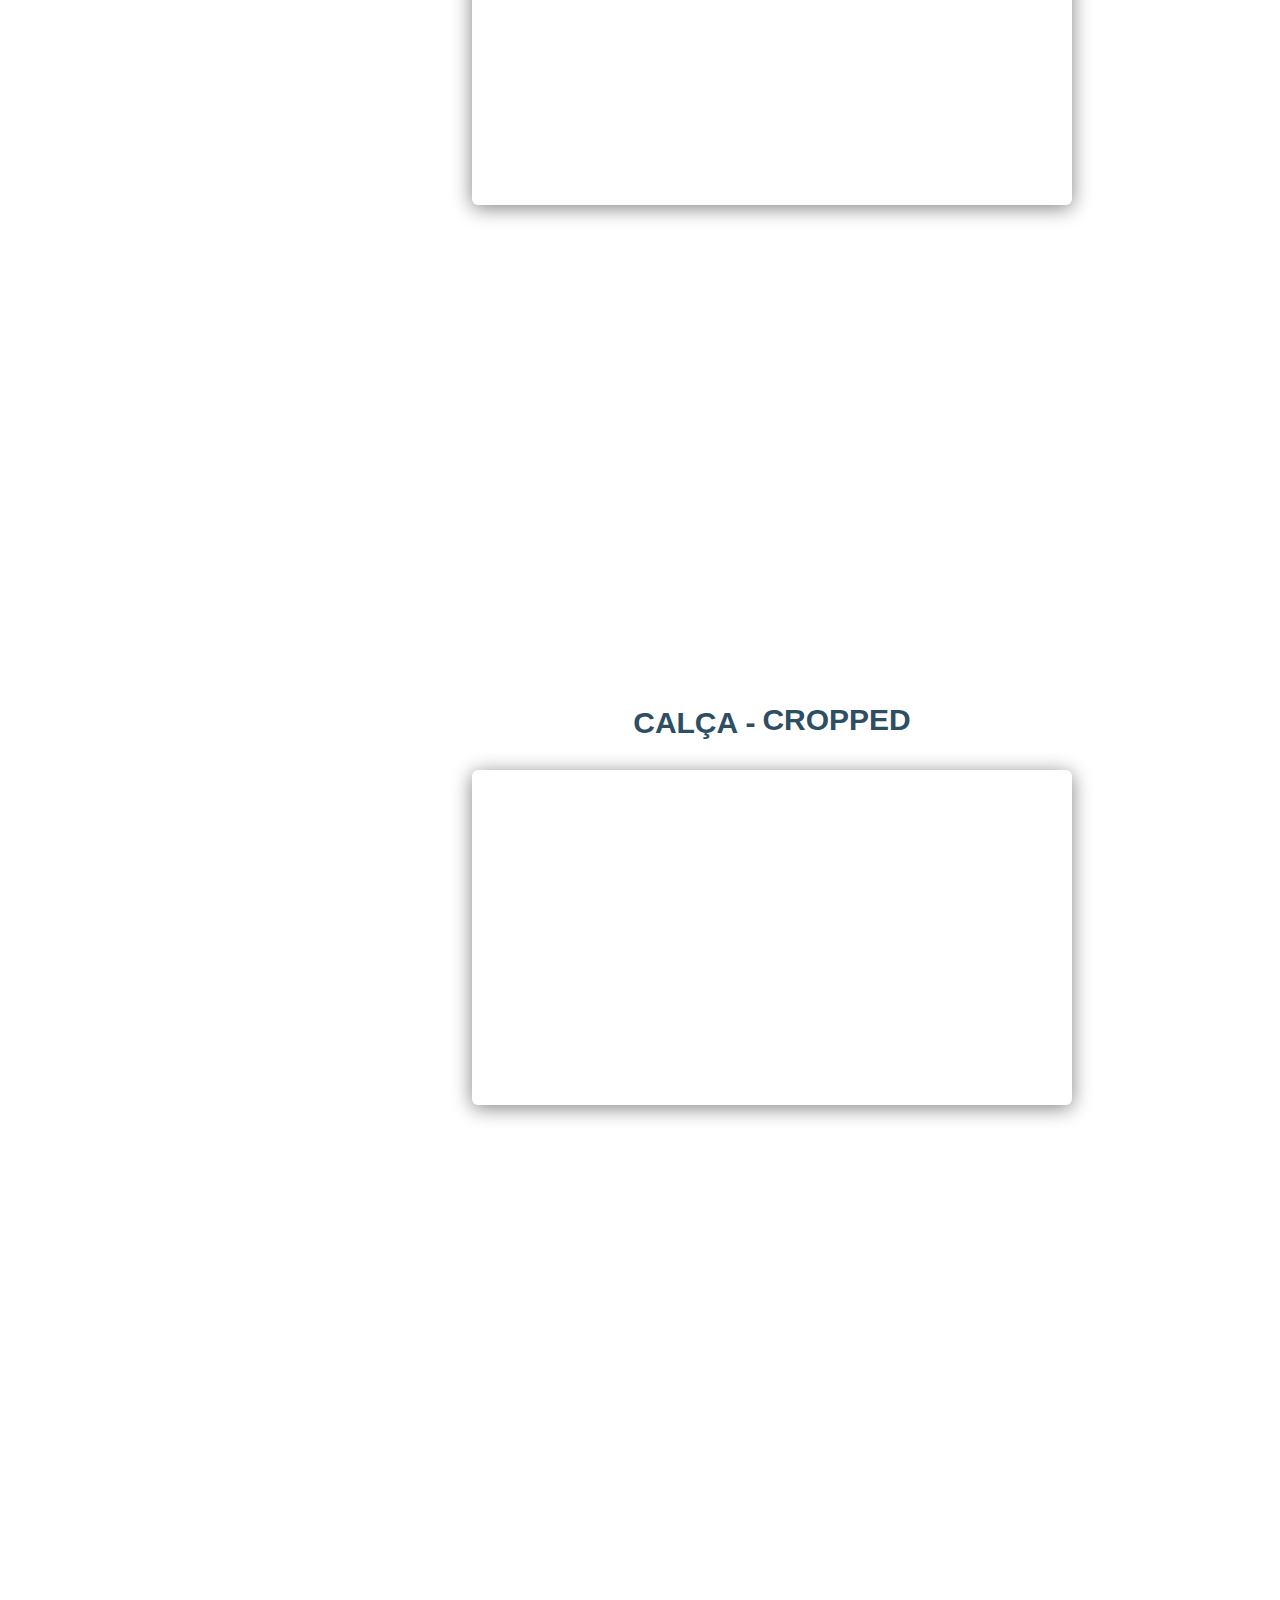
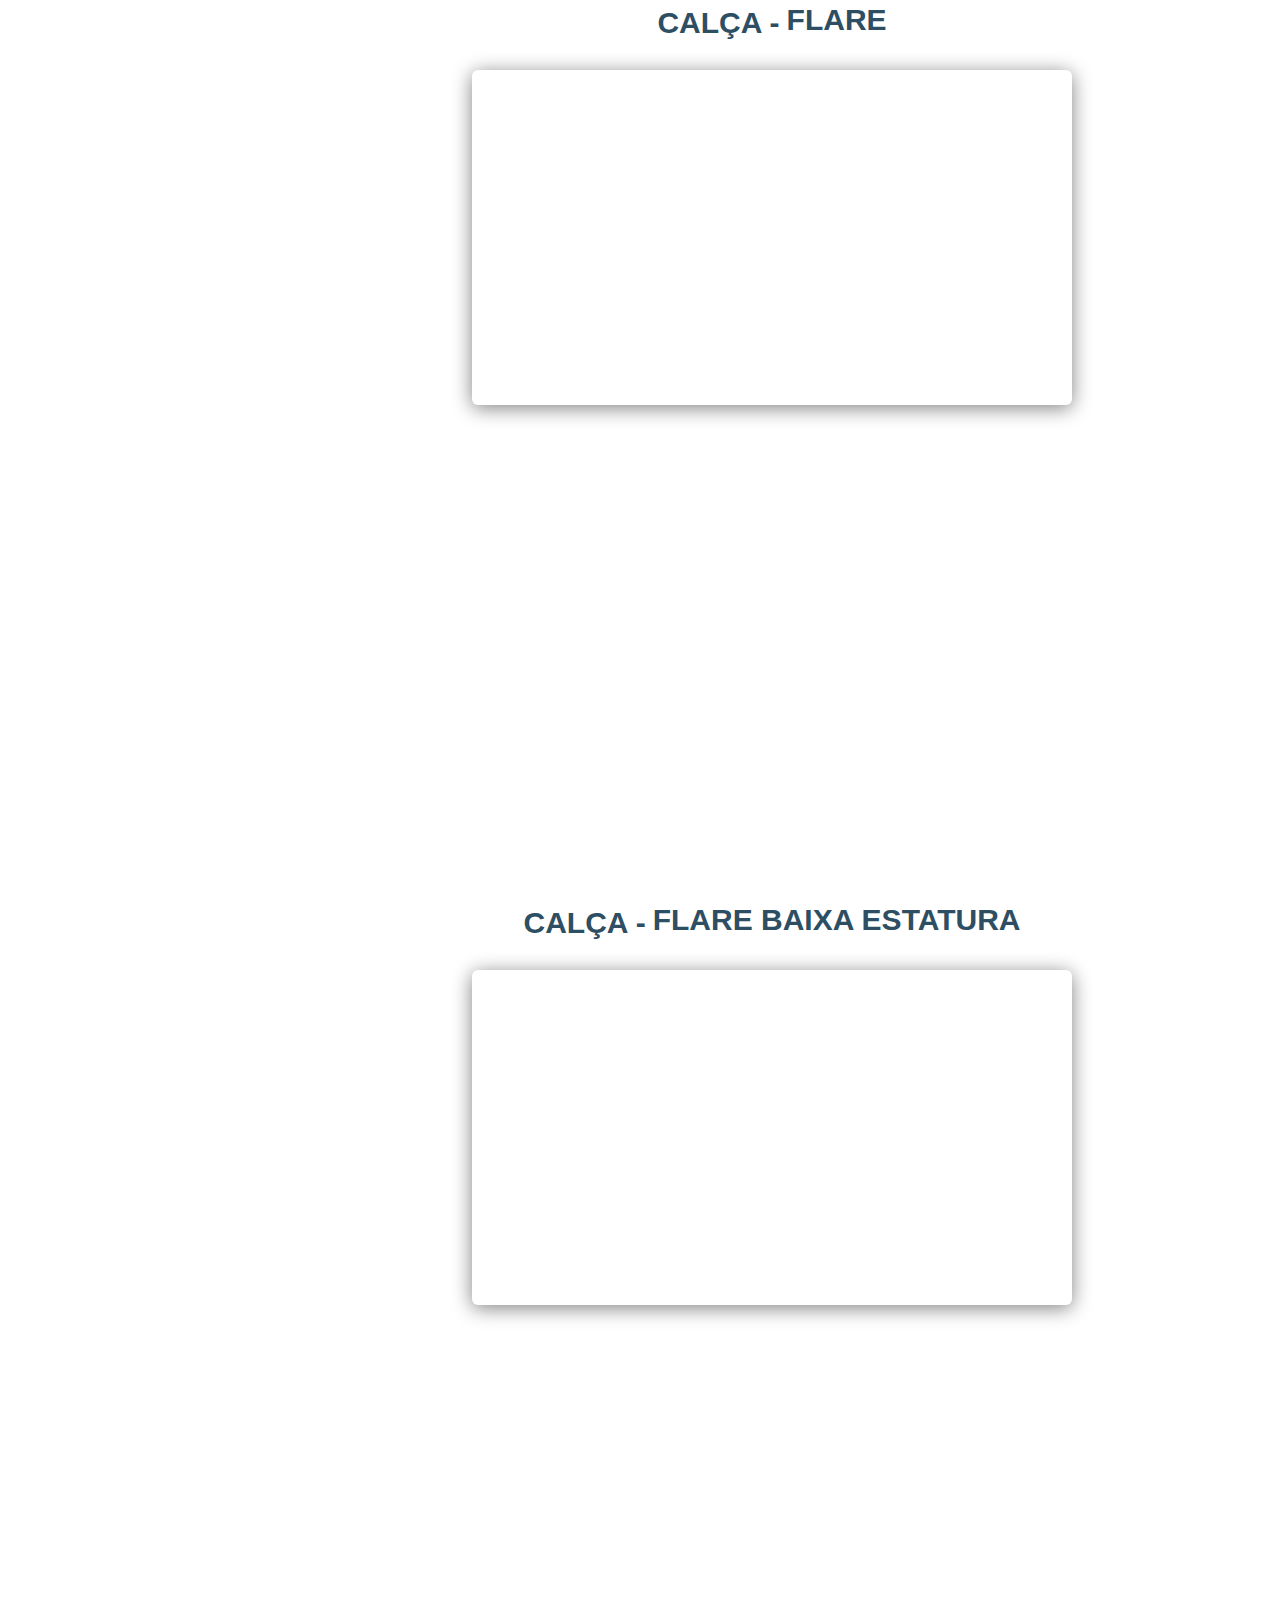
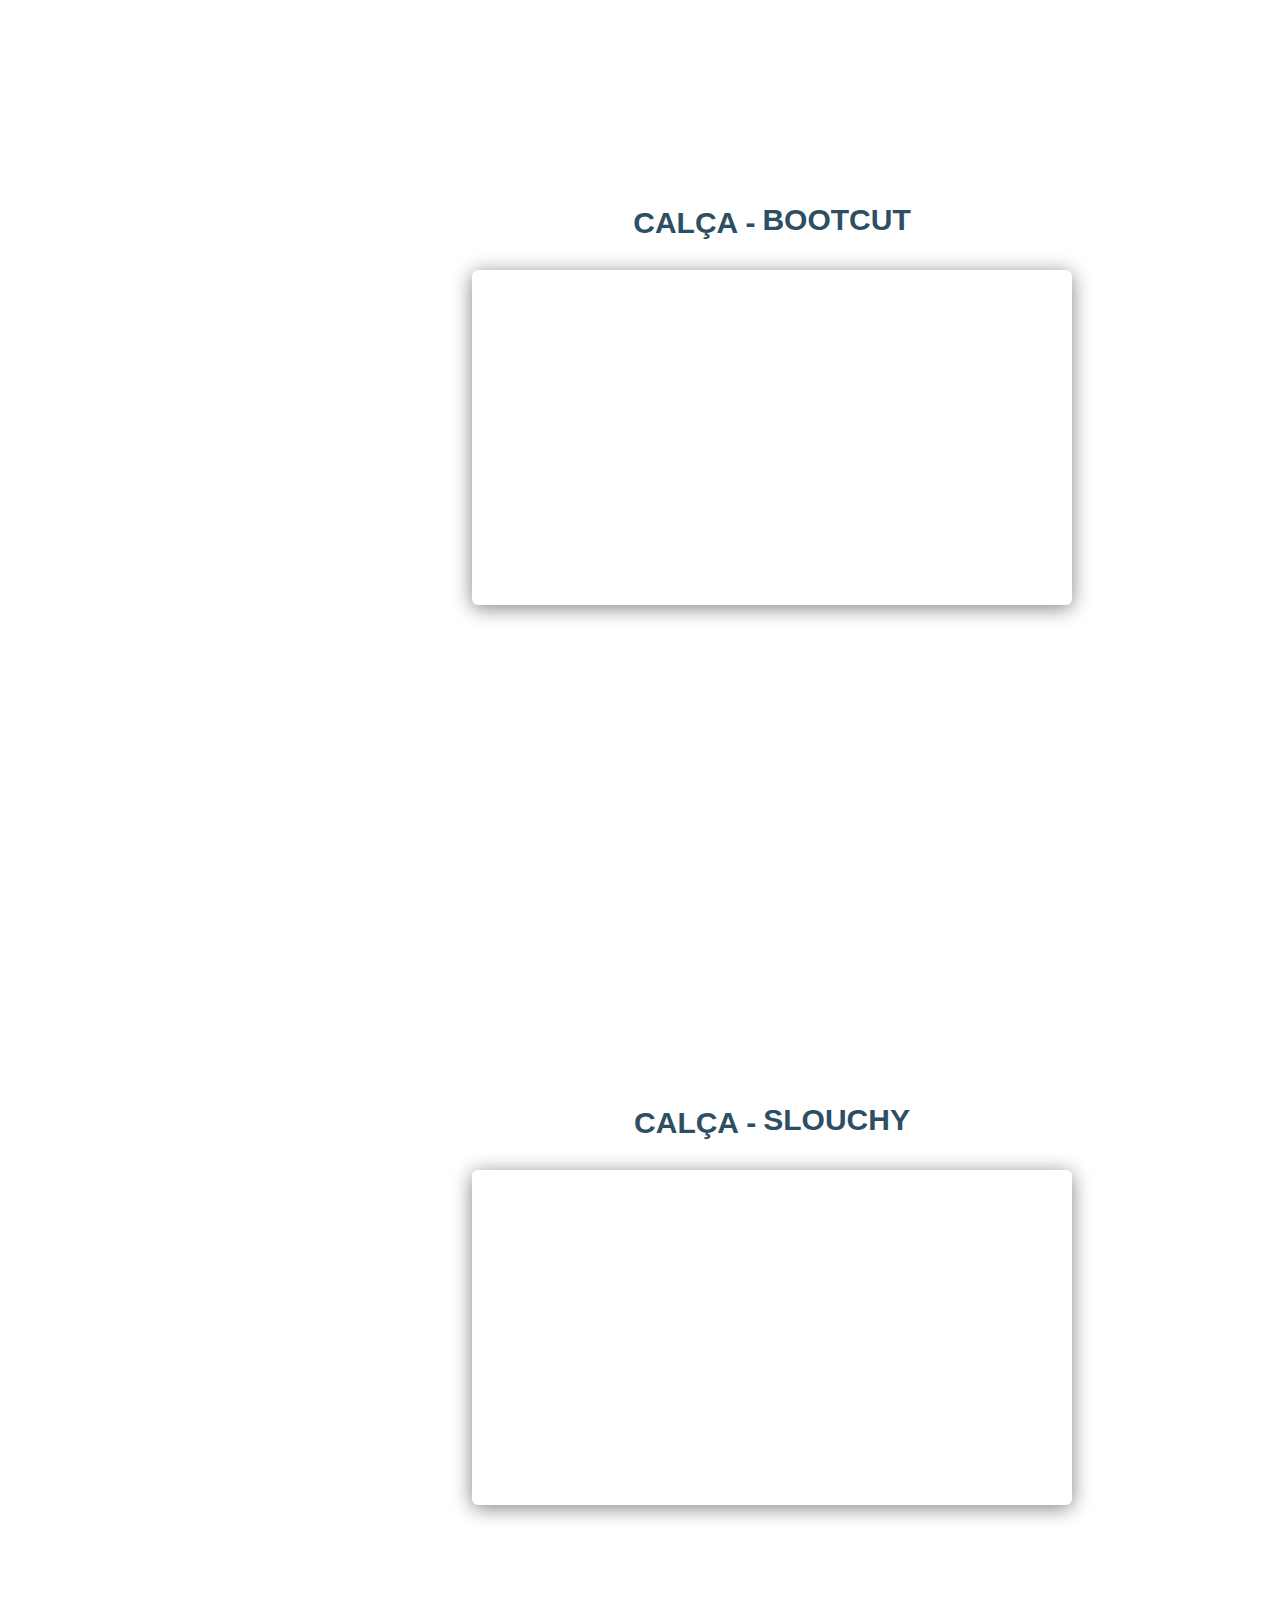
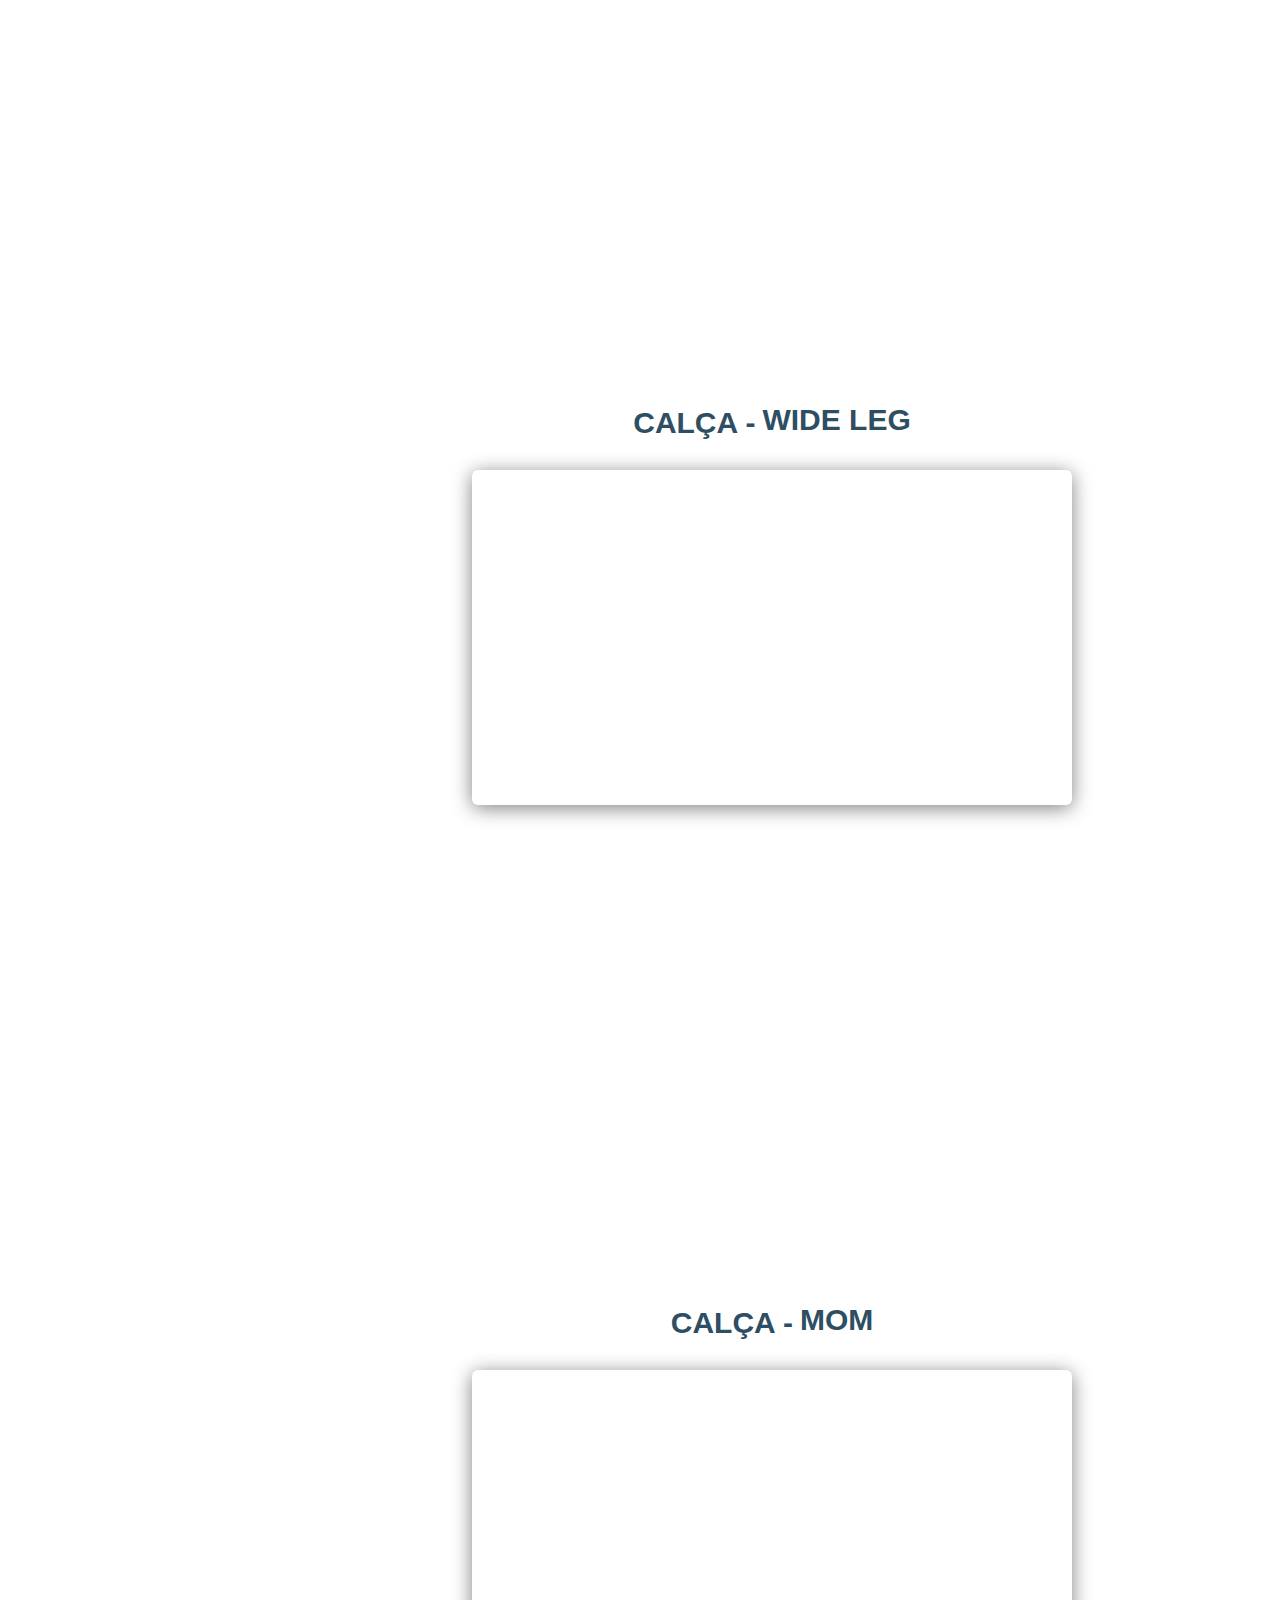
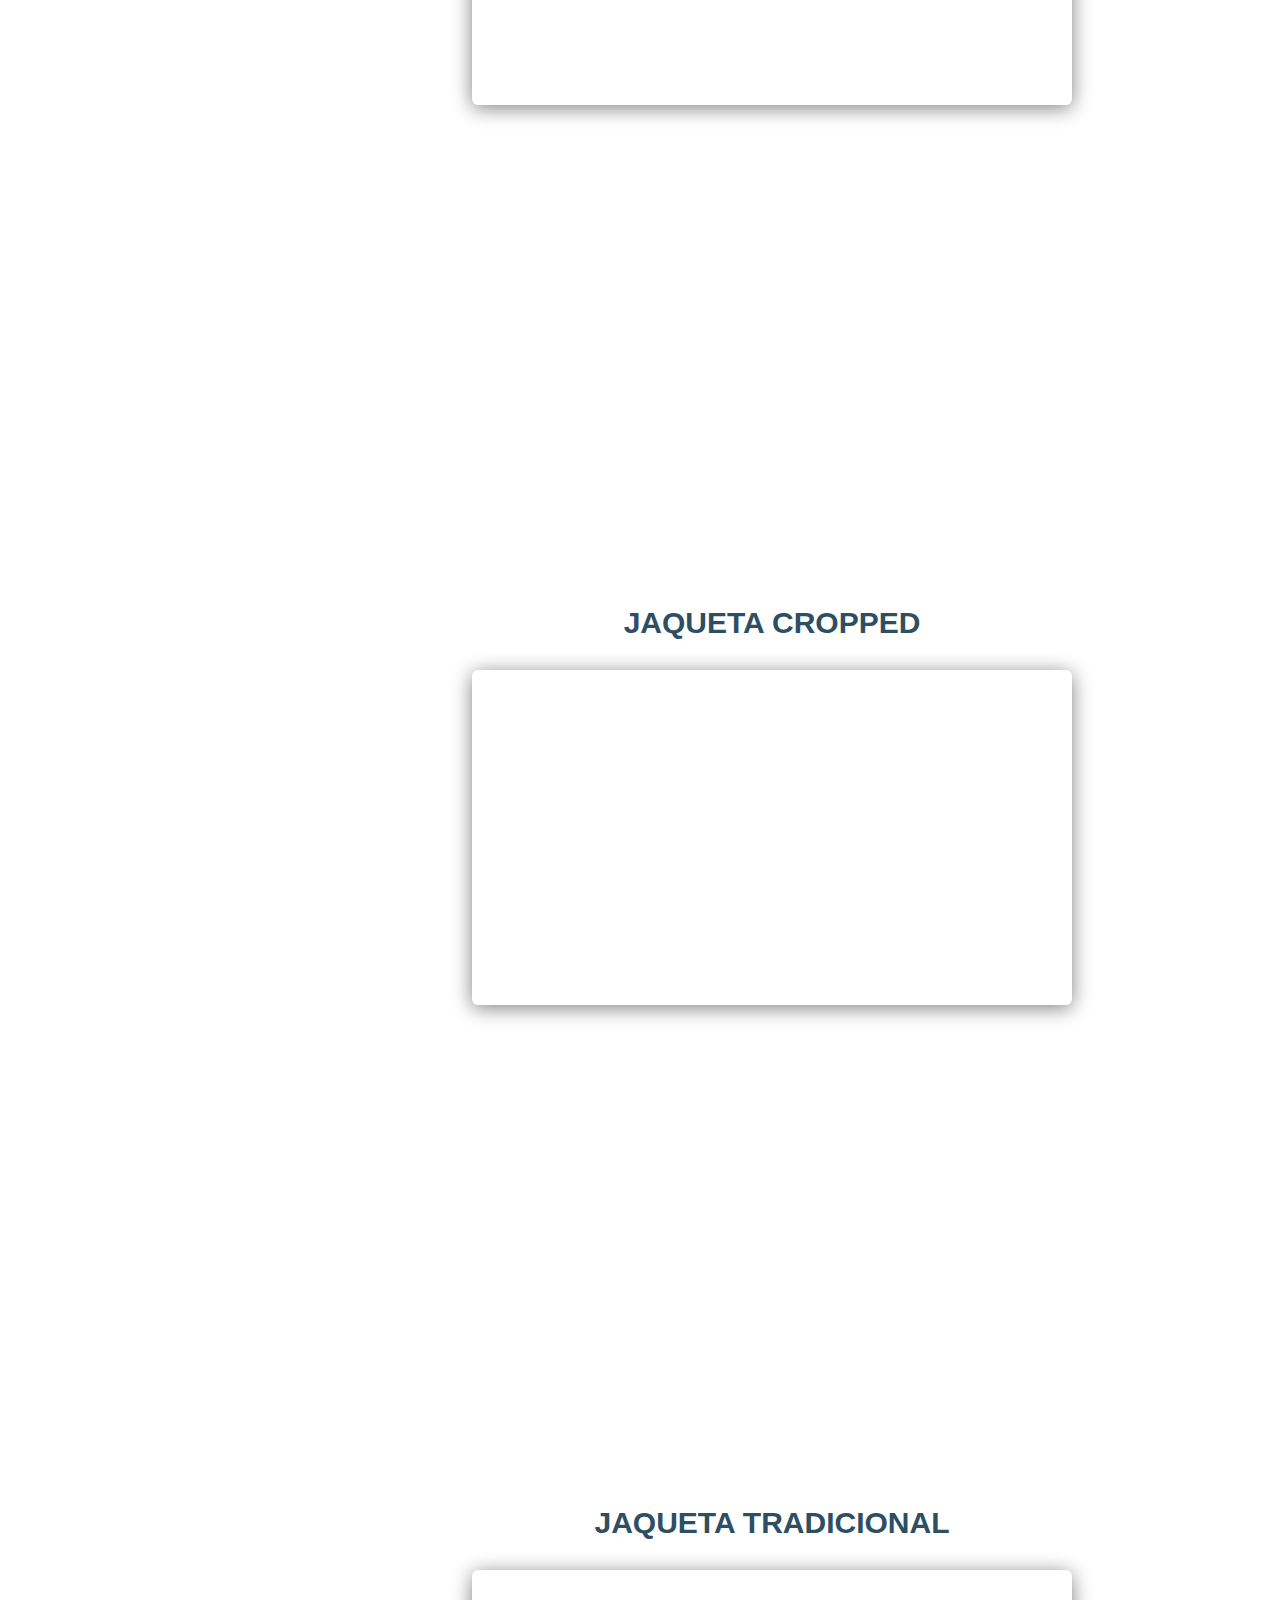
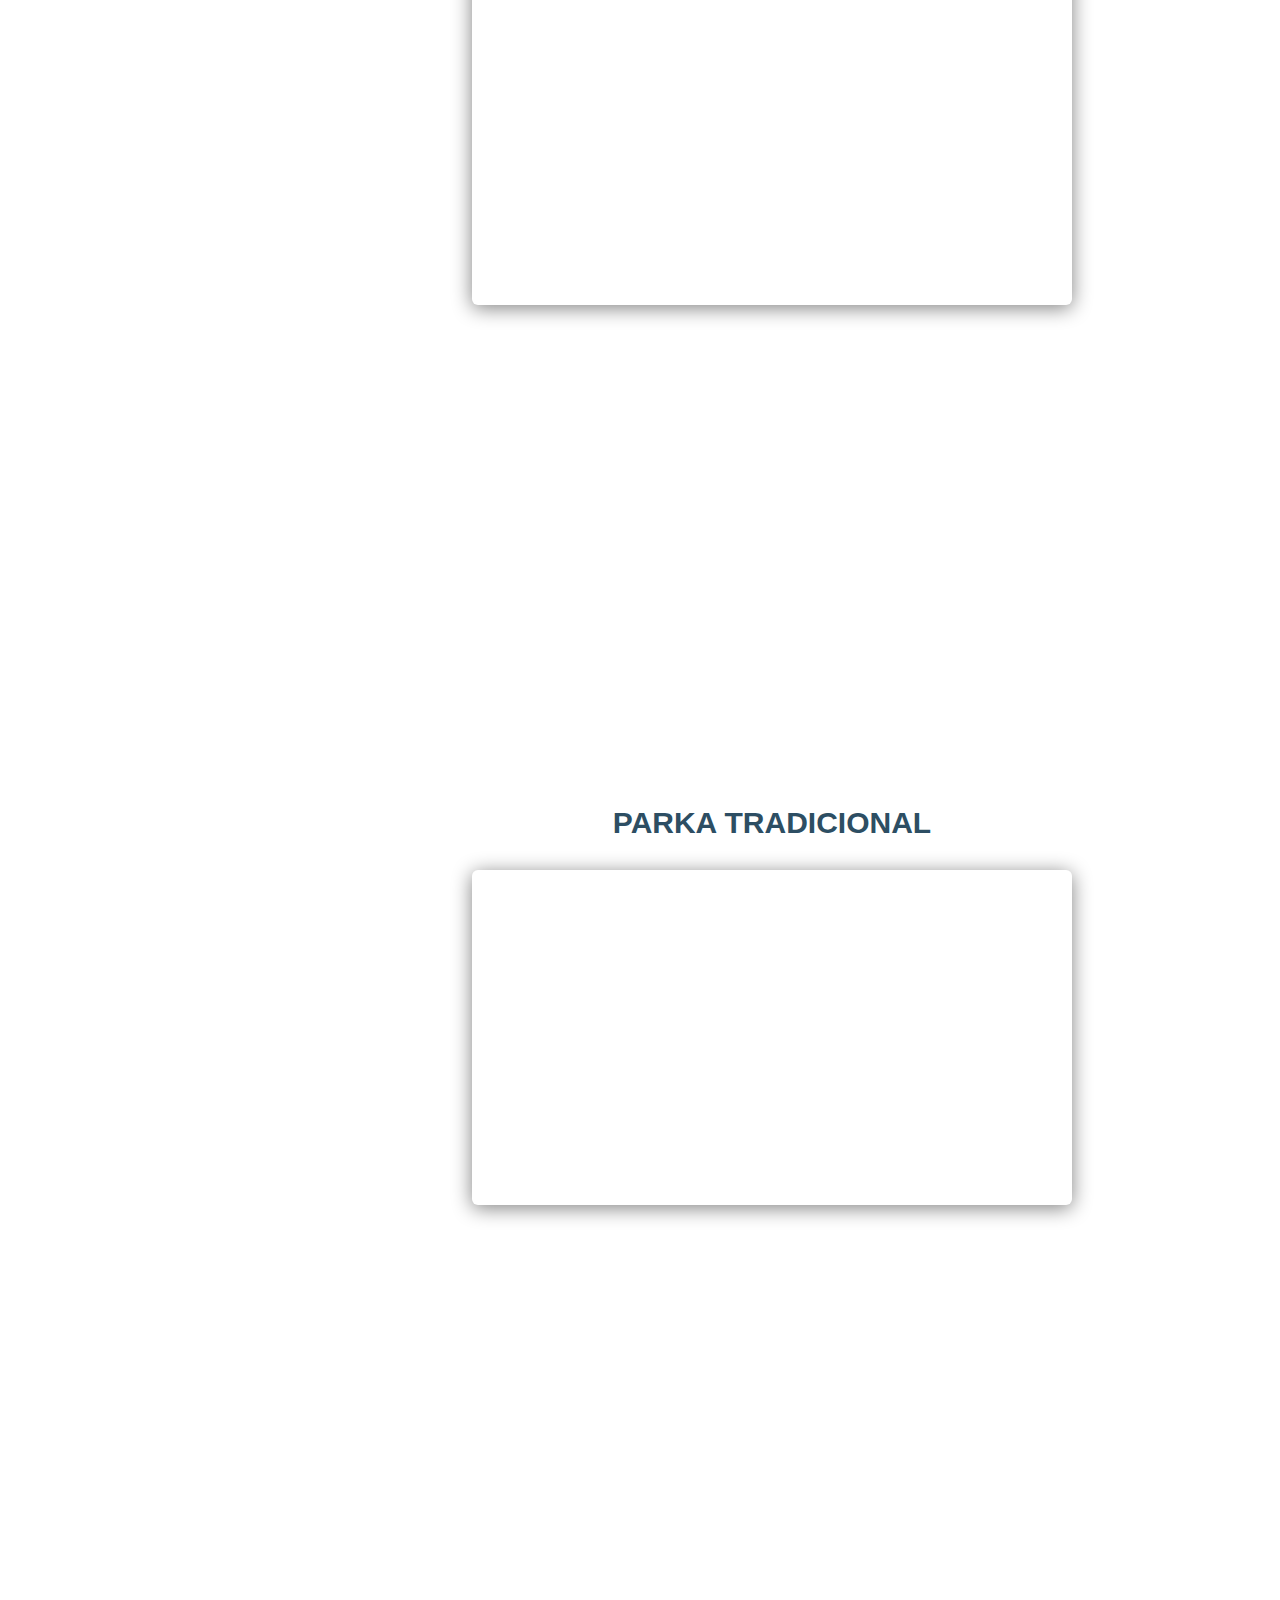
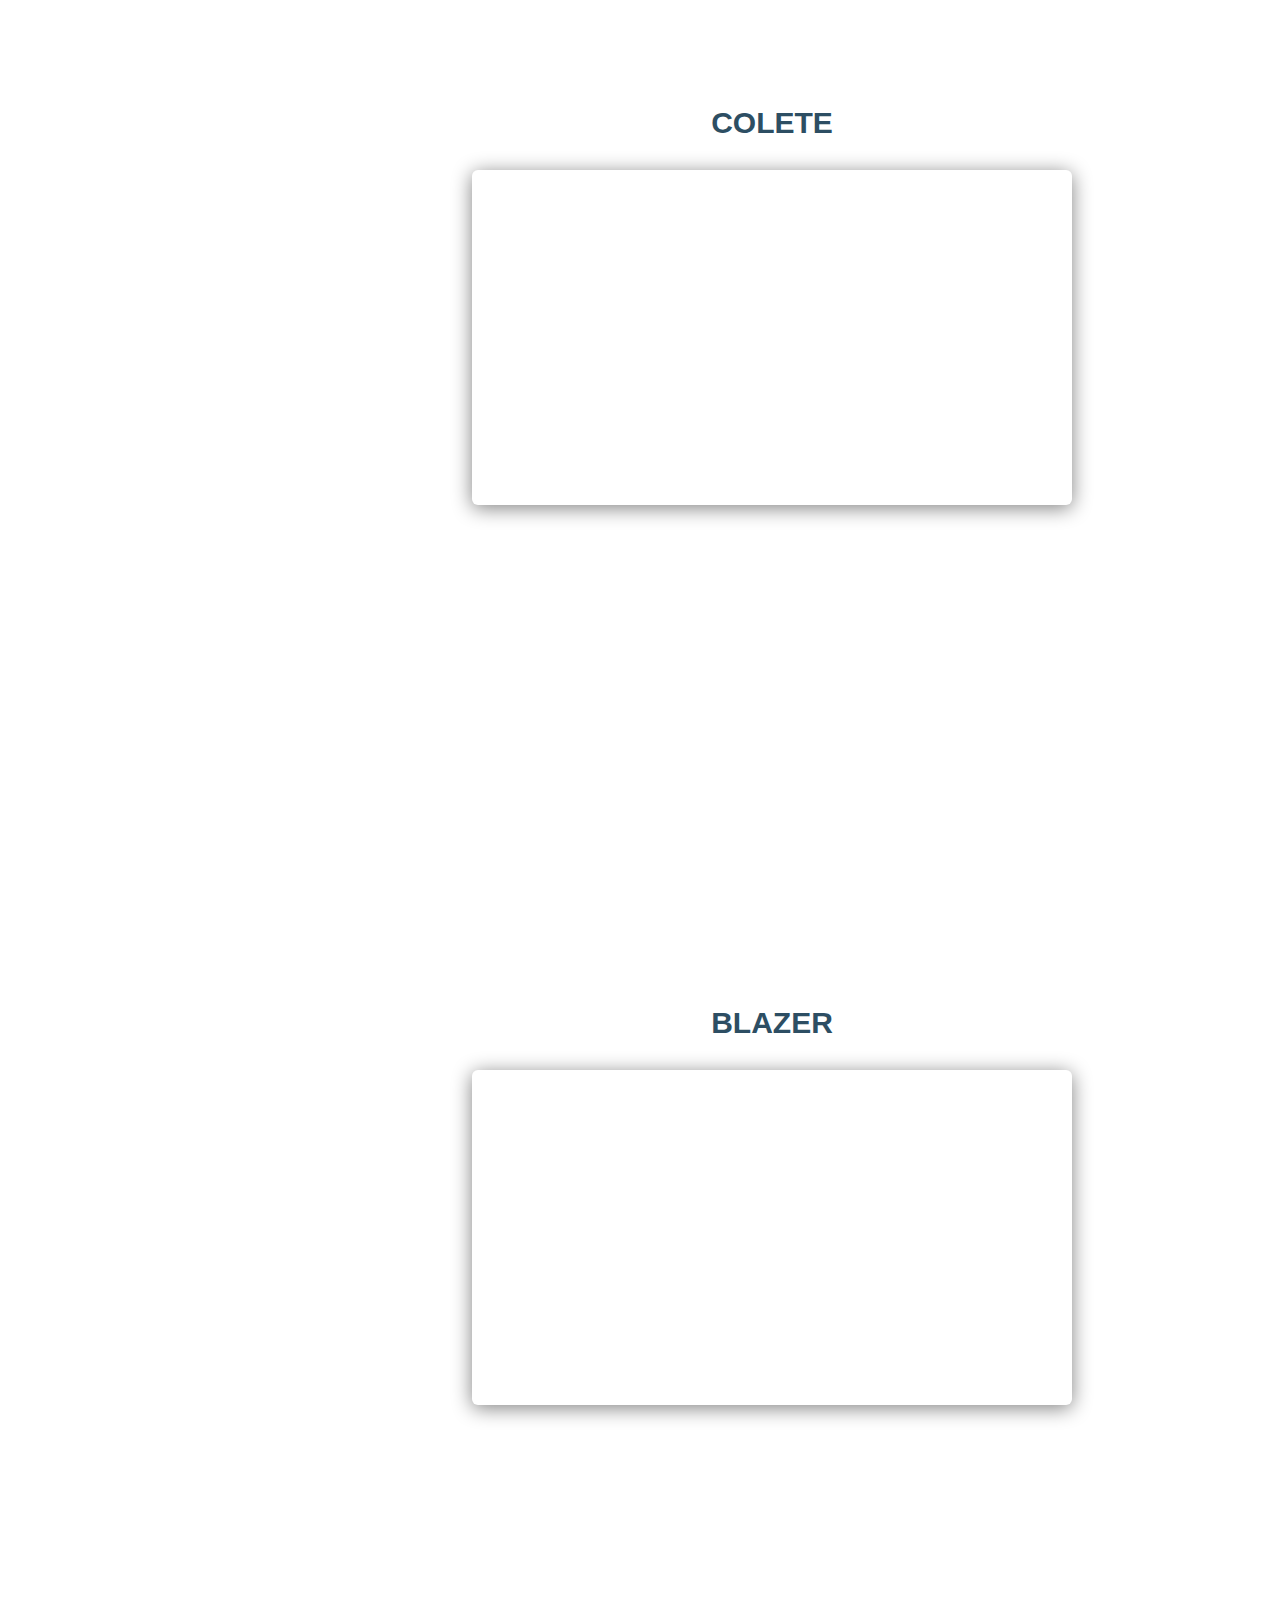
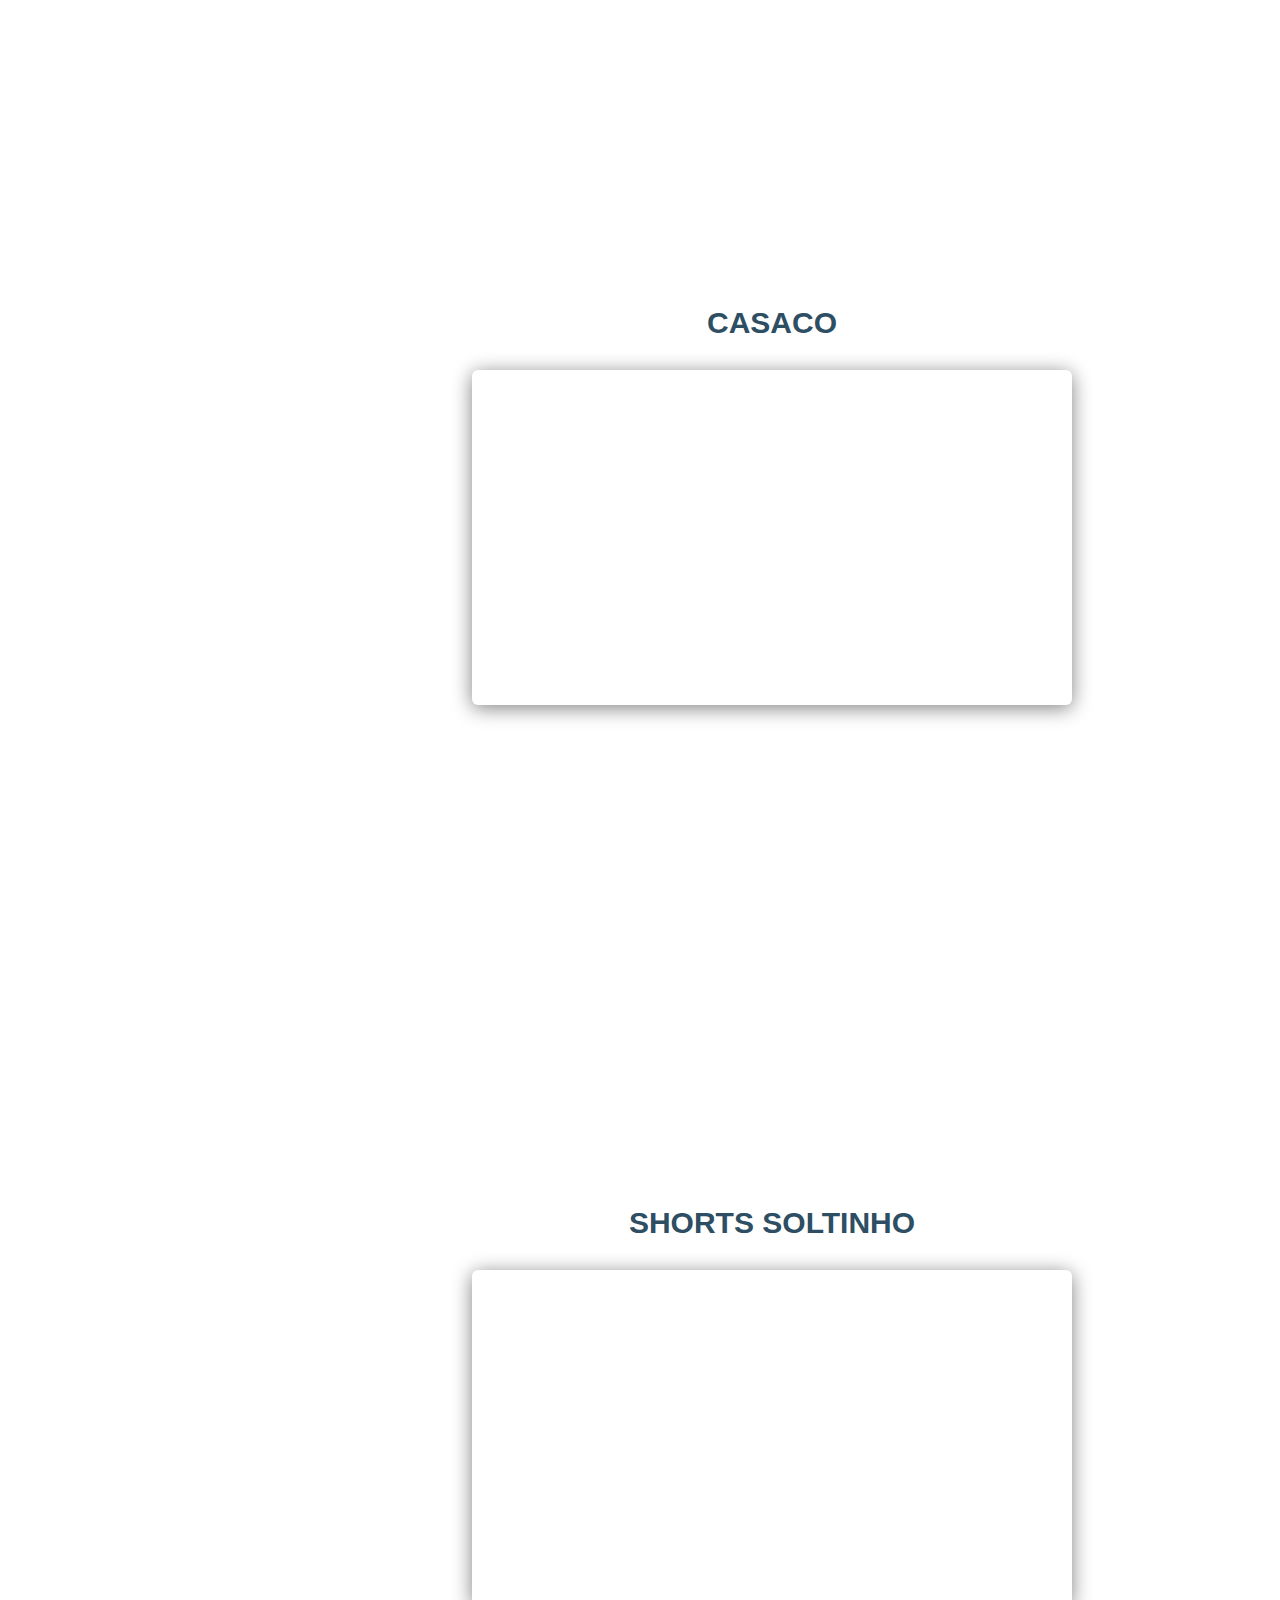
==== commit f8935ce9: "ok" ====
--- a/index.html
+++ b/index.html
@@ -5,8 +5,8 @@
     <meta charset="UTF-8">
     <meta name="viewport" content="width=device-width, initial-scale=1.0">
     <link rel="stylesheet" href="https://cdn.jsdelivr.net/npm/bootstrap-icons@1.11.3/font/bootstrap-icons.min.css">
-    <link rel="stylesheet" href="https://fonts.googleapis.com/css2?family=Material+Symbols+Outlined:opsz,wght,FILL,GRAD@20 48,100 700,0 1,-50 200" />
-    <link rel="icon" type="image/webp" href=" /imagens/Fav-Divero.webp" />
+    <link rel="stylesheet" href="https://fonts.googleapis.com/css2?family=Material+Symbols+Outlined:opsz,wght,FILL,GRAD@20..48,100..700,0..1,-50..200&icon_names=local_laundry_service" />
+    <link rel="icon" type="image/webp" href=" imagens/Fav-Divero.webp" />
     <link rel="stylesheet" href="css/style.css">
     <link rel="stylesheet" href="css/conteudo.css">
     <link rel="stylesheet" href="css/menu_mobile.css">
--- a/css/style.css
+++ b/css/style.css
@@ -30,7 +30,7 @@
     left: 0;
     right: 0;
     bottom: 0;
-    background-image: url(imagens/background.png);
+    background-image: url(../imagens/background.png);
     background-repeat: no-repeat;
     background-attachment: fixed;
     background-size: cover;
--- a/css/conteudo.css
+++ b/css/conteudo.css
@@ -1,6 +1,6 @@
 @font-face {
     font-family: cursiva;
-    src: url(fontes/ArtisoulSignature.ttf);
+    src: url(../fontes/ArtisoulSignature.ttf);
 }
 
 strong{
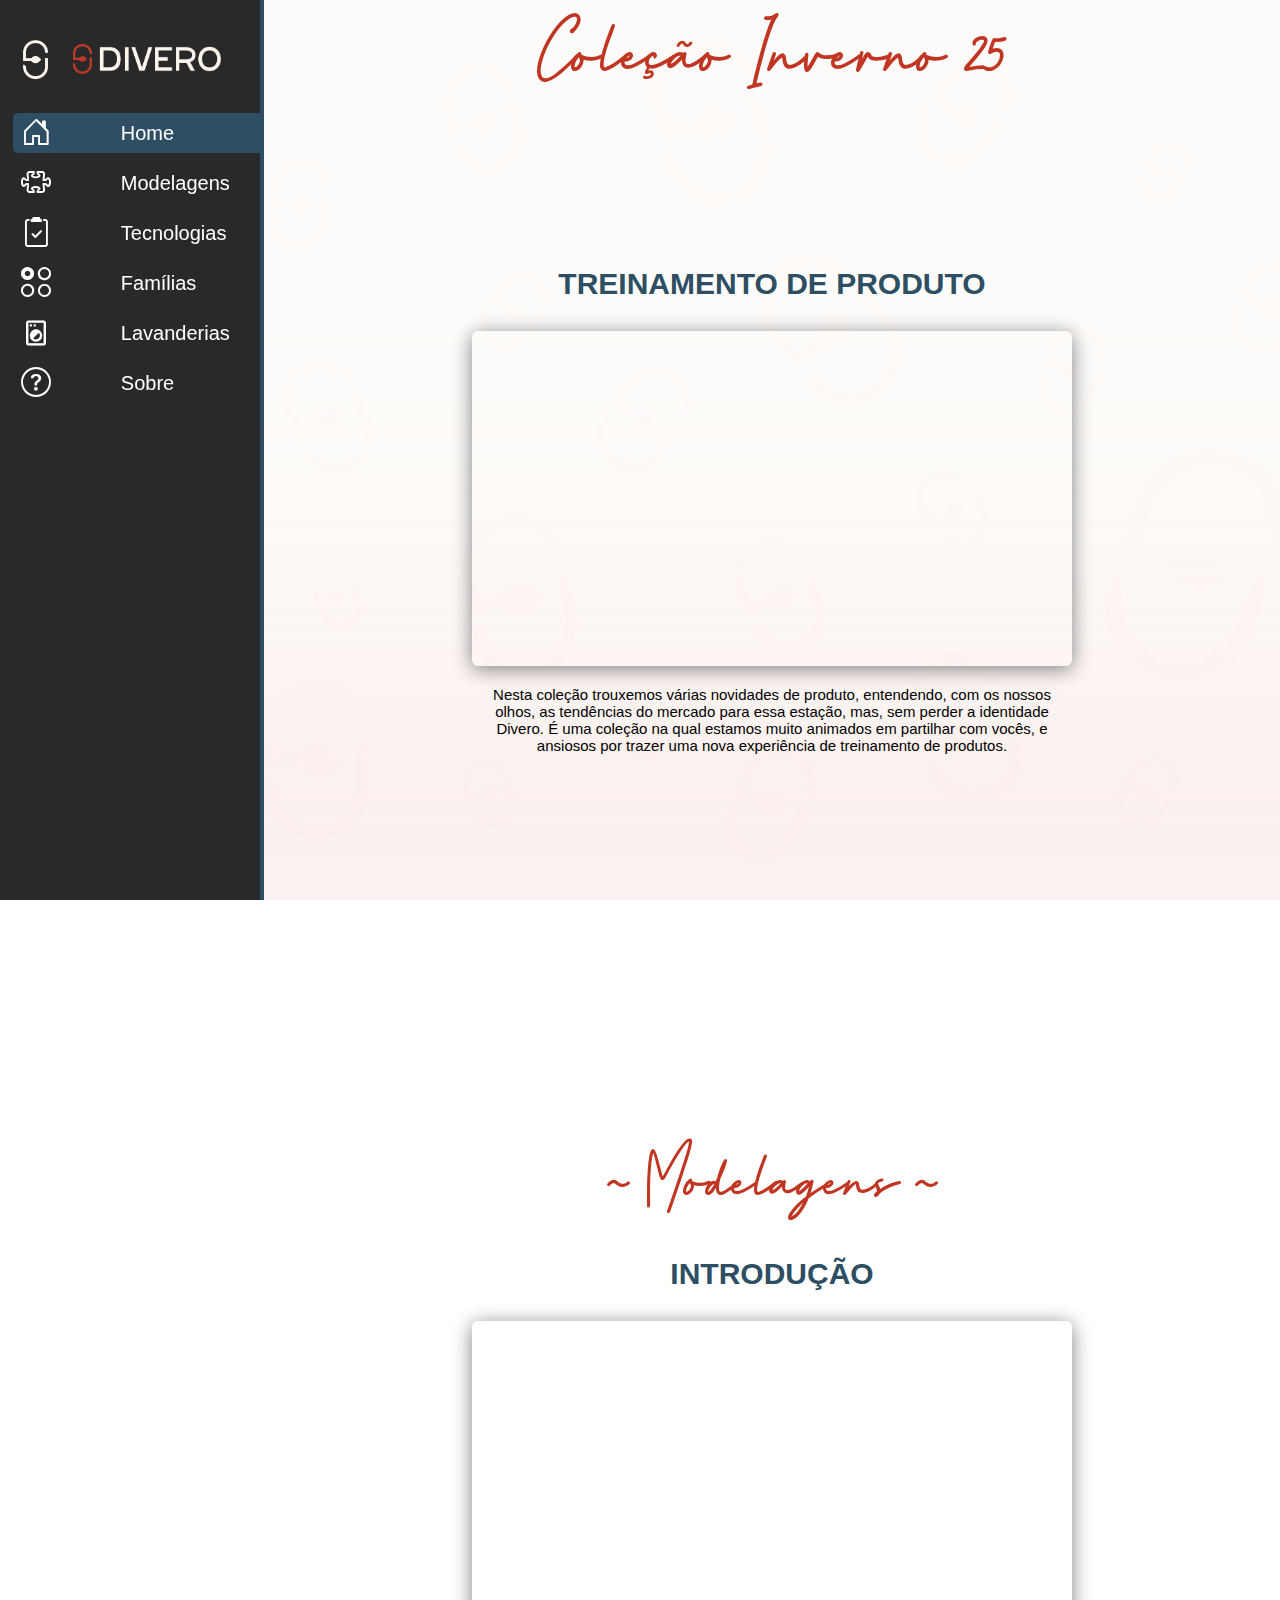
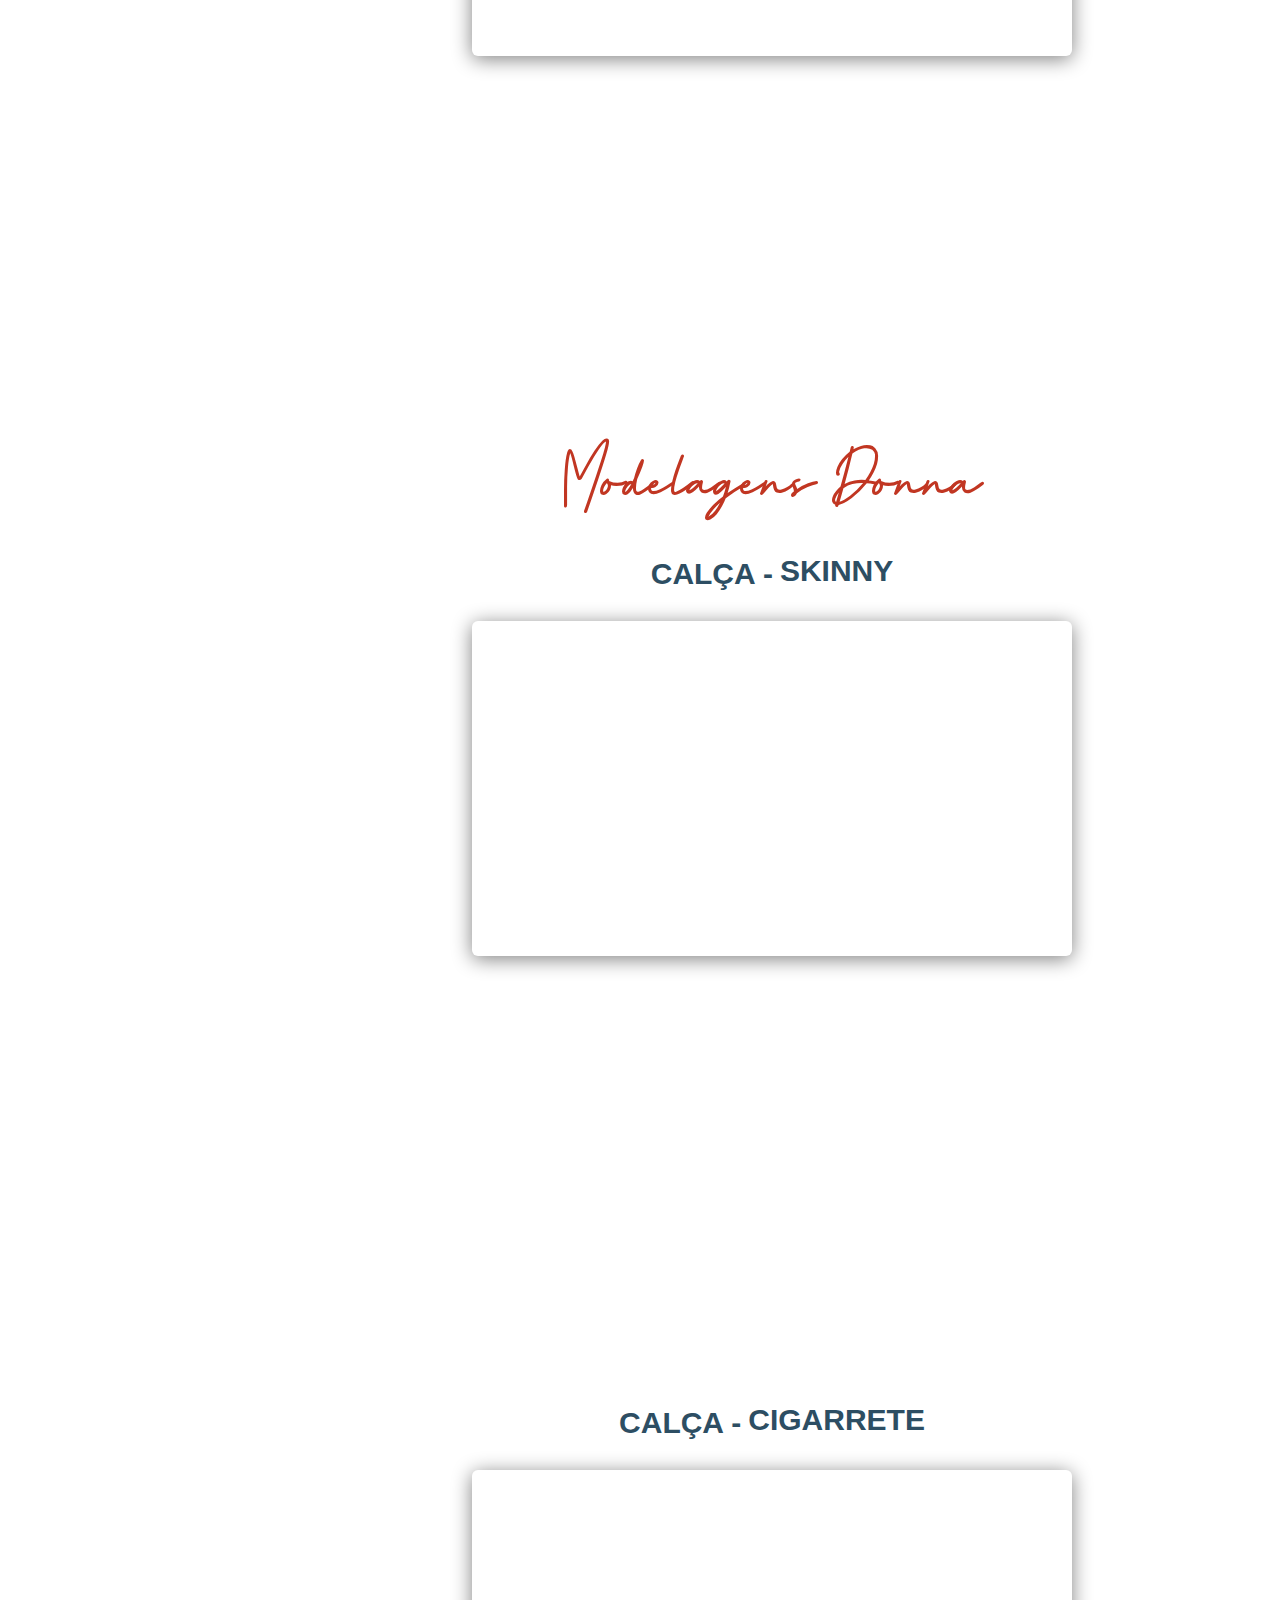
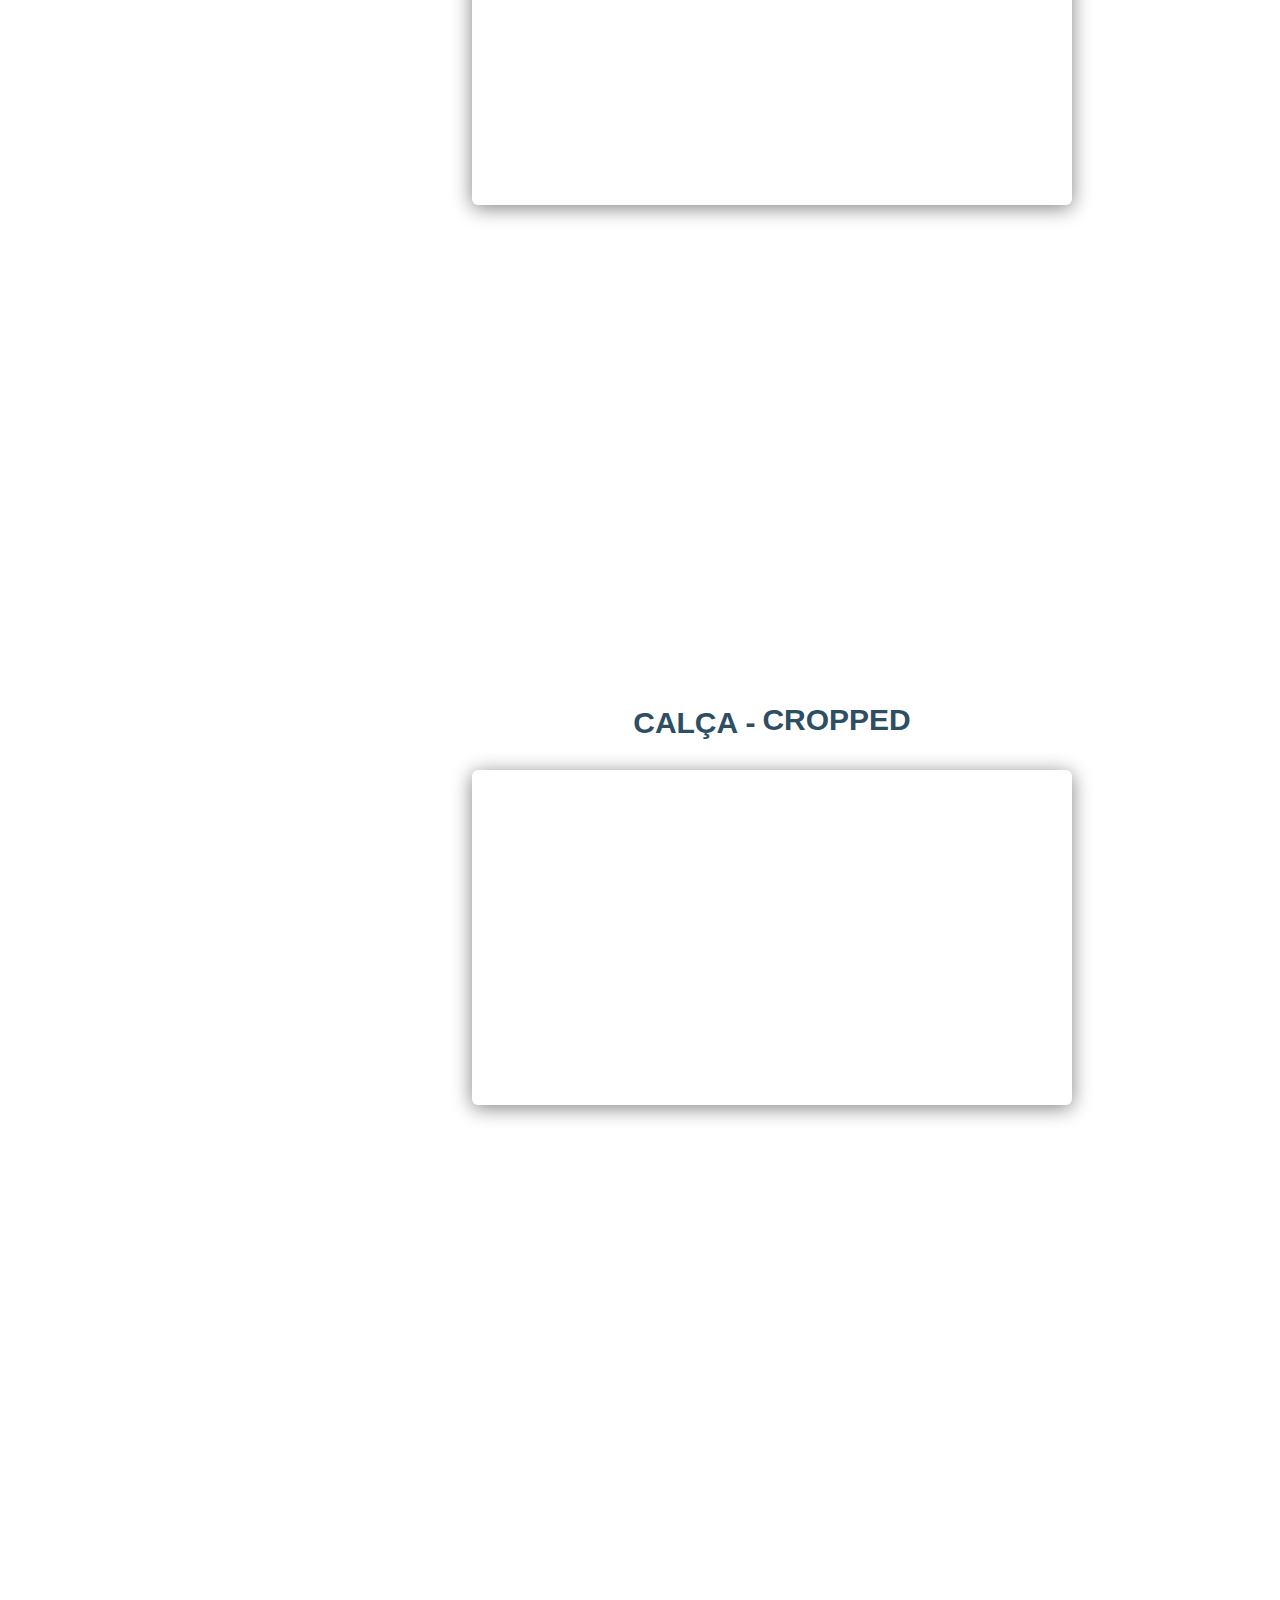
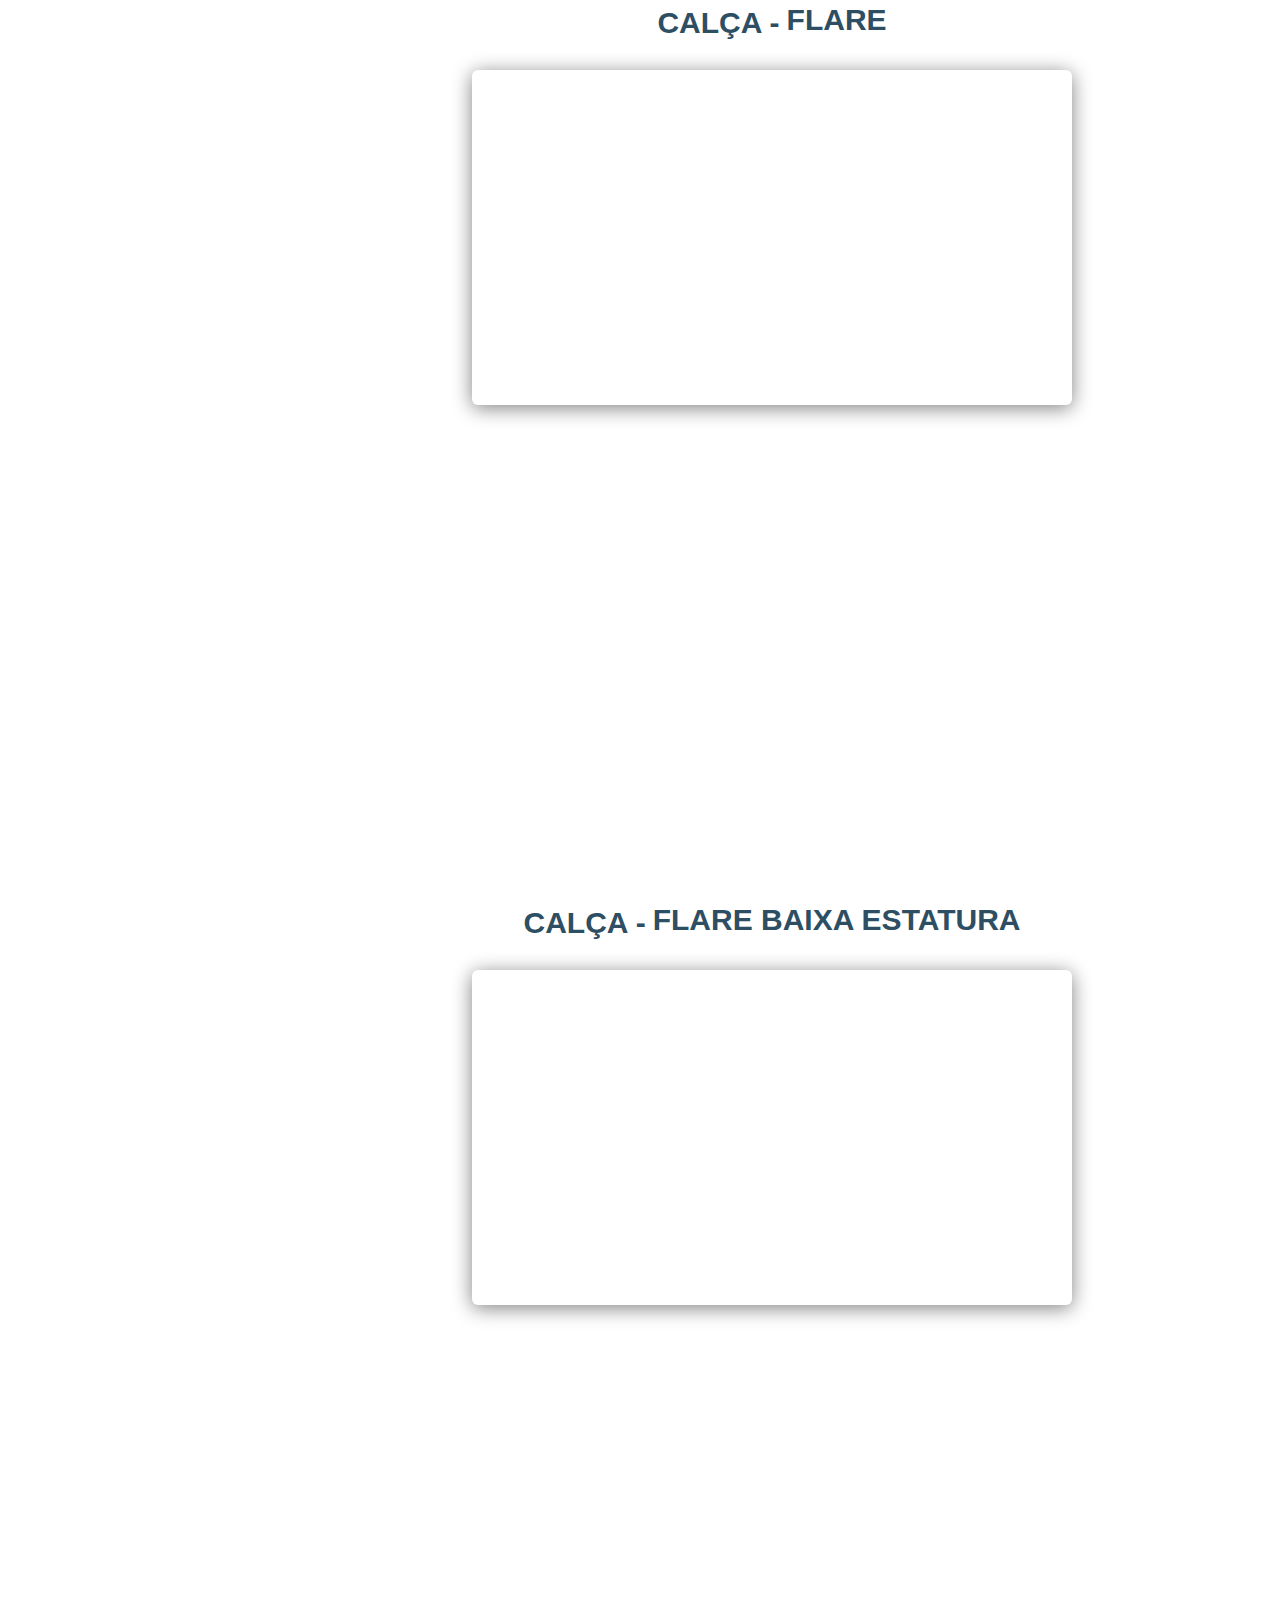
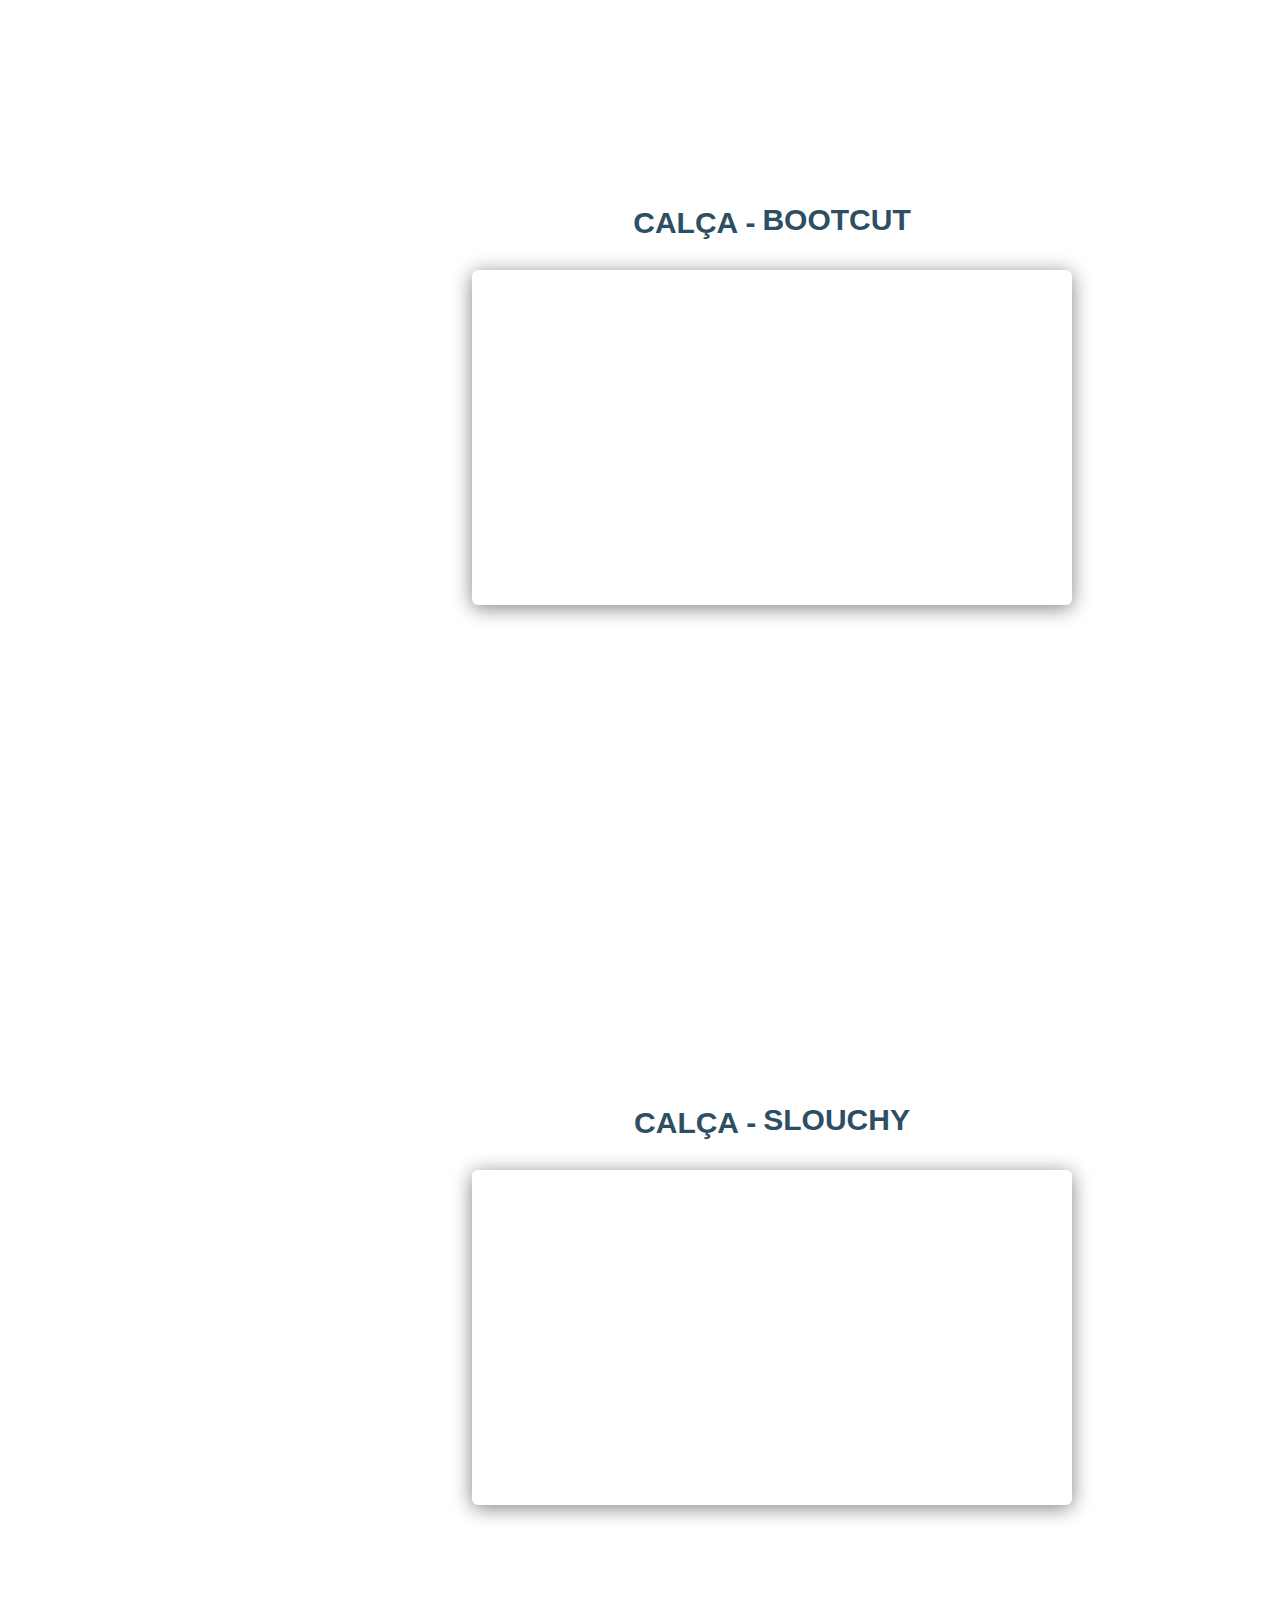
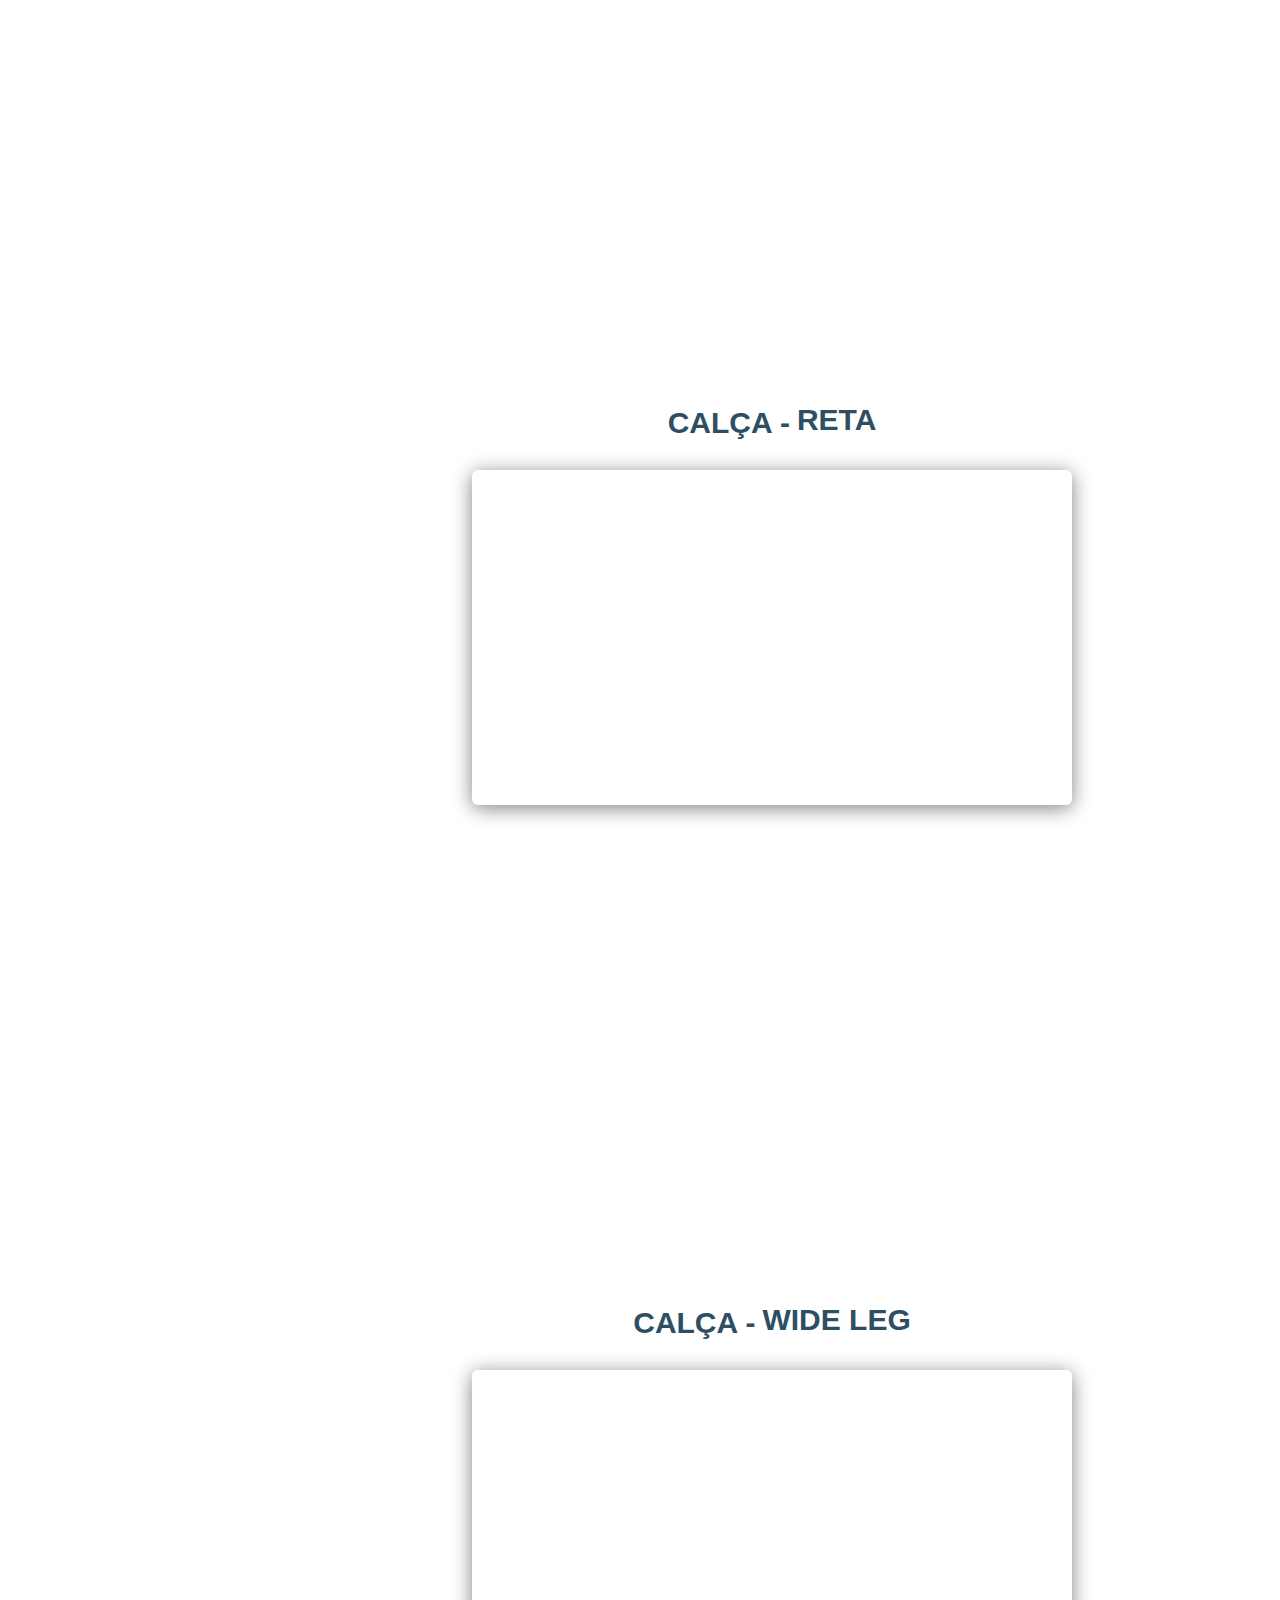
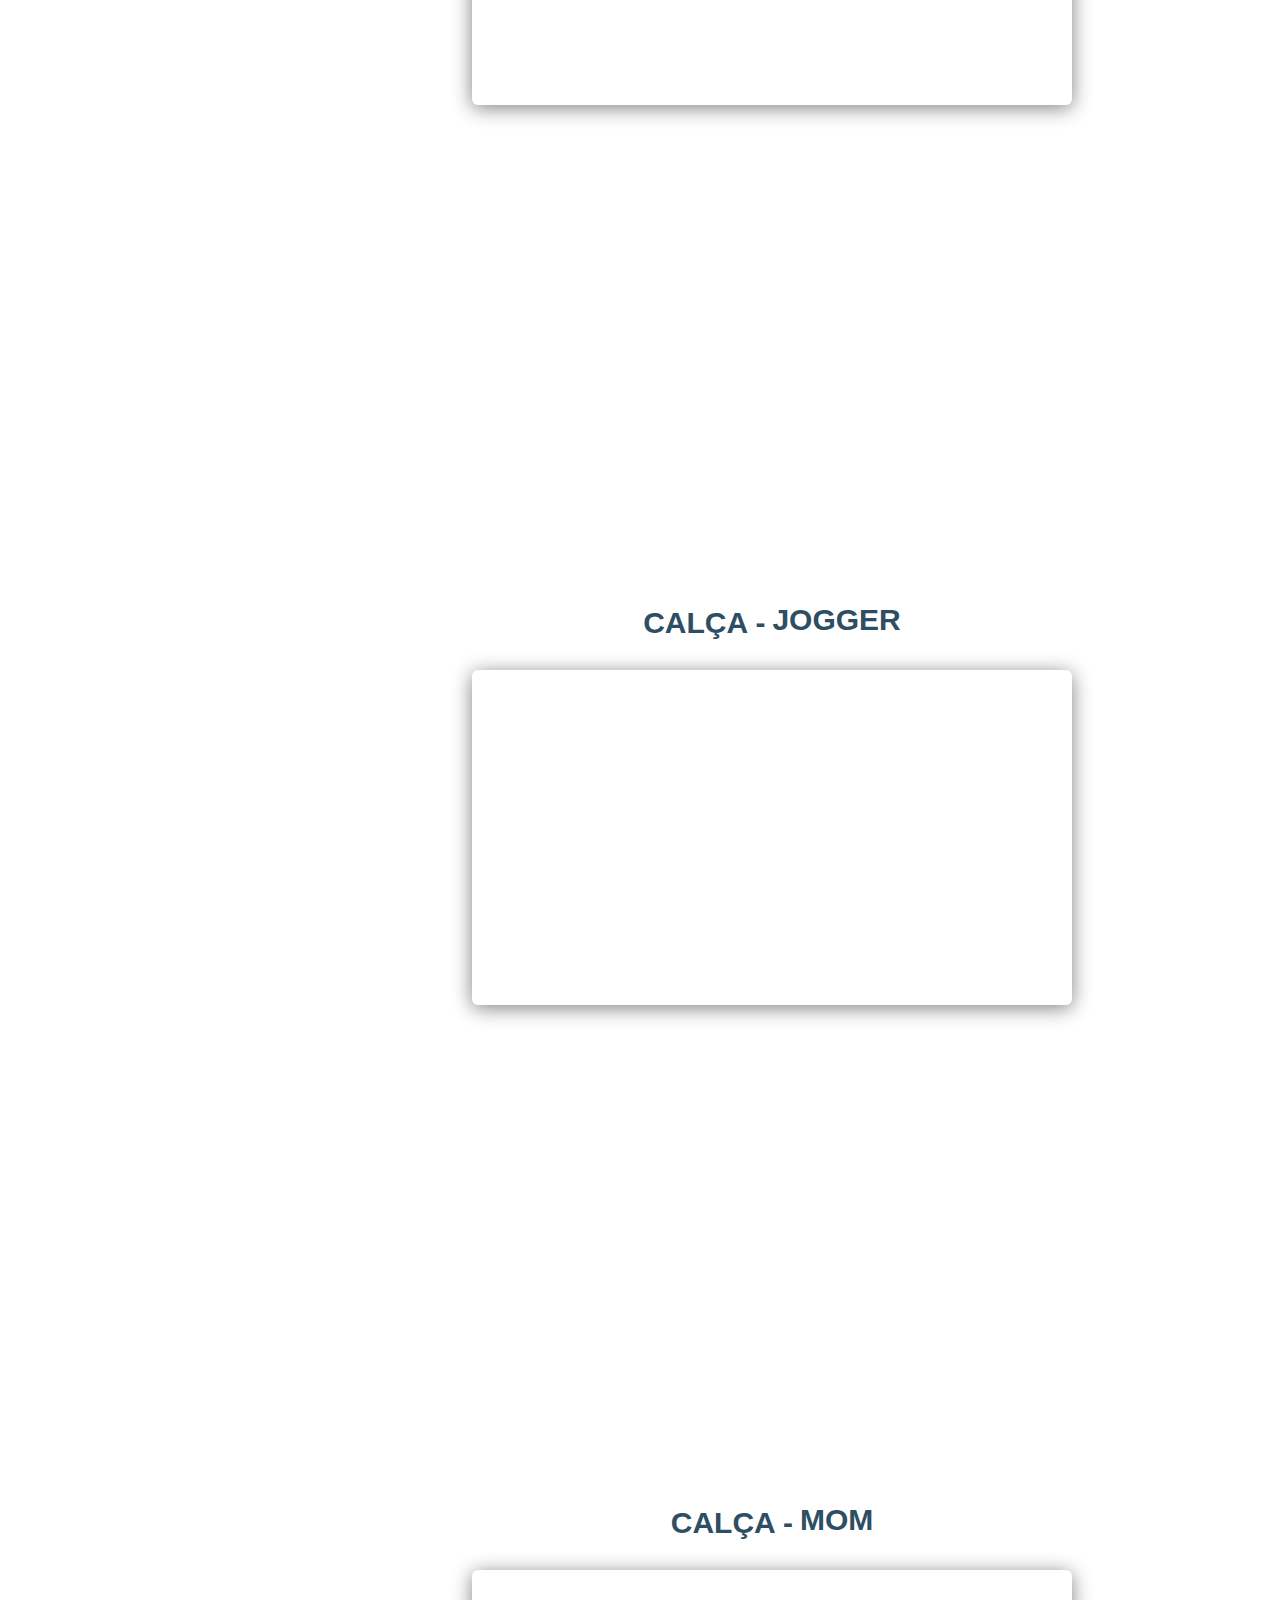
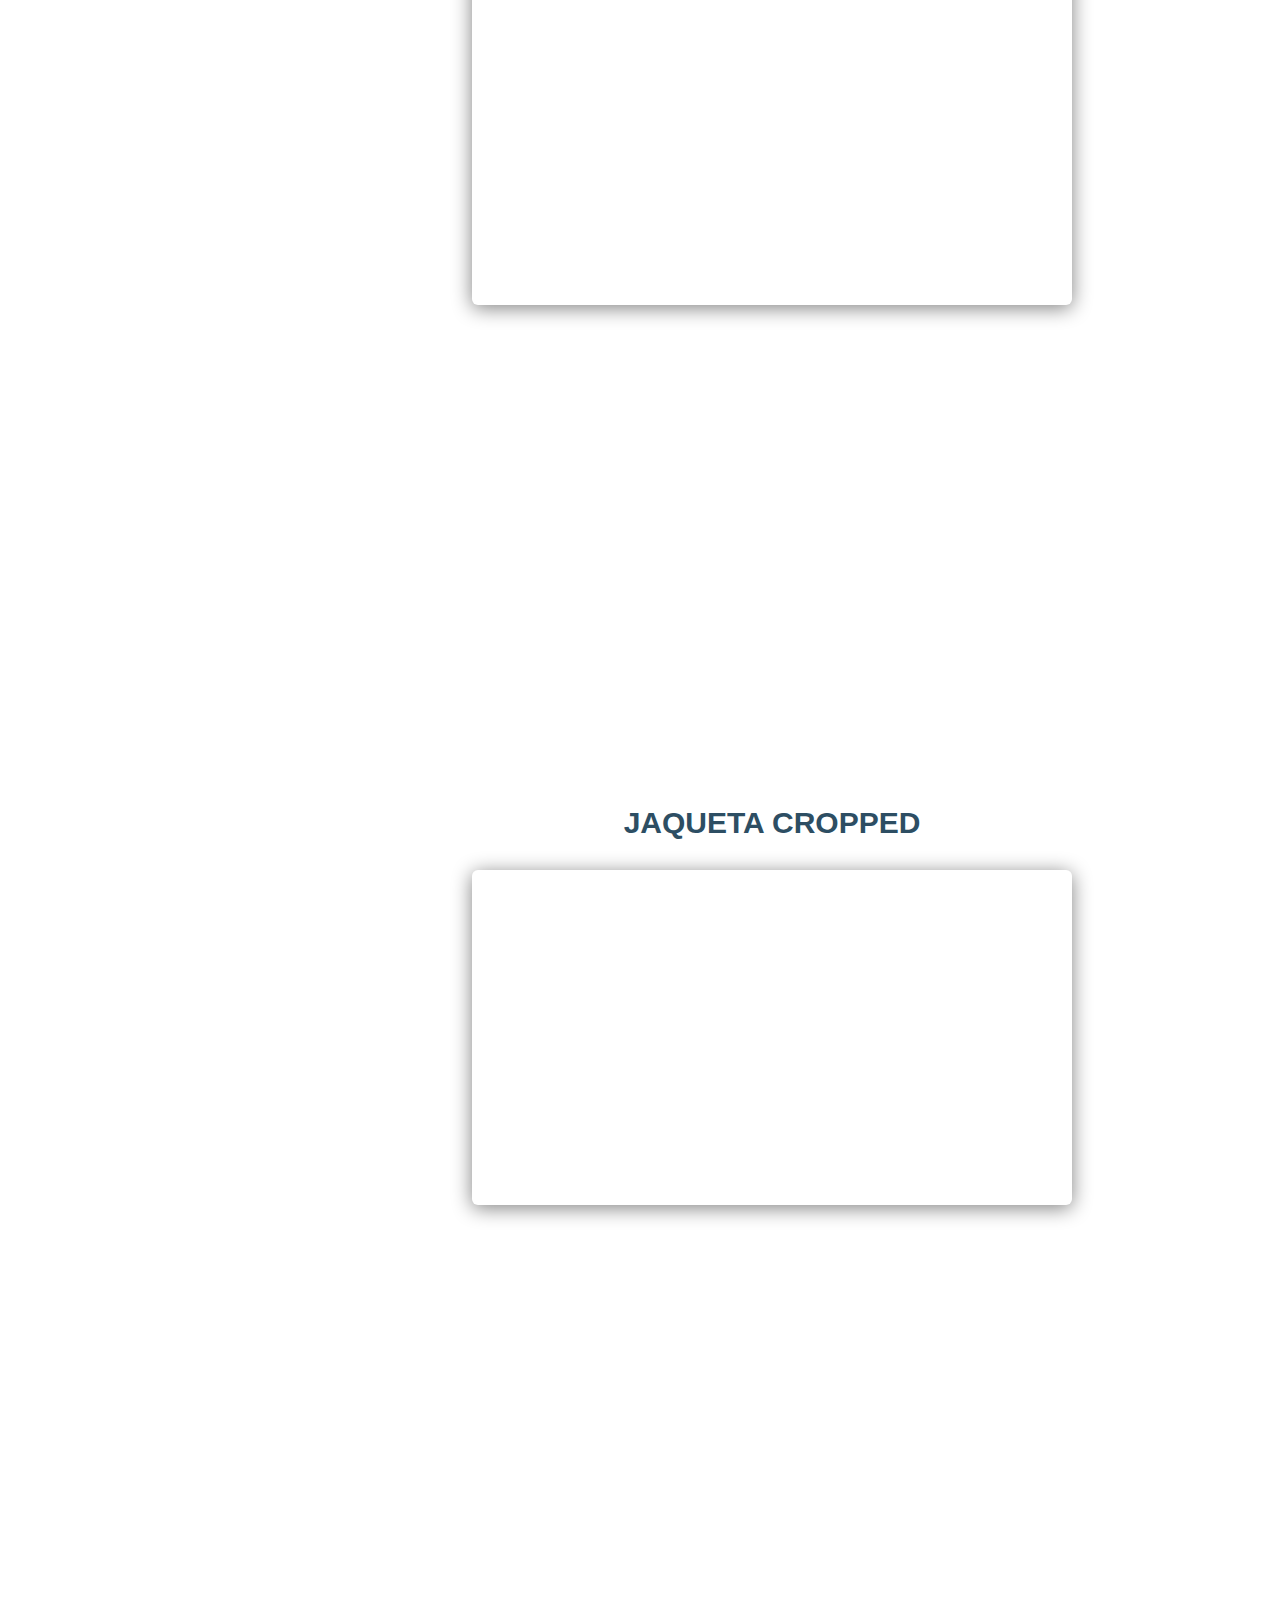
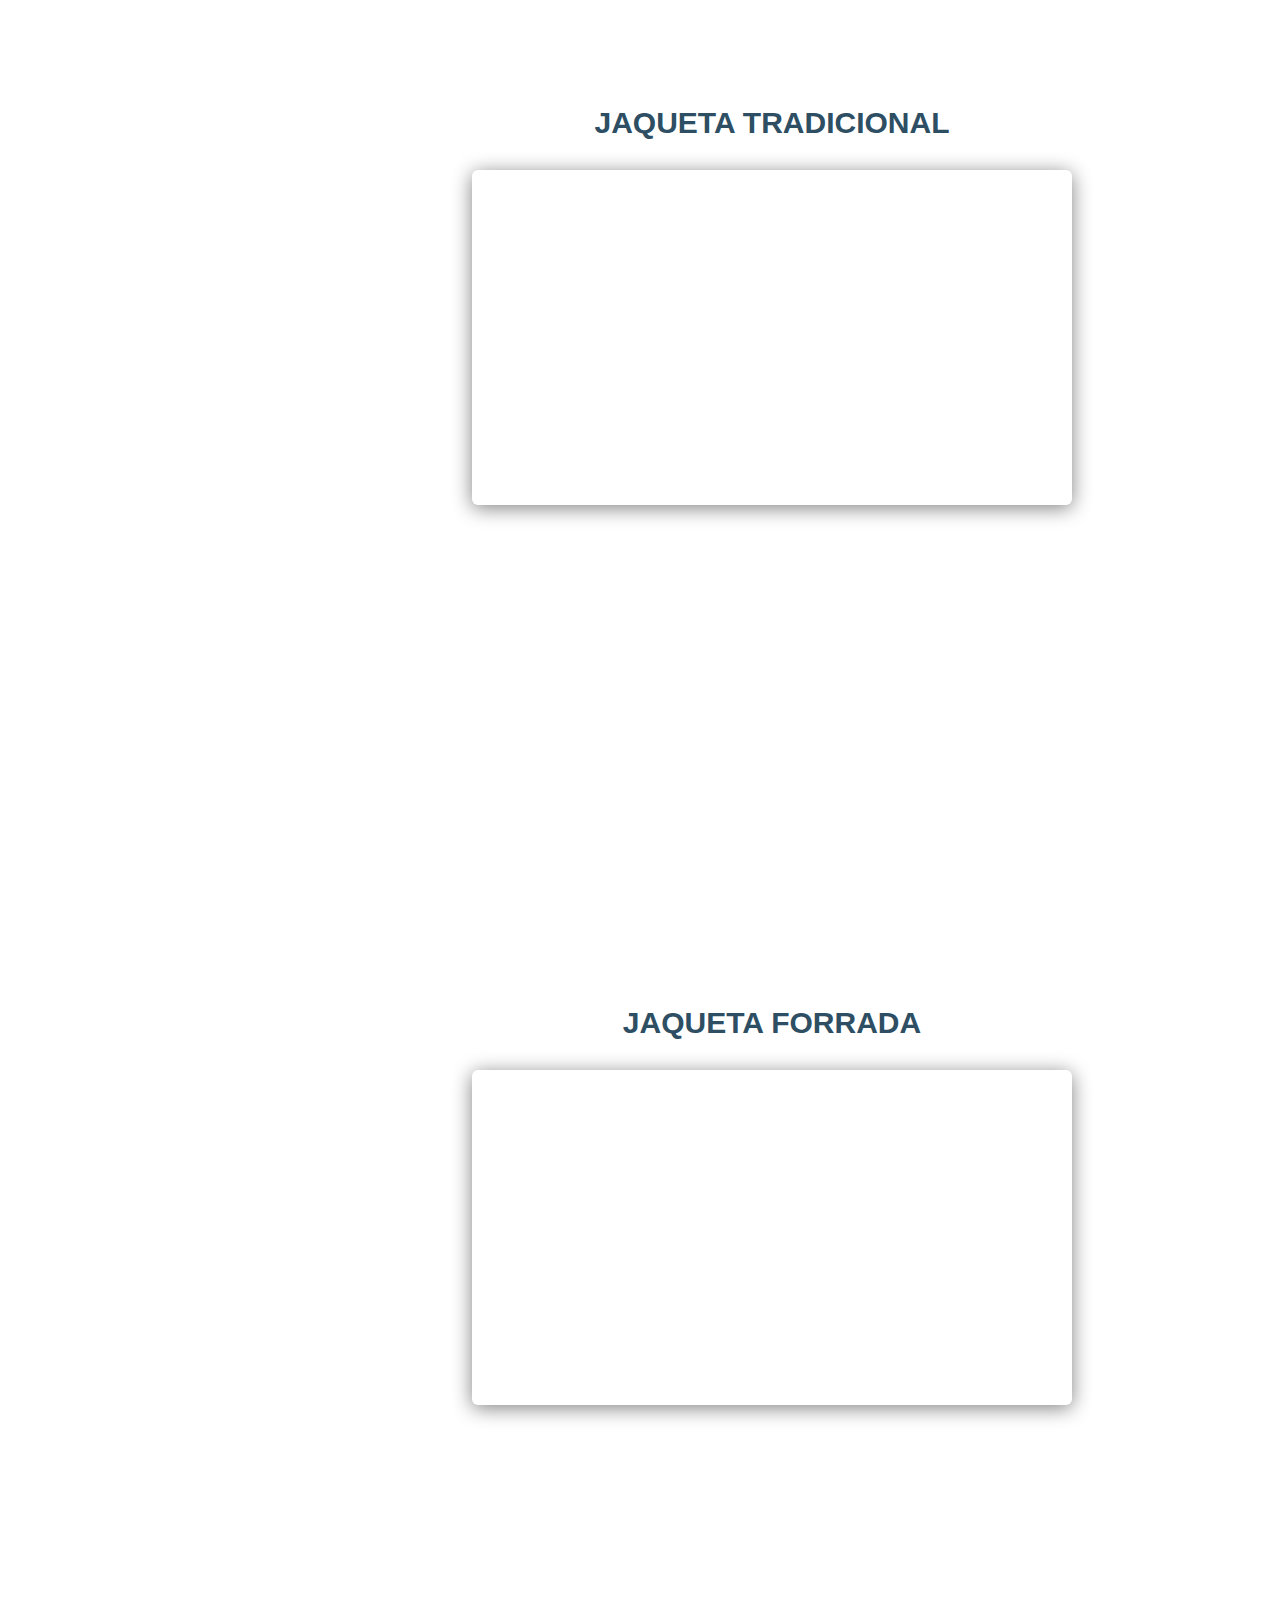
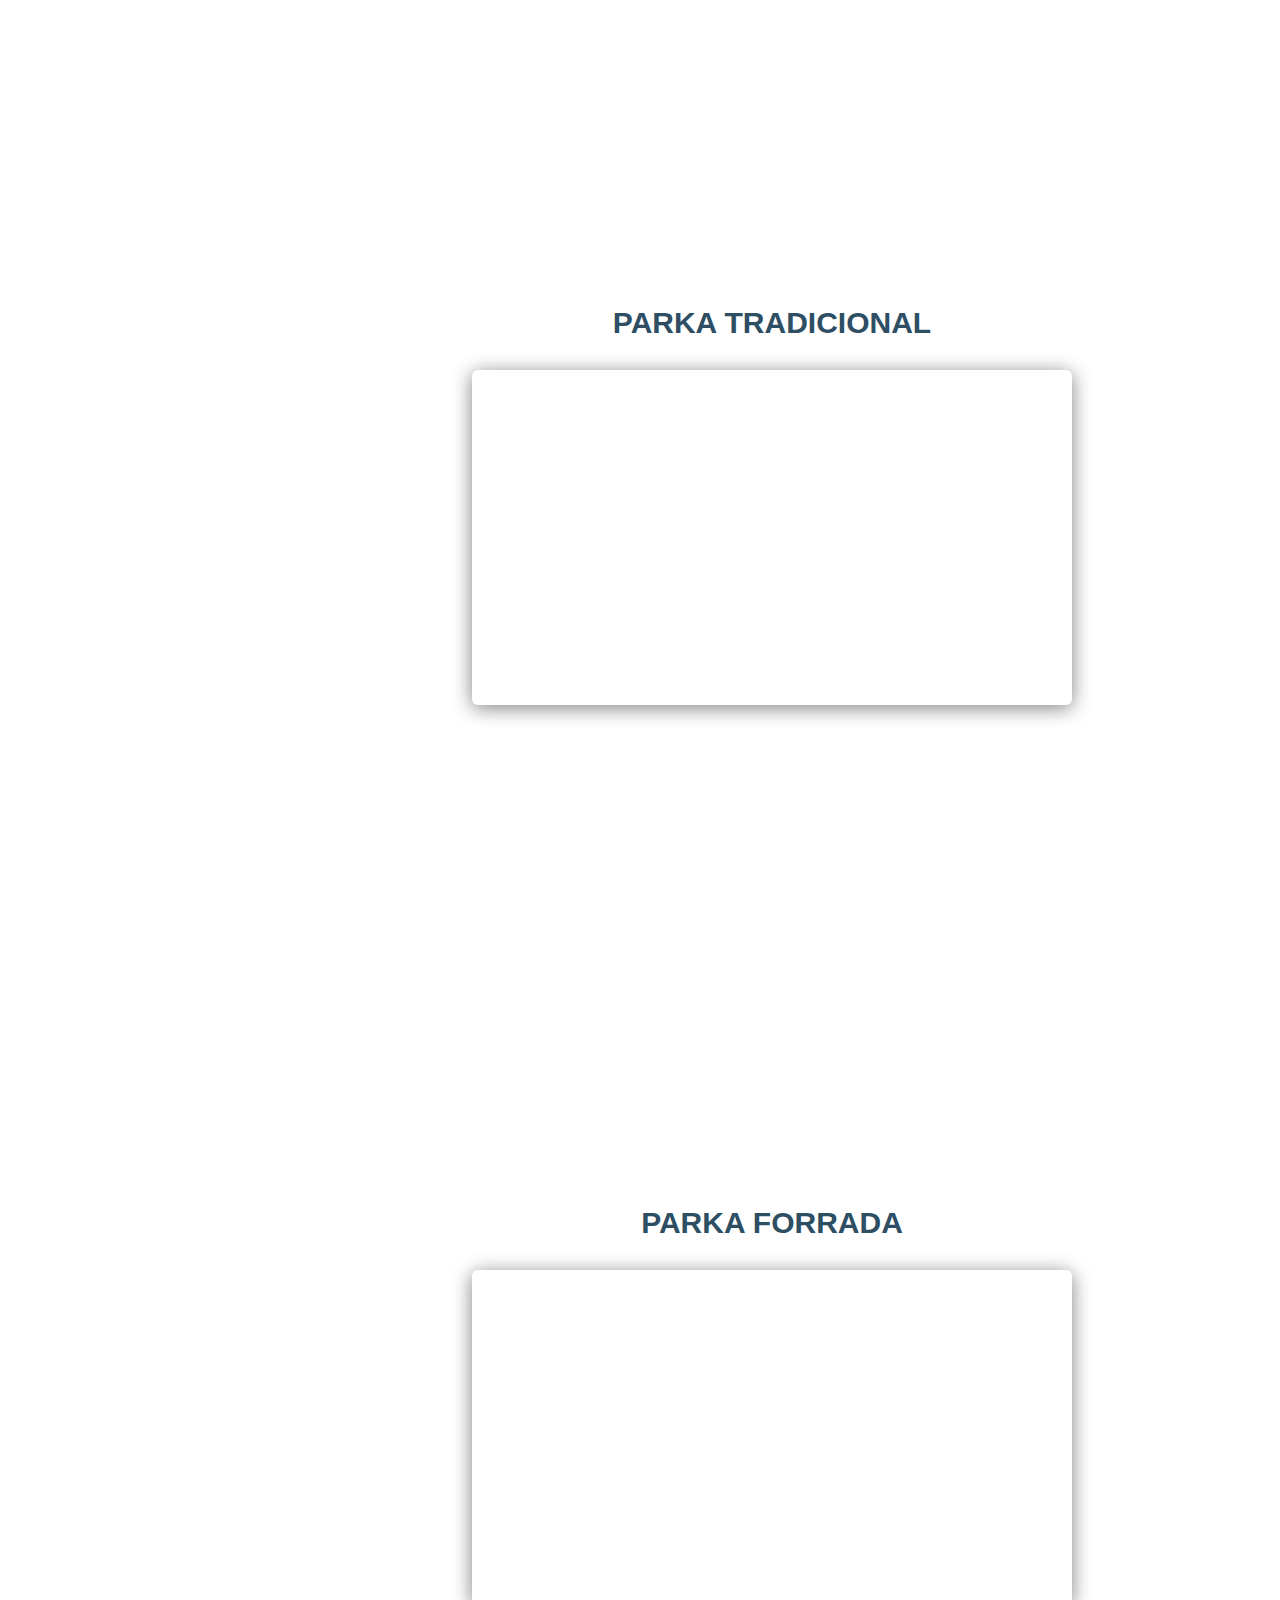
==== commit 1d783707: "OK" ====
--- a/index.html
+++ b/index.html
@@ -12,7 +12,7 @@
     <link rel="stylesheet" href="css/menu_mobile.css">
     <link rel="stylesheet" href="css/responsivo.css">
     <link rel="stylesheet" href="css/pesquisar.css">
-    <script src="js/expadir-iten_menu.js" defer></script>
+    <script src="js/expadir-itens_menu.js" defer></script>
     <script src="js/menu.js" defer></script>
     <script src="js/itemMenu.js" defer></script>
     <script src="js/adicionais.js"></script>
@@ -88,13 +88,13 @@
                         </div>
                     </div>
                 </div>
-                <!--<div class="grupo">
+                <div class="grupo">
                     <a href="#modelagens_masculino">Masculino</a>
                     <div class="subgrupo">
                         <a href="#modelagens_masculino">Calças</a>
                         <div class="tipo">
                             <a href="#modelagens_masculino">Skinny</a>
-                            <a href="#super_skinny_masculino">Super Skinny</a>
+                            <!-- <a href="#super_skinny_masculino">Super Skinny</a> -->
                             <a href="#slim_masculino">Slim</a>
                             <a href="#reta_masculino">Reta</a>
                             <a href="#jogger_masculino">Jogger</a>
@@ -104,7 +104,7 @@
                     <div class="subgrupo">
                         <a href="#parte_superior_masculino">Parte Superior</a>
                         <div class="tipo">
-                            <a href="#parte_superior_masculino">Jaqueta Tradicional</a>
+                            <!-- <a href="#parte_superior_masculino">Jaqueta Tradicional</a> -->
                             <a href="#jaqueta_bomber_masculino">Jaqueta Bomber</a>
                             <a href="#jaqueta_forrada_masculino">Jaqueta Forrada</a>
                             <a href="#camisa_masculino">Camisa</a>
@@ -125,14 +125,14 @@
                         <a href="#plus_size">Calças</a>
                         <div class="tipo">
                             <a href="#plus_size">Cigarrete</a>
-                            <a href="#skinny_plus_size">Skinny</a>
+                            <!-- <a href="#skinny_plus_size">Skinny</a> -->
                         </div>
                     </div>
                     <div class="subgrupo">
                         <a href="#parte_superior_plus_size">Parte Superior</a>
                         <div class="tipo">
                             <a href="#parte_superior_plus_size">Jaqueta Tradicional</a>
-                            <a href="#jaqueta_cropped_plus_size">Jaqueta Cropped</a>
+                            <!-- <a href="#jaqueta_cropped_plus_size">Jaqueta Cropped</a> -->
                         </div>
                     </div>
                     <div class="subgrupo">
@@ -141,7 +141,7 @@
                             <a href="#bermudas_plus_size">Alfaiataria</a>
                         </div>
                     </div>
-                </div> -->
+                </div>
             </li>
             <li class="item-menu">
                 <a href="#tecnologias" class="a">
@@ -260,13 +260,13 @@
                             </div>
                         </div>
                     </div>
-                    <!--<div class="grupo-mobile">
+                    <div class="grupo-mobile">
                         <a href="#modelagens_masculino">Masculino</a>
                         <div class="subgrupo-mobile">
                             <a href="#modelagens_masculino">Calças</a>
                             <div class="tipo-mobile">
                                 <a href="#modelagens_masculino">Skinny</a>
-                                <a href="#super_skinny_masculino">Super Skinny</a>
+                                <!-- <a href="#super_skinny_masculino">Super Skinny</a> -->
                                 <a href="#slim_masculino">Slim</a>
                                 <a href="#reta_masculino">Reta</a>
                                 <a href="#jogger_masculino">Jogger</a>
@@ -276,7 +276,7 @@
                         <div class="subgrupo-mobile">
                             <a href="#parte_superior_masculino">Parte Superior</a>
                             <div class="tipo-mobile">
-                                <a href="#parte_superior_masculino">Jaqueta Tradicional</a>
+                                <!-- <a href="#parte_superior_masculino">Jaqueta Tradicional</a> -->
                                 <a href="#jaqueta_bomber_masculino">Jaqueta Bomber</a>
                                 <a href="#jaqueta_forrada_masculino">Jaqueta Forrada</a>
                                 <a href="#camisa_masculino">Camisa</a>
@@ -297,14 +297,14 @@
                             <a href="#plus_size">Calças</a>
                             <div class="tipo-mobile">
                                 <a href="#plus_size">Cigarrete</a>
-                                <a href="#skinny_plus_size">Skinny</a>
+                                <!-- <a href="#skinny_plus_size">Skinny</a> -->
                             </div>
                         </div>
                         <div class="subgrupo-mobile">
                             <a href="#parte_superior_plus_size">Parte Superior</a>
                             <div class="tipo-mobile">
                                 <a href="#parte_superior_plus_size">Jaqueta Tradicional</a>
-                                <a href="#jaqueta_cropped_plus_size">Jaqueta Cropped</a>
+                                <!-- <a href="#jaqueta_cropped_plus_size">Jaqueta Cropped</a> -->
                             </div>
                         </div>
                         <div class="subgrupo-mobile">
@@ -313,7 +313,7 @@
                                 <a href="#bermudas_plus_size">Alfaiataria</a>
                             </div>
                         </div>
-                    </div> -->
+                    </div>
                 </li>
                 <li class="item-menu-mobile">
                     <a href="#tecnologias" class="a">
@@ -512,20 +512,20 @@
             </div>
         </div>
     </section>
-    <!-- <section id="reta">
+    <section id="reta">
         <div class="content">
             <div class="container">
                 <h1 class="subtitulo">Calça - Reta</h1>
                 <div class="video">
                     <iframe loading="lazy" class="video-conteudo"
-                        src="https://www.youtube.com/embed/D_lmNBWHq7k?si=MYGqBJyWa7K5OeMF" title="YouTube video player"
-                        frameborder="0"
-                        allow="accelerometer; autoplay; clipboard-write; encrypted-media; gyroscope; picture-in-picture; web-share"
-                        referrerpolicy="strict-origin-when-cross-origin" allowfullscreen></iframe>
-                </div>
-            </div>
-        </div>
-    </section> -->
+                        src="https://www.youtube.com/embed/BVRpRA5V64k?si=Lj6uTYBnFjC1_5ut" title="YouTube video player"
+                        frameborder="0"
+                        allow="accelerometer; autoplay; clipboard-write; encrypted-media; gyroscope; picture-in-picture; web-share"
+                        referrerpolicy="strict-origin-when-cross-origin" allowfullscreen></iframe>
+                </div>
+            </div>
+        </div>
+    </section>
     <section id="wide_leg">
         <div class="content">
             <div class="container">
@@ -540,20 +540,20 @@
             </div>
         </div>
     </section>
-    <!-- <section id="jogger">
+    <section id="jogger">
         <div class="content">
             <div class="container">
                 <h1 class="subtitulo">Calça - Jogger</h1>
                 <div class="video">
                     <iframe loading="lazy" class="video-conteudo"
-                        src="https://www.youtube.com/embed/D_lmNBWHq7k?si=MYGqBJyWa7K5OeMF" title="YouTube video player"
-                        frameborder="0"
-                        allow="accelerometer; autoplay; clipboard-write; encrypted-media; gyroscope; picture-in-picture; web-share"
-                        referrerpolicy="strict-origin-when-cross-origin" allowfullscreen></iframe>
-                </div>
-            </div>
-        </div>
-    </section> -->
+                        src="https://www.youtube.com/embed/5cIxKVish9c?si=ixKAfWEhWRRxR5My" title="YouTube video player"
+                        frameborder="0"
+                        allow="accelerometer; autoplay; clipboard-write; encrypted-media; gyroscope; picture-in-picture; web-share"
+                        referrerpolicy="strict-origin-when-cross-origin" allowfullscreen></iframe>
+                </div>
+            </div>
+        </div>
+    </section>
     <section id="mom">
         <div class="content">
             <div class="container">
@@ -596,20 +596,20 @@
             </div>
         </div>
     </section>
-    <!-- <section id="forrada">
+    <section id="forrada">
         <div class="content">
             <div class="container">
                 <h1 class="subtitulo">Jaqueta Forrada</h1>
                 <div class="video">
                     <iframe loading="lazy" class="video-conteudo"
-                        src="https://www.youtube.com/embed/D_lmNBWHq7k?si=MYGqBJyWa7K5OeMF" title="YouTube video player"
-                        frameborder="0"
-                        allow="accelerometer; autoplay; clipboard-write; encrypted-media; gyroscope; picture-in-picture; web-share"
-                        referrerpolicy="strict-origin-when-cross-origin" allowfullscreen></iframe>
-                </div>
-            </div>
-        </div>
-    </section> -->
+                        src="https://www.youtube.com/embed/ugTACLnI0H8?si=eGKOVxhqbRRIvzyB" title="YouTube video player"
+                        frameborder="0"
+                        allow="accelerometer; autoplay; clipboard-write; encrypted-media; gyroscope; picture-in-picture; web-share"
+                        referrerpolicy="strict-origin-when-cross-origin" allowfullscreen></iframe>
+                </div>
+            </div>
+        </div>
+    </section>
     <section id="parka_tradicional">
         <div class="content">
             <div class="container">
@@ -624,20 +624,20 @@
             </div>
         </div>
     </section>
-    <!-- <section id="parka_forrada">
+    <section id="parka_forrada">
         <div class="content">
             <div class="container">
                 <h1 class="subtitulo">Parka Forrada</h1>
                 <div class="video">
                     <iframe loading="lazy" class="video-conteudo"
-                        src="https://www.youtube.com/embed/D_lmNBWHq7k?si=MYGqBJyWa7K5OeMF" title="YouTube video player"
-                        frameborder="0"
-                        allow="accelerometer; autoplay; clipboard-write; encrypted-media; gyroscope; picture-in-picture; web-share"
-                        referrerpolicy="strict-origin-when-cross-origin" allowfullscreen></iframe>
-                </div>
-            </div>
-        </div>
-    </section> -->
+                        src="https://www.youtube.com/embed/vQkgvET8_3s?si=Rv5yc_QQgVsmP79j" title="YouTube video player"
+                        frameborder="0"
+                        allow="accelerometer; autoplay; clipboard-write; encrypted-media; gyroscope; picture-in-picture; web-share"
+                        referrerpolicy="strict-origin-when-cross-origin" allowfullscreen></iframe>
+                </div>
+            </div>
+        </div>
+    </section>
     <section id="colete">
         <div class="content">
             <div class="container">
@@ -680,34 +680,34 @@
             </div>
         </div>
     </section>
-    <!-- <section id="saia">
+    <section id="saia">
         <div class="content">
             <div class="container">
                 <h1 class="subtitulo">Saia - Mini</h1>
                 <div class="video">
                     <iframe loading="lazy" class="video-conteudo"
-                        src="https://www.youtube.com/embed/D_lmNBWHq7k?si=MYGqBJyWa7K5OeMF" title="YouTube video player"
-                        frameborder="0"
-                        allow="accelerometer; autoplay; clipboard-write; encrypted-media; gyroscope; picture-in-picture; web-share"
-                        referrerpolicy="strict-origin-when-cross-origin" allowfullscreen></iframe>
-                </div>
-            </div>
-        </div>
-    </section> -->
-    <!-- <section id="midi">
+                        src="https://www.youtube.com/embed/kNaS-ESK-WU?si=du-XkcrqyL6RdKPj" title="YouTube video player"
+                        frameborder="0"
+                        allow="accelerometer; autoplay; clipboard-write; encrypted-media; gyroscope; picture-in-picture; web-share"
+                        referrerpolicy="strict-origin-when-cross-origin" allowfullscreen></iframe>
+                </div>
+            </div>
+        </div>
+    </section>
+    <section id="midi">
         <div class="content">
             <div class="container">
                 <h1 class="subtitulo">Saia - Midi</h1>
                 <div class="video">
                     <iframe loading="lazy" class="video-conteudo"
-                        src="https://www.youtube.com/embed/D_lmNBWHq7k?si=MYGqBJyWa7K5OeMF" title="YouTube video player"
-                        frameborder="0"
-                        allow="accelerometer; autoplay; clipboard-write; encrypted-media; gyroscope; picture-in-picture; web-share"
-                        referrerpolicy="strict-origin-when-cross-origin" allowfullscreen></iframe>
-                </div>
-            </div>
-        </div>
-    </section> -->
+                        src="https://www.youtube.com/embed/yRmNylbs4Vg?si=Bn4euPxByjAlGfzk" title="YouTube video player"
+                        frameborder="0"
+                        allow="accelerometer; autoplay; clipboard-write; encrypted-media; gyroscope; picture-in-picture; web-share"
+                        referrerpolicy="strict-origin-when-cross-origin" allowfullscreen></iframe>
+                </div>
+            </div>
+        </div>
+    </section>
     <section id="bermuda_shorts">
         <div class="content">
             <div class="container">
@@ -764,13 +764,27 @@
             </div>
         </div>
     </section>
-    <!-- <section id="modelagens_masculino">
+    <section id="modelagens_masculino">
         <div class="content">
             <div class="container">
                 <h1 class="titulo">Modelagens Uomo</h1>
                 <h1 class="subtitulo">Calça - Skinny</h1>
                 <div class="video">
                     <iframe loading="lazy" class="video-conteudo"
+                        src="https://www.youtube.com/embed/pFojB3TYP90?si=D7BPXnCeUXk9TGT8" title="YouTube video player"
+                        frameborder="0"
+                        allow="accelerometer; autoplay; clipboard-write; encrypted-media; gyroscope; picture-in-picture; web-share"
+                        referrerpolicy="strict-origin-when-cross-origin" allowfullscreen></iframe>
+                </div>
+            </div>
+        </div>
+    </section>
+    <!-- <section id="super_skinny_masculino">
+        <div class="content">
+            <div class="container">
+                <h1 class="subtitulo">Calça - Super Skinny</h1>
+                <div class="video">
+                    <iframe loading="lazy" class="video-conteudo"
                         src="https://www.youtube.com/embed/D_lmNBWHq7k?si=MYGqBJyWa7K5OeMF" title="YouTube video player"
                         frameborder="0"
                         allow="accelerometer; autoplay; clipboard-write; encrypted-media; gyroscope; picture-in-picture; web-share"
@@ -778,11 +792,67 @@
                 </div>
             </div>
         </div>
-    </section>
-    <section id="super_skinny_masculino">
-        <div class="content">
-            <div class="container">
-                <h1 class="subtitulo">Calça - Super Skinny</h1>
+    </section> -->
+    <section id="slim_masculino">
+        <div class="content">
+            <div class="container">
+                <h1 class="subtitulo">Calça - Slim</h1>
+                <div class="video">
+                    <iframe loading="lazy" class="video-conteudo"
+                        src="https://www.youtube.com/embed/ZQ9x03Y2QD0?si=O5opfnp2LsRcub5E" title="YouTube video player"
+                        frameborder="0"
+                        allow="accelerometer; autoplay; clipboard-write; encrypted-media; gyroscope; picture-in-picture; web-share"
+                        referrerpolicy="strict-origin-when-cross-origin" allowfullscreen></iframe>
+                </div>
+            </div>
+        </div>
+    </section>
+    <section id="reta_masculino">
+        <div class="content">
+            <div class="container">
+                <h1 class="subtitulo">Calça - Reta</h1>
+                <div class="video">
+                    <iframe loading="lazy" class="video-conteudo"
+                        src="https://www.youtube.com/embed/23cF7mWR6v0?si=6kvWg45m1fj3x-dE" title="YouTube video player"
+                        frameborder="0"
+                        allow="accelerometer; autoplay; clipboard-write; encrypted-media; gyroscope; picture-in-picture; web-share"
+                        referrerpolicy="strict-origin-when-cross-origin" allowfullscreen></iframe>
+                </div>
+            </div>
+        </div>
+    </section>
+    <section id="jogger_masculino">
+        <div class="content">
+            <div class="container">
+                <h1 class="subtitulo">Calça - Jogger</h1>
+                <div class="video">
+                    <iframe loading="lazy" class="video-conteudo"
+                        src="https://www.youtube.com/embed/rKNQA2JhV1w?si=nQmTqxzuSmkqaO1J" title="YouTube video player"
+                        frameborder="0"
+                        allow="accelerometer; autoplay; clipboard-write; encrypted-media; gyroscope; picture-in-picture; web-share"
+                        referrerpolicy="strict-origin-when-cross-origin" allowfullscreen></iframe>
+                </div>
+            </div>
+        </div>
+    </section>
+    <section id="cargo_masculino">
+        <div class="content">
+            <div class="container">
+                <h1 class="subtitulo">Calça - Cargo</h1>
+                <div class="video">
+                    <iframe loading="lazy" class="video-conteudo"
+                        src="https://www.youtube.com/embed/o3CNXYFo_Bs?si=B_jN5vLTnWiIDa4I" title="YouTube video player"
+                        frameborder="0"
+                        allow="accelerometer; autoplay; clipboard-write; encrypted-media; gyroscope; picture-in-picture; web-share"
+                        referrerpolicy="strict-origin-when-cross-origin" allowfullscreen></iframe>
+                </div>
+            </div>
+        </div>
+    </section>
+    <!-- <section id="parte_superior_masculino">
+        <div class="content">
+            <div class="container">
+                <h1 class="subtitulo">Jaqueta Tradicional</h1>
                 <div class="video">
                     <iframe loading="lazy" class="video-conteudo"
                         src="https://www.youtube.com/embed/D_lmNBWHq7k?si=MYGqBJyWa7K5OeMF" title="YouTube video player"
@@ -792,84 +862,14 @@
                 </div>
             </div>
         </div>
-    </section>
-    <section id="slim_masculino">
-        <div class="content">
-            <div class="container">
-                <h1 class="subtitulo">Calça - Slim</h1>
-                <div class="video">
-                    <iframe loading="lazy" class="video-conteudo"
-                        src="https://www.youtube.com/embed/D_lmNBWHq7k?si=MYGqBJyWa7K5OeMF" title="YouTube video player"
-                        frameborder="0"
-                        allow="accelerometer; autoplay; clipboard-write; encrypted-media; gyroscope; picture-in-picture; web-share"
-                        referrerpolicy="strict-origin-when-cross-origin" allowfullscreen></iframe>
-                </div>
-            </div>
-        </div>
-    </section>
-    <section id="reta_masculino">
-        <div class="content">
-            <div class="container">
-                <h1 class="subtitulo">Calça - Reta</h1>
-                <div class="video">
-                    <iframe loading="lazy" class="video-conteudo"
-                        src="https://www.youtube.com/embed/D_lmNBWHq7k?si=MYGqBJyWa7K5OeMF" title="YouTube video player"
-                        frameborder="0"
-                        allow="accelerometer; autoplay; clipboard-write; encrypted-media; gyroscope; picture-in-picture; web-share"
-                        referrerpolicy="strict-origin-when-cross-origin" allowfullscreen></iframe>
-                </div>
-            </div>
-        </div>
-    </section>
-    <section id="jogger_masculino">
-        <div class="content">
-            <div class="container">
-                <h1 class="subtitulo">Calça - Jogger</h1>
-                <div class="video">
-                    <iframe loading="lazy" class="video-conteudo"
-                        src="https://www.youtube.com/embed/D_lmNBWHq7k?si=MYGqBJyWa7K5OeMF" title="YouTube video player"
-                        frameborder="0"
-                        allow="accelerometer; autoplay; clipboard-write; encrypted-media; gyroscope; picture-in-picture; web-share"
-                        referrerpolicy="strict-origin-when-cross-origin" allowfullscreen></iframe>
-                </div>
-            </div>
-        </div>
-    </section>
-    <section id="cargo_masculino">
-        <div class="content">
-            <div class="container">
-                <h1 class="subtitulo">Calça - Cargo</h1>
-                <div class="video">
-                    <iframe loading="lazy" class="video-conteudo"
-                        src="https://www.youtube.com/embed/D_lmNBWHq7k?si=MYGqBJyWa7K5OeMF" title="YouTube video player"
-                        frameborder="0"
-                        allow="accelerometer; autoplay; clipboard-write; encrypted-media; gyroscope; picture-in-picture; web-share"
-                        referrerpolicy="strict-origin-when-cross-origin" allowfullscreen></iframe>
-                </div>
-            </div>
-        </div>
-    </section>
-    <section id="parte_superior_masculino">
-        <div class="content">
-            <div class="container">
-                <h1 class="subtitulo">Jaqueta Tradicional</h1>
-                <div class="video">
-                    <iframe loading="lazy" class="video-conteudo"
-                        src="https://www.youtube.com/embed/D_lmNBWHq7k?si=MYGqBJyWa7K5OeMF" title="YouTube video player"
-                        frameborder="0"
-                        allow="accelerometer; autoplay; clipboard-write; encrypted-media; gyroscope; picture-in-picture; web-share"
-                        referrerpolicy="strict-origin-when-cross-origin" allowfullscreen></iframe>
-                </div>
-            </div>
-        </div>
-    </section>
+    </section> -->
     <section id="jaqueta_bomber_masculino">
         <div class="content">
             <div class="container">
                 <h1 class="subtitulo">Jaqueta Bomber</h1>
                 <div class="video">
                     <iframe loading="lazy" class="video-conteudo"
-                        src="https://www.youtube.com/embed/D_lmNBWHq7k?si=MYGqBJyWa7K5OeMF" title="YouTube video player"
+                        src="https://www.youtube.com/embed/REC88ikkunA?si=vsLvElEOYmlTAzO4" title="YouTube video player"
                         frameborder="0"
                         allow="accelerometer; autoplay; clipboard-write; encrypted-media; gyroscope; picture-in-picture; web-share"
                         referrerpolicy="strict-origin-when-cross-origin" allowfullscreen></iframe>
@@ -883,7 +883,7 @@
                 <h1 class="subtitulo">Jaqueta Forrada</h1>
                 <div class="video">
                     <iframe loading="lazy" class="video-conteudo"
-                        src="https://www.youtube.com/embed/D_lmNBWHq7k?si=MYGqBJyWa7K5OeMF" title="YouTube video player"
+                        src="https://www.youtube.com/embed/d4R4lnOoNsw?si=elRmYVMb4Y8EV0SD" title="YouTube video player"
                         frameborder="0"
                         allow="accelerometer; autoplay; clipboard-write; encrypted-media; gyroscope; picture-in-picture; web-share"
                         referrerpolicy="strict-origin-when-cross-origin" allowfullscreen></iframe>
@@ -897,7 +897,7 @@
                 <h1 class="subtitulo">Camisa</h1>
                 <div class="video">
                     <iframe loading="lazy" class="video-conteudo"
-                        src="https://www.youtube.com/embed/D_lmNBWHq7k?si=MYGqBJyWa7K5OeMF" title="YouTube video player"
+                        src="https://www.youtube.com/embed/kazEuQi9kTs?si=ZDt_3YzfBCFBagcZ" title="YouTube video player"
                         frameborder="0"
                         allow="accelerometer; autoplay; clipboard-write; encrypted-media; gyroscope; picture-in-picture; web-share"
                         referrerpolicy="strict-origin-when-cross-origin" allowfullscreen></iframe>
@@ -911,7 +911,7 @@
                 <h1 class="subtitulo">Blazer</h1>
                 <div class="video">
                     <iframe loading="lazy" class="video-conteudo"
-                        src="https://www.youtube.com/embed/D_lmNBWHq7k?si=MYGqBJyWa7K5OeMF" title="YouTube video player"
+                        src="https://www.youtube.com/embed/1LssuK4pUf8?si=LWLfWhpfP9YGFMeB" title="YouTube video player"
                         frameborder="0"
                         allow="accelerometer; autoplay; clipboard-write; encrypted-media; gyroscope; picture-in-picture; web-share"
                         referrerpolicy="strict-origin-when-cross-origin" allowfullscreen></iframe>
@@ -922,24 +922,10 @@
     <section id="bermudas_masculino">
         <div class="content">
             <div class="container">
-                <h1 class="subtitulo">Bermuda - Tradicional/Five pocket</h1>
-                <div class="video">
-                    <iframe loading="lazy" class="video-conteudo"
-                        src="https://www.youtube.com/embed/D_lmNBWHq7k?si=MYGqBJyWa7K5OeMF" title="YouTube video player"
-                        frameborder="0"
-                        allow="accelerometer; autoplay; clipboard-write; encrypted-media; gyroscope; picture-in-picture; web-share"
-                        referrerpolicy="strict-origin-when-cross-origin" allowfullscreen></iframe>
-                </div>
-            </div>
-        </div>
-    </section>
-    <section id="alfaiataria_masculino">
-        <div class="content">
-            <div class="container">
-                <h1 class="subtitulo">Bermuda - Alfaiataria</h1>
-                <div class="video">
-                    <iframe loading="lazy" class="video-conteudo"
-                        src="https://www.youtube.com/embed/D_lmNBWHq7k?si=MYGqBJyWa7K5OeMF" title="YouTube video player"
+                <h1 class="subtitulo">Bermuda Tradicional e Alfaiataria</h1>
+                <div class="video">
+                    <iframe loading="lazy" class="video-conteudo"
+                        src="https://www.youtube.com/embed/VgZfZnhTPgg?si=2NiBN6phteBTSfj8" title="YouTube video player"
                         frameborder="0"
                         allow="accelerometer; autoplay; clipboard-write; encrypted-media; gyroscope; picture-in-picture; web-share"
                         referrerpolicy="strict-origin-when-cross-origin" allowfullscreen></iframe>
@@ -954,6 +940,20 @@
                 <h1 class="subtitulo">Calça - Cigarrete</h1>
                 <div class="video">
                     <iframe loading="lazy" class="video-conteudo"
+                        src="https://www.youtube.com/embed/TntQwU1gB3o?si=q6ldklRETv5ojy5d" title="YouTube video player"
+                        frameborder="0"
+                        allow="accelerometer; autoplay; clipboard-write; encrypted-media; gyroscope; picture-in-picture; web-share"
+                        referrerpolicy="strict-origin-when-cross-origin" allowfullscreen></iframe>
+                </div>
+            </div>
+        </div>
+    </section>
+    <!-- <section id="skinny_plus_size">
+        <div class="content">
+            <div class="container">
+                <h1 class="subtitulo">Calça - Skinny</h1>
+                <div class="video">
+                    <iframe loading="lazy" class="video-conteudo"
                         src="https://www.youtube.com/embed/D_lmNBWHq7k?si=MYGqBJyWa7K5OeMF" title="YouTube video player"
                         frameborder="0"
                         allow="accelerometer; autoplay; clipboard-write; encrypted-media; gyroscope; picture-in-picture; web-share"
@@ -961,11 +961,25 @@
                 </div>
             </div>
         </div>
-    </section>
-    <section id="skinny_plus_size">
-        <div class="content">
-            <div class="container">
-                <h1 class="subtitulo">Calça - Skinny</h1>
+    </section> -->
+    <section id="parte_superior_plus_size">
+        <div class="content">
+            <div class="container">
+                <h1 class="subtitulo">Jaqueta Tradicional</h1>
+                <div class="video">
+                    <iframe loading="lazy" class="video-conteudo"
+                        src="https://www.youtube.com/embed/-4fU9MtVzs0?si=mC87izcq1C6y8PyI" title="YouTube video player"
+                        frameborder="0"
+                        allow="accelerometer; autoplay; clipboard-write; encrypted-media; gyroscope; picture-in-picture; web-share"
+                        referrerpolicy="strict-origin-when-cross-origin" allowfullscreen></iframe>
+                </div>
+            </div>
+        </div>
+    </section>
+    <!-- <section id="jaqueta_cropped_plus_size">
+        <div class="content">
+            <div class="container">
+                <h1 class="subtitulo">Jaqueta Cropped</h1>
                 <div class="video">
                     <iframe loading="lazy" class="video-conteudo"
                         src="https://www.youtube.com/embed/D_lmNBWHq7k?si=MYGqBJyWa7K5OeMF" title="YouTube video player"
@@ -975,49 +989,21 @@
                 </div>
             </div>
         </div>
-    </section>
-    <section id="parte_superior_plus_size">
-        <div class="content">
-            <div class="container">
-                <h1 class="subtitulo">Jaqueta Tradicional</h1>
-                <div class="video">
-                    <iframe loading="lazy" class="video-conteudo"
-                        src="https://www.youtube.com/embed/D_lmNBWHq7k?si=MYGqBJyWa7K5OeMF" title="YouTube video player"
-                        frameborder="0"
-                        allow="accelerometer; autoplay; clipboard-write; encrypted-media; gyroscope; picture-in-picture; web-share"
-                        referrerpolicy="strict-origin-when-cross-origin" allowfullscreen></iframe>
-                </div>
-            </div>
-        </div>
-    </section>
-    <section id="jaqueta_cropped_plus_size">
-        <div class="content">
-            <div class="container">
-                <h1 class="subtitulo">Jaqueta Cropped</h1>
-                <div class="video">
-                    <iframe loading="lazy" class="video-conteudo"
-                        src="https://www.youtube.com/embed/D_lmNBWHq7k?si=MYGqBJyWa7K5OeMF" title="YouTube video player"
-                        frameborder="0"
-                        allow="accelerometer; autoplay; clipboard-write; encrypted-media; gyroscope; picture-in-picture; web-share"
-                        referrerpolicy="strict-origin-when-cross-origin" allowfullscreen></iframe>
-                </div>
-            </div>
-        </div>
-    </section>
+    </section> -->
     <section id="bermudas_plus_size">
         <div class="content">
             <div class="container">
                 <h1 class="subtitulo">Bermuda - Alfaiataria</h1>
                 <div class="video">
                     <iframe loading="lazy" class="video-conteudo"
-                        src="https://www.youtube.com/embed/D_lmNBWHq7k?si=MYGqBJyWa7K5OeMF" title="YouTube video player"
-                        frameborder="0"
-                        allow="accelerometer; autoplay; clipboard-write; encrypted-media; gyroscope; picture-in-picture; web-share"
-                        referrerpolicy="strict-origin-when-cross-origin" allowfullscreen></iframe>
-                </div>
-            </div>
-        </div>
-    </section> -->
+                        src="https://www.youtube.com/embed/Gie_JbEteUo?si=v2725AxIKD3EVEYZ" title="YouTube video player"
+                        frameborder="0"
+                        allow="accelerometer; autoplay; clipboard-write; encrypted-media; gyroscope; picture-in-picture; web-share"
+                        referrerpolicy="strict-origin-when-cross-origin" allowfullscreen></iframe>
+                </div>
+            </div>
+        </div>
+    </section> 
     <section id="tecnologias">
         <div class="content">
             <div class="container">
